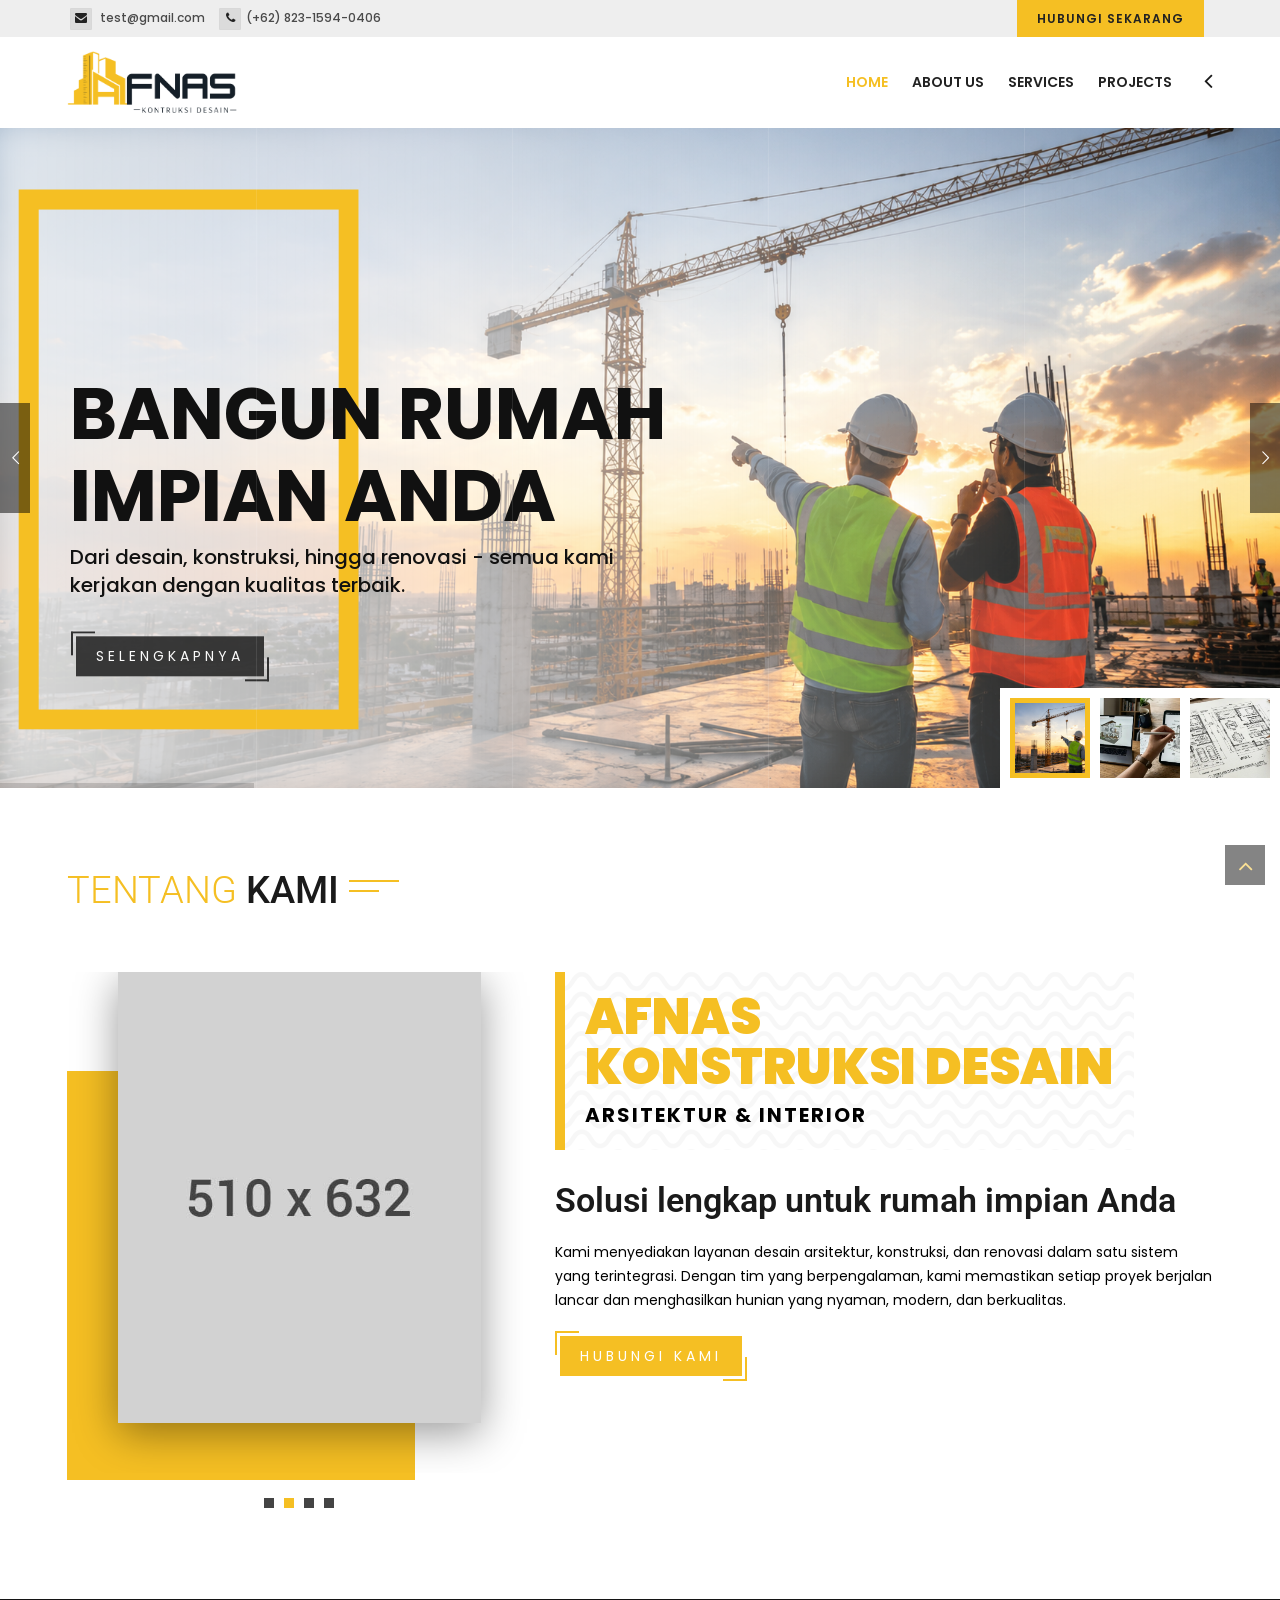
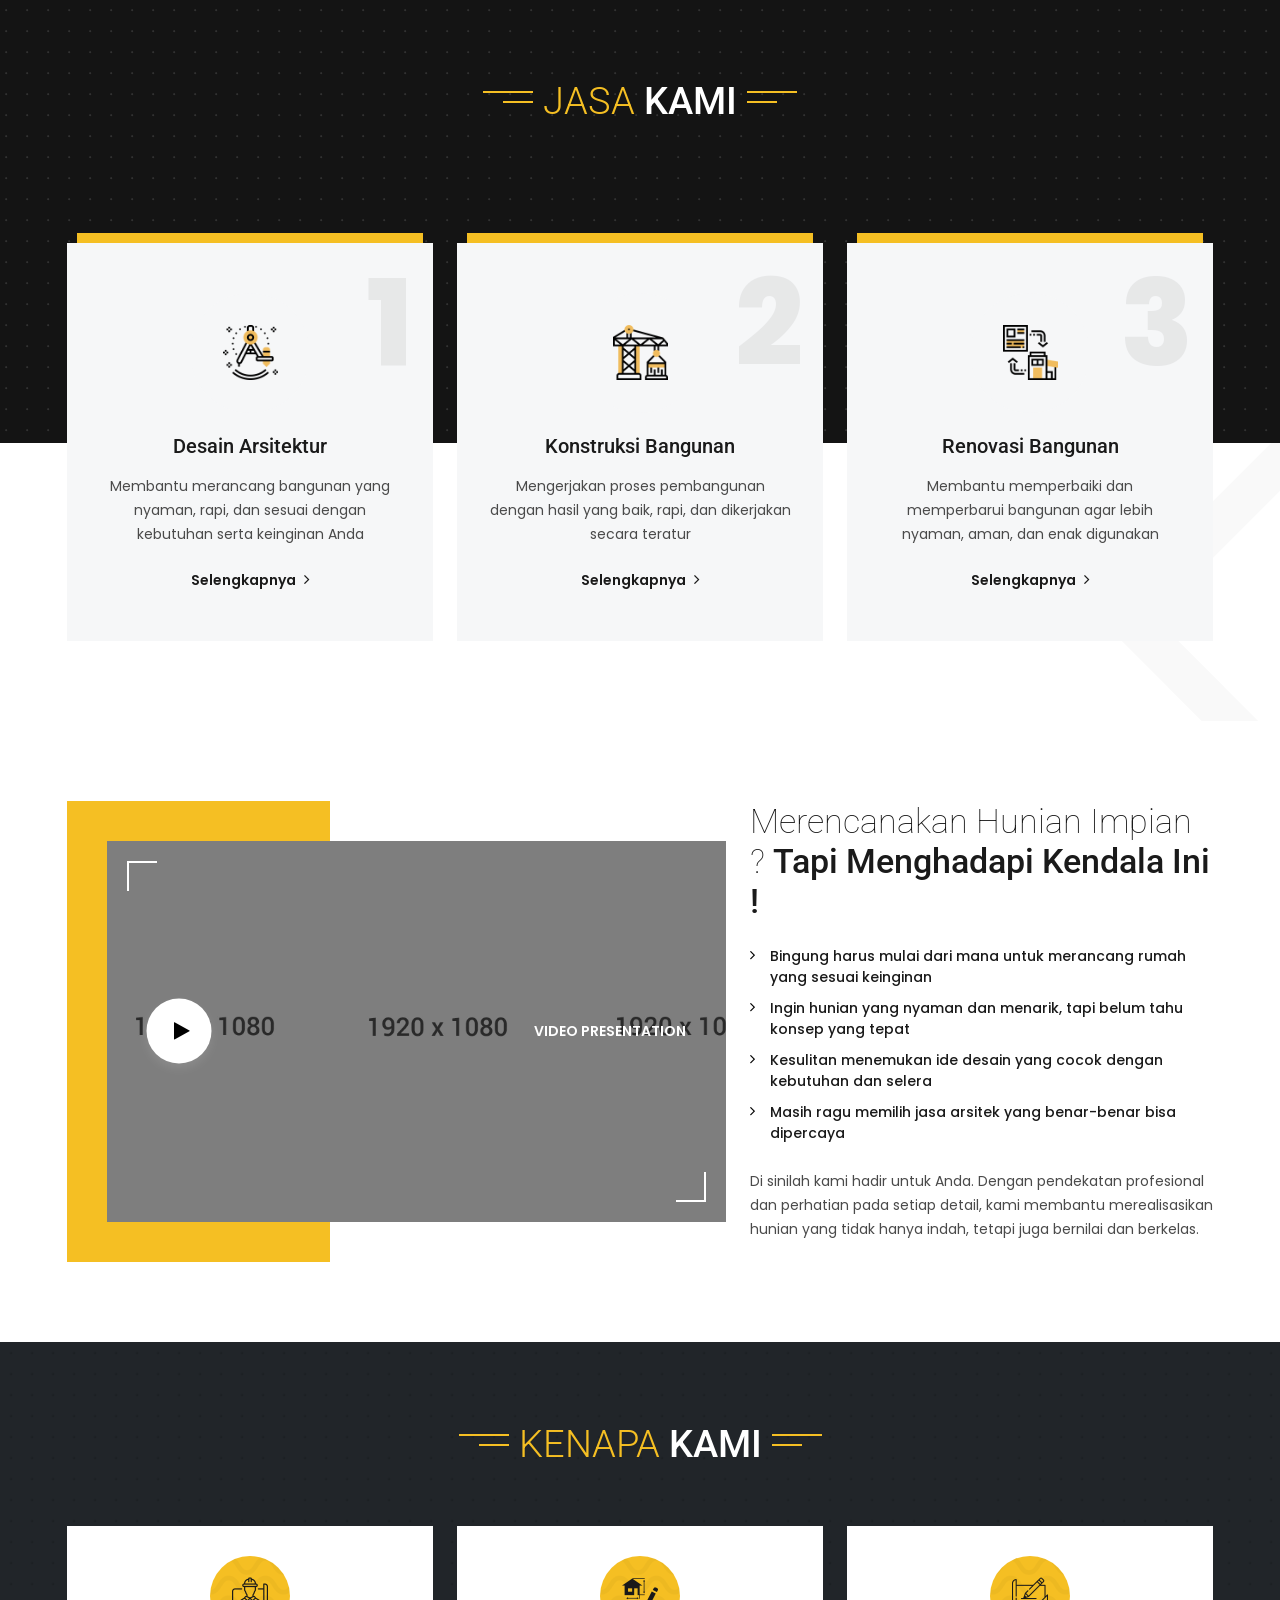
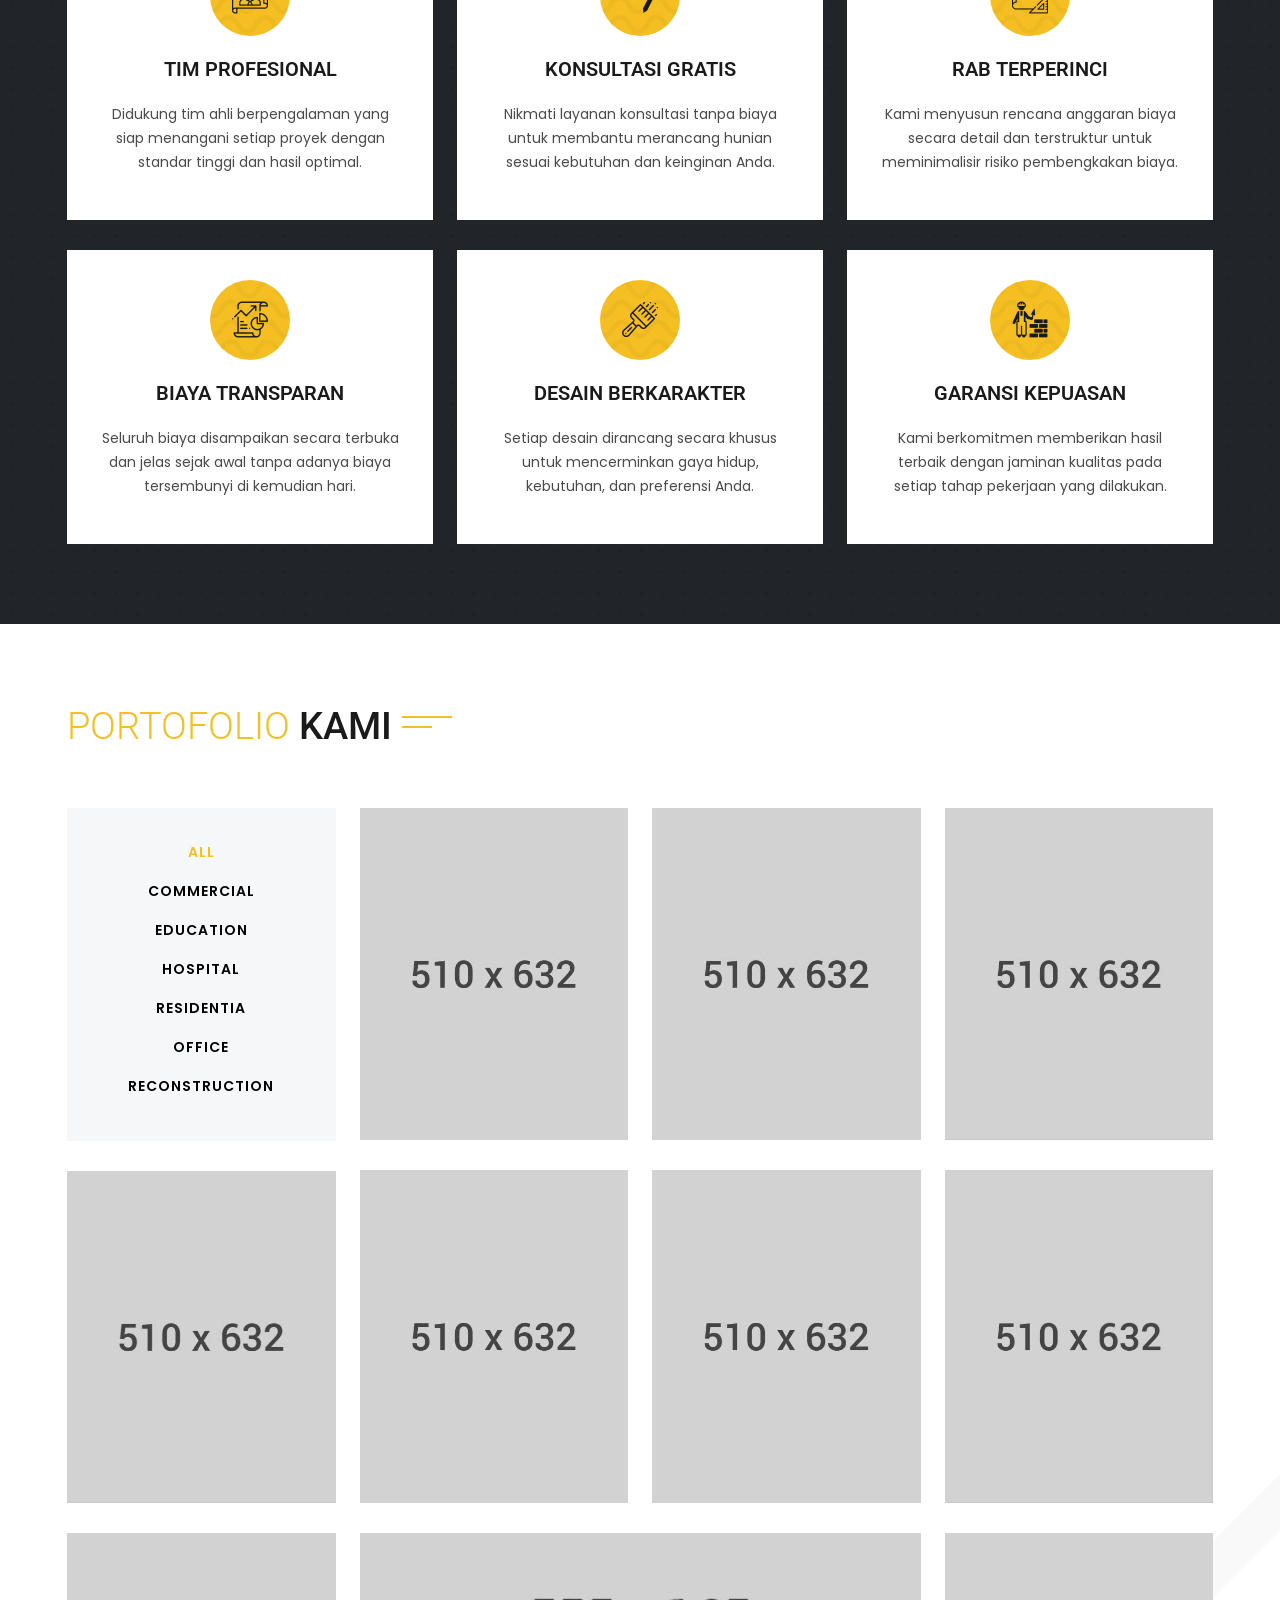
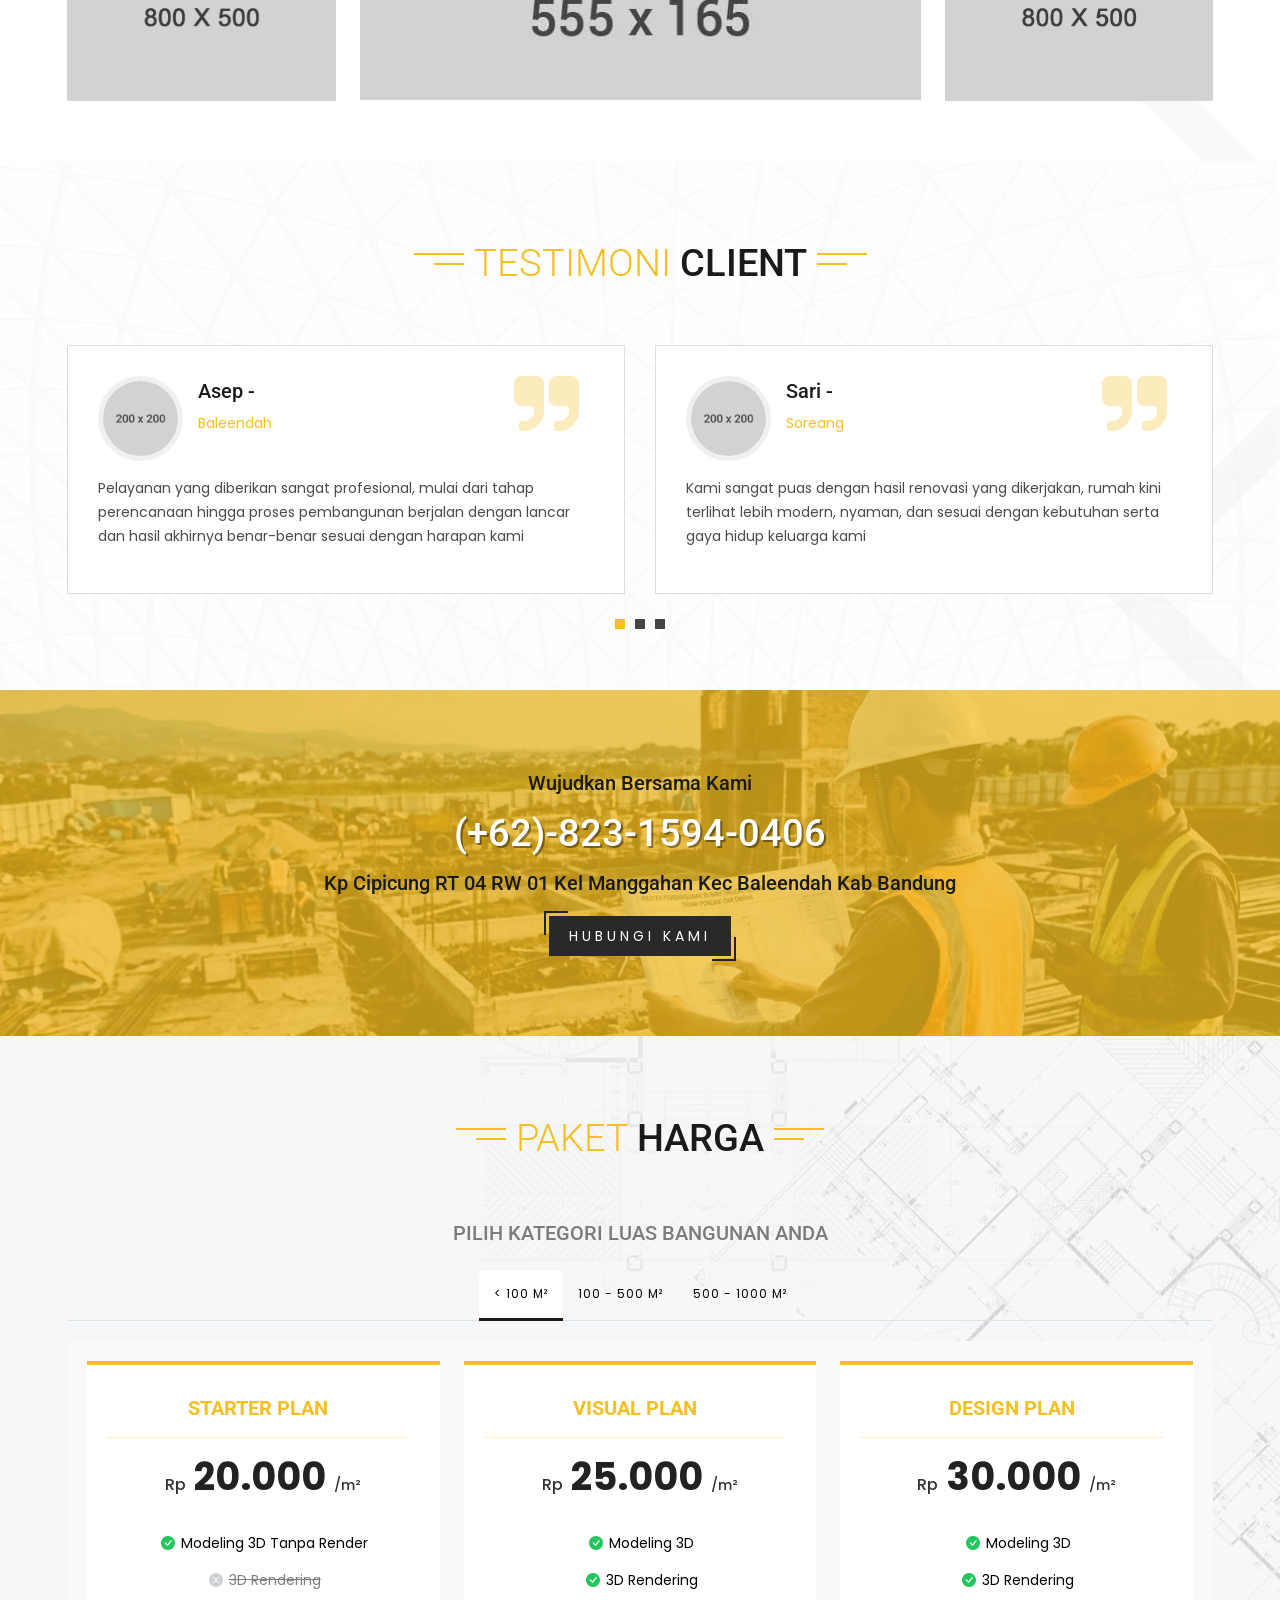
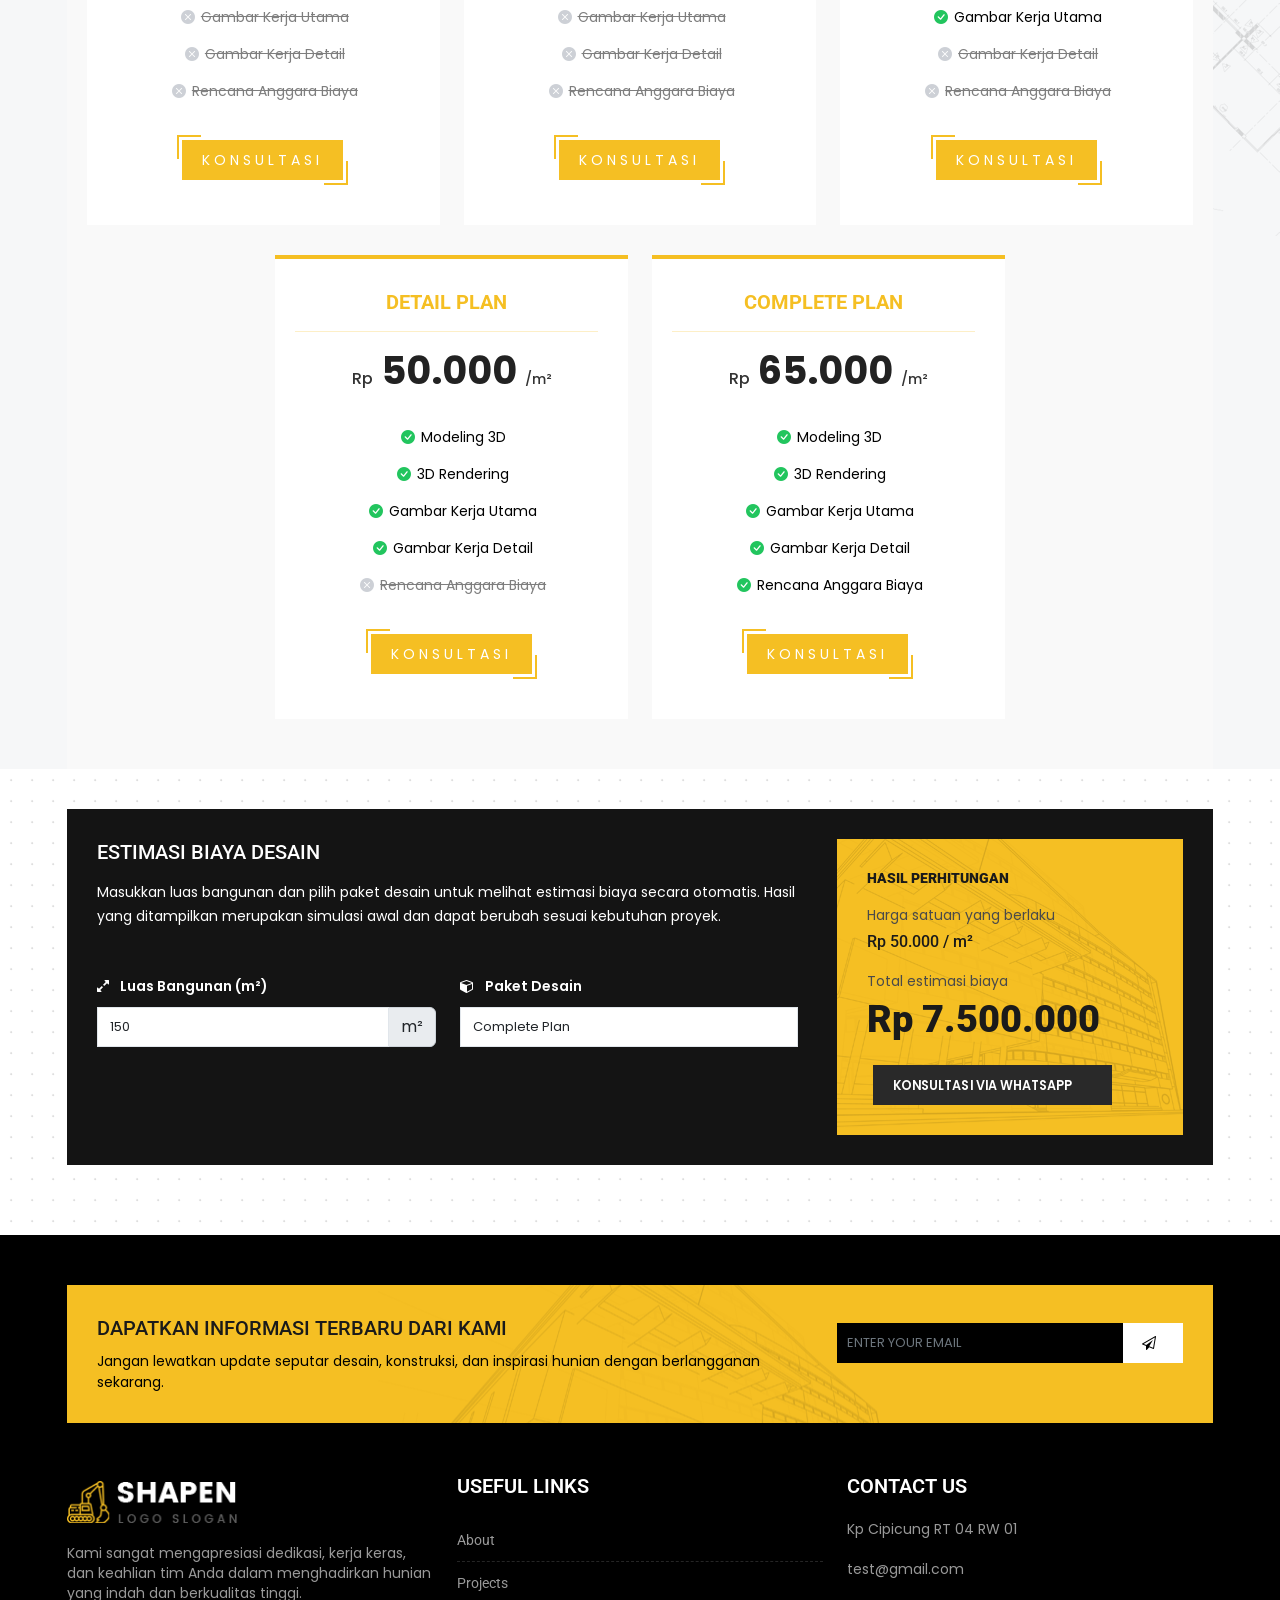
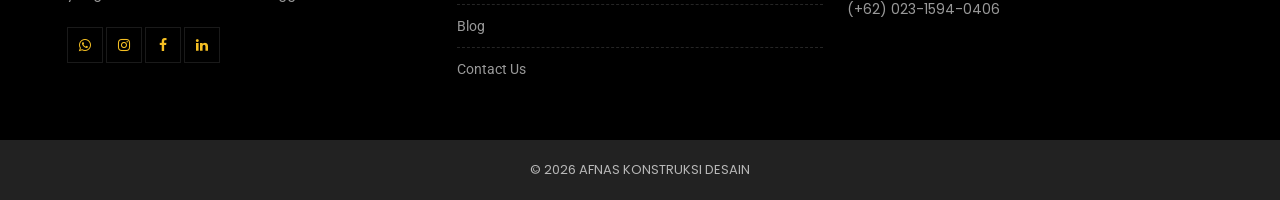
==== index.html @ 4125daf6 "add portofolio section" ====
<!doctype html>
<html lang="en">
  <head>
    <!-- META -->
    <meta charset="utf-8" />
    <meta http-equiv="X-UA-Compatible" content="IE=edge" />
    <meta
      name="title"
      content="Jasa Arsitek, Konstruksi & Renovasi Rumah Profesional"
    />
    <meta
      name="description"
      content="Layanan desain arsitektur, pembangunan, dan renovasi rumah dengan kualitas terbaik. Konsultasi gratis dan hasil sesuai kebutuhan Anda."
    />
    <meta
      name="keywords"
      content="jasa arsitek, konstruksi rumah, renovasi rumah, desain rumah modern, bangun rumah, jasa bangun rumah"
    />
    <meta name="author" content="Nama Brand Anda" />
    <meta name="robots" content="index, follow" />

    <!-- FAVICONS ICON -->
    <link rel="icon" href="images/favicon.ico" type="image/x-icon" />
    <link rel="shortcut icon" type="image/x-icon" href="images/favicon.png" />

    <!-- PAGE TITLE HERE -->
    <title>AFNAS | Jasa Arsitek, Konstruksi & Renovasi Rumah</title>

    <!-- MOBILE SPECIFIC -->
    <meta name="viewport" content="width=device-width, initial-scale=1" />

    <!-- BOOTSTRAP STYLE SHEET -->
    <link rel="stylesheet" type="text/css" href="css/bootstrap.min.css" />
    <!-- FONTAWESOME STYLE SHEET -->
    <link
      rel="stylesheet"
      type="text/css"
      href="css/fontawesome/css/font-awesome.min.css"
    />
    <!-- OWL CAROUSEL STYLE SHEET -->
    <link rel="stylesheet" type="text/css" href="css/owl.carousel.min.css" />
    <!-- MAGNIFIC POPUP STYLE SHEET -->
    <link rel="stylesheet" type="text/css" href="css/magnific-popup.min.css" />
    <!-- LOADER STYLE SHEET -->
    <link rel="stylesheet" type="text/css" href="css/loader.min.css" />
    <!-- FLATICON STYLE SHEET -->
    <link rel="stylesheet" type="text/css" href="css/flaticon.min.css" />
    <!-- BOOTSTRAP ICON -->
    <link
      rel="stylesheet"
      href="https://cdn.jsdelivr.net/npm/bootstrap-icons@1.11.3/font/bootstrap-icons.min.css"
    />
    <!-- MAIN STYLE SHEET -->
    <link rel="stylesheet" type="text/css" href="css/style.css" />
    <link
      rel="stylesheet"
      class="skin"
      type="text/css"
      href="css/skin/skin-1.css"
    />

    <!-- REVOLUTION SLIDER CSS -->
    <link
      rel="stylesheet"
      type="text/css"
      href="plugins/revolution/revolution/css/settings.css"
    />
    <!-- REVOLUTION NAVIGATION STYLE -->
    <link
      rel="stylesheet"
      type="text/css"
      href="plugins/revolution/revolution/css/navigation.css"
    />

    <!-- Google Fonts -->
    <link
      href="https://fonts.googleapis.com/css?family=Roboto:100,100i,300,300i,400,400i,500,500i,700,700i,900,900i"
      rel="stylesheet"
    />
    <link
      href="https://fonts.googleapis.com/css?family=Poppins:200,200i,300,300i,400,400i,500,500i,600,600i,700,700i,800,800i,900,900i"
      rel="stylesheet"
    />
  </head>

  <body>
    <div class="page-wraper">
      <!-- HEADER START -->
      <header class="site-header header-style-1 mobile-sider-drawer-menu">
        <div class="top-bar bg-gray">
          <div class="container">
            <div class="row">
              <div class="mt-topbar-left">
                <ul class="list-unstyled e-p-bx pull-right">
                  <li><i class="fa fa-envelope"></i> test@gmail.com</li>
                  <li><i class="fa fa-phone"></i>(+62) 823-1594-0406</li>
                </ul>
              </div>
              <div class="mt-topbar-right">
                <div class="appint-btn">
                  <a href="https://wa.link/vg26mh" class="site-button"
                    >Hubungi Sekarang</a
                  >
                </div>
              </div>
            </div>
          </div>
        </div>
        <div class="sticky-header main-bar-wraper">
          <div class="main-bar bg-white">
            <div class="container">
              <div class="logo-header">
                <div class="logo-header-inner logo-header-one">
                  <a href="index.html">
                    <img src="images/logo-1.png" alt="" />
                  </a>
                </div>
              </div>
              <!-- NAV Toggle Button -->
              <button
                id="mobile-side-drawer"
                data-target=".header-nav"
                data-toggle="collapse"
                type="button"
                class="navbar-toggler collapsed"
              >
                <span class="sr-only">Toggle navigation</span>
                <span class="icon-bar icon-bar-first"></span>
                <span class="icon-bar icon-bar-two"></span>
                <span class="icon-bar icon-bar-three"></span>
              </button>
              <!-- ETRA Nav -->
              <div class="extra-nav">
                <div class="extra-cell">
                  <a href="#" class="contact-slide-show"
                    ><i class="fa fa-angle-left arrow-animation"></i
                  ></a>
                </div>
              </div>
              <!-- ETRA Nav -->

              <!-- Contact Nav -->
              <div
                class="contact-slide-hide"
                style="background-image: url(images/background/bg-5.png)"
              >
                <div class="contact-nav">
                  <a href="javascript:void(0)" class="contact_close">&times;</a>
                  <div class="contact-nav-form p-a30">
                    <div class="contact-info m-b30">
                      <div class="mt-icon-box-wraper center p-b30">
                        <div class="icon-xs m-b20 scale-in-center">
                          <i class="fa fa-phone"></i>
                        </div>
                        <div class="icon-content">
                          <h5 class="m-t0 font-weight-500">No Telephone</h5>
                          <p>(+62) 823-1594-0406</p>
                        </div>
                      </div>

                      <div class="mt-icon-box-wraper center p-b30">
                        <div class="icon-xs m-b20 scale-in-center">
                          <i class="fa fa-envelope"></i>
                        </div>
                        <div class="icon-content">
                          <h5 class="m-t0 font-weight-500">Email</h5>
                          <p>test@gmail.com</p>
                        </div>
                      </div>

                      <div class="mt-icon-box-wraper center p-b30">
                        <div class="icon-xs m-b20 scale-in-center">
                          <i class="fa fa-map-marker"></i>
                        </div>
                        <div class="icon-content">
                          <h5 class="m-t0 font-weight-500">Alamat</h5>
                          <p>
                            Kp Cipicung RT 04 RW 01 Kel <br />
                            Manggahang Kec Baleendah Kab Bandung
                          </p>
                        </div>
                      </div>
                    </div>
                    <div class="full-social-bg">
                      <ul>
                        <li>
                          <a href="#" class="facebook"
                            ><i class="fa fa-facebook"></i
                          ></a>
                        </li>
                        <li>
                          <a href="#" class="instagram"
                            ><i class="fa fa-instagram"></i
                          ></a>
                        </li>
                        <li>
                          <a href="#" class="tiktok">
                            <svg
                              xmlns="http://www.w3.org/2000/svg"
                              width="16"
                              height="16"
                              viewBox="0 0 24 24"
                              fill="currentColor"
                            >
                              <path
                                d="M12.75 2h3.5c.2 1.8 1.5 3.3 3.25 3.75v3.5c-1.5-.05-2.95-.5-4.25-1.25v7.75a6.5 6.5 0 1 1-6.5-6.5c.3 0 .6.02.9.07v3.6a3 3 0 1 0 2.6 2.98V2z"
                              />
                            </svg>
                          </a>
                        </li>
                        <li>
                          <a href="#" class="youtube"
                            ><i class="fa fa-youtube"></i
                          ></a>
                        </li>
                      </ul>
                    </div>
                  </div>
                </div>
              </div>

              <!-- MAIN Vav -->
              <div class="header-nav navbar-collapse collapse">
                <ul class="nav navbar-nav">
                  <li class="active">
                    <a href="#">Home</a>
                  </li>

                  <li>
                    <a href="#">About us</a>
                  </li>
                  <li>
                    <a href="#">Services</a>
                  </li>
                  <li>
                    <a href="#">Projects</a>
                  </li>
                </ul>
              </div>
            </div>
          </div>
        </div>
      </header>
      <!-- HEADER END -->

      <!-- CONTENT START -->
      <div class="page-content">
        <!-- SLIDER START -->
        <div
          id="welcome_wrapper"
          class="rev_slider_wrapper fullscreen-container"
          data-alias="goodnews-header"
          data-source="gallery"
          style="background: #eeeeee; padding: 0px"
        >
          <div
            id="welcome"
            class="rev_slider fullscreenbanner"
            style="display: none"
            data-version="5.4.3.1"
          >
            <ul>
              <!-- SLIDE 1 -->
              <li
                data-index="rs-901"
                data-transition="fade"
                data-slotamount="default"
                data-hideafterloop="0"
                data-hideslideonmobile="off"
                data-easein="default"
                data-easeout="default"
                data-masterspeed="default"
                data-thumb="images/main-slider/slider1/slide1.png"
                data-rotate="0"
                data-fstransition="fade"
                data-fsmasterspeed="300"
                data-fsslotamount="7"
                data-saveperformance="off"
                data-title=""
                data-param1=""
                data-param2=""
                data-param3=""
                data-param4=""
                data-param5=""
                data-param6=""
                data-param7=""
                data-param8=""
                data-param9=""
                data-param10=""
                data-description=""
              >
                <!-- MAIN IMAGE -->
                <img
                  src="images/main-slider/slider1/slide1.png"
                  alt=""
                  data-lazyload="images/main-slider/slider1/slide1.png"
                  data-bgposition="center center"
                  data-bgfit="cover"
                  data-bgparallax="4"
                  class="rev-slidebg"
                  data-no-retina
                />
                <!-- LAYERS -->
                <!-- LAYER NR. 1 [ for overlay ] -->
                <div
                  class="tp-caption tp-shape tp-shapewrapper"
                  id="slide-901-layer-0"
                  data-x="['center','center','center','center']"
                  data-hoffset="['0','0','0','0']"
                  data-y="['middle','middle','middle','middle']"
                  data-voffset="['0','0','0','0']"
                  data-width="full"
                  data-height="full"
                  data-whitespace="nowrap"
                  data-type="shape"
                  data-basealign="slide"
                  data-responsive_offset="off"
                  data-responsive="off"
                  data-frames='[
                                {"from":"opacity:0;","speed":1000,"to":"o:1;","delay":0,"ease":"Power4.easeOut"},
                                {"delay":"wait","speed":1000,"to":"opacity:0;","ease":"Power4.easeOut"}
                                ]'
                  data-textAlign="['left','left','left','left']"
                  data-paddingtop="[0,0,0,0]"
                  data-paddingright="[0,0,0,0]"
                  data-paddingbottom="[0,0,0,0]"
                  data-paddingleft="[0,0,0,0]"
                  style="
                    z-index: 1;
                    background-color: rgba(255, 255, 255, 0.3);
                    border-color: rgba(0, 0, 0, 0);
                    border-width: 0px;
                  "
                ></div>

                <!-- LAYER NR. 4 [ for title ] -->
                <div
                  class="tp-caption tp-resizeme"
                  id="slide-901-layer-2"
                  data-x="['left','left','left','left']"
                  data-hoffset="['50','130','130','130']"
                  data-y="['top','top','top','top']"
                  data-voffset="['240','240','180','200']"
                  data-fontsize="['72','72','62','52']"
                  data-lineheight="['82','82','72','62']"
                  data-width="['700','700','700','500']"
                  data-height="['none','none','none','none']"
                  data-whitespace="['normal','normal','normal','normal']"
                  data-type="text"
                  data-responsive_offset="on"
                  data-frames='[{"delay":"+790","speed":1500,"sfxcolor":"#fff","sfx_effect":"blockfromleft","frame":"0","from":"z:0;","to":"o:1;","ease":"Power4.easeInOut"},{"delay":"wait","speed":300,"frame":"999","to":"opacity:0;","ease":"Power3.easeInOut"}]'
                  data-textAlign="['left','left','left','left']"
                  data-paddingtop="[5,5,5,5]"
                  data-paddingright="[0,0,0,0]"
                  data-paddingbottom="[0,0,0,0]"
                  data-paddingleft="[0,0,0,0]"
                  style="
                    z-index: 13;
                    white-space: normal;
                    font-weight: 700;
                    color: #111;
                    border-width: 0px;
                    font-family: &quot;Poppins&quot;, sans-serif;
                    text-transform: uppercase;
                  "
                >
                  <div>Bangun Rumah Impian Anda</div>
                </div>

                <!-- LAYER NR. 5 [ for block] -->

                <div
                  class="tp-caption rev-btn tp-resizeme slider-block"
                  id="slide-901-layer-3"
                  data-x="['left','left','left','left']"
                  data-hoffset="['0','80','80','60']"
                  data-y="['middle','middle','middle','middle']"
                  data-voffset="['0','0','0','0']"
                  data-width="none"
                  data-height="none"
                  data-whitespace="nowrap"
                  data-type="button"
                  data-responsive_offset="on"
                  data-frames='[{"from":"y:[-100%];z:0;rX:0deg;rY:0;rZ:0;sX:1;sY:1;skX:0;skY:0;","mask":"x:0px;y:0px;s:inherit;e:inherit;","speed":1500,"to":"o:1;","delay":1000,"ease":"Power3.easeInOut"},
                                    {"delay":"wait","speed":500,"to":"y:[-100%];","mask":"x:inherit;y:inherit;s:inherit;e:inherit;","ease":"Power1.easeIn"}]'
                  data-textAlign="['left','left','left','left']"
                  data-paddingtop="[250,250,250,200]"
                  data-paddingright="[150,150,150,150]"
                  data-paddingbottom="[250,250,250,200]"
                  data-paddingleft="[150,150,150,150]"
                  style="z-index: 8"
                >
                  <div
                    class="rs-wave"
                    data-speed="1"
                    data-angle="0"
                    data-radius="2px"
                  ></div>
                </div>

                <!-- LAYER NR. 5 [ for block] -->
                <div
                  class="tp-caption tp-resizeme"
                  id="slide-901-layer-4"
                  data-x="['left','left','left','left']"
                  data-hoffset="['50','130','130','130']"
                  data-y="['top','top','top','top']"
                  data-voffset="['410','410','350','340']"
                  data-fontsize="['20','20','30','30']"
                  data-lineheight="['28','28','48','38']"
                  data-width="['600','600','700','600']"
                  data-height="['none','none','none','none']"
                  data-whitespace="['normal','normal','normal','normal']"
                  data-type="text"
                  data-responsive_offset="on"
                  data-frames='[{"delay":"+790","speed":1500,"sfxcolor":"#fff","sfx_effect":"blockfromleft","frame":"0","from":"z:0;","to":"o:1;","ease":"Power4.easeInOut"},{"delay":"wait","speed":300,"frame":"999","to":"opacity:0;","ease":"Power3.easeInOut"}]'
                  data-textAlign="['left','left','left','left']"
                  data-paddingtop="[5,5,5,5]"
                  data-paddingright="[0,0,0,0]"
                  data-paddingbottom="[0,0,0,0]"
                  data-paddingleft="[0,0,0,0]"
                  style="
                    z-index: 13;
                    white-space: normal;
                    font-weight: 500;
                    color: #111;
                    border-width: 0px;
                    font-family: &quot;Poppins&quot;, sans-serif;
                  "
                >
                  Dari desain, konstruksi, hingga renovasi - semua kami kerjakan
                  dengan kualitas terbaik.
                </div>

                <!-- LAYER NR. 6 [ for see all service botton ] -->
                <div
                  class="tp-caption tp-resizeme"
                  id="slide-901-layer-5"
                  data-x="['left','left','left','left']"
                  data-hoffset="['50','130','130','130']"
                  data-y="['top','top','top','top']"
                  data-voffset="['500','520','500','480']"
                  data-lineheight="['none','none','none','none']"
                  data-width="['300','300','300','300']"
                  data-height="['none','none','none','none']"
                  data-whitespace="['normal','normal','normal','normal']"
                  data-type="text"
                  data-responsive_offset="on"
                  data-frames='[ 
                                {"from":"y:100px(R);opacity:0;","speed":2000,"to":"o:1;","delay":2000,"ease":"Power4.easeOut"},
                                {"delay":"wait","speed":1000,"to":"y:-50px;opacity:0;","ease":"Power2.easeInOut"}
                                ]'
                  data-textAlign="['left','left','left','left']"
                  data-paddingtop="[0,0,0,0]"
                  data-paddingright="[0,0,0,0]"
                  data-paddingbottom="[0,0,0,0]"
                  data-paddingleft="[0,0,0,0]"
                  style="z-index: 100; text-transform: uppercase"
                >
                  <a href="about-1.html" class="site-button-secondry btn-effect"
                    >Selengkapnya</a
                  >
                </div>
              </li>

              <!-- SLIDE 2 -->
              <li
                data-index="rs-902"
                data-transition="fade"
                data-slotamount="default"
                data-hideafterloop="0"
                data-hideslideonmobile="off"
                data-easein="default"
                data-easeout="default"
                data-masterspeed="default"
                data-thumb="images/main-slider/slider1/slide2-thumb.webp"
                data-rotate="0"
                data-fstransition="fade"
                data-fsmasterspeed="300"
                data-fsslotamount="7"
                data-saveperformance="off"
                data-title=""
                data-param1=""
                data-param2=""
                data-param3=""
                data-param4=""
                data-param5=""
                data-param6=""
                data-param7=""
                data-param8=""
                data-param9=""
                data-param10=""
                data-description=""
              >
                <!-- MAIN IMAGE -->
                <img
                  src="images/main-slider/slider1/slide2-thumb.webp"
                  alt=""
                  data-lazyload="images/main-slider/slider1/slide2-thumb.webp"
                  data-bgposition="center center"
                  data-bgfit="cover"
                  data-bgparallax="4"
                  class="rev-slidebg"
                  data-no-retina
                />
                <!-- LAYERS -->
                <!-- LAYER NR. 1 [ for overlay ] -->
                <div
                  class="tp-caption tp-shape tp-shapewrapper"
                  id="slide-902-layer-0"
                  data-x="['center','center','center','center']"
                  data-hoffset="['0','0','0','0']"
                  data-y="['middle','middle','middle','middle']"
                  data-voffset="['0','0','0','0']"
                  data-width="full"
                  data-height="full"
                  data-whitespace="nowrap"
                  data-type="shape"
                  data-basealign="slide"
                  data-responsive_offset="off"
                  data-responsive="off"
                  data-frames='[
                                    {"from":"opacity:0;","speed":1000,"to":"o:1;","delay":0,"ease":"Power4.easeOut"},
                                    {"delay":"wait","speed":1000,"to":"opacity:0;","ease":"Power4.easeOut"}
                                    ]'
                  data-textAlign="['left','left','left','left']"
                  data-paddingtop="[0,0,0,0]"
                  data-paddingright="[0,0,0,0]"
                  data-paddingbottom="[0,0,0,0]"
                  data-paddingleft="[0,0,0,0]"
                  style="
                    z-index: 1;
                    background-color: rgba(255, 255, 255, 0.3);
                    border-color: rgba(0, 0, 0, 0);
                    border-width: 0px;
                  "
                ></div>

                <!-- LAYER NR. 4 [ for title ] -->
                <div
                  class="tp-caption tp-resizeme"
                  id="slide-902-layer-2"
                  data-x="['left','left','left','left']"
                  data-hoffset="['50','130','130','130']"
                  data-y="['top','top','top','top']"
                  data-voffset="['240','240','180','200']"
                  data-fontsize="['72','72','62','52']"
                  data-lineheight="['82','82','72','62']"
                  data-width="['700','700','700','500']"
                  data-height="['none','none','none','none']"
                  data-whitespace="['normal','normal','normal','normal']"
                  data-type="text"
                  data-responsive_offset="on"
                  data-frames='[{"delay":"+790","speed":1500,"sfxcolor":"#fff","sfx_effect":"blockfromleft","frame":"0","from":"z:0;","to":"o:1;","ease":"Power4.easeInOut"},{"delay":"wait","speed":300,"frame":"999","to":"opacity:0;","ease":"Power3.easeInOut"}]'
                  data-textAlign="['left','left','left','left']"
                  data-paddingtop="[5,5,5,5]"
                  data-paddingright="[0,0,0,0]"
                  data-paddingbottom="[0,0,0,0]"
                  data-paddingleft="[0,0,0,0]"
                  style="
                    z-index: 13;
                    white-space: normal;
                    font-weight: 700;
                    color: #111;
                    border-width: 0px;
                    font-family: &quot;Poppins&quot;, sans-serif;
                    text-transform: uppercase;
                  "
                >
                  <div>Rumah Impian Dimulai di Sini</div>
                </div>

                <!-- LAYER NR. 5 [ for block] -->

                <div
                  class="tp-caption rev-btn tp-resizeme slider-block"
                  id="slide-902-layer-3"
                  data-x="['left','left','left','left']"
                  data-hoffset="['0','80','80','60']"
                  data-y="['middle','middle','middle','middle']"
                  data-voffset="['0','0','0','0']"
                  data-width="none"
                  data-height="none"
                  data-whitespace="nowrap"
                  data-type="button"
                  data-responsive_offset="on"
                  data-frames='[{"from":"y:[-100%];z:0;rX:0deg;rY:0;rZ:0;sX:1;sY:1;skX:0;skY:0;","mask":"x:0px;y:0px;s:inherit;e:inherit;","speed":1500,"to":"o:1;","delay":1000,"ease":"Power3.easeInOut"},
                                        {"delay":"wait","speed":500,"to":"y:[-100%];","mask":"x:inherit;y:inherit;s:inherit;e:inherit;","ease":"Power1.easeIn"}]'
                  data-textAlign="['left','left','left','left']"
                  data-paddingtop="[250,250,250,200]"
                  data-paddingright="[150,150,150,150]"
                  data-paddingbottom="[250,250,250,200]"
                  data-paddingleft="[150,150,150,150]"
                  style="z-index: 8"
                >
                  <div
                    class="rs-wave"
                    data-speed="1"
                    data-angle="0"
                    data-radius="2px"
                  ></div>
                </div>

                <!-- LAYER NR. 5 [ for block] -->
                <div
                  class="tp-caption tp-resizeme"
                  id="slide-902-layer-4"
                  data-x="['left','left','left','left']"
                  data-hoffset="['50','130','130','130']"
                  data-y="['top','top','top','top']"
                  data-voffset="['410','410','350','340']"
                  data-fontsize="['20','20','30','30']"
                  data-lineheight="['28','28','48','38']"
                  data-width="['600','600','700','600']"
                  data-height="['none','none','none','none']"
                  data-whitespace="['normal','normal','normal','normal']"
                  data-type="text"
                  data-responsive_offset="on"
                  data-frames='[{"delay":"+790","speed":1500,"sfxcolor":"#fff","sfx_effect":"blockfromleft","frame":"0","from":"z:0;","to":"o:1;","ease":"Power4.easeInOut"},{"delay":"wait","speed":300,"frame":"999","to":"opacity:0;","ease":"Power3.easeInOut"}]'
                  data-textAlign="['left','left','left','left']"
                  data-paddingtop="[5,5,5,5]"
                  data-paddingright="[0,0,0,0]"
                  data-paddingbottom="[0,0,0,0]"
                  data-paddingleft="[0,0,0,0]"
                  style="
                    z-index: 13;
                    white-space: normal;
                    font-weight: 500;
                    color: #111;
                    border-width: 0px;
                    font-family: &quot;Poppins&quot;, sans-serif;
                  "
                >
                  Mulai dari perencanaan yang matang hingga proses pembangunan
                  yang terarah dan profesional.
                </div>

                <!-- LAYER NR. 6 [ for see all service botton ] -->
                <div
                  class="tp-caption tp-resizeme"
                  id="slide-902-layer-5"
                  data-x="['left','left','left','left']"
                  data-hoffset="['50','130','130','130']"
                  data-y="['top','top','top','top']"
                  data-voffset="['500','520','500','480']"
                  data-lineheight="['none','none','none','none']"
                  data-width="['300','300','300','300']"
                  data-height="['none','none','none','none']"
                  data-whitespace="['normal','normal','normal','normal']"
                  data-type="text"
                  data-responsive_offset="on"
                  data-frames='[ 
                                    {"from":"y:100px(R);opacity:0;","speed":2000,"to":"o:1;","delay":2000,"ease":"Power4.easeOut"},
                                    {"delay":"wait","speed":1000,"to":"y:-50px;opacity:0;","ease":"Power2.easeInOut"}
                                    ]'
                  data-textAlign="['left','left','left','left']"
                  data-paddingtop="[0,0,0,0]"
                  data-paddingright="[0,0,0,0]"
                  data-paddingbottom="[0,0,0,0]"
                  data-paddingleft="[0,0,0,0]"
                  style="z-index: 100; text-transform: uppercase"
                >
                  <a href="about-1.html" class="site-button-secondry btn-effect"
                    >Selengkapnya</a
                  >
                </div>
              </li>

              <!-- SLIDE 3-->
              <li
                data-index="rs-903"
                data-transition="fade"
                data-slotamount="default"
                data-hideafterloop="0"
                data-hideslideonmobile="off"
                data-easein="default"
                data-easeout="default"
                data-masterspeed="default"
                data-thumb="images/main-slider/slider1/slide3-thumb.webp"
                data-rotate="0"
                data-fstransition="fade"
                data-fsmasterspeed="300"
                data-fsslotamount="7"
                data-saveperformance="off"
                data-title=""
                data-param1=""
                data-param2=""
                data-param3=""
                data-param4=""
                data-param5=""
                data-param6=""
                data-param7=""
                data-param8=""
                data-param9=""
                data-param10=""
                data-description=""
              >
                <!-- MAIN IMAGE -->
                <img
                  src="images/main-slider/slider1/slide3-thumb.webp"
                  alt=""
                  data-lazyload="images/main-slider/slider1/slide3-thumb.webp"
                  data-bgposition="center center"
                  data-bgfit="cover"
                  data-bgparallax="4"
                  class="rev-slidebg"
                  data-no-retina
                />
                <!-- LAYERS -->
                <!-- LAYER NR. 1 [ for overlay ] -->
                <div
                  class="tp-caption tp-shape tp-shapewrapper"
                  id="slide-903-layer-0"
                  data-x="['center','center','center','center']"
                  data-hoffset="['0','0','0','0']"
                  data-y="['middle','middle','middle','middle']"
                  data-voffset="['0','0','0','0']"
                  data-width="full"
                  data-height="full"
                  data-whitespace="nowrap"
                  data-type="shape"
                  data-basealign="slide"
                  data-responsive_offset="off"
                  data-responsive="off"
                  data-frames='[
                                    {"from":"opacity:0;","speed":1000,"to":"o:1;","delay":0,"ease":"Power4.easeOut"},
                                    {"delay":"wait","speed":1000,"to":"opacity:0;","ease":"Power4.easeOut"}
                                    ]'
                  data-textAlign="['left','left','left','left']"
                  data-paddingtop="[0,0,0,0]"
                  data-paddingright="[0,0,0,0]"
                  data-paddingbottom="[0,0,0,0]"
                  data-paddingleft="[0,0,0,0]"
                  style="
                    z-index: 1;
                    background-color: rgba(255, 255, 255, 0.3);
                    border-color: rgba(0, 0, 0, 0);
                    border-width: 0px;
                  "
                ></div>

                <!-- LAYER NR. 4 [ for title ] -->
                <div
                  class="tp-caption tp-resizeme"
                  id="slide-903-layer-2"
                  data-x="['left','left','left','left']"
                  data-hoffset="['50','130','130','130']"
                  data-y="['top','top','top','top']"
                  data-voffset="['240','240','180','200']"
                  data-fontsize="['72','72','62','52']"
                  data-lineheight="['82','82','72','62']"
                  data-width="['700','700','700','500']"
                  data-height="['none','none','none','none']"
                  data-whitespace="['normal','normal','normal','normal']"
                  data-type="text"
                  data-responsive_offset="on"
                  data-frames='[{"delay":"+790","speed":1500,"sfxcolor":"#fff","sfx_effect":"blockfromleft","frame":"0","from":"z:0;","to":"o:1;","ease":"Power4.easeInOut"},{"delay":"wait","speed":300,"frame":"999","to":"opacity:0;","ease":"Power3.easeInOut"}]'
                  data-textAlign="['left','left','left','left']"
                  data-paddingtop="[5,5,5,5]"
                  data-paddingright="[0,0,0,0]"
                  data-paddingbottom="[0,0,0,0]"
                  data-paddingleft="[0,0,0,0]"
                  style="
                    z-index: 13;
                    white-space: normal;
                    font-weight: 700;
                    color: #111;
                    border-width: 0px;
                    font-family: &quot;Poppins&quot;, sans-serif;
                    text-transform: uppercase;
                  "
                >
                  <div>Solusi Rumah Impian Anda</div>
                </div>

                <!-- LAYER NR. 5 [ for block] -->

                <div
                  class="tp-caption rev-btn tp-resizeme slider-block"
                  id="slide-903-layer-3"
                  data-x="['left','left','left','left']"
                  data-hoffset="['0','80','80','60']"
                  data-y="['middle','middle','middle','middle']"
                  data-voffset="['0','0','0','0']"
                  data-width="none"
                  data-height="none"
                  data-whitespace="nowrap"
                  data-type="button"
                  data-responsive_offset="on"
                  data-frames='[{"from":"y:[-100%];z:0;rX:0deg;rY:0;rZ:0;sX:1;sY:1;skX:0;skY:0;","mask":"x:0px;y:0px;s:inherit;e:inherit;","speed":1500,"to":"o:1;","delay":1000,"ease":"Power3.easeInOut"},
                                        {"delay":"wait","speed":500,"to":"y:[-100%];","mask":"x:inherit;y:inherit;s:inherit;e:inherit;","ease":"Power1.easeIn"}]'
                  data-textAlign="['left','left','left','left']"
                  data-paddingtop="[250,250,250,200]"
                  data-paddingright="[150,150,150,150]"
                  data-paddingbottom="[250,250,250,200]"
                  data-paddingleft="[150,150,150,150]"
                  style="z-index: 8"
                >
                  <div
                    class="rs-wave"
                    data-speed="1"
                    data-angle="0"
                    data-radius="2px"
                  ></div>
                </div>

                <!-- LAYER NR. 5 [ for block] -->
                <div
                  class="tp-caption tp-resizeme"
                  id="slide-903-layer-4"
                  data-x="['left','left','left','left']"
                  data-hoffset="['50','130','130','130']"
                  data-y="['top','top','top','top']"
                  data-voffset="['410','410','350','340']"
                  data-fontsize="['20','20','30','30']"
                  data-lineheight="['28','28','48','38']"
                  data-width="['600','600','700','600']"
                  data-height="['none','none','none','none']"
                  data-whitespace="['normal','normal','normal','normal']"
                  data-type="text"
                  data-responsive_offset="on"
                  data-frames='[{"delay":"+790","speed":1500,"sfxcolor":"#fff","sfx_effect":"blockfromleft","frame":"0","from":"z:0;","to":"o:1;","ease":"Power4.easeInOut"},{"delay":"wait","speed":300,"frame":"999","to":"opacity:0;","ease":"Power3.easeInOut"}]'
                  data-textAlign="['left','left','left','left']"
                  data-paddingtop="[5,5,5,5]"
                  data-paddingright="[0,0,0,0]"
                  data-paddingbottom="[0,0,0,0]"
                  data-paddingleft="[0,0,0,0]"
                  style="
                    z-index: 13;
                    white-space: normal;
                    font-weight: 500;
                    color: #111;
                    border-width: 0px;
                    font-family: &quot;Poppins&quot;, sans-serif;
                  "
                >
                  Kami hadir sebagai partner terpercaya untuk mewujudkan hunian
                  nyaman dan fungsional.
                </div>

                <!-- LAYER NR. 6 [ for see all service botton ] -->
                <div
                  class="tp-caption tp-resizeme"
                  id="slide-903-layer-5"
                  data-x="['left','left','left','left']"
                  data-hoffset="['50','130','130','130']"
                  data-y="['top','top','top','top']"
                  data-voffset="['500','520','500','480']"
                  data-lineheight="['none','none','none','none']"
                  data-width="['300','300','300','300']"
                  data-height="['none','none','none','none']"
                  data-whitespace="['normal','normal','normal','normal']"
                  data-type="text"
                  data-responsive_offset="on"
                  data-frames='[ 
                                        {"from":"y:100px(R);opacity:0;","speed":2000,"to":"o:1;","delay":2000,"ease":"Power4.easeOut"},
                                        {"delay":"wait","speed":1000,"to":"y:-50px;opacity:0;","ease":"Power2.easeInOut"}
                                        ]'
                  data-textAlign="['left','left','left','left']"
                  data-paddingtop="[0,0,0,0]"
                  data-paddingright="[0,0,0,0]"
                  data-paddingbottom="[0,0,0,0]"
                  data-paddingleft="[0,0,0,0]"
                  style="z-index: 100; text-transform: uppercase"
                >
                  <a href="about-1.html" class="site-button-secondry btn-effect"
                    >Selengkapnya</a
                  >
                </div>
              </li>
            </ul>
            <div
              class="tp-bannertimer tp-bottom"
              style="visibility: hidden !important"
            ></div>

            <div class="multi-line-animation">
              <div class="multi-line-one">
                <div class="animation-block1 bounce-1"></div>
              </div>
              <div class="multi-line-two">
                <div class="animation-block2 bounce-2"></div>
              </div>
              <div class="multi-line-three">
                <div class="animation-block1 bounce-1"></div>
              </div>
              <div class="multi-line-four">
                <div class="animation-block2 bounce-2"></div>
              </div>
            </div>
          </div>
        </div>
        <!-- SLIDER END -->

        <!-- ABOUT COMPANY SECTION START -->
        <div class="section-full p-t80 p-b80 bg-white inner-page-padding">
          <div class="container">
            <!-- TITLE START -->
            <div class="section-head">
              <div class="mt-separator-outer separator-left">
                <div class="mt-separator">
                  <h2 class="text-uppercase sep-line-one">
                    <span class="font-weight-300 site-text-primary"
                      >Tentang</span
                    >
                    Kami
                  </h2>
                </div>
              </div>
            </div>
            <!-- TITLE END -->
            <div class="section-content">
              <div class="row">
                <div class="col-lg-5 col-md-12">
                  <div class="m-about">
                    <div class="owl-carousel about-us-carousel">
                      <!-- COLUMNS 1 -->
                      <div class="item">
                        <div class="ow-img">
                          <a href="about-1.html"
                            ><img src="images/gallery/portrait/pic4.jpg" alt=""
                          /></a>
                        </div>
                      </div>
                      <!-- COLUMNS 2 -->
                      <div class="item">
                        <div class="ow-img">
                          <a href="about-1.html"
                            ><img src="images/gallery/portrait/pic5.jpg" alt=""
                          /></a>
                        </div>
                      </div>
                      <!-- COLUMNS 3 -->
                      <div class="item">
                        <div class="owl-img">
                          <a href="about-1.html"
                            ><img src="images/gallery/portrait/pic6.jpg" alt=""
                          /></a>
                        </div>
                      </div>
                      <!-- COLUMNS 4 -->
                      <div class="item">
                        <div class="ow-img">
                          <a href="about-1.html"
                            ><img src="images/gallery/portrait/pic7.jpg" alt=""
                          /></a>
                        </div>
                      </div>
                    </div>
                  </div>
                </div>
                <div class="col-lg-7 col-md-12">
                  <div class="m-about-containt text-black">
                    <div
                      class="m-about-years bg-moving"
                      style="background-image: url(images/background/line.png)"
                    >
                      <span class="site-text-primary large-title mb-2"
                        >AFNAS <br />
                        KONSTRUKSI DESAIN</span
                      >
                      <!-- <span class="site-text-primary large-title"
                        >KONSTRUKSI DESAIN</span
                      > -->
                      <span class="large-title-info"
                        >ARSITEKTUR & INTERIOR</span
                      >
                      <!-- <span class="large-title-info">Kami</span> -->
                    </div>
                    <h3 class="font-weight-600">
                      Solusi lengkap untuk rumah impian Anda
                    </h3>
                    <p>
                      Kami menyediakan layanan desain arsitektur, konstruksi,
                      dan renovasi dalam satu sistem yang terintegrasi. Dengan
                      tim yang berpengalaman, kami memastikan setiap proyek
                      berjalan lancar dan menghasilkan hunian yang nyaman,
                      modern, dan berkualitas.
                    </p>
                    <div class="author-info">
                      <a
                        href="contact-1.html"
                        class="site-button btn-effect m-b15"
                        ><span>Hubungi kami</span></a
                      >
                    </div>
                  </div>
                </div>
              </div>
            </div>
          </div>
        </div>
        <!-- ABOUT COMPANY SECTION END -->

        <!-- OUR SERVICES START -->
        <div
          class="section-full mobile-page-padding our-service-wrap p-b50 square_shape2"
        >
          <div class="section-content">
            <div
              class="Service-half-top p-t80 site-bg-dark bg-moving"
              style="background-image: url(images/background/bg-6.png)"
            >
              <div class="container">
                <!-- TITLE START -->

                <div class="section-head text-white">
                  <div class="mt-separator-outer separator-center">
                    <div class="mt-separator">
                      <h2 class="text-uppercase sep-line-one">
                        <span class="font-weight-300 site-text-primary"
                          >Jasa</span
                        >
                        Kami
                      </h2>
                    </div>
                  </div>
                </div>
                <!-- TITLE END -->
              </div>
            </div>
            <div class="services-half-bottom">
              <div class="container">
                <div class="row d-flex justify-content-center">
                  <div class="col-lg-4 col-md-6 m-b30">
                    <div class="half-blocks">
                      <div class="mt-icon-box-wraper center m-b30">
                        <div
                          class="half-block-content icon-count-2 p-a30 p-tb50"
                        >
                          <span class="icon-count-number">1</span>
                          <div
                            class="mt-icon-box-lg radius bg-gray m-b20 scale-in-center"
                          >
                            <span class="icon-cell"
                              ><img src="images/icon/compass.png" alt=""
                            /></span>
                          </div>
                          <div class="icon-content">
                            <h4 class="mt-tilte m-b25">Desain Arsitektur</h4>
                            <p>
                              Membantu merancang bangunan yang nyaman, rapi, dan
                              sesuai dengan kebutuhan serta keinginan Anda
                            </p>
                            <a
                              href="#"
                              class="site-button-link"
                              data-hover="Read More"
                              >Selengkapnya
                              <i class="fa fa-angle-right arrow-animation"></i
                            ></a>
                          </div>
                        </div>
                        <div
                          class="bg-cover half-blocks-bg"
                          style="background-image: url(images/services/1.jpg)"
                        ></div>
                      </div>
                    </div>
                  </div>
                  <div class="col-lg-4 col-md-6 m-b30">
                    <div class="half-blocks">
                      <div class="mt-icon-box-wraper center m-b30">
                        <div
                          class="half-block-content icon-count-2 bg-gray p-a30 p-tb50"
                        >
                          <span class="icon-count-number">2</span>
                          <div
                            class="mt-icon-box-lg radius bg-gray m-b20 scale-in-center"
                          >
                            <span class="icon-cell"
                              ><img src="images/icon/crane-1.png" alt=""
                            /></span>
                          </div>
                          <div class="icon-content">
                            <h4 class="mt-tilte m-b25">Konstruksi Bangunan</h4>
                            <p>
                              Mengerjakan proses pembangunan dengan hasil yang
                              baik, rapi, dan dikerjakan secara teratur
                            </p>
                            <a
                              href="#"
                              class="site-button-link"
                              data-hover="Read More"
                              >Selengkapnya
                              <i class="fa fa-angle-right arrow-animation"></i
                            ></a>
                          </div>
                        </div>
                        <div
                          class="bg-cover half-blocks-bg"
                          style="background-image: url(images/services/3.jpg)"
                        ></div>
                      </div>
                    </div>
                  </div>
                  <div class="col-lg-4 col-md-6 m-b0">
                    <div class="half-blocks">
                      <div class="mt-icon-box-wraper center m-b30">
                        <div
                          class="half-block-content icon-count-2 bg-gray p-a30 p-tb50"
                        >
                          <span class="icon-count-number">3</span>
                          <div
                            class="mt-icon-box-lg radius bg-gray m-b20 scale-in-center"
                          >
                            <span class="icon-cell"
                              ><img src="images/icon/renovation.png" alt=""
                            /></span>
                          </div>
                          <div class="icon-content">
                            <h4 class="mt-tilte m-b25">Renovasi Bangunan</h4>
                            <p>
                              Membantu memperbaiki dan memperbarui bangunan agar
                              lebih nyaman, aman, dan enak digunakan
                            </p>
                            <a
                              href="#"
                              class="site-button-link"
                              data-hover="Read More"
                              >Selengkapnya
                              <i class="fa fa-angle-right arrow-animation"></i
                            ></a>
                          </div>
                        </div>
                        <div
                          class="bg-cover half-blocks-bg"
                          style="background-image: url(images/services/2.jpg)"
                        ></div>
                      </div>
                    </div>
                  </div>
                </div>
              </div>
            </div>
          </div>
        </div>
        <!-- OUR SERVICES  END -->

        <!-- OUR VALUE START -->
        <div class="section-full p-t80 p-b50 bg-white mobile-page-padding">
          <div class="container">
            <div class="section-content">
              <div class="row">
                <div class="col-lg-7 col-md-12">
                  <div class="video-section-full-v2">
                    <div
                      class="video-section-full bg-no-repeat bg-cover overlay-wraper m-b30"
                      style="background-image: url(images/video-bg2.jpg)"
                    >
                      <div class="overlay-main bg-black opacity-04"></div>
                      <div class="video-section-inner">
                        <div class="video-section-content">
                          <div class="video-section-left">
                            <a
                              href="https://player.vimeo.com/video/34741214?color=ffffff&amp;title=0&amp;byline=0&amp;portrait=0"
                              class="mfp-video play-now"
                            >
                              <i class="icon fa fa-play"></i>
                              <span class="ripple"></span>
                            </a>
                          </div>
                          <div class="video-section-right">
                            <a
                              href="https://player.vimeo.com/video/34741214?color=ffffff&amp;title=0&amp;byline=0&amp;portrait=0"
                              class="mfp-video font-weight-600 text-uppercase"
                              >Video Presentation</a
                            >
                          </div>
                        </div>
                      </div>
                    </div>
                  </div>
                </div>
                <div class="col-lg-5 col-md-12">
                  <!-- TITLE START -->
                  <div class="video-part-2">
                    <h3>
                      <span class="font-weight-100"
                        >Merencanakan Hunian Impian ?
                      </span>
                      Tapi Menghadapi Kendala Ini !
                    </h3>
                    <ul class="list-angle-right anchor-line">
                      <li>
                        <a href="services.html"
                          >Bingung harus mulai dari mana untuk merancang rumah
                          yang sesuai keinginan</a
                        >
                      </li>
                      <li>
                        <a href="services.html"
                          >Ingin hunian yang nyaman dan menarik, tapi belum tahu
                          konsep yang tepat</a
                        >
                      </li>
                      <li>
                        <a href="services.html"
                          >Kesulitan menemukan ide desain yang cocok dengan
                          kebutuhan dan selera</a
                        >
                      </li>
                      <li>
                        <a href="services.html"
                          >Masih ragu memilih jasa arsitek yang benar-benar bisa
                          dipercaya</a
                        >
                      </li>
                    </ul>
                    <p>
                      Di sinilah kami hadir untuk Anda. Dengan pendekatan
                      profesional dan perhatian pada setiap detail, kami
                      membantu merealisasikan hunian yang tidak hanya indah,
                      tetapi juga bernilai dan berkelas.
                    </p>
                  </div>
                </div>
              </div>
            </div>
          </div>
        </div>
        <!-- OUR VALUE END -->

        <!-- WHY US START -->
        <div
          class="section-full our-service3-wrap mobile-page-padding p-t80 p-b50 bg-dark"
          style="background-image: url(images/background/bg-5.png)"
        >
          <div class="container">
            <!-- TITLE START -->
            <div class="section-head">
              <div class="mt-separator-outer separator-center">
                <div class="mt-separator text-white">
                  <h2 class="text-uppercase sep-line-one">
                    <span class="font-weight-300 site-text-primary"
                      >KENAPA</span
                    >
                    KAMI
                  </h2>
                </div>
              </div>
            </div>
            <!-- TITLE END -->

            <!-- IMAGE CAROUSEL START -->
            <div class="section-content">
              <div class="row">
                <div class="col-lg-4 col-md-6">
                  <div class="mt-icon-box-wraper p-a30 center m-b30 bg-white">
                    <div
                      class="mt-icon-box-sm inline-icon site-text-primary m-b20 radius site-bg-primary scale-in-center bg-moving"
                      style="background-image: url(images/background/line.png)"
                    >
                      <span class="icon-cell text-secondry"
                        ><i class="flaticon-worker"></i
                      ></span>
                    </div>
                    <div class="icon-content">
                      <h4 class="mt-tilte text-uppercase font-weight-600 m-b20">
                        Tim Profesional
                      </h4>
                      <p class="mb-3">
                        Didukung tim ahli berpengalaman yang siap menangani
                        setiap proyek dengan standar tinggi dan hasil optimal.
                      </p>
                    </div>
                  </div>
                </div>
                <div class="col-lg-4 col-md-6">
                  <div class="mt-icon-box-wraper p-a30 center m-b30 bg-white">
                    <div
                      class="mt-icon-box-sm inline-icon site-text-primary m-b20 radius site-bg-primary scale-in-center bg-moving"
                      style="background-image: url(images/background/line.png)"
                    >
                      <span class="icon-cell text-secondry"
                        ><i class="flaticon-project"></i
                      ></span>
                    </div>
                    <div class="icon-content">
                      <h4 class="mt-tilte text-uppercase font-weight-600 m-b20">
                        Konsultasi Gratis
                      </h4>
                      <p class="mb-3">
                        Nikmati layanan konsultasi tanpa biaya untuk membantu
                        merancang hunian sesuai kebutuhan dan keinginan Anda.
                      </p>
                    </div>
                  </div>
                </div>
                <div class="col-lg-4 col-md-6">
                  <div class="mt-icon-box-wraper p-a30 center m-b30 bg-white">
                    <div
                      class="mt-icon-box-sm inline-icon site-text-primary m-b20 radius site-bg-primary scale-in-center bg-moving"
                      style="background-image: url(images/background/line.png)"
                    >
                      <span class="icon-cell text-secondry"
                        ><i class="flaticon-sketch"></i
                      ></span>
                    </div>
                    <div class="icon-content">
                      <h4 class="mt-tilte text-uppercase font-weight-600 m-b20">
                        RAB Terperinci
                      </h4>
                      <p class="mb-3">
                        Kami menyusun rencana anggaran biaya secara detail dan
                        terstruktur untuk meminimalisir risiko pembengkakan
                        biaya.
                      </p>
                    </div>
                  </div>
                </div>
                <div class="col-lg-4 col-md-6">
                  <div class="mt-icon-box-wraper p-a30 center m-b30 bg-white">
                    <div
                      class="mt-icon-box-sm inline-icon site-text-primary m-b20 radius site-bg-primary scale-in-center bg-moving"
                      style="background-image: url(images/background/line.png)"
                    >
                      <span class="icon-cell text-secondry"
                        ><i class="flaticon-chart"></i
                      ></span>
                    </div>
                    <div class="icon-content">
                      <h4 class="mt-tilte text-uppercase font-weight-600 m-b20">
                        Biaya Transparan
                      </h4>
                      <p class="mb-3">
                        Seluruh biaya disampaikan secara terbuka dan jelas sejak
                        awal tanpa adanya biaya tersembunyi di kemudian hari.
                      </p>
                    </div>
                  </div>
                </div>
                <div class="col-lg-4 col-md-6">
                  <div class="mt-icon-box-wraper p-a30 center m-b30 bg-white">
                    <div
                      class="mt-icon-box-sm inline-icon site-text-primary m-b20 radius site-bg-primary scale-in-center bg-moving"
                      style="background-image: url(images/background/line.png)"
                    >
                      <span class="icon-cell text-secondry"
                        ><i class="flaticon-paint"></i
                      ></span>
                    </div>
                    <div class="icon-content">
                      <h4 class="mt-tilte text-uppercase font-weight-600 m-b20">
                        Desain Berkarakter
                      </h4>
                      <p class="mb-3">
                        Setiap desain dirancang secara khusus untuk mencerminkan
                        gaya hidup, kebutuhan, dan preferensi Anda.
                      </p>
                    </div>
                  </div>
                </div>
                <div class="col-lg-4 col-md-6">
                  <div class="mt-icon-box-wraper p-a30 center m-b30 bg-white">
                    <div
                      class="mt-icon-box-sm inline-icon site-text-primary m-b20 radius site-bg-primary scale-in-center bg-moving"
                      style="background-image: url(images/background/line.png)"
                    >
                      <span class="icon-cell text-secondry"
                        ><i class="flaticon-builder"></i
                      ></span>
                    </div>
                    <div class="icon-content">
                      <h4 class="mt-tilte text-uppercase font-weight-600 m-b20">
                        Garansi Kepuasan
                      </h4>
                      <p class="mb-3">
                        Kami berkomitmen memberikan hasil terbaik dengan jaminan
                        kualitas pada setiap tahap pekerjaan yang dilakukan.
                      </p>
                    </div>
                  </div>
                </div>
              </div>
            </div>
          </div>
        </div>
        <!-- WHY US END -->

        <!-- OUR PROJECT START -->
        <div
          class="section-full mobile-page-padding our-project-wrap p-t80 p-b30 square_shape2"
        >
          <div class="container">
            <!-- TITLE START -->
            <div class="section-head">
              <div class="mt-separator-outer separator-left">
                <div class="mt-separator">
                  <h2 class="text-uppercase sep-line-one">
                    <span class="font-weight-300 site-text-primary"
                      >Portofolio</span
                    >
                    Kami
                  </h2>
                </div>
              </div>
            </div>
            <!-- TITLE END -->

            <div class="section-content">
              <div
                class="portfolio-wrap row mfp-gallery product-stamp clearfix"
              >
                <!-- COLUMNS 1 -->
                <div class="stamp masonry-item col-lg-3 col-md-6 m-b30">
                  <div class="bg-gray p-a30">
                    <div class="filter-wrap">
                      <ul
                        class="filter-navigation masonry-filter text-uppercase"
                      >
                        <li class="active">
                          <a data-filter="*" data-hover="All" href="#">All</a>
                        </li>
                        <li>
                          <a
                            data-filter=".cat-1"
                            data-hover="Commercial"
                            href="javascript:;"
                            >Commercial</a
                          >
                        </li>
                        <li>
                          <a
                            data-filter=".cat-4"
                            data-hover="Education"
                            href="javascript:;"
                            >Education</a
                          >
                        </li>
                        <li>
                          <a
                            data-filter=".cat-2"
                            data-hover="Hospital"
                            href="javascript:;"
                            >Hospital
                          </a>
                        </li>
                        <li>
                          <a
                            data-filter=".cat-3"
                            data-hover="Residentia"
                            href="javascript:;"
                            >Residentia</a
                          >
                        </li>
                        <li>
                          <a
                            data-filter=".cat-5"
                            data-hover="Office"
                            href="javascript:;"
                            >Office</a
                          >
                        </li>
                        <li>
                          <a
                            data-filter=".cat-6"
                            data-hover="Reconstruction"
                            href="javascript:;"
                            >Reconstruction
                          </a>
                        </li>
                      </ul>
                    </div>
                  </div>
                </div>
                <!-- COLUMNS 2 -->
                <div class="masonry-item cat-2 col-lg-3 col-md-6 m-b30">
                  <div class="mt-box image-hover-block">
                    <div class="mt-thum-bx">
                      <img src="images/projects/portrait/pic1.jpg" alt="" />
                    </div>
                    <div class="mt-info p-t20 text-white">
                      <h4 class="mt-tilte m-b10 m-t0">Chair Furniture</h4>
                      <p class="m-b0">Muscat, Sultanate of Oman</p>
                    </div>
                    <a href="project-detail.html"></a>
                  </div>
                </div>

                <!-- COLUMNS 3 -->
                <div class="masonry-item cat-2 col-lg-3 col-md-6 m-b30">
                  <div class="mt-box image-hover-block">
                    <div class="mt-thum-bx">
                      <img src="images/projects/portrait/pic2.jpg" alt="" />
                    </div>
                    <div class="mt-info p-t20 text-white">
                      <h4 class="mt-tilte m-b10 m-t0">Furniture</h4>
                      <p class="m-b0">North House</p>
                    </div>
                    <a href="project-detail.html"></a>
                  </div>
                </div>

                <!-- COLUMNS 4 -->
                <div class="masonry-item cat-6 col-lg-3 col-md-6 m-b30">
                  <div class="mt-box image-hover-block">
                    <div class="mt-thum-bx">
                      <img src="images/projects/portrait/pic3.jpg" alt="" />
                    </div>
                    <div class="mt-info p-t20 text-white">
                      <h4 class="mt-tilte m-b10 m-t0">Living room</h4>
                      <p class="m-b0">Aqaba, Jordan</p>
                    </div>
                    <a href="project-detail.html"></a>
                  </div>
                </div>

                <!-- COLUMNS 5 -->
                <div class="masonry-item cat-6 col-lg-3 col-md-6 m-b30">
                  <div class="mt-box image-hover-block">
                    <div class="mt-thum-bx">
                      <img src="images/projects/portrait/pic4.jpg" alt="" />
                    </div>
                    <div class="mt-info p-t20 text-white">
                      <h4 class="mt-tilte m-b10 m-t0">Dream Workspace</h4>
                      <p class="m-b0">Perth, Australia</p>
                    </div>
                    <a href="project-detail.html"></a>
                  </div>
                </div>

                <!-- COLUMNS 6 -->
                <div class="masonry-item cat-3 col-lg-3 col-md-6 m-b30">
                  <div class="mt-box image-hover-block">
                    <div class="mt-thum-bx">
                      <img src="images/projects/portrait/pic5.jpg" alt="" />
                    </div>
                    <div class="mt-info p-t20 text-white">
                      <h4 class="mt-tilte m-b10 m-t0">Decore</h4>
                      <p class="m-b0">Aqaba, Jordan</p>
                    </div>
                    <a href="project-detail.html"></a>
                  </div>
                </div>

                <!-- COLUMNS 7 -->
                <div class="masonry-item cat-3 col-lg-3 col-md-6 m-b30">
                  <div class="mt-box image-hover-block">
                    <div class="mt-thum-bx">
                      <img src="images/projects/portrait/pic6.jpg" alt="" />
                    </div>
                    <div class="mt-info p-t20 text-white">
                      <h4 class="mt-tilte m-b10 m-t0">Modern Decoration</h4>
                      <p class="m-b0">Muscat, Sultanate of Oman</p>
                    </div>
                    <a href="project-detail.html"></a>
                  </div>
                </div>

                <!-- COLUMNS 8 -->
                <div class="masonry-item cat-1 col-lg-3 col-md-6 m-b30">
                  <div class="mt-box image-hover-block">
                    <div class="mt-thum-bx">
                      <img src="images/projects/portrait/pic7.jpg" alt="" />
                    </div>
                    <div class="mt-info p-t20 text-white">
                      <h4 class="mt-tilte m-b10 m-t0">Bathroom</h4>
                      <p class="m-b0">North House</p>
                    </div>
                    <a href="project-detail.html"></a>
                  </div>
                </div>

                <!-- COLUMNS 11 -->
                <div class="masonry-item cat-6 col-lg-6 col-md-6 m-b30">
                  <div class="mt-box image-hover-block">
                    <div class="mt-thum-bx">
                      <img src="images/projects/pic-l-5.jpg" alt="" />
                    </div>
                    <div class="mt-info p-t20 text-white">
                      <h4 class="mt-tilte m-b10 m-t0">Lamp decoration</h4>
                      <p class="m-b0">Aqaba, Jordan</p>
                    </div>
                    <a href="project-detail.html"></a>
                  </div>
                </div>

                <!-- COLUMNS 9 -->
                <div class="masonry-item cat-5 col-lg-3 col-md-6 m-b30">
                  <div class="mt-box image-hover-block">
                    <div class="mt-thum-bx">
                      <img src="images/projects/pic-1.jpg" alt="" />
                    </div>
                    <div class="mt-info p-t20 text-white">
                      <h4 class="mt-tilte m-b10 m-t0">Building house</h4>
                      <p class="m-b0">Ultanate of Oman</p>
                    </div>
                    <a href="project-detail.html"></a>
                  </div>
                </div>

                <!-- COLUMNS 10 -->
                <div class="masonry-item cat-4 col-lg-3 col-md-6 m-b30">
                  <div class="mt-box image-hover-block">
                    <div class="mt-thum-bx">
                      <img src="images/projects/pic-2.jpg" alt="" />
                    </div>
                    <div class="mt-info p-t20 text-white">
                      <h4 class="mt-tilte m-b10 m-t0">Spa residence</h4>
                      <p class="m-b0">Perth, Australia</p>
                    </div>
                    <a href="project-detail.html"></a>
                  </div>
                </div>
              </div>
            </div>
          </div>
        </div>
        <!-- OUR PROJECT END -->

        <!-- TESTIMONIALS SECTION START -->
        <div
          class="section-full mobile-page-padding p-t80 p-b50 square_shape2 bg-cover"
          style="background-image: url(images/background/bg6.jpg)"
        >
          <div class="container">
            <div class="section-content">
              <!-- TITLE START -->
              <div class="section-head">
                <div class="mt-separator-outer separator-center">
                  <div class="mt-separator">
                    <h2 class="text-uppercase sep-line-one">
                      <span class="font-weight-300 site-text-primary"
                        >Testimoni</span
                      >
                      Client
                    </h2>
                  </div>
                </div>
              </div>
              <!-- TITLE END -->

              <!-- TESTIMONIAL START -->
              <div class="owl-carousel testimonial-home">
                <div class="item">
                  <div class="testimonial-2 m-a30 hover-animation-1">
                    <div class="block-shadow bg-white p-a30">
                      <div class="testimonial-detail clearfix">
                        <div
                          class="testimonial-pic radius shadow scale-in-center"
                        >
                          <img
                            src="images/testimonials/pic1.jpg"
                            width="100"
                            height="100"
                            alt=""
                          />
                        </div>
                        <h4 class="testimonial-name m-b5">Asep -</h4>
                        <span class="testimonial-position">Baleendah</span>
                      </div>
                      <div class="testimonial-text">
                        <span class="fa fa-quote-right"></span>
                        <p>
                          Pelayanan yang diberikan sangat profesional, mulai
                          dari tahap perencanaan hingga proses pembangunan
                          berjalan dengan lancar dan hasil akhirnya benar-benar
                          sesuai dengan harapan kami
                        </p>
                      </div>
                    </div>
                  </div>
                </div>
                <div class="item">
                  <div class="testimonial-2 m-a30 hover-animation-1">
                    <div class="block-shadow bg-white p-a30">
                      <div class="testimonial-detail clearfix">
                        <div
                          class="testimonial-pic radius shadow scale-in-center"
                        >
                          <img
                            src="images/testimonials/pic2.jpg"
                            width="100"
                            height="100"
                            alt=""
                          />
                        </div>
                        <h4 class="testimonial-name m-b5">Sari -</h4>
                        <span class="testimonial-position">Soreang</span>
                      </div>
                      <div class="testimonial-text">
                        <span class="fa fa-quote-right"></span>
                        <p>
                          Kami sangat puas dengan hasil renovasi yang
                          dikerjakan, rumah kini terlihat lebih modern, nyaman,
                          dan sesuai dengan kebutuhan serta gaya hidup keluarga
                          kami
                        </p>
                      </div>
                    </div>
                  </div>
                </div>
                <div class="item">
                  <div class="testimonial-2 m-a30 hover-animation-1">
                    <div class="block-shadow bg-white p-a30">
                      <div class="testimonial-detail clearfix">
                        <div
                          class="testimonial-pic radius shadow scale-in-center"
                        >
                          <img
                            src="images/testimonials/pic3.jpg"
                            width="100"
                            height="100"
                            alt=""
                          />
                        </div>
                        <h4 class="testimonial-name m-b5">Andi -</h4>
                        <span class="testimonial-position">Rancamanyar</span>
                      </div>
                      <div class="testimonial-text">
                        <span class="fa fa-quote-right"></span>
                        <p>
                          Tim bekerja dengan sangat baik, komunikatif, dan
                          detail dalam setiap tahap pekerjaan sehingga seluruh
                          proses berjalan lancar dan hasilnya sesuai ekspektasi
                          kami
                        </p>
                      </div>
                    </div>
                  </div>
                </div>
                <div class="item">
                  <div class="testimonial-2 m-a30 hover-animation-1">
                    <div class="block-shadow bg-white p-a30">
                      <div class="testimonial-detail clearfix">
                        <div
                          class="testimonial-pic radius shadow scale-in-center"
                        >
                          <img
                            src="images/testimonials/pic4.jpg"
                            width="100"
                            height="100"
                            alt=""
                          />
                        </div>
                        <h4 class="testimonial-name m-b5">Agus -</h4>
                        <span class="testimonial-position">Bojongsoang</span>
                      </div>
                      <div class="testimonial-text">
                        <span class="fa fa-quote-right"></span>
                        <p>
                          Desain yang diberikan sangat sesuai dengan keinginan
                          kami, proses pengerjaan rapi dan terarah, serta hasil
                          akhir yang didapatkan terlihat sangat berkualitas
                        </p>
                      </div>
                    </div>
                  </div>
                </div>
                <div class="item">
                  <div class="testimonial-2 m-a30 hover-animation-1">
                    <div class="block-shadow bg-white p-a30">
                      <div class="testimonial-detail clearfix">
                        <div
                          class="testimonial-pic radius shadow scale-in-center"
                        >
                          <img
                            src="images/testimonials/pic5.jpg"
                            width="100"
                            height="100"
                            alt=""
                          />
                        </div>
                        <h4 class="testimonial-name m-b5">siti -</h4>
                        <span class="testimonial-position">Manggahang</span>
                      </div>
                      <div class="testimonial-text">
                        <span class="fa fa-quote-right"></span>
                        <p>
                          Konsultasi yang diberikan sangat membantu kami dalam
                          menentukan konsep rumah yang tepat hingga proses
                          pembangunan selesai.
                        </p>
                      </div>
                    </div>
                  </div>
                </div>
              </div>
            </div>
          </div>
        </div>
        <!-- TESTIMONIALS SECTION END -->

        <!-- CALL US SECTION START -->
        <div
          class="section-full mobile-page-padding p-tb80 overlay-wraper bg-cover bg-center"
          style="background-image: url(images/background/slide1-thumb.jpg)"
        >
          <div class="overlay-main site-bg-primary opacity-07"></div>
          <div class="container">
            <div class="section-content">
              <div class="call-us-section text-center">
                <h4 class="m-b15">Wujudkan Bersama Kami</h4>
                <h2 class="call-us-number m-b15 m-b0">(+62)-823-1594-0406</h2>
                <h4 class="call-us-address m-t0 m-b20">
                  Kp Cipicung RT 04 RW 01 Kel Manggahan Kec Baleendah Kab
                  Bandung
                </h4>
                <a
                  href="contact-1.html"
                  class="site-button-secondry btn-effect site-bg-dark"
                  >Hubungi Kami</a
                >
              </div>
            </div>
          </div>
        </div>
        <!-- CALL US SECTION END -->

        <!-- Our PRICING PLAN -->
        <div
          class="section-full text-center bg-gray bg-no-repeat p-t80 bg-top-right mobile-page-padding our-pricing-wrap"
          style="background-image: url(images/background/bg-4.png)"
        >
          <div class="container">
            <!-- TITLE START -->
            <div class="section-head">
              <div class="mt-separator-outer separator-center">
                <div class="mt-separator">
                  <h2 class="text-uppercase sep-line-one">
                    <span class="font-weight-300 site-text-primary"
                      >Paket
                    </span>
                    Harga
                  </h2>
                </div>
              </div>
            </div>
            <!-- TITLE END -->
            <div class="section-content">
              <h4 class="text-black-50 text-uppercase mb-4">
                Pilih Kategori Luas Bangunan Anda
              </h4>
              <div class="mt-tabs tabs-default">
                <ul class="nav nav-tabs">
                  <li class="nav-item">
                    <button
                      class="nav-link active"
                      data-bs-toggle="tab"
                      data-bs-target="#essential-plan"
                      type="button"
                    >
                      <span>< 100 m²</span>
                    </button>
                  </li>
                  <li class="nav-item">
                    <button
                      class="nav-link"
                      data-bs-toggle="tab"
                      data-bs-target="#standar-plan"
                      type="button"
                    >
                      <span>100 - 500 m²</span>
                    </button>
                  </li>
                  <li class="nav-item">
                    <button
                      class="nav-link"
                      data-bs-toggle="tab"
                      data-bs-target="#premium-plan"
                      type="button"
                    >
                      <span>500 - 1000 m²</span>
                    </button>
                  </li>
                </ul>
                <div class="tab-content">
                  <div class="tab-pane fade show active" id="essential-plan">
                    <div class="pricingtable-row">
                      <div class="row d-flex justify-content-center">
                        <div class="col-lg-4 col-md-6 m-b30">
                          <div
                            class="pricingtable-wrapper pricing-table-style-5 bg-white overflow-hide hover-shadow bdr-t-4 bdr-solid bdr-primary"
                          >
                            <div class="pricingtable-inner">
                              <div class="pricingtable-title">
                                <h4>Starter Plan</h4>
                                <hr class="mt-3" />
                              </div>

                              <div class="pricingtable-price">
                                <span class="pricingtable-bx">
                                  <span class="price-prefix">Rp</span>
                                  20.000
                                  <span class="price-suffix">/m²</span>
                                </span>
                              </div>

                              <ul class="pricingtable-features text-black">
                                <li>
                                  <i class="bi bi-check-circle-fill"></i
                                  >Modeling 3D Tanpa Render
                                </li>
                                <li class="pricingtable-disabled">
                                  <i class="bi bi-x-circle-fill"></i>3D
                                  Rendering
                                </li>
                                <li class="pricingtable-disabled">
                                  <i class="bi bi-x-circle-fill"></i>Gambar
                                  Kerja Utama
                                </li>
                                <li class="pricingtable-disabled">
                                  <i class="bi bi-x-circle-fill"></i>Gambar
                                  Kerja Detail
                                </li>
                                <li class="pricingtable-disabled">
                                  <i class="bi bi-x-circle-fill"></i>Rencana
                                  Anggara Biaya
                                </li>
                              </ul>

                              <div class="pricingtable-footer">
                                <a
                                  href="contact-1.html"
                                  class="site-button btn-effect"
                                  >Konsultasi</a
                                >
                              </div>

                              <div
                                class="overlay-main bg-white opacity-07"
                              ></div>
                            </div>
                          </div>
                        </div>
                        <div class="col-lg-4 col-md-6 m-b30">
                          <div
                            class="pricingtable-wrapper pricing-table-style-5 bg-white overflow-hide hover-shadow bdr-t-4 bdr-solid bdr-primary"
                          >
                            <div class="pricingtable-inner">
                              <div class="pricingtable-title">
                                <h4>Visual Plan</h4>
                                <hr class="mt-3" />
                              </div>

                              <div class="pricingtable-price">
                                <span class="pricingtable-bx">
                                  <span class="price-prefix">Rp</span>
                                  25.000
                                  <span class="price-suffix">/m²</span>
                                </span>
                              </div>

                              <ul class="pricingtable-features text-black">
                                <li>
                                  <i class="bi bi-check-circle-fill"></i
                                  >Modeling 3D
                                </li>
                                <li>
                                  <i class="bi bi-check-circle-fill"></i>3D
                                  Rendering
                                </li>
                                <li class="pricingtable-disabled">
                                  <i class="bi bi-x-circle-fill"></i>Gambar
                                  Kerja Utama
                                </li>
                                <li class="pricingtable-disabled">
                                  <i class="bi bi-x-circle-fill"></i>Gambar
                                  Kerja Detail
                                </li>
                                <li class="pricingtable-disabled">
                                  <i class="bi bi-x-circle-fill"></i>Rencana
                                  Anggara Biaya
                                </li>
                              </ul>

                              <div class="pricingtable-footer">
                                <a
                                  href="contact-1.html"
                                  class="site-button btn-effect"
                                  >Konsultasi</a
                                >
                              </div>

                              <div
                                class="overlay-main bg-white opacity-07"
                              ></div>
                            </div>
                          </div>
                        </div>
                        <div class="col-lg-4 col-md-6 m-b30">
                          <div
                            class="pricingtable-wrapper pricing-table-style-5 bg-white overflow-hide hover-shadow bdr-t-4 bdr-solid bdr-primary"
                          >
                            <div class="pricingtable-inner">
                              <div class="pricingtable-title">
                                <h4>Design Plan</h4>
                                <hr class="mt-3" />
                              </div>

                              <div class="pricingtable-price">
                                <span class="pricingtable-bx">
                                  <span class="price-prefix">Rp</span>
                                  30.000
                                  <span class="price-suffix">/m²</span>
                                </span>
                              </div>

                              <ul class="pricingtable-features text-black">
                                <li>
                                  <i class="bi bi-check-circle-fill"></i
                                  >Modeling 3D
                                </li>
                                <li>
                                  <i class="bi bi-check-circle-fill"></i>3D
                                  Rendering
                                </li>
                                <li>
                                  <i class="bi bi-check-circle-fill"></i>Gambar
                                  Kerja Utama
                                </li>
                                <li class="pricingtable-disabled">
                                  <i class="bi bi-x-circle-fill"></i>Gambar
                                  Kerja Detail
                                </li>
                                <li class="pricingtable-disabled">
                                  <i class="bi bi-x-circle-fill"></i>Rencana
                                  Anggara Biaya
                                </li>
                              </ul>

                              <div class="pricingtable-footer">
                                <a
                                  href="contact-1.html"
                                  class="site-button btn-effect"
                                  >Konsultasi</a
                                >
                              </div>

                              <div
                                class="overlay-main bg-white opacity-07"
                              ></div>
                            </div>
                          </div>
                        </div>
                        <div class="col-lg-4 col-md-6 m-b30">
                          <div
                            class="pricingtable-wrapper pricing-table-style-5 bg-white overflow-hide hover-shadow bdr-t-4 bdr-solid bdr-primary"
                          >
                            <div class="pricingtable-inner">
                              <div class="pricingtable-title">
                                <h4>Detail Plan</h4>
                                <hr class="mt-3" />
                              </div>

                              <div class="pricingtable-price">
                                <span class="pricingtable-bx">
                                  <span class="price-prefix">Rp</span>
                                  50.000
                                  <span class="price-suffix">/m²</span>
                                </span>
                              </div>

                              <ul class="pricingtable-features text-black">
                                <li>
                                  <i class="bi bi-check-circle-fill"></i
                                  >Modeling 3D
                                </li>
                                <li>
                                  <i class="bi bi-check-circle-fill"></i>3D
                                  Rendering
                                </li>
                                <li>
                                  <i class="bi bi-check-circle-fill"></i>Gambar
                                  Kerja Utama
                                </li>
                                <li>
                                  <i class="bi bi-check-circle-fill"></i>Gambar
                                  Kerja Detail
                                </li>
                                <li class="pricingtable-disabled">
                                  <i class="bi bi-x-circle-fill"></i>Rencana
                                  Anggara Biaya
                                </li>
                              </ul>

                              <div class="pricingtable-footer">
                                <a
                                  href="contact-1.html"
                                  class="site-button btn-effect"
                                  >Konsultasi</a
                                >
                              </div>

                              <div
                                class="overlay-main bg-white opacity-07"
                              ></div>
                            </div>
                          </div>
                        </div>
                        <div class="col-lg-4 col-md-6 m-b30">
                          <div
                            class="pricingtable-wrapper pricing-table-style-5 bg-white overflow-hide hover-shadow bdr-t-4 bdr-solid bdr-primary"
                          >
                            <div class="pricingtable-inner">
                              <div class="pricingtable-title">
                                <h4>Complete Plan</h4>
                                <hr class="mt-3" />
                              </div>

                              <div class="pricingtable-price">
                                <span class="pricingtable-bx">
                                  <span class="price-prefix">Rp</span>
                                  65.000
                                  <span class="price-suffix">/m²</span>
                                </span>
                              </div>

                              <ul class="pricingtable-features text-black">
                                <li>
                                  <i class="bi bi-check-circle-fill"></i
                                  >Modeling 3D
                                </li>
                                <li>
                                  <i class="bi bi-check-circle-fill"></i>3D
                                  Rendering
                                </li>
                                <li>
                                  <i class="bi bi-check-circle-fill"></i>Gambar
                                  Kerja Utama
                                </li>
                                <li>
                                  <i class="bi bi-check-circle-fill"></i>Gambar
                                  Kerja Detail
                                </li>
                                <li>
                                  <i class="bi bi-check-circle-fill"></i>Rencana
                                  Anggara Biaya
                                </li>
                              </ul>

                              <div class="pricingtable-footer">
                                <a
                                  href="contact-1.html"
                                  class="site-button btn-effect"
                                  >Konsultasi</a
                                >
                              </div>

                              <div
                                class="overlay-main bg-white opacity-07"
                              ></div>
                            </div>
                          </div>
                        </div>
                      </div>
                    </div>
                  </div>

                  <div class="tab-pane fade show" id="standar-plan">
                    <div class="pricingtable-row">
                      <div class="row d-flex justify-content-center">
                        <div class="col-lg-4 col-md-6 m-b30">
                          <div
                            class="pricingtable-wrapper pricing-table-style-5 bg-white overflow-hide hover-shadow bdr-t-4 bdr-solid bdr-primary"
                          >
                            <div class="pricingtable-inner">
                              <div class="pricingtable-title">
                                <h4>Starter Plan</h4>
                                <hr class="mt-3" />
                              </div>

                              <div class="pricingtable-price">
                                <span class="pricingtable-bx">
                                  <span class="price-prefix">Rp</span>
                                  12.500
                                  <span class="price-suffix">/m²</span>
                                </span>
                              </div>

                              <ul class="pricingtable-features text-black">
                                <li>
                                  <i class="bi bi-check-circle-fill"></i
                                  >Modeling 3D Tanpa Render
                                </li>
                                <li class="pricingtable-disabled">
                                  <i class="bi bi-x-circle-fill"></i>3D
                                  Rendering
                                </li>
                                <li class="pricingtable-disabled">
                                  <i class="bi bi-x-circle-fill"></i>Gambar
                                  Kerja Utama
                                </li>
                                <li class="pricingtable-disabled">
                                  <i class="bi bi-x-circle-fill"></i>Gambar
                                  Kerja Detail
                                </li>
                                <li class="pricingtable-disabled">
                                  <i class="bi bi-x-circle-fill"></i>Rencana
                                  Anggara Biaya
                                </li>
                              </ul>

                              <div class="pricingtable-footer">
                                <a
                                  href="contact-1.html"
                                  class="site-button btn-effect"
                                  >Konsultasi</a
                                >
                              </div>

                              <div
                                class="overlay-main bg-white opacity-07"
                              ></div>
                            </div>
                          </div>
                        </div>
                        <div class="col-lg-4 col-md-6 m-b30">
                          <div
                            class="pricingtable-wrapper pricing-table-style-5 bg-white overflow-hide hover-shadow bdr-t-4 bdr-solid bdr-primary"
                          >
                            <div class="pricingtable-inner">
                              <div class="pricingtable-title">
                                <h4>Visual Plan</h4>
                                <hr class="mt-3" />
                              </div>

                              <div class="pricingtable-price">
                                <span class="pricingtable-bx">
                                  <span class="price-prefix">Rp</span>
                                  17.500
                                  <span class="price-suffix">/m²</span>
                                </span>
                              </div>

                              <ul class="pricingtable-features text-black">
                                <li>
                                  <i class="bi bi-check-circle-fill"></i
                                  >Modeling 3D
                                </li>
                                <li>
                                  <i class="bi bi-check-circle-fill"></i>3D
                                  Rendering
                                </li>
                                <li class="pricingtable-disabled">
                                  <i class="bi bi-x-circle-fill"></i>Gambar
                                  Kerja Utama
                                </li>
                                <li class="pricingtable-disabled">
                                  <i class="bi bi-x-circle-fill"></i>Gambar
                                  Kerja Detail
                                </li>
                                <li class="pricingtable-disabled">
                                  <i class="bi bi-x-circle-fill"></i>Rencana
                                  Anggara Biaya
                                </li>
                              </ul>

                              <div class="pricingtable-footer">
                                <a
                                  href="contact-1.html"
                                  class="site-button btn-effect"
                                  >Konsultasi</a
                                >
                              </div>

                              <div
                                class="overlay-main bg-white opacity-07"
                              ></div>
                            </div>
                          </div>
                        </div>
                        <div class="col-lg-4 col-md-6 m-b30">
                          <div
                            class="pricingtable-wrapper pricing-table-style-5 bg-white overflow-hide hover-shadow bdr-t-4 bdr-solid bdr-primary"
                          >
                            <div class="pricingtable-inner">
                              <div class="pricingtable-title">
                                <h4>Design Plan</h4>
                                <hr class="mt-3" />
                              </div>

                              <div class="pricingtable-price">
                                <span class="pricingtable-bx">
                                  <span class="price-prefix">Rp</span>
                                  22.500
                                  <span class="price-suffix">/m²</span>
                                </span>
                              </div>

                              <ul class="pricingtable-features text-black">
                                <li>
                                  <i class="bi bi-check-circle-fill"></i
                                  >Modeling 3D
                                </li>
                                <li>
                                  <i class="bi bi-check-circle-fill"></i>3D
                                  Rendering
                                </li>
                                <li>
                                  <i class="bi bi-check-circle-fill"></i>Gambar
                                  Kerja Utama
                                </li>
                                <li class="pricingtable-disabled">
                                  <i class="bi bi-x-circle-fill"></i>Gambar
                                  Kerja Detail
                                </li>
                                <li class="pricingtable-disabled">
                                  <i class="bi bi-x-circle-fill"></i>Rencana
                                  Anggara Biaya
                                </li>
                              </ul>

                              <div class="pricingtable-footer">
                                <a
                                  href="contact-1.html"
                                  class="site-button btn-effect"
                                  >Konsultasi</a
                                >
                              </div>

                              <div
                                class="overlay-main bg-white opacity-07"
                              ></div>
                            </div>
                          </div>
                        </div>
                        <div class="col-lg-4 col-md-6 m-b30">
                          <div
                            class="pricingtable-wrapper pricing-table-style-5 bg-white overflow-hide hover-shadow bdr-t-4 bdr-solid bdr-primary"
                          >
                            <div class="pricingtable-inner">
                              <div class="pricingtable-title">
                                <h4>Detail Plan</h4>
                                <hr class="mt-3" />
                              </div>

                              <div class="pricingtable-price">
                                <span class="pricingtable-bx">
                                  <span class="price-prefix">Rp</span>
                                  42.500
                                  <span class="price-suffix">/m²</span>
                                </span>
                              </div>

                              <ul class="pricingtable-features text-black">
                                <li>
                                  <i class="bi bi-check-circle-fill"></i
                                  >Modeling 3D
                                </li>
                                <li>
                                  <i class="bi bi-check-circle-fill"></i>3D
                                  Rendering
                                </li>
                                <li>
                                  <i class="bi bi-check-circle-fill"></i>Gambar
                                  Kerja Utama
                                </li>
                                <li>
                                  <i class="bi bi-check-circle-fill"></i>Gambar
                                  Kerja Detail
                                </li>
                                <li class="pricingtable-disabled">
                                  <i class="bi bi-x-circle-fill"></i>Rencana
                                  Anggara Biaya
                                </li>
                              </ul>

                              <div class="pricingtable-footer">
                                <a
                                  href="contact-1.html"
                                  class="site-button btn-effect"
                                  >Konsultasi</a
                                >
                              </div>

                              <div
                                class="overlay-main bg-white opacity-07"
                              ></div>
                            </div>
                          </div>
                        </div>
                        <div class="col-lg-4 col-md-6 m-b30">
                          <div
                            class="pricingtable-wrapper pricing-table-style-5 bg-white overflow-hide hover-shadow bdr-t-4 bdr-solid bdr-primary"
                          >
                            <div class="pricingtable-inner">
                              <div class="pricingtable-title">
                                <h4>Complete Plan</h4>
                                <hr class="mt-3" />
                              </div>

                              <div class="pricingtable-price">
                                <span class="pricingtable-bx">
                                  <span class="price-prefix">Rp</span>
                                  50.000
                                  <span class="price-suffix">/m²</span>
                                </span>
                              </div>

                              <ul class="pricingtable-features text-black">
                                <li>
                                  <i class="bi bi-check-circle-fill"></i
                                  >Modeling 3D
                                </li>
                                <li>
                                  <i class="bi bi-check-circle-fill"></i>3D
                                  Rendering
                                </li>
                                <li>
                                  <i class="bi bi-check-circle-fill"></i>Gambar
                                  Kerja Utama
                                </li>
                                <li>
                                  <i class="bi bi-check-circle-fill"></i>Gambar
                                  Kerja Detail
                                </li>
                                <li>
                                  <i class="bi bi-check-circle-fill"></i>Rencana
                                  Anggara Biaya
                                </li>
                              </ul>

                              <div class="pricingtable-footer">
                                <a
                                  href="contact-1.html"
                                  class="site-button btn-effect"
                                  >Konsultasi</a
                                >
                              </div>

                              <div
                                class="overlay-main bg-white opacity-07"
                              ></div>
                            </div>
                          </div>
                        </div>
                      </div>
                    </div>
                  </div>

                  <div class="tab-pane fade show" id="premium-plan">
                    <div class="pricingtable-row">
                      <div class="row d-flex justify-content-center">
                        <div class="col-lg-4 col-md-6 m-b30">
                          <div
                            class="pricingtable-wrapper pricing-table-style-5 bg-white overflow-hide hover-shadow bdr-t-4 bdr-solid bdr-primary"
                          >
                            <div class="pricingtable-inner">
                              <div class="pricingtable-title">
                                <h4>Starter Plan</h4>
                                <hr class="mt-3" />
                              </div>

                              <div class="pricingtable-price">
                                <span class="pricingtable-bx">
                                  <span class="price-prefix">Rp</span>
                                  10.000
                                  <span class="price-suffix">/m²</span>
                                </span>
                              </div>

                              <ul class="pricingtable-features text-black">
                                <li>
                                  <i class="bi bi-check-circle-fill"></i
                                  >Modeling 3D Tanpa Render
                                </li>
                                <li class="pricingtable-disabled">
                                  <i class="bi bi-x-circle-fill"></i>3D
                                  Rendering
                                </li>
                                <li class="pricingtable-disabled">
                                  <i class="bi bi-x-circle-fill"></i>Gambar
                                  Kerja Utama
                                </li>
                                <li class="pricingtable-disabled">
                                  <i class="bi bi-x-circle-fill"></i>Gambar
                                  Kerja Detail
                                </li>
                                <li class="pricingtable-disabled">
                                  <i class="bi bi-x-circle-fill"></i>Rencana
                                  Anggara Biaya
                                </li>
                              </ul>

                              <div class="pricingtable-footer">
                                <a
                                  href="contact-1.html"
                                  class="site-button btn-effect"
                                  >Konsultasi</a
                                >
                              </div>

                              <div
                                class="overlay-main bg-white opacity-07"
                              ></div>
                            </div>
                          </div>
                        </div>
                        <div class="col-lg-4 col-md-6 m-b30">
                          <div
                            class="pricingtable-wrapper pricing-table-style-5 bg-white overflow-hide hover-shadow bdr-t-4 bdr-solid bdr-primary"
                          >
                            <div class="pricingtable-inner">
                              <div class="pricingtable-title">
                                <h4>Visual Plan</h4>
                                <hr class="mt-3" />
                              </div>

                              <div class="pricingtable-price">
                                <span class="pricingtable-bx">
                                  <span class="price-prefix">Rp</span>
                                  15.000
                                  <span class="price-suffix">/m²</span>
                                </span>
                              </div>

                              <ul class="pricingtable-features text-black">
                                <li>
                                  <i class="bi bi-check-circle-fill"></i
                                  >Modeling 3D
                                </li>
                                <li>
                                  <i class="bi bi-check-circle-fill"></i>3D
                                  Rendering
                                </li>
                                <li class="pricingtable-disabled">
                                  <i class="bi bi-x-circle-fill"></i>Gambar
                                  Kerja Utama
                                </li>
                                <li class="pricingtable-disabled">
                                  <i class="bi bi-x-circle-fill"></i>Gambar
                                  Kerja Detail
                                </li>
                                <li class="pricingtable-disabled">
                                  <i class="bi bi-x-circle-fill"></i>Rencana
                                  Anggara Biaya
                                </li>
                              </ul>

                              <div class="pricingtable-footer">
                                <a
                                  href="contact-1.html"
                                  class="site-button btn-effect"
                                  >Konsultasi</a
                                >
                              </div>

                              <div
                                class="overlay-main bg-white opacity-07"
                              ></div>
                            </div>
                          </div>
                        </div>
                        <div class="col-lg-4 col-md-6 m-b30">
                          <div
                            class="pricingtable-wrapper pricing-table-style-5 bg-white overflow-hide hover-shadow bdr-t-4 bdr-solid bdr-primary"
                          >
                            <div class="pricingtable-inner">
                              <div class="pricingtable-title">
                                <h4>Design Plan</h4>
                                <hr class="mt-3" />
                              </div>

                              <div class="pricingtable-price">
                                <span class="pricingtable-bx">
                                  <span class="price-prefix">Rp</span>
                                  20.000
                                  <span class="price-suffix">/m²</span>
                                </span>
                              </div>

                              <ul class="pricingtable-features text-black">
                                <li>
                                  <i class="bi bi-check-circle-fill"></i
                                  >Modeling 3D
                                </li>
                                <li>
                                  <i class="bi bi-check-circle-fill"></i>3D
                                  Rendering
                                </li>
                                <li>
                                  <i class="bi bi-check-circle-fill"></i>Gambar
                                  Kerja Utama
                                </li>
                                <li class="pricingtable-disabled">
                                  <i class="bi bi-x-circle-fill"></i>Gambar
                                  Kerja Detail
                                </li>
                                <li class="pricingtable-disabled">
                                  <i class="bi bi-x-circle-fill"></i>Rencana
                                  Anggara Biaya
                                </li>
                              </ul>

                              <div class="pricingtable-footer">
                                <a
                                  href="contact-1.html"
                                  class="site-button btn-effect"
                                  >Konsultasi</a
                                >
                              </div>

                              <div
                                class="overlay-main bg-white opacity-07"
                              ></div>
                            </div>
                          </div>
                        </div>
                        <div class="col-lg-4 col-md-6 m-b30">
                          <div
                            class="pricingtable-wrapper pricing-table-style-5 bg-white overflow-hide hover-shadow bdr-t-4 bdr-solid bdr-primary"
                          >
                            <div class="pricingtable-inner">
                              <div class="pricingtable-title">
                                <h4>Detail Plan</h4>
                                <hr class="mt-3" />
                              </div>

                              <div class="pricingtable-price">
                                <span class="pricingtable-bx">
                                  <span class="price-prefix">Rp</span>
                                  40.000
                                  <span class="price-suffix">/m²</span>
                                </span>
                              </div>

                              <ul class="pricingtable-features text-black">
                                <li>
                                  <i class="bi bi-check-circle-fill"></i
                                  >Modeling 3D
                                </li>
                                <li>
                                  <i class="bi bi-check-circle-fill"></i>3D
                                  Rendering
                                </li>
                                <li>
                                  <i class="bi bi-check-circle-fill"></i>Gambar
                                  Kerja Utama
                                </li>
                                <li>
                                  <i class="bi bi-check-circle-fill"></i>Gambar
                                  Kerja Detail
                                </li>
                                <li class="pricingtable-disabled">
                                  <i class="bi bi-x-circle-fill"></i>Rencana
                                  Anggara Biaya
                                </li>
                              </ul>

                              <div class="pricingtable-footer">
                                <a
                                  href="contact-1.html"
                                  class="site-button btn-effect"
                                  >Konsultasi</a
                                >
                              </div>

                              <div
                                class="overlay-main bg-white opacity-07"
                              ></div>
                            </div>
                          </div>
                        </div>
                        <div class="col-lg-4 col-md-6 m-b30">
                          <div
                            class="pricingtable-wrapper pricing-table-style-5 bg-white overflow-hide hover-shadow bdr-t-4 bdr-solid bdr-primary"
                          >
                            <div class="pricingtable-inner">
                              <div class="pricingtable-title">
                                <h4>Complete Plan</h4>
                                <hr class="mt-3" />
                              </div>

                              <div class="pricingtable-price">
                                <span class="pricingtable-bx">
                                  <span class="price-prefix">Rp</span>
                                  45.000
                                  <span class="price-suffix">/m²</span>
                                </span>
                              </div>

                              <ul class="pricingtable-features text-black">
                                <li>
                                  <i class="bi bi-check-circle-fill"></i
                                  >Modeling 3D
                                </li>
                                <li>
                                  <i class="bi bi-check-circle-fill"></i>3D
                                  Rendering
                                </li>
                                <li>
                                  <i class="bi bi-check-circle-fill"></i>Gambar
                                  Kerja Utama
                                </li>
                                <li>
                                  <i class="bi bi-check-circle-fill"></i>Gambar
                                  Kerja Detail
                                </li>
                                <li>
                                  <i class="bi bi-check-circle-fill"></i>Rencana
                                  Anggara Biaya
                                </li>
                              </ul>

                              <div class="pricingtable-footer">
                                <a
                                  href="contact-1.html"
                                  class="site-button btn-effect"
                                  >Konsultasi</a
                                >
                              </div>

                              <div
                                class="overlay-main bg-white opacity-07"
                              ></div>
                            </div>
                          </div>
                        </div>
                      </div>
                    </div>
                  </div>
                </div>
              </div>
            </div>
          </div>
        </div>
        <!-- Our PRICING PLAN -->
      </div>
      <!-- CONTENT END -->
      <!-- OUR All SERVICES START -->
      <div
        class="section-full our-service2-wrap p-t40 p-b40 bg-white mobile-page-padding"
        style="background-image: url(images/background/bg-5.png)"
      >
        <div class="container">
          <div class="section-content">
            <div class="row">
              <div class="m-b30">
                <div class="site-bg-dark p-a30">
                  <div class="row gy-4 gy-md-0">
                    <div class="col-md-8">
                      <div class="text-white p-r15">
                        <h4 class="mt-tilte">ESTIMASI BIAYA DESAIN</h4>
                        <p>
                          Masukkan luas bangunan dan pilih paket desain untuk
                          melihat estimasi biaya secara otomatis. Hasil yang
                          ditampilkan merupakan simulasi awal dan dapat berubah
                          sesuai kebutuhan proyek.
                        </p>

                        <div class="row">
                          <!-- Luas Bangunan -->
                          <div class="col-lg-6 mt-4">
                            <label class="custom-label">
                              <i class="fa fa-expand me-2"></i>
                              Luas Bangunan (m²)
                            </label>

                            <div class="input-group custom-input-group">
                              <input
                                type="number"
                                value="150"
                                min="20"
                                class="form-control custom-input"
                                id="calc-area"
                                placeholder="Contoh: 150"
                              />
                              <span class="input-group-text">m²</span>
                            </div>
                          </div>

                          <!-- Paket -->
                          <div class="col-lg-6 mt-4">
                            <label class="custom-label">
                              <i class="fa fa-cube me-2"></i>
                              Paket Desain
                            </label>

                            <select
                              class="form-control custom-input"
                              id="calc-package"
                            >
                              <option>Starter Plan</option>
                              <option>Visual Plan</option>
                              <option>Design Plan</option>
                              <option>Detail Plan</option>
                              <option selected>Complete Plan</option>
                            </select>
                          </div>
                        </div>
                      </div>
                    </div>
                    <div class="col-md-4">
                      <div
                        class="p-a30 site-bg-primary bg-bottom-right brochur-content"
                        style="
                          background-image: url(images/background/bg-site.png);
                        "
                      >
                        <div>
                          <h6 class="m-t0 font-weight-900 mb-3">
                            HASIL PERHITUNGAN
                          </h6>
                          <p class="mb-1">Harga satuan yang berlaku</p>
                          <h5 class="m-t0 mb-3" id="calc-rate-display">
                            Rp 42.500 / m²
                          </h5>
                          <p class="mb-1">Total estimasi biaya</p>
                          <h2 class="font-weight-900" id="calc-total-display">
                            Rp 42.500
                          </h2>
                          <a
                            href="about-1.html"
                            class="site-button-secondry btn-half"
                            ><span>Konsultasi via whatsapp</span></a
                          >
                        </div>
                      </div>
                    </div>
                  </div>
                </div>
              </div>
            </div>
          </div>
        </div>
      </div>
      <!-- OUR All SERVICES END -->

      <!-- FOOTER START -->
      <footer class="site-footer footer-large footer-dark footer-wide">
        <div class="container">
          <div
            class="p-a30 call-to-action-wrap bg-no-repeat bg-center site-bg-primary"
            style="background-image: url(images/background/bg-site.png)"
          >
            <div class="row">
              <div class="col-lg-8 col-md-6">
                <div class="call-to-action-left text-black">
                  <h4 class="text-uppercase m-b10 m-t0">
                    Dapatkan Informasi Terbaru dari Kami
                  </h4>
                  <span
                    >Jangan lewatkan update seputar desain, konstruksi, dan
                    inspirasi hunian dengan berlangganan sekarang.</span
                  >
                </div>
              </div>

              <div class="col-lg-4 col-md-6">
                <div class="call-to-action-right">
                  <div class="widget_newsletter">
                    <div class="newsletter-bx">
                      <form role="search" method="post">
                        <div class="input-group">
                          <input
                            name="news-letter"
                            class="form-control"
                            placeholder="ENTER YOUR EMAIL"
                            type="text"
                          />
                          <span class="input-group-btn">
                            <button type="submit" class="site-button">
                              <i class="fa fa-paper-plane-o"></i>
                            </button>
                          </span>
                        </div>
                      </form>
                    </div>
                  </div>
                </div>
              </div>
            </div>
          </div>
        </div>
        <!-- FOOTER BLOCKES START -->
        <div class="footer-top overlay-wraper">
          <div class="overlay-main"></div>
          <div class="container">
            <div class="row">
              <!-- ABOUT COMPANY -->
              <div class="col-lg-4 col-md-6 col-sm-6">
                <div class="widget widget_about">
                  <!--<h4 class="widget-title">About Company</h4>-->
                  <div class="logo-footer clearfix p-b15">
                    <a href="index.html"
                      ><img src="images/logo-dark.png" alt=""
                    /></a>
                  </div>
                  <p class="max-w400">
                    Kami sangat mengapresiasi dedikasi, kerja keras, dan
                    keahlian tim Anda dalam menghadirkan hunian yang indah dan
                    berkualitas tinggi.
                  </p>

                  <ul class="social-icons mt-social-links">
                    <li>
                      <a
                        href="https://www.facebook.com"
                        class="fa fa-whatsapp"
                      ></a>
                    </li>
                    <li>
                      <a
                        href="https://www.facebook.com"
                        class="fa fa-instagram"
                      ></a>
                    </li>
                    <li>
                      <a
                        href="https://www.facebook.com"
                        class="fa fa-facebook"
                      ></a>
                    </li>
                    <li>
                      <a
                        href="https://in.linkedin.com"
                        class="fa fa-linkedin"
                      ></a>
                    </li>
                  </ul>
                </div>
              </div>

              <!-- USEFUL LINKS -->
              <div class="col-lg-4 col-md-6 col-sm-6 footer-col-3">
                <div class="widget widget_services inline-links" z>
                  <h4 class="widget-title">Useful links</h4>
                  <ul>
                    <li><a href="#">About</a></li>
                    <li><a href="#">Projects</a></li>
                    <li><a href="#">Blog</a></li>
                    <li><a href="#">Contact Us</a></li>
                  </ul>
                </div>
              </div>

              <!-- RESENT POST -->
              <div class="col-lg-4 col-md-6 col-sm-6">
                <div class="widget widget_address_outer">
                  <h4 class="widget-title">Contact Us</h4>
                  <ul class="widget_address">
                    <li>Kp Cipicung RT 04 RW 01</li>
                    <li>test@gmail.com</li>
                    <li>(+62) 023-1594-0406</li>
                  </ul>
                </div>
              </div>
            </div>
          </div>
        </div>
        <!-- FOOTER COPYRIGHT -->
        <div class="footer-bottom overlay-wraper">
          <div class="overlay-main"></div>
          <div class="container">
            <div class="row">
              <div class="mt-footer-bot-center">
                <span class="copyrights-text"
                  >© 2026 AFNAS KONSTRUKSI DESAIN</span
                >
              </div>
            </div>
          </div>
        </div>
      </footer>
      <!-- FOOTER END -->

      <!-- BUTTON TOP START -->
      <button class="scroltop">
        <span class="fa fa-angle-up relative" id="btn-vibrate"></span>
      </button>
    </div>

    <!-- LOADING AREA START ===== -->
    <div class="loading-area">
      <div class="loading-box"></div>
      <div class="loading-pic">
        <div class="cssload-loader">Loading</div>
      </div>
    </div>
    <!-- LOADING AREA  END ====== -->

    <!-- JAVASCRIPT  FILES ========================================= -->
    <script src="js/jquery-3.6.1.min.js"></script>
    <!-- JQUERY.MIN JS -->
    <script src="js/bootstrap.min.js"></script>
    <!-- BOOTSTRAP.MIN JS -->
    <script src="js/popper.min.js"></script>
    <!-- POPPER.MIN JS -->
    <script src="js/magnific-popup.min.js"></script>
    <!-- MAGNIFIC-POPUP JS -->
    <script src="js/waypoints.min.js"></script>
    <!-- WAYPOINTS JS -->
    <script src="js/counterup.min.js"></script>
    <!-- COUNTERUP JS -->
    <script src="js/waypoints-sticky.min.js"></script>
    <!-- COUNTERUP JS -->
    <script src="js/isotope.pkgd.min.js"></script>
    <!-- MASONRY  -->
    <script src="js/imagesloaded.pkgd.min.js"></script>
    <!-- MASONRY  -->
    <script src="js/owl.carousel.min.js"></script>
    <!-- OWL  SLIDER  -->
    <script src="js/jquery.owl-filter.js"></script>
    <script src="js/custom.js"></script>
    <!-- CUSTOM FUCTIONS  -->
    <script src="js/shortcode.js"></script>
    <!-- SHORTCODE FUCTIONS  -->
    <script src="js/jquery.bgscroll.js"></script>
    <script src="js/calculate.js"></script>
    <!-- BACKGROUND SCROLL -->

    <!-- SWITCHER FUCTIONS  -->
    <!-- REVOLUTION JS FILES -->

    <script src="plugins/revolution/revolution/js/jquery.themepunch.tools.min.js"></script>
    <script src="plugins/revolution/revolution/js/jquery.themepunch.revolution.min.js"></script>

    <!-- SLIDER REVOLUTION 5.0 EXTENSIONS  (Load Extensions only on Local File Systems !  The following part can be removed on Server for On Demand Loading) -->
    <script src="plugins/revolution/revolution/js/extensions/revolution-plugin.js"></script>

    <!-- REVOLUTION SLIDER SCRIPT FILES -->
    <script src="js/rev-script-1.js"></script>
  </body>
</html>
---- css/loader.min.css ----
.cssload-loader {
  width: 244px;
  height: 49px;
  line-height: 49px;
  text-align: center;
  position: absolute;
  left: 50%;
  transform: translate(-50%, -50%);
  -o-transform: translate(-50%, -50%);
  -ms-transform: translate(-50%, -50%);
  -webkit-transform: translate(-50%, -50%);
  -moz-transform: translate(-50%, -50%);
  font-family: helvetica, arial, sans-serif;
  text-transform: uppercase;
  font-weight: 900;
  font-size: 18px;
  color: rgb(245, 192, 35);
  letter-spacing: 0.2em;
}
.cssload-loader::before,
.cssload-loader::after {
  content: "";
  display: block;
  width: 15px;
  height: 15px;
  background: rgb(34, 34, 34);
  position: absolute;
  animation: cssload-load 0.81s infinite alternate ease-in-out;
  -o-animation: cssload-load 0.81s infinite alternate ease-in-out;
  -ms-animation: cssload-load 0.81s infinite alternate ease-in-out;
  -webkit-animation: cssload-load 0.81s infinite alternate ease-in-out;
  -moz-animation: cssload-load 0.81s infinite alternate ease-in-out;
}
.cssload-loader::before {
  top: 0;
}
.cssload-loader::after {
  bottom: 0;
}

@keyframes cssload-load {
  0% {
    left: 0;
    height: 29px;
    width: 15px;
  }
  50% {
    height: 8px;
    width: 39px;
  }
  100% {
    left: 229px;
    height: 29px;
    width: 15px;
  }
}

@-o-keyframes cssload-load {
  0% {
    left: 0;
    height: 29px;
    width: 15px;
  }
  50% {
    height: 8px;
    width: 39px;
  }
  100% {
    left: 229px;
    height: 29px;
    width: 15px;
  }
}

@-ms-keyframes cssload-load {
  0% {
    left: 0;
    height: 29px;
    width: 15px;
  }
  50% {
    height: 8px;
    width: 39px;
  }
  100% {
    left: 229px;
    height: 29px;
    width: 15px;
  }
}

@-webkit-keyframes cssload-load {
  0% {
    left: 0;
    height: 29px;
    width: 15px;
  }
  50% {
    height: 8px;
    width: 39px;
  }
  100% {
    left: 229px;
    height: 29px;
    width: 15px;
  }
}

@-moz-keyframes cssload-load {
  0% {
    left: 0;
    height: 29px;
    width: 15px;
  }
  50% {
    height: 8px;
    width: 39px;
  }
  100% {
    left: 229px;
    height: 29px;
    width: 15px;
  }
}
---- css/style.css ----
/*
==========================
Template: 7xtheme - Construction & Architecture Template
Author: 7xtheme team
Version: 1.0  
==========================
*/

/*____GENERAL____
===============================
		|____HEADING & TITLE____	
		|____TEXT & PARAGRAPH____	
		|____TEXT ALIGN____		
		|____TEXT VERTICLE ALIGN____	
		|____TEXT NO LINE BRACK____		
		|____TEXT TRANSFORM____		
		|____TEXT SIZE____	
		|____TEXT BOLD____*/

/*=======================================
  || CSS TABLE CONTENT ||  
=======================================

/*____GENERAL 
=======================================

/*____HEADING & TITLE 
=======================================

/*____TEXT & PARAGRAPH 
=======================================

	|____text align
	|____text vertical align
	|____text no line brack
	|____text transform
	|____text size
	|____text bold

/*____LISTING STYLES 
======================================

	|____listing before icon color css
	|____listing before numbers

/*____ BOX SPACING (Padding & Margin)
======================================

	|____padding (around)
	|____Padding (top)
	|____Padding (bottom)
	|____Padding (left)
	|____Padding (right)
	|____Padding (left right)
	|____Padding (top bottom)
	|____margin (around)
	|____marging (top)
	|____marging (bottom)
	|____marging (left)
	|____marging (right)
	|____marging (left right)
	|____marging (top bottom)
	|____colum gap less


/*____ POSITIONS ( absolute , relative , statice & z-index)
======================================

	|____position
		|____relative		
		|____absolute		
		|____ static	
	|____z-index
	

/*____COLOR
======================================

	|____text
	|____background color
	|____background image
	

/*____OVERLAY ( transparient box style  )
======================================

	|____use for box
	|____left right part css

/*____ BOXES CSS 
======================================

	|____box content
	|____For icons with box
	|____Border
	|____For only icons
	|____place icon with box
	|____icon box left align
	|____icon box right align
	|____icon box center align
	|____media with content box css
	|____for images


/*____IMAGES OVERLAY EFFECTS (overly animation on images)  
======================================

	|____effect 1
		|____Gradient-black
		|____Gradient-white
	-------------------------------------

/*____shortcodeS 
======================================

	|____Buttons 
	------------------------------------- 
		|____theme default button 		
		|____button text uppercase		
		|____button size 		
		|____button rounded		
		|____white 		
		|____black 		
		|____Gray 		
		|____pink 		
		|____Blue		
		|____Green		
		|____Orange		
		|____Red 		
		|____Brown 
		|____Yellow 
		|____purple 
		|____Graphical 
		|____Outline 
		|____Outline white  
		|____Outline black 
		|____Outline gray 
		|____Outline pink 
		|____Outline blue 
		|____Outline green 
		|____Outline orange 
		|____Outline red 
		|____Outline brown 
		|____Outline yellow 
		|____Outline purple 
		|____Outline hover 
		|____button text link 
		|____text link white 
		|____text link black 
		|____text link Gray 
		|____text link pink 
		|____text link Blue 
		|____text link Green 
		|____text link Orange 
		|____text link Red 
		|____text link Brown 
		|____text link Yellow 
		|____text link purple 
		|____app strore 
		|____filter buttons css 
		|____Masonry filter alignment [Left-Right-Center] 
		|____Masonry filter link style 
		|____Masonry filter button style 
		|____Masonry filter button outline style 
		
		
	|____Title separators 
	-------------------------------------
		|____Separator defualt		
		|____Separator liner		
		|____Separator square		
		|____Separator icon
		
	|____Deviders 
	|____TABS 
	-------------------------------------
		|____tabs style 1 [ default ] 		
		|____tabs nav center 		
		|____tabs bg  [ tabs background ] 		
		|____tabs bg  [ tabs background ]		
		|____tabs bg & top border  [ tabs background & top border in active ]		
		|____tabs style 2 [ content with border outer ]		
		|____tabs style 3  [ left-nav ] 		
		|____tabs style 4  [ left-nav & content with border ] 		
		|____tabs style 5  [ right-nav ] 		
		|____tabs style 6  [ right-nav & content with border ]
		
		
	|____Accordians 
	-------------------------------------
	Accodian open close indicator css
		|____Accordion defult		
		|____Accordion outline		
		|____Accordion bg gray		
		|____Accordion bg primary		
		|____Accordion bg dark
		
	|____Carousals 
	|____Client carousal 1
	
	|____Testimonials 
	-------------------------------------
		|____testimonial with background image
		|____testimonial 6
	-------------------------------------
	|____Pricing table
	-------------------------------------
		|____Pricing table
		|____pricing table style 2
		
	|____Alert box 
	|____Image effects 
	-------------------------------------
		|____image-opacity 
		|____image-zoom 
		|____image-zoom-slow 
		|____image-shrink 
		|____image-side-pan 
		|____image-vertical-pan 
		|____image-fade-in 
		|____image-fade-out 
		|____image-rotate 
		|____image-sepia 
		|____image-blurr 
		|____image-blurr-invert 
		|____image off color 
		|____image on color 
		
	|____ Modal pop 
	|____ Social icons 
	-------------------------------------
		|____social icon default 
		|____social icon with border 
		|____social icon dark 
		|____social share icon style 1 
		
	|____ Breadcrumb 
	-------------------------------------
		|____breadcrumb-row-1
		|____Breadcrumb-1 
		
	|____Google map 
	|____Countdown clock 
	|____Form elements 
	
	-------------------------------------  
		|____input group 
		|____ radio & checkbox 
		|____Browse Button css   
		|____validation symbol 
		|____error for select box 
		|____ succes for select box 
		|____ textarea 
		
			|____resize-vertical
			|____resize-horizontal
			|____resize-none
			
	|____ Loading 
	-------------------------------------  
		|____ loading - 1
		|____loading - 2
		
	|____Widgets 
	------------------------------------- 
		|____widget listing		
		|____widget search custom		
		|____widget search wp-default		
		|____widget recent-posts		
		|____widget tags-list		
		|____widget gallery		
		|____widget client slider 
		
	|____Table 
	|____Video 
	-------------------------------------
	
/*____WP DEFAULT  
======================================

/*____BLOG  
====================================== 

	-------------------------------------
	|____if no image with blog post
	|____side bar
	|____Blog single
	|____comment list
	|____comment form
	-------------------------------------

/*____ HEADER (top part of page)
======================================

	|____header full screen
	|____without top bar
	|____map page header
	-------------------------------------

/*____LOGO ( company identify  symbol )
======================================

	|____logo for header 
	|____when header is sticky 
	
/*____MAIN BAR ( place logo & main-navigation )
======================================

	main bar with box view
	|____Top Part Search Bar

/*____NAVIGATIONS 
======================================

	|____mena-menu
	|____nav dark version
	|____when header is sticky
	|____when header is sticky
	|____header id Fixed
	|____header with bg primary color 1
	-------------------------------------
/*____BANNER
======================================

	|____inner page banner 
	-------------------------------------

/*____SLIDER
======================================

	|____ owl slider 
	-------------------------------------
		|____next pre btn
		|____owl dots button
		|____owl button top to center
		|____owl button top to left
		|____owl button top to right
		|____owl button bottom to center [it is default position ]
		|____owl button bottom to left
		|____owl button bottom to right
		|____owl button vertical to center
		|____owl button show on hover
		|____owl slider button
		|____owl dots nav position

/*____ PAGINATION 
======================================

	|____pagination style-1 

/*____FOOTER 
======================================

	|____ footer fixed on bottom css
	-------------------------------------
		|____footer fixed with fullscreen view
		|____footer fixed with boxed view
		
	|____widget Getintuch
	|____scroll top btn css
	-------------------------------------

/*____PAGE-CONTENT
======================================

	|____Section Head Part 
	|____Section Content Part 
	-------------------------------------

/*____ AFTER-LOGIN-CONTENT
======================================

	|____ Contact us page 
	-------------------------------------

/*____THEMEFOREST REQUIRED CLASSES
======================================

	|____Text meant only for screen readers
	-------------------------------------

/*____BOX MAX-WIDTH css (  )
======================================

/*____SHOP & PRODUCT DETAIL (Woocommerce)
======================================

	|____Product Box 
	-------------------------------------

/*____content show on image box () 
======================================

 	|____info box show 

/*____Customize  Grouping css 
======================================

	|____set-radius 
	|____transition 
	|____float-clearfix 
	-------------------------------------

/*____Inner pages 
======================================
	|____Out Team
	-------------------------------------
		|____Out Team six
	|____product block
	------------------------------------- 
/*____Background Effects
======================================

/*____Home Page
======================================

/*____Carousal overlay content
======================================

/*____Overlay Box 2
======================================

/*____ line-amiation-block
======================================

/*____latest-blog-dark
======================================

/*____background Square block
======================================

/*____About us
======================================

/*____ Our Services
======================================

/*____Contact Us
======================================

/*____Work carousal
======================================

/*____Work Masonry
======================================

/*____our-story
======================================
*/

/*____GENERAL 
======================================*/
@media (min-width: 1200px) {
  .container,
  .container-lg,
  .container-md,
  .container-sm,
  .container-xl {
    max-width: 1170px;
  }
}


body {
  background-color: #fff;
  font-family: "Poppins", sans-serif;
  font-size: 14px;
  font-weight: 400;
  color: #4a4a4a;
  padding: 0;
  margin: 0;
  overflow-x: hidden;
}

a {
  color: #1a1a1a;
  outline: 0 none;
  text-decoration: none;
}

a:hover,
a:focus {
  text-decoration: none;
  outline: 0 none;
}

a:active,
a:hover,
a:focus {
  color: #f5bf23;
}

p {
  font-family: "Poppins", sans-serif;
}

p a {
  color: #4c4c4c;
}

img {
  border-style: none;
  height: auto;
  max-width: 100%;
  vertical-align: middle;
}

hr {
  clear: both;
}

section,
article,
aside,
details,
figcaption,
figure,
footer,
header,
hgroup,
main,
menu,
nav,
summary {
  display: block;
}

address {
  font-style: italic;
}

table {
  background-color: transparent;
  width: 100%;
}

table thead th {
  padding: 12px 8px !important;
  background-color: #f2f2f2;
}

table td {
  padding: 15px 10px !important;
  word-break: break-all;
}

@media only screen and (max-width: 360px) {
  table td {
    word-break: break-all;
  }
}

p,
address,
pre,
hr,
ul,
ol,
dl,
dd,
table {
  margin-bottom: 24px;
}

.overflow-hide {
  overflow: hidden;
}

.overflow-auto {
  overflow: auto;
}

.clear {
  clear: both;
}

.pull-none {
  float: none;
}

::selection {
  background: #1a1a1a;
  color: #fff;
}

::-moz-selection {
  background: #1a1a1a;
  color: #fff;
}

::-webkit-selection {
  background: #1a1a1a;
  color: #fff;
}

@media only screen and (max-width: 600px) {
  .col-xs-100pc {
    width: 100%;
  }
}

/*____HEADING & TITLE 
======================================*/

h1,
h2,
h3,
h4,
h5,
h6 {
  margin-bottom: 24px;
}

h1 a,
h2 a,
h3 a,
h4 a,
h5 a,
h6 a {
  color: #1a1a1a;
}

h1 a:hover,
h2 a:hover,
h3 a:hover,
h4 a:hover,
h5 a:hover,
h6 a:hover {
  color: #f5bf23;
}

h1 {
  font-family: "Roboto", sans-serif;
  font-weight: 700;
  font-size: 46px;
  line-height: 52px;
  color: #1a1a1a;
}

h2 {
  font-family: "Roboto", sans-serif;
  font-weight: 500;
  font-size: 38px;
  line-height: 44px;
  color: #1a1a1a;
}

h3 {
  font-family: "Roboto", sans-serif;
  font-weight: 500;
  font-size: 34px;
  line-height: 40px;
  color: #1a1a1a;
  margin-bottom: 20px;
}

h4 {
  font-family: "Roboto", sans-serif;
  font-weight: 500;
  font-size: 20px;
  line-height: 26px;
  color: #1a1a1a;
  margin-bottom: 15px;
}

h5 {
  font-family: "Roboto", sans-serif;
  font-weight: 500;
  font-size: 16px;
  line-height: 22px;
  color: #1a1a1a;
  margin-bottom: 10px;
}

h6 {
  font-family: "Roboto", sans-serif;
  font-weight: 500;
  font-size: 14px;
  line-height: 18px;
  color: #1a1a1a;
  margin-bottom: 10px;
}

.display-inline {
  display: inline;
}

.display-inline-block {
  display: inline-block;
}

.display-block {
  display: block;
}

/*____TEXT & PARAGRAPH 
======================================*/

p {
  line-height: 24px;
  margin-bottom: 24px;
}

strong {
  font-weight: 600;
}

/*-------------------------------------
	text align
------------------------------------ */

.text-left {
  text-align: left;
}

.text-center {
  text-align: center;
}

.text-right {
  text-align: right;
}

.text-justify {
  text-align: justify;
}

/*-------------------------------------
	text vertical align
------------------------------------ */

.v-align-t {
  vertical-align: top;
}

.v-align-m {
  vertical-align: middle;
}

.v-align-b {
  vertical-align: bottom;
}

/*-------------------------------------
	text no line brack
------------------------------------ */

.text-nowrap {
  white-space: nowrap;
}

/*-------------------------------------
	text transform
------------------------------------ */

.text-lowercase {
  text-transform: lowercase;
}

.text-uppercase {
  text-transform: uppercase;
}

.text-capitalize {
  text-transform: capitalize;
}

/*-------------------------------------
	text size
------------------------------------ */

.font-12 {
  font-size: 12px;
  line-height: 18px;
}

.font-14 {
  font-size: 14px;
  line-height: 20px;
}

.font-16 {
  font-size: 16px;
  line-height: 22px;
}

.font-18 {
  font-size: 18px;
  line-height: 24px;
}

.font-20 {
  font-size: 20px;
  line-height: 26px;
}

.font-22 {
  font-size: 22px;
  line-height: 28px;
}

.font-24 {
  font-size: 24px;
  line-height: 30px;
}

.font-26 {
  font-size: 26px;
  line-height: 32px;
}

.font-28 {
  font-size: 28px;
  line-height: 34px;
}

.font-30 {
  font-size: 30px;
  line-height: 36px;
}

.font-32 {
  font-size: 32px;
  line-height: 38px;
}

.font-34 {
  font-size: 34px;
  line-height: 40px;
}

.font-36 {
  font-size: 36px;
  line-height: 42px;
}

.font-38 {
  font-size: 38px;
  line-height: 44px;
}

.font-40 {
  font-size: 40px;
  line-height: 46px;
}

.font-45 {
  font-size: 46px;
  line-height: 52px;
}

.font-50 {
  font-size: 50px;
  line-height: 56px;
}

.font-60 {
  font-size: 60px;
  line-height: 66px;
}

.font-70 {
  font-size: 70px;
  line-height: 76px;
}

.font-80 {
  font-size: 80px;
  line-height: 86px;
}

.font-90 {
  font-size: 90px;
  line-height: 96px;
}

.font-100 {
  font-size: 100px;
  line-height: 106px;
}

.font-120 {
  font-size: 120px;
  line-height: 126px;
}

.font-140 {
  font-size: 140px;
  line-height: 146px;
}

.font-160 {
  font-size: 160px;
  line-height: 166px;
}

.font-180 {
  font-size: 180px;
  line-height: 186px;
}

/*-------------------------------------
	text bold
------------------------------------ */

.font-weight-100 {
  font-weight: 100;
}

.font-weight-200 {
  font-weight: 200;
}

.font-weight-300 {
  font-weight: 300;
}

.font-weight-400 {
  font-weight: 400;
}

.font-weight-500 {
  font-weight: 500;
}

.font-weight-600 {
  font-weight: 600;
}

.font-weight-700 {
  font-weight: 700;
}

.font-weight-800 {
  font-weight: 800;
}

.font-weight-900 {
  font-weight: 900;
}

/*-------------------------------------
	Letter Spacing
------------------------------------ */

.letter-spacing-2 {
  letter-spacing: 2px;
}

.letter-spacing-3 {
  letter-spacing: 3px;
}

.letter-spacing-4 {
  letter-spacing: 4px;
}

.letter-spacing-5 {
  letter-spacing: 5px;
}

/*____LISTING STYLES 
======================================*/

dl,
ul,
ol {
  list-style-position: outside;
  padding: 0;
}

ul,
ol {
  margin-bottom: 24px;
}

ul li,
ol li {
  padding: 0;
}

dl {
  margin-left: 0;
  margin-bottom: 30px;
}

dl dd {
  margin-bottom: 10px;
}

.list-simple li {
  margin-bottom: 10px;
  line-height: 24px;
}

.list-simple li ul {
  margin-left: 15px;
  margin-top: 10px;
}

.list-simple.list-unstyled li ul {
  margin-left: 30px;
  margin-top: 10px;
}

.list-circle,
.list-angle-right,
.list-arrow,
.list-check,
.list-checked,
.list-check-circle,
.list-chevron-circle,
.list-arrow-circle,
.list-times-circle {
  margin: 0 0 20px 0;
  padding: 0;
  list-style: none;
}

.list-circle li,
.list-angle-right li,
.list-arrow li,
.list-check li,
.list-checked li,
.list-check-circle li,
.list-chevron-circle li,
.list-arrow-circle li,
.list-times-circle li {
  padding: 5px 5px 5px 20px;
  position: relative;
}

.list-circle li:before,
.list-angle-right li:before,
.list-arrow li:before,
.list-check li:before,
.list-checked li:before,
.list-check-circle li:before,
.list-chevron-circle li:before,
.list-arrow-circle li:before,
.list-times-circle li:before {
  font-family: "FontAwesome";
  position: absolute;
  left: 0;
  top: 3px;
  display: block;
  font-size: 15px;
  color: #000;
}

.list-circle li:before {
  top: 6px;
  font-size: 10px;
}

.list-circle li:before {
  content: "\f111";
}

.list-angle-right li:before {
  content: "\f105";
}

.list-arrow li:before {
  content: "\f0da";
}

.list-check li:before {
  content: "\f00c";
}

.list-checked li:before {
  content: "\f046";
}

.list-check-circle li:before {
  content: "\f058";
}

.list-chevron-circle li:before {
  content: "\f138";
}

.list-arrow-circle li:before {
  content: "\f0a9";
}

.list-times-circle li:before {
  content: "\f057";
}

/*-------------------------------------
	listing before icon color css
-------------------------------------*/

ul.primary li:before {
  color: #ffbc13;
}

ul.secondry li:before {
  color: #77c04b;
}

ul.black li:before {
  color: #000;
}

ul.white li:before {
  color: #fff;
}

ul.orange li:before {
  color: #ff6600;
}

ul.green li:before {
  color: #00cc00;
}

ul.red li:before {
  color: #ff3737;
}

dl.no-margin,
ul.no-margin,
ol.no-margin {
  margin: 0px !important;
  list-style: none;
}

/*-------------------------------------
	listing before numbers
-------------------------------------*/

ol.list-num-count {
  counter-reset: li;
  padding-left: 0;
}

ol.list-num-count > li {
  position: relative;
  margin: 0 0 6px 30px;
  padding: 4px 8px;
  list-style: none;
  line-height: 24px;
}

ol.list-num-count > li:before {
  content: counter(li, decimal);
  counter-increment: li;
  position: absolute;
  top: 3px;
  left: -28px;
  width: 28px;
  height: 28px;
  line-height: 28px;
  color: #fff;
  background: #1a1a1a;
  font-weight: 500;
  text-align: center;
  font-size: 12px;
}

ol.list-num-count.lower-alpha > li:before {
  content: counter(li, lower-alpha);
}

ol.list-num-count.upper-alpha > li:before {
  content: counter(li, upper-alpha);
}

ol.list-num-count.list-outline > li:before {
  border: 1px solid #000;
  background-color: transparent;
  color: #000;
}

ol.list-num-count.list-outline-none > li:before {
  background-color: transparent;
  color: #000;
}

/*____BOX SPACING (Padding & Margin)
======================================*/

/*-------------------------------------
	padding (around)
-------------------------------------*/

.p-a0 {
  padding: 0;
}

.p-a5 {
  padding: 5px;
}

.p-a10 {
  padding: 10px;
}

.p-a15 {
  padding: 15px;
}

.p-a20 {
  padding: 20px;
}

.p-a25 {
  padding: 25px;
}

.p-a30 {
  padding: 30px;
}

.p-a40 {
  padding: 40px;
}

.p-a50 {
  padding: 50px;
}

.p-a60 {
  padding: 60px;
}

.p-a70 {
  padding: 70px;
}

.p-a80 {
  padding: 80px;
}

.p-a90 {
  padding: 90px;
}

.p-a100 {
  padding: 100px;
}

.p-a110 {
  padding: 110px;
}

.p-a120 {
  padding: 120px;
}

.p-a130 {
  padding: 130px;
}

.p-a140 {
  padding: 140px;
}

.p-a150 {
  padding: 150px;
}

/*-------------------------------------
	Padding (top)
-------------------------------------*/

.p-t0 {
  padding-top: 0;
}

.p-t5 {
  padding-top: 5px;
}

.p-t10 {
  padding-top: 10px;
}

.p-t15 {
  padding-top: 15px;
}

.p-t20 {
  padding-top: 20px;
}

.p-t30 {
  padding-top: 30px;
}

.p-t40 {
  padding-top: 40px;
}

.p-t50 {
  padding-top: 50px;
}

.p-t60 {
  padding-top: 60px;
}

.p-t70 {
  padding-top: 70px;
}

.p-t80 {
  padding-top: 80px;
}

.p-t90 {
  padding-top: 90px;
}

.p-t100 {
  padding-top: 100px;
}

.p-t110 {
  padding-top: 110px;
}

.p-t120 {
  padding-top: 120px;
}

.p-t130 {
  padding-top: 130px;
}

.p-t140 {
  padding-top: 140px;
}

.p-t150 {
  padding-top: 150px;
}

/*-------------------------------------
    Padding (bottom)
-------------------------------------*/

.p-b0 {
  padding-bottom: 0;
}

.p-b5 {
  padding-bottom: 5px;
}

.p-b10 {
  padding-bottom: 10px;
}

.p-b15 {
  padding-bottom: 15px;
}

.p-b20 {
  padding-bottom: 20px;
}

.p-b30 {
  padding-bottom: 30px;
}

.p-b40 {
  padding-bottom: 40px;
}

.p-b50 {
  padding-bottom: 50px;
}

.p-b60 {
  padding-bottom: 60px;
}

.p-b70 {
  padding-bottom: 70px;
}

.p-b80 {
  padding-bottom: 80px;
}

.p-b90 {
  padding-bottom: 90px;
}

.p-b100 {
  padding-bottom: 100px;
}

.p-b110 {
  padding-bottom: 110px;
}

.p-b120 {
  padding-bottom: 120px;
}

.p-b130 {
  padding-bottom: 130px;
}

.p-b140 {
  padding-bottom: 140px;
}

.p-b150 {
  padding-bottom: 150px;
}

/*-------------------------------------
	Padding (left)
-------------------------------------*/

.p-l0 {
  padding-left: 0;
}

.p-l5 {
  padding-left: 5px;
}

.p-l10 {
  padding-left: 10px;
}

.p-l15 {
  padding-left: 15px;
}

.p-l20 {
  padding-left: 20px;
}

.p-l30 {
  padding-left: 30px;
}

.p-l40 {
  padding-left: 40px;
}

.p-l50 {
  padding-left: 50px;
}

.p-l60 {
  padding-left: 60px;
}

.p-l70 {
  padding-left: 70px;
}

.p-l80 {
  padding-left: 80px;
}

.p-l90 {
  padding-left: 90px;
}

.p-l100 {
  padding-left: 100px;
}

.p-l110 {
  padding-left: 110px;
}

.p-l120 {
  padding-left: 120px;
}

.p-l130 {
  padding-left: 130px;
}

.p-l140 {
  padding-left: 140px;
}

.p-l150 {
  padding-left: 150px;
}

/*-------------------------------------
	Padding (right)
-------------------------------------*/

.p-r0 {
  padding-right: 0;
}

.p-r5 {
  padding-right: 5px;
}

.p-r10 {
  padding-right: 10px;
}

.p-r15 {
  padding-right: 15px;
}

.p-r20 {
  padding-right: 20px;
}

.p-r30 {
  padding-right: 30px;
}

.p-r40 {
  padding-right: 40px;
}

.p-r50 {
  padding-right: 50px;
}

.p-r60 {
  padding-right: 60px;
}

.p-r70 {
  padding-right: 70px;
}

.p-r80 {
  padding-right: 80px;
}

.p-r90 {
  padding-right: 90px;
}

.p-r100 {
  padding-right: 100px;
}

.p-r110 {
  padding-right: 110px;
}

.p-r120 {
  padding-right: 120px;
}

.p-r130 {
  padding-right: 130px;
}

.p-r140 {
  padding-right: 140px;
}

.p-r150 {
  padding-right: 150px;
}

/*-------------------------------------
	Padding (left right)
-------------------------------------*/

.p-lr0 {
  padding-left: 0;
  padding-right: 0;
}

.p-lr5 {
  padding-left: 5px;
  padding-right: 5px;
}

.p-lr10 {
  padding-left: 10px;
  padding-right: 10px;
}

.p-lr15 {
  padding-left: 15px;
  padding-right: 15px;
}

.p-lr20 {
  padding-left: 20px;
  padding-right: 20px;
}

.p-lr30 {
  padding-left: 30px;
  padding-right: 30px;
}

.p-lr40 {
  padding-left: 40px;
  padding-right: 40px;
}

.p-lr50 {
  padding-left: 50px;
  padding-right: 50px;
}

.p-lr60 {
  padding-left: 60px;
  padding-right: 60px;
}

.p-lr70 {
  padding-left: 70px;
  padding-right: 70px;
}

.p-lr80 {
  padding-left: 80px;
  padding-right: 80px;
}

.p-lr90 {
  padding-left: 90px;
  padding-right: 90px;
}

.p-lr100 {
  padding-left: 100px;
  padding-right: 100px;
}

.p-lr120 {
  padding-left: 120px;
  padding-right: 120px;
}

.p-lr150 {
  padding-left: 150px;
  padding-right: 150px;
}

/*-------------------------------------
	Padding (top bottom)
-------------------------------------*/

.p-tb0 {
  padding-bottom: 0;
  padding-top: 0;
}

.p-tb5 {
  padding-bottom: 5px;
  padding-top: 5px;
}

.p-tb10 {
  padding-bottom: 10px;
  padding-top: 10px;
}

.p-tb15 {
  padding-bottom: 15px;
  padding-top: 15px;
}

.p-tb20 {
  padding-bottom: 20px;
  padding-top: 20px;
}

.p-tb30 {
  padding-bottom: 30px;
  padding-top: 30px;
}

.p-tb40 {
  padding-bottom: 40px;
  padding-top: 40px;
}

.p-tb50 {
  padding-bottom: 50px;
  padding-top: 50px;
}

.p-tb60 {
  padding-bottom: 60px;
  padding-top: 60px;
}

.p-tb70 {
  padding-bottom: 70px;
  padding-top: 70px;
}

.p-tb80 {
  padding-bottom: 80px;
  padding-top: 80px;
}

.p-tb90 {
  padding-bottom: 90px;
  padding-top: 90px;
}

.p-tb100 {
  padding-bottom: 100px;
  padding-top: 100px;
}

.p-tb120 {
  padding-bottom: 120px;
  padding-top: 120px;
}

.p-tb150 {
  padding-bottom: 150px;
  padding-top: 150px;
}

/*-------------------------------------
	margin (around)
-------------------------------------*/

.m-a-1 {
  margin: -1px;
}

.m-a0 {
  margin: 0;
}

.m-a5 {
  margin: 5px;
}

.m-a10 {
  margin: 10px;
}

.m-a15 {
  margin: 15px;
}

.m-a20 {
  margin: 20px;
}

.m-a30 {
  margin: 30px;
}

.m-a40 {
  margin: 40px;
}

.m-a50 {
  margin: 50px;
}

.m-a60 {
  margin: 60px;
}

.m-a70 {
  margin: 70px;
}

.m-a80 {
  margin: 80px;
}

.m-a90 {
  margin: 90px;
}

.m-a100 {
  margin: 100px;
}

.m-a110 {
  margin: 110px;
}

.m-a120 {
  margin: 120px;
}

.m-a130 {
  margin: 130px;
}

.m-a140 {
  margin: 140px;
}

.m-a150 {
  margin: 150px;
}

/*-------------------------------------
	marging (top)
-------------------------------------*/

.m-t0 {
  margin-top: 0;
}

.m-t5 {
  margin-top: 5px;
}

.m-t10 {
  margin-top: 10px;
}

.m-t15 {
  margin-top: 15px;
}

.m-t20 {
  margin-top: 20px;
}

.m-t30 {
  margin-top: 30px;
}

.m-t40 {
  margin-top: 40px;
}

.m-t50 {
  margin-top: 50px;
}

.m-t60 {
  margin-top: 60px;
}

.m-t70 {
  margin-top: 70px;
}

.m-t80 {
  margin-top: 80px;
}

.m-t90 {
  margin-top: 90px;
}

.m-t100 {
  margin-top: 100px;
}

.m-t110 {
  margin-top: 110px;
}

.m-t120 {
  margin-top: 120px;
}

.m-t130 {
  margin-top: 130px;
}

.m-t140 {
  margin-top: 140px;
}

.m-t150 {
  margin-top: 150px;
}

/*-------------------------------------
	marging (bottom)
-------------------------------------*/

.m-b0 {
  margin-bottom: 0;
}

.m-b5 {
  margin-bottom: 5px;
}

.m-b10 {
  margin-bottom: 10px;
}

.m-b15 {
  margin-bottom: 15px;
}

.m-b20 {
  margin-bottom: 20px;
}

.m-b30 {
  margin-bottom: 30px;
}

.m-b40 {
  margin-bottom: 40px;
}

.m-b50 {
  margin-bottom: 50px;
}

.m-b60 {
  margin-bottom: 60px;
}

.m-b70 {
  margin-bottom: 70px;
}

.m-b80 {
  margin-bottom: 80px;
}

.m-b90 {
  margin-bottom: 90px;
}

.m-b100 {
  margin-bottom: 100px;
}

.m-b110 {
  margin-bottom: 110px;
}

.m-b120 {
  margin-bottom: 120px;
}

.m-b130 {
  margin-bottom: 130px;
}

.m-b140 {
  margin-bottom: 140px;
}

.m-b150 {
  margin-bottom: 150px;
}

/*-------------------------------------
	marging (left)
-------------------------------------*/

.m-l0 {
  margin-left: 0;
}

.m-l5 {
  margin-left: 5px;
}

.m-l10 {
  margin-left: 10px;
}

.m-l15 {
  margin-left: 15px;
}

.m-l20 {
  margin-left: 20px;
}

.m-l30 {
  margin-left: 30px;
}

.m-l40 {
  margin-left: 40px;
}

.m-l50 {
  margin-left: 50px;
}

.m-l60 {
  margin-left: 60px;
}

.m-l70 {
  margin-left: 70px;
}

.m-l80 {
  margin-left: 80px;
}

.m-l90 {
  margin-left: 90px;
}

.m-l100 {
  margin-left: 100px;
}

.m-l110 {
  margin-left: 110px;
}

.m-l120 {
  margin-left: 120px;
}

.m-l130 {
  margin-left: 130px;
}

.m-l140 {
  margin-left: 140px;
}

.m-l150 {
  margin-left: 150px;
}

/*-------------------------------------
	marging (right)
-------------------------------------*/

.m-r0 {
  margin-right: 0;
}

.m-r5 {
  margin-right: 5px;
}

.m-r10 {
  margin-right: 10px;
}

.m-r15 {
  margin-right: 15px;
}

.m-r20 {
  margin-right: 20px;
}

.m-r30 {
  margin-right: 30px;
}

.m-r40 {
  margin-right: 40px;
}

.m-r50 {
  margin-right: 50px;
}

.m-r60 {
  margin-right: 60px;
}

.m-r70 {
  margin-right: 70px;
}

.m-r80 {
  margin-right: 80px;
}

.m-r90 {
  margin-right: 90px;
}

.m-r100 {
  margin-right: 100px;
}

.m-r110 {
  margin-right: 110px;
}

.m-r120 {
  margin-right: 120px;
}

.m-r130 {
  margin-right: 130px;
}

.m-r140 {
  margin-right: 140px;
}

.m-r150 {
  margin-right: 150px;
}

/*-------------------------------------
	marging (left right)
-------------------------------------*/

.m-lr0 {
  margin-left: 0;
  margin-right: 0;
}

.m-lr5 {
  margin-left: 5px;
  margin-right: 5px;
}

.m-lr10 {
  margin-left: 10px;
  margin-right: 10px;
}

.m-lr15 {
  margin-left: 15px;
  margin-right: 15px;
}

.m-lr20 {
  margin-left: 20px;
  margin-right: 20px;
}

.m-lr30 {
  margin-left: 30px;
  margin-right: 30px;
}

.m-lr40 {
  margin-left: 40px;
  margin-right: 40px;
}

.m-lr50 {
  margin-left: 50px;
  margin-right: 50px;
}

.m-lr60 {
  margin-left: 60px;
  margin-right: 60px;
}

.m-lr70 {
  margin-left: 70px;
  margin-right: 70px;
}

.m-lr80 {
  margin-left: 80px;
  margin-right: 80px;
}

.m-lr90 {
  margin-left: 90px;
  margin-right: 90px;
}

.m-lr100 {
  margin-left: 100px;
  margin-right: 100px;
}

.m-lr120 {
  margin-left: 120px;
  margin-right: 120px;
}

.m-lr150 {
  margin-left: 150px;
  margin-right: 150px;
}

/*-------------------------------------
	marging (top bottom)
-------------------------------------*/

.m-tb0 {
  margin-bottom: 0;
  margin-top: 0;
}

.m-tb5 {
  margin-bottom: 5px;
  margin-top: 5px;
}

.m-tb10 {
  margin-bottom: 10px;
  margin-top: 10px;
}

.m-tb15 {
  margin-bottom: 15px;
  margin-top: 15px;
}

.m-tb20 {
  margin-bottom: 20px;
  margin-top: 20px;
}

.m-tb30 {
  margin-bottom: 30px;
  margin-top: 30px;
}

.m-tb40 {
  margin-bottom: 40px;
  margin-top: 40px;
}

.m-tb50 {
  margin-bottom: 50px;
  margin-top: 50px;
}

.m-tb60 {
  margin-bottom: 60px;
  margin-top: 60px;
}

.m-tb70 {
  margin-bottom: 70px;
  margin-top: 70px;
}

.m-tb80 {
  margin-bottom: 80px;
  margin-top: 80px;
}

.m-tb90 {
  margin-bottom: 90px;
  margin-top: 90px;
}

.m-tb100 {
  margin-bottom: 100px;
  margin-top: 100px;
}

.m-tb120 {
  margin-bottom: 120px;
  margin-top: 120px;
}

.m-tb150 {
  margin-bottom: 150px;
  margin-top: 150px;
}

/*-------------------------------------
	colum gap less
-------------------------------------*/

.no-col-gap [class*="col-xs-"],
.no-col-gap [class*="col-sm-"],
.no-col-gap [class*="col-md-"],
.no-col-gap [class*="col-lg-"] {
  padding-left: 0;
  padding-right: 0;
}

/*____POSITIONS ( absolute , relative , statice & z-index)
======================================*/

/*-------------------------------------
	position
-------------------------------------*/

/*relative*/

.relative {
  position: relative;
}

/*absolute*/

.absolute {
  position: absolute;
}

/*static*/

.static {
  position: static;
}

/*-------------------------------------
	z-index
-------------------------------------*/

.z-index1 {
  z-index: 1;
}

.z-index2 {
  z-index: 2;
}

.z-index3 {
  z-index: 3;
}

.z-index4 {
  z-index: 4;
}

.z-index5 {
  z-index: 5;
}

.z-index6 {
  z-index: 6;
}

.z-index7 {
  z-index: 7;
}

.z-index8 {
  z-index: 8;
}

.z-index9 {
  z-index: 9;
}

.z-index10 {
  z-index: 10;
}

.z-index100 {
  z-index: 100;
}

.z-index999 {
  z-index: 999;
}

/*____COLOR
======================================*/

/*-------------------------------------
	text
-------------------------------------*/

.text-white {
  color: #fff;
}

.site-text-primary {
  color: #f5be23;
}

.text-secondry {
  color: #1a1a1a;
}

.text-black {
  color: #000;
}

.text-gray {
  color: #f5f6f6;
}

.text-gray-dark {
  color: #d3d3d3;
}

.text-red {
  color: #99090a;
}

.text-green {
  color: #557131;
}

.text-yellow {
  color: #d5dd02;
}

.text-light-blue {
  color: #004f83;
}

/*-------------------------------------
	background color
-------------------------------------*/

.bg-transparent {
  background-color: transparent;
}

.site-bg-primary {
  background-color: #f5bf23;
}

.bg-secondry {
  background-color: #1a1a1a;
}

.site-bg-dark {
  background-color: #141414;
}

.bg-dark-light {
  background-color: #2a2a2a;
}

.bg-white {
  background-color: #fff;
}

.bg-black {
  background-color: #000;
}

.bg-black-light {
  background-color: #212121;
}

.bg-gray {
  background-color: #f6f7f8;
}

.bg-gray-light {
  background-color: #f1f1f1;
}

.bg-gray-dark {
  background-color: #d3d3d3;
}

.bg-red {
  background-color: #fb5455;
}

.bg-green {
  background-color: #a5de5c;
}

.bg-yellow {
  background-color: #fff000;
}

.bg-dark-blue {
  background-color: #161b23;
}

.bg-light-blue {
  background-color: #3097db;
}

/*-------------------------------------
	background image
-------------------------------------*/

/* .bg-parallax {
	background-attachment: fixed;
	background-position: center;
	background-repeat: no-repeat;
	background-size: cover;
} */

@media only screen and (max-width: 768px) {
  .bg-parallax {
    background-attachment: fixed !important;
    background-position: center !important;
    background-repeat: no-repeat;
    background-size: cover;
  }
}

/*____OVERLAY ( transparient box style  )
======================================*/

.overlay-wraper {
  position: relative;
}

.overlay-main {
  position: absolute;
  left: 0;
  top: 0;
  width: 100%;
  height: 100%;
  opacity: 0.5;
}

.opacity-01 {
  opacity: 0.1;
}

.opacity-02 {
  opacity: 0.2;
}

.opacity-03 {
  opacity: 0.3;
}

.opacity-04 {
  opacity: 0.4;
}

.opacity-05 {
  opacity: 0.5;
}

.opacity-06 {
  opacity: 0.6;
}

.opacity-07 {
  opacity: 0.7;
}

.opacity-08 {
  opacity: 0.8;
}

.opacity-09 {
  opacity: 0.9;
}

.overlay-light .overlay-main {
  opacity: 0.3;
}

.overlay-dark .overlay-main {
  opacity: 0.9;
}

.overlay-wraper > .container,
.overlay-wraper > .container-fluid,
.overlay-wraper > .mt-icon-box-wraper,
.overlay-wraper > .mt-left-part,
.overlay-wraper > .mt-right-part {
  position: relative;
  z-index: 1;
}

/*left right part css*/

.mt-left-part,
.mt-right-part {
  width: 570px;
}

.mt-left-part {
  float: right;
}

@media only screen and (max-width: 1200px) {
  .mt-left-part,
  .mt-right-part {
    width: 100%;
  }
  .mt-left-part {
    clear: both;
    float: none;
    padding-left: 30px;
  }
  .mt-right-part {
    padding-right: 30px;
  }
}

@media only screen and (max-width: 768px) {
  .mt-left-part,
  .mt-right-part {
    width: 100%;
    padding: 0px 15px;
  }
  .mt-left-part {
    clear: both;
    float: none;
  }
}

/*use for box*/

.overlay-bx {
  position: absolute;
  left: 0;
  bottom: 0;
  width: 100%;
  height: 100%;
  text-align: center;
  z-index: 1;
  opacity: 0;
  visibility: hidden;
}

.overlay-icon {
  list-style: none;
  position: absolute;
  left: 0%;
  top: 50%;
  width: 100%;
  z-index: 1 !important;
  transform: translateX(-50%) translateY(-50%);
}

.overlay-icon a {
  display: inline-block;
  padding: 0;
  margin: 0px;
}

.overlay-icon .mt-icon-box-xs {
  line-height: 40px;
}

.overlay-icon a:hover {
  color: #fff;
}

.overlay-bx:hover a > i,
.mt-thum-bx:hover .overlay-bx a > i,
.mt-box:hover .overlay-bx a > i {
  opacity: 1;
  visibility: visible;
  transition: all 0.5s ease-in-out;
}

.overlay-bx:hover,
.mt-thum-bx:hover .overlay-bx,
.mt-box:hover .overlay-bx,
.ow-img:hover .overlay-bx,
.ow-portfolio-img:hover .overlay-bx {
  opacity: 1;
  visibility: visible;
}

/*____BOXES CSS 
======================================*/

.rounded-bx,
.mt-box,
.mt-icon-box,
.mt-icon-box-small,
.mt-thum-bx,
.mt-post-thum {
  position: relative;
}

/*-------------------------------------
	box content
-------------------------------------*/

.mt-box {
  position: relative;
}

.mt-box.no-margin {
  margin-bottom: 0;
}

/*-------------------------------------
	For icons with box
-------------------------------------*/

.mt-icon-box-xld,
.mt-icon-box-xl,
.mt-icon-box-lg,
.mt-icon-box-md,
.mt-icon-box-sm,
.mt-icon-box-xs {
  display: inline-block;
  text-align: center;
}

.mt-icon-box-xld {
  width: 180px;
  height: 180px;
}

.mt-icon-box-xl {
  width: 150px;
  height: 150px;
}

.mt-icon-box-lg {
  width: 120px;
  height: 120px;
}

.mt-icon-box-md {
  width: 100px;
  height: 100px;
}

.mt-icon-box-sm {
  width: 80px;
  height: 80px;
}

.mt-icon-box-xs {
  width: 40px;
  height: 40px;
}

.mt-icon-box-xld.radius,
.mt-icon-box-xl.radius,
.mt-icon-box-lg.radius,
.mt-icon-box-md.radius,
.mt-icon-box-sm.radius,
.mt-icon-box-xs.radius {
  border-radius: 100%;
}

.mt-icon-box-xld i,
.mt-icon-box-xl i,
.mt-icon-box-lg i,
.mt-icon-box-md i,
.mt-icon-box-sm i,
.mt-icon-box-xs i {
  vertical-align: middle;
}

.mt-icon-box-xld i {
  font-size: 100px;
}

.mt-icon-box-xl i {
  font-size: 80px;
}

.mt-icon-box-lg i {
  font-size: 60px;
}

.mt-icon-box-md i {
  font-size: 45px;
}

.mt-icon-box-sm i {
  font-size: 30px;
}

.mt-icon-box-xs i {
  font-size: 20px;
}

.mt-icon-box-xld img,
.mt-icon-box-xl img,
.mt-icon-box-lg img,
.mt-icon-box-md img,
.mt-icon-box-sm img,
.mt-icon-box-xs img {
  vertical-align: middle;
  max-width: 100%;
  width: auto;
}

.mt-icon-box-xld img {
  height: 90px;
}

.mt-icon-box-xl img {
  height: 80px;
}

.mt-icon-box-lg img {
  height: 55px;
}

.mt-icon-box-md img {
  height: 40px;
}

.mt-icon-box-sm img {
  height: 30px;
}

.mt-icon-box-xs img {
  height: 20px;
}

/*-------------------------------------
	Border
-------------------------------------*/

.bdr-white {
  border-color: #ffffff;
}

.bdr-black {
  border-color: #000000;
}

.bdr-primary {
  border-color: #ffbc13;
}

.bdr-gray {
  border-color: #dddddd;
}

.bdr-gray-light {
  border-color: #eeeeee;
}

.bdr-gray-dark {
  border-color: #333333;
}

.bdr-solid {
  border-style: solid;
}

.bdr-dot {
  border-style: dotted;
}

.bdr-dash {
  border-style: dashed;
}

.bdr-1 {
  border-width: 1px;
}

.bdr-2 {
  border-width: 2px;
}

.bdr-3 {
  border-width: 3px;
}

.bdr-4 {
  border-width: 4px;
}

.bdr-5 {
  border-width: 5px;
}

.bdr-l-1 {
  border-width: 0px 0px 0px 1px;
}

.bdr-r-1 {
  border-width: 0px 1px 0px 0px;
}

.bdr-t-1 {
  border-width: 1px 0px 0px 0px;
}

.bdr-b-1 {
  border-width: 0px 0px 1px 0px;
}

.bdr-l-2 {
  border-width: 0px 0px 0px 2px;
}

.bdr-r-2 {
  border-width: 0px 2px 0px 0px;
}

.bdr-t-2 {
  border-width: 2px 0px 0px 0px;
}

.bdr-b-2 {
  border-width: 0px 0px 2px 0px;
}

.bdr-l-3 {
  border-width: 0px 0px 0px 3px;
}

.bdr-r-3 {
  border-width: 0px 3px 0px 0px;
}

.bdr-t-3 {
  border-width: 3px 0px 0px 0px;
}

.bdr-b-3 {
  border-width: 0px 0px 1px 0px;
}

.bdr-l-4 {
  border-width: 0px 0px 0px 4px;
}

.bdr-r-4 {
  border-width: 0px 4px 0px 0px;
}

.bdr-t-4 {
  border-width: 4px 0px 0px 0px;
}

.bdr-b-4 {
  border-width: 0px 0px 4px 0px;
}

.bdr-l-4 {
  border-width: 0px 0px 0px 1px;
}

.bdr-r-4 {
  border-width: 0px 4px 0px 0px;
}

.bdr-t-4 {
  border-width: 4px 0px 0px 0px;
}

.bdr-b-4 {
  border-width: 0px 0px 4px 0px;
}

/*-------------------------------------
	For only icons
-------------------------------------*/

.icon-xld,
.icon-xl,
.icon-lg,
.icon-md,
.icon-sm,
.icon-xs {
  display: inline-block;
  text-align: center;
}

.icon-xld i,
.icon-xl i,
.icon-lg i,
.icon-md i,
.icon-sm i,
.icon-xs i {
  vertical-align: middle;
}

.icon-xld {
  width: 120px;
}

.icon-xld i {
  font-size: 100px;
}

.icon-xld.inline-icon {
  width: auto;
}

.icon-xl {
  width: 100px;
}

.icon-xl i {
  font-size: 80px;
}

.icon-xl.inline-icon {
  width: auto;
}

.icon-lg {
  width: 80px;
}

.icon-lg i {
  font-size: 60px;
}

.icon-lg.inline-icon {
  width: auto;
}

.icon-md {
  width: 60px;
}

.icon-md i {
  font-size: 45px;
}

.icon-md.inline-icon {
  width: auto;
}

.icon-sm {
  width: 40px;
}

.icon-sm i {
  font-size: 30px;
}

.icon-sm.inline-icon {
  width: auto;
}

.icon-xs {
  width: 30px;
}

.icon-xs i {
  font-size: 20px;
}

.icon-xs.inline-icon {
  width: auto;
}

.icon-xld img,
.icon-xl img,
.icon-lg img,
.icon-md img,
.icon-sm img,
.icon-xs img {
  vertical-align: middle;
  max-width: 100%;
  width: auto;
}

.icon-xld img {
  height: 90px;
}

.icon-xl img {
  height: 80px;
}

.icon-lg img {
  height: 70px;
}

.icon-md img {
  height: 60px;
}

.icon-sm img {
  height: 30px;
}

.icon-xs img {
  height: 20px;
}

/*-------------------------------------
	place icon with box
-------------------------------------*/

.about-types .mt-icon-box-wraper {
  border-width: 0px 0px 0px 3px;
}

.mt-icon-box-wraper {
  position: relative;
}

.mt-icon-box-wraper .mt-tilte {
  margin-top: 0;
}

.mt-icon-box-wraper .after-titile-line {
  margin-bottom: 10px;
}

.mt-icon-box-wraper p:last-child {
  margin: 0px;
}

.icon-content {
  overflow: hidden;
}

.mt-icon-box-xld,
.mt-icon-box-xl,
.mt-icon-box-lg,
.mt-icon-box-md,
.mt-icon-box-sm,
.mt-icon-box-xs {
  display: table;
}

.mt-icon-box-xld .icon-cell,
.mt-icon-box-xl .icon-cell,
.mt-icon-box-lg .icon-cell,
.mt-icon-box-md .icon-cell,
.mt-icon-box-sm .icon-cell,
.mt-icon-box-xs .icon-cell {
  display: table-cell;
  vertical-align: middle;
}

/*-------------------------------------
	icon box left align
-------------------------------------*/

.mt-icon-box-wraper.left .mt-icon-box-xld,
.mt-icon-box-wraper.left .mt-icon-box-xl,
.mt-icon-box-wraper.left .mt-icon-box-lg,
.mt-icon-box-wraper.left .mt-icon-box-md,
.mt-icon-box-wraper.left .mt-icon-box-sm,
.mt-icon-box-wraper.left .mt-icon-box-xs {
  float: left;
  margin-right: 20px;
}

.mt-icon-box-wraper.left .icon-xld,
.mt-icon-box-wraper.left .icon-xl,
.mt-icon-box-wraper.left .icon-lg,
.mt-icon-box-wraper.left .icon-md,
.mt-icon-box-wraper.left .icon-sm,
.mt-icon-box-wraper.left .icon-xs {
  float: left;
  margin-right: 10px;
}

/*-------------------------------------
	icon box right align
-------------------------------------*/

.mt-icon-box-wraper.right {
  text-align: right;
}

.mt-icon-box-wraper.right .mt-icon-box-xld,
.mt-icon-box-wraper.right .mt-icon-box-xl,
.mt-icon-box-wraper.right .mt-icon-box-lg,
.mt-icon-box-wraper.right .mt-icon-box-md,
.mt-icon-box-wraper.right .mt-icon-box-sm,
.mt-icon-box-wraper.right .mt-icon-box-xs {
  float: right;
  display: table;
  margin-left: 20px;
}

.mt-icon-box-wraper.right .icon-xld,
.mt-icon-box-wraper.right .icon-xl,
.mt-icon-box-wraper.right .icon-lg,
.mt-icon-box-wraper.right .icon-md,
.mt-icon-box-wraper.right .icon-sm,
.mt-icon-box-wraper.right .icon-xs {
  float: right;
  margin-left: 10px;
}

/*-------------------------------------
	icon box center align
-------------------------------------*/

.mt-icon-box-wraper.center {
  text-align: center;
}

.mt-icon-box-wraper.center .mt-icon-box-xld,
.mt-icon-box-wraper.center .mt-icon-box-xl,
.mt-icon-box-wraper.center .mt-icon-box-lg,
.mt-icon-box-wraper.center .mt-icon-box-md,
.mt-icon-box-wraper.center .mt-icon-box-sm,
.mt-icon-box-wraper.center .mt-icon-box-xs {
  margin-left: auto;
  margin-right: auto;
}

.mt-icon-box-wraper.bx-style-1,
.mt-icon-box-wraper.bx-style-2 {
  border-width: 1px;
  border-style: solid;
  border-color: #ddd;
}

.mt-icon-box-wraper.bx-style-2.center [class*="mt-icon-box-"],
.mt-icon-box-wraper.bx-style-2.left [class*="mt-icon-box-"],
.mt-icon-box-wraper.bx-style-2.right [class*="mt-icon-box-"] {
  position: absolute;
}

.mt-icon-box-wraper.bx-style-2.center [class*="mt-icon-box-"] {
  position: absolute;
  top: 0;
  left: 50%;
  transform: translateY(-50%);
}

.mt-icon-box-wraper.bx-style-2.center .mt-icon-box-xl {
  margin-left: -75px;
}

.mt-icon-box-wraper.bx-style-2.center .mt-icon-box-lg {
  margin-left: -60px;
}

.mt-icon-box-wraper.bx-style-2.center .mt-icon-box-md {
  margin-left: -50px;
}

.mt-icon-box-wraper.bx-style-2.center .mt-icon-box-sm {
  margin-left: -40px;
}

.mt-icon-box-wraper.bx-style-2.center .mt-icon-box-xs {
  margin-left: -20px;
}

.mt-icon-box-wraper.bx-style-2.left [class*="mt-icon-box-"] {
  position: absolute;
  top: auto;
  left: 0;
  transform: translateX(-50%);
}

.mt-icon-box-wraper.bx-style-2.right [class*="mt-icon-box-"] {
  position: absolute;
  top: auto;
  right: 0;
  transform: translateX(50%);
}

/*-------------------------------------
	media with content box css
-------------------------------------*/

.mt-box,
.mt-info,
.mt-tilte,
.mt-tilte-inner {
  position: relative;
}

.mt-tilte-inner {
  display: inline-block;
}

.mt-tilte-inner.skew-title:after {
  content: "";
  position: absolute;
  right: -15px;
  top: 0;
  width: 50px;
  height: 100%;
  z-index: -1;
  transform: skewX(20deg);
}

.mt-box[class*="border-"],
.mt-info[class*="border-"],
.mt-icon-box-wraper[class*="border-"] {
  border-color: #eee;
}

.mt-info.border-1,
.mt-info.border-2,
.mt-info.border-3,
.mt-info.border-4,
.mt-info.border-5 {
  border-top: none;
}

/*-------------------------------------
	for images
-------------------------------------*/

.mt-thum-bx,
.mt-post-thum {
  background-color: #000;
}

.mt-thum-bx img,
.mt-post-thum img {
  width: 100%;
  height: auto;
}

/*____IMAGES OVERLAY EFFECTS (overly animation on images)  
======================================*/

.mt-img-overlay1,
.mt-img-overlay2,
.mt-img-overlay7 {
  position: relative;
}

.mt-img-overlay1:before,
.mt-img-overlay1:after,
.mt-img-overlay2:before,
.mt-img-overlay2:after,
.mt-img-overlay7:before,
.mt-img-overlay7:after {
  content: "";
  background: #000;
  position: absolute;
  left: 0;
  top: 0;
  width: 0;
  height: 0;
  opacity: 0.4;
  z-index: 0;
  transition: all 0.3s linear;
}

.gradi-black:before,
.gradi-black:after,
.gradi-white:before,
.gradi-white:after {
  content: "";
  background: #000;
  position: absolute;
  left: 0;
  top: 0;
  width: 0;
  height: 0;
  opacity: 0.4;
  z-index: 1;
  transition: all 0.3s linear;
}

/*-------------------------------------
	effect 1
-------------------------------------*/

.mt-img-overlay1:before {
  width: 100%;
  height: 100%;
  opacity: 0;
}

.mt-img-overlay1:hover:before,
.mt-box:hover .mt-img-overlay1:before {
  opacity: 0.5;
}

/*-------------------------------------
	effect 2
-------------------------------------*/

.mt-img-overlay2:before {
  width: 100%;
  height: 100%;
  opacity: 0;
  /* FF3.6-15 */
  /* Chrome10-25,Safari5.1-6 */
  background: linear-gradient(
    to bottom,
    rgba(0, 0, 0, 0) 0%,
    rgba(0, 0, 0, 0.65) 100%
  );
  /* W3C, IE10+, FF16+, Chrome26+, Opera12+, Safari7+ */
  /*filter: progid:DXImageTransform.Microsoft.gradient( startColorstr='#00000000', endColorstr='#a6000000',GradientType=0 );*/
  /* IE6-9 */
}

.mt-img-overlay2:hover:before,
.mt-box:hover .mt-img-overlay2:before {
  opacity: 0.9;
}

/*-------------------------------------
	7. effect 7
-------------------------------------*/

.mt-img-overlay7:before,
.mt-img-overlay7:after {
  height: 100%;
}

.mt-img-overlay7:after {
  left: auto;
  right: 0;
}

.mt-img-overlay7:hover:before,
.mt-img-overlay7:hover:after,
.mt-box:hover .mt-img-overlay7:before,
.mt-box:hover .mt-img-overlay7:after {
  width: 50%;
}

/*-------------------------------------
	Gradient-black
-------------------------------------*/

.gradi-black:before {
  width: 100%;
  height: 100%;
  opacity: 1;
  /* FF3.6-15 */
  /* Chrome10-25,Safari5.1-6 */
  background: linear-gradient(
    to bottom,
    rgba(0, 0, 0, 0) 0%,
    rgba(0, 0, 0, 0.9) 90%,
    rgba(0, 0, 0, 1) 100%
  );
  /* W3C, IE10+, FF16+, Chrome26+, Opera12+, Safari7+ */
  filter: progid:DXImageTransform.Microsoft.gradient( startColorstr='#00000000', endColorstr='#000000', GradientType=0);
  /* IE6-9 */
}

/*-------------------------------------
	Gradient-white
-------------------------------------*/

.gradi-white:before {
  width: 100%;
  height: 100%;
  opacity: 1;
  /* FF3.6-15 */
  /* Chrome10-25,Safari5.1-6 */
  background: linear-gradient(
    to bottom,
    rgba(0, 0, 0, 0) 0%,
    rgba(255, 255, 255, 0.9) 90%,
    rgba(255, 255, 255, 1) 100%
  );
  /* W3C, IE10+, FF16+, Chrome26+, Opera12+, Safari7+ */
  filter: progid:DXImageTransform.Microsoft.gradient( startColorstr='#00000000', endColorstr='#ffffff', GradientType=0);
  /* IE6-9 */
}

/*____shortcodeS 
======================================*/

/*-------------------------------------
	Buttons 
--------------------------------------- */

/* 1.1 theme default button */

.btn {
  padding-top: 9px;
  padding-bottom: 9px;
}

.site-button,
.site-button-secondry {
  padding: 10px 20px;
  margin: 0px 6px;
  display: inline-block;
  font-size: 14px;
  outline: none;
  cursor: pointer;
  outline: none;
  border-width: 0;
  border-style: solid;
  border-color: transparent;
  line-height: 1.42857;
  text-decoration: none !important;
}

.site-button.btn-effect {
  margin-left: 5px;
  margin-bottom: 5px;
}

.site-button {
  background-color: #f5bf23;
  color: #fff;
}

.site-button:active,
.site-button:hover,
.site-button:focus,
.active > .site-button {
  background-color: #f5bf23;
  color: #fff;
}

.site-button:hover {
  background-color: #222;
  color: #fff;
}

.site-button-secondry {
  background-color: #222;
  color: #fff;
}

.site-button-secondry:active,
.site-button-secondry:hover,
.site-button-secondry:focus,
.active > .site-button-secondry {
  background-color: #222;
  color: #fff;
}

.mfp-video.video-play-btn {
  position: absolute;
  top: 50%;
  left: 50%;
  width: 60px;
  height: 40px;
  line-height: 40px;
  text-align: center;
  margin: -25px;
  color: #fff;
  display: block;
  z-index: 10;
  font-size: 14px;
  border-radius: 8px;
}

.mfp-video.video-play-btn:hover {
  background-color: #000;
  color: #fff;
  border: 1px solid transparent;
}

.mfp-video.video-play-btn i {
  margin-right: -5px;
}

/* button text uppercase */

.site-button.text-uppercase {
  text-transform: uppercase;
}

/*button size */

.button-sm {
  padding: 5px 10px;
  font-size: 12px;
}

.button-lg {
  padding: 10px 20px;
  font-size: 16px;
}

.button-xl {
  padding: 30px 50px;
  font-size: 24px;
}

/* button rounded */

.radius-no {
  border-radius: 0;
  -webkit-border-radius: 0;
  -moz-border-radius: 0;
}

.radius-sm {
  border-radius: 3px;
  -webkit-border-radius: 3px;
  -moz-border-radius: 3px;
}

.radius-xl {
  border-radius: 100px;
  -webkit-border-radius: 100px;
  -moz-border-radius: 100px;
}

.radius-bx {
  border-radius: 100%;
  -webkit-border-radius: 100%;
  -moz-border-radius: 100%;
}

/* white */

.site-button.white {
  background-color: #fff;
  color: #777;
}

.site-button.white:hover,
.site-button.white:active,
.site-button.white:focus {
  background-color: #f4f4f4;
  color: #555;
}

/* black */

.site-button.black {
  background-color: #000;
  color: #fff;
}

.site-button.black:hover,
.site-button.black:active,
.site-button.black:focus {
  background-color: #171717 !important;
  color: #fff !important;
}

.site-button i {
  padding-right: 5px;
}

/* Gray */

.site-button.gray {
  background-color: #666666;
  color: #fff;
}

.site-button.gray:hover,
.site-button.gray:active,
.site-button.gray:focus {
  background-color: #555555;
  color: #fff;
}

/* pink */

.site-button.pink {
  background-color: #e63f75;
  color: #fff;
}

.site-button.pink:hover,
.site-button.pink:active,
.site-button.pink:focus {
  background-color: #d22b61;
  color: #fff;
}

/* Blue */

.site-button.blue {
  background-color: #42b8d4;
  color: #fff;
}

.site-button.blue:hover,
.site-button.blue:active,
.site-button.blue:focus {
  background-color: #2ca2be;
  color: #fff;
}

/* Green */

.site-button.green {
  background-color: #35b494;
  color: #fff;
}

.site-button.green:hover,
.site-button.green:active,
.site-button.green:focus {
  background-color: #26a585;
  color: #fff;
}

/* Orange */

.site-button.orange {
  background-color: #e56713;
  color: #fff;
}

.site-button.orange:hover,
.site-button.orange:active,
.site-button.orange:focus {
  background-color: #d55703;
  color: #fff;
}

/* Red */

.site-button.red {
  background-color: #d93223;
  color: #fff;
}

.site-button.red:hover,
.site-button.red:active,
.site-button.red:focus {
  background-color: #c51e0f;
  color: #fff;
}

/*Brown */

.site-button.brown {
  background-color: #69441f;
  color: #fff;
}

.site-button.brown:hover,
.site-button.brown:active,
.site-button.brown:focus {
  background-color: #5f3a15;
  color: #fff;
}

/* Yellow */

.site-button.yellow {
  background-color: #ecc731;
  color: #fff;
}

.site-button.yellow:hover,
.site-button.yellow:active,
.site-button.yellow:focus {
  background-color: #d4af19;
  color: #fff;
}

/* purple */

.site-button.purple {
  background-color: #ae1af7;
  color: #fff;
}

.site-button.purple:hover,
.site-button.purple:active,
.site-button.purple:focus {
  background-color: #9804e1;
  color: #fff;
}

/* Graphical */

.site-button.graphical {
  color: #fff;
  text-shadow: 0 -1px rgba(0, 0, 0, 0.4);
  box-shadow:
    inset 0 1px 1px rgba(255, 255, 255, 0.3),
    0 1px 3px -1px rgba(45, 60, 72, 0.5);
  -webkit-box-shadow:
    inset 0 1px 1px rgba(255, 255, 255, 0.3),
    0 1px 3px -1px rgba(45, 60, 72, 0.5);
  -moz-box-shadow:
    inset 0 1px 1px rgba(255, 255, 255, 0.3),
    0 1px 3px -1px rgba(45, 60, 72, 0.5);
  border: 1px solid rgba(0, 0, 0, 0.15);
}

.site-button.graphical:active {
  box-shadow: 0 2px 2px rgba(0, 0, 0, 0.25) inset;
  -webkit-box-shadow: 0 2px 2px rgba(0, 0, 0, 0.25) inset;
  -moz-box-shadow: 0 2px 2px rgba(0, 0, 0, 0.25) inset;
}

/* Outline */

.site-button.outline {
  color: #888;
  background: none;
  border-width: 2px;
  border-style: solid;
  border-color: #eee;
}

/* Outline white  */

.site-button.outline.white {
  color: #e7e7e7;
  border-color: #e7e7e7;
}

.site-button.outline.white:hover {
  color: #666666;
}

/* Outline black */

.site-button.outline.black {
  color: #171717;
  border-color: #171717;
}

/* Outline gray */

.site-button.outline.gray {
  color: #666666;
  border-color: #666666;
}
.site-button.outline.gray:hover {
  color: #b4b4b4;
}

/* Outline pink */

.site-button.outline.pink {
  color: #e63f75;
  border-color: #e63f75;
}
.site-button.outline.pink:hover {
  color: #ffaac6;
}

/* Outline blue */

.site-button.outline.blue {
  color: #42b8d4;
  border-color: #42b8d4;
}
.site-button.outline.blue:hover {
  color: #84e7ff;
}

/* Outline green */

.site-button.outline.green {
  color: #35b494;
  border-color: #35b494;
}
.site-button.outline.green:hover {
  color: #6affd9;
}

/* Outline orange */

.site-button.outline.orange {
  color: #e56713;
  border-color: #e56713;
}
.site-button.outline.orange:hover {
  color: #ffa86e;
}

/* Outline red */

.site-button.outline.red {
  color: #d93223;
  border-color: #d93223;
}

.site-button.outline.red:hover {
  color: #ffaca4;
}

/* Outline brown */

.site-button.outline.brown {
  color: #69441f;
  border-color: #69441f;
}

.site-button.outline.brown:hover {
  color: #d6924e;
}

/* Outline yellow */

.site-button.outline.yellow {
  color: #ffbc13;
  border-color: #ffbc13;
}

.site-button.outline.yellow:hover {
  color: #ffeab5;
}

/* Outline purple */

.site-button.outline.purple {
  color: #ae1af7;
  border-color: #ae1af7;
}
.site-button.outline.purple:hover {
  color: #e5b0ff;
}

/* Outline hover */

.site-button.outline.black:hover {
  border-color: rgba(0, 0, 0, 0);
  color: #fff;
}

/* button text link */

.site-button-link {
  display: inline-block;
  font-weight: 600;
  position: relative;
  padding-left: 0;
}

.site-button-link i {
  display: inline-block;
  margin: -4px 0px 0px 5px;
  font-size: 16px;
  vertical-align: middle;
  line-height: 24px;
}

/*----------------------
	HOVER Animation
------------------------*/

.arrow-animation {
  position: relative;
  -webkit-animation: linear infinite alternate;
  -webkit-animation-name: run;
  -webkit-animation-duration: 1s;
  animation: linear infinite alternate;
  animation-name: run;
  animation-duration: 1s;
}

@keyframes run {
  0% {
    left: 0;
  }
  50% {
    left: 5px;
  }
  100% {
    left: 0;
  }
}

/*text link white */

.site-button-link.white {
  color: #e7e7e7;
}

.site-button-link.white:hover,
.site-button-link.white:active,
.site-button-link.white:focus {
  color: #ccc;
}

/* text link black */

.site-button-link.black {
  color: #171717;
}

.site-button-link.black:hover,
.site-button-link.black:active,
.site-button-link.black:focus {
  color: #000;
}

/* text link Gray */

.site-button-link.gray {
  color: #666666;
}

.site-button-link.gray:hover,
.site-button-link.gray:active,
.site-button-link.gray:focus {
  color: #555555;
}

/* text link pink */

.site-button-link.pink {
  color: #e63f75;
}

.site-button-link.pink:hover,
.site-button-link.pink:active,
.site-button-link.pink:focus {
  color: #2ca2be;
}

/* text link Blue */

.site-button-link.blue {
  color: #42b8d4;
}

.site-button-link.blue:hover,
.site-button-link.blue:active,
.site-button-link.blue:focus {
  color: #2ca2be;
}

/* text link Green */

.site-button-link.green {
  color: #35b494;
}

.site-button-link.green:hover,
.site-button-link.green:active,
.site-button-link.green:focus {
  color: #26a585;
}

/*  text link Orange */

.site-button-link.orange {
  color: #e56713;
}

.site-button-link.orange:hover,
.site-button-link.orange:active,
.site-button-link.orange:focus {
  color: #d55703;
}

/* text link Red */

.site-button-link.red {
  color: #d93223;
}

.site-button-link.red:hover,
.site-button-link.red:active,
.site-button-link.red:focus {
  color: #c51e0f;
}

/* text link Brown */

.site-button-link.brown {
  color: #69441f;
}

.site-button-link.brown:hover,
.site-button-link.brown:active,
.site-button-link.brown:focus {
  color: #5f3a15;
}

/* text link Yellow */

.site-button-link.yellow {
  color: #f5bf23;
}

.site-button-link.yellow:hover,
.site-button-link.yellow:active,
.site-button-link.yellow:focus {
  color: #d4af19;
}

/* text link purple */

.site-button-link.purple {
  color: #ae1af7;
}

.site-button-link.purple:hover,
.site-button-link.purple:active,
.site-button-link.purple:focus {
  color: #9804e1;
}

/* app strore */

.site-button.button-app {
  text-align: left;
  padding: 5px 10px;
}

.site-button.button-app i {
  display: inline-block;
  font-size: 45px;
  margin-right: 15px;
}

.site-button.button-app strong {
  display: block;
  font-size: 16px;
}

/* filter buttons css */

.masonry-filter {
  display: table;
  margin-bottom: 0;
}

.masonry-filter > li {
  display: inline-block;
  margin-right: 30px;
  margin-bottom: 20px;
  position: relative;
}

.masonry-filter > li a {
  color: #000;
  font-size: 14px;
  font-weight: 600;
}

.masonry-filter > li.active a,
.masonry-filter > li a:hover,
.masonry-filter > li a:active,
.masonry-filter > li a:focus {
  color: #f5bf23;
}

@media only screen and (max-width: 600px) {
  .masonry-filter > li {
    margin-bottom: 10px;
  }
  .masonry-filter > li a {
    font-size: 14px !important;
  }
}

/* Masonry filter alignment [Left-Right-Center] */

.filter-wrap.right > .masonry-filter {
  float: right;
}

@media only screen and (max-width: 991px) {
  .filter-wrap.right > .masonry-filter {
    float: none;
  }
}

.filter-wrap.center > .masonry-filter {
  margin-left: auto;
  margin-right: auto;
}

/* Masonry filter link style */

.masonry-filter.link-style > li a {
  font-size: 14px;
}

.masonry-filter.link-style > li:after {
  content: "|";
  position: relative;
  right: -18px;
  opacity: 0.3;
}

.masonry-filter.link-style.white > li:after {
  color: #fff;
}

.masonry-filter.link-style > li:last-child:after {
  display: none;
}

.masonry-filter.link-style.white > li a {
  color: #fff;
}

.masonry-filter.link-style.white > li.active a,
.masonry-filter.link-style.white > li a:hover,
.masonry-filter.link-style.white > li a:active,
.masonry-filter.link-style.white > li a:focus {
  color: #f7c20a;
}

.masonry-filter.has-bg > li a {
  color: #fff;
}

.masonry-filter.link-style.has-bg > li.active a,
.masonry-filter.link-style.has-bg > li:hover a,
.masonry-filter.link-style.has-bg > li:active a,
.masonry-filter.link-style.has-bg > li:focus a {
  color: #ffbc13;
}

/* Masonry filter button style */

.masonry-filter.button-style > li {
  margin-right: 10px;
}

@media only screen and (max-width: 767px) {
  .masonry-filter.button-style > li {
    margin-bottom: 10px;
  }
}

.masonry-filter.button-style > li a {
  background-color: #666666;
  color: #fff;
  padding: 10px 20px;
  font-weight: 600;
  display: inline-block;
}

.masonry-filter.button-style > li.active a,
.masonry-filter.button-style > li a:hover,
.masonry-filter.button-style > li a:active,
.masonry-filter.button-style > li a:focus {
  background-color: #000;
  color: #fff;
}

.masonry-filter.button-style.has-bg > li a {
  background-color: #fff;
  color: #666;
}

.masonry-filter.button-style.has-bg > li.active a,
.masonry-filter.button-style.has-bg > li a:hover,
.masonry-filter.button-style.has-bg > li a:active,
.masonry-filter.button-style.has-bg > li a:focus {
  background-color: #000;
  color: #fff;
}

/* Masonry filter button outline style */

.masonry-filter.outline-style > li {
  margin-right: 10px;
}

.masonry-filter.outline-style > li a {
  border-width: 2px;
  border-style: solid;
  border-color: #666666;
  color: #666666;
  padding: 10px 20px;
  font-weight: 600;
  display: inline-block;
}

.masonry-filter.outline-style.rounded-corner > li a {
  border-radius: 100px;
  -webkit-border-radius: 100px;
  -moz-border-radius: 100px;
}

.masonry-filter.outline-style > li.active a,
.masonry-filter.outline-style > li a:hover,
.masonry-filter.outline-style > li a:active,
.masonry-filter.outline-style > li a:focus {
  border-color: #000;
  color: #000;
}

.masonry-filter.outline-style.has-bg > li a {
  border-color: #fff;
  color: #fff;
}

.masonry-filter.outline-style.has-bg > li.active a,
.masonry-filter.outline-style.has-bg > li a:hover,
.masonry-filter.outline-style.has-bg > li a:active,
.masonry-filter.outline-style.has-bg > li a:focus {
  border-color: #000;
  color: #000;
}

@media only screen and (max-width: 767px) {
  .masonry-item {
    width: 100%;
  }
}

/* half effect button outline style */

.btn-half {
  cursor: pointer;
  z-index: 0;
  display: inline-block;
  position: relative;
}

.btn-half span {
  color: #000;
  display: block;
  padding-left: 0%;
  text-transform: uppercase;
  font-weight: 600;
  transform: scaleX(0.9);
  transform-origin: center left;
  transition: color 0.3s ease;
  position: relative;
  z-index: 1;
}

.btn-half.site-button span {
  color: #000;
}

.btn-half.site-button-secondry span {
  color: #fff;
}

.btn-half:before,
.btn-half:after {
  content: "";
  background-color: rgba(255, 255, 255, 0.2);
  height: 50%;
  width: 0;
  position: absolute;
  transition: 0.3s cubic-bezier(0.785, 0.135, 0.15, 0.86);
}

.btn-half:before {
  top: 0;
  left: 0;
  right: auto;
}

.btn-half:after {
  bottom: 0;
  right: 0;
  left: auto;
}

.btn-half.site-button:hover {
  background-color: #000;
}

.btn-half:hover:before {
  width: 100%;
  right: 0;
  left: auto;
}

.btn-half:hover:after {
  width: 100%;
  left: 0;
  right: auto;
}

.btn-half:hover span {
  color: #fff;
}

.btn-half:hover em {
  background: #fff;
  transform: scaleX(1);
}

/*-------------------------------------
	Title separators 
-------------------------------------*/

.mt-separator-outer {
  overflow: hidden;
}

/*Separator defualt*/

.mt-separator-outer.separator-left {
  text-align: left;
}

.mt-separator-outer.separator-right {
  text-align: right;
}

.mt-separator-outer.separator-center {
  text-align: center;
}

.mt-separator-outer.separator-left .mt-separator .sep-line-one {
  margin-bottom: 0px;
}

.mt-separator-outer.separator-center .mt-separator .sep-line-one {
  margin-bottom: 0px;
}

/* .mt-separator-outer.separator-left .mt-separator{margin-left:60px;} */

/* .mt-separator-outer.separator-left .mt-separator::after {display:none;} */

/* .mt-separator-outer.separator-left .mt-separator .sep-line-one::after {display:none;} */

/* .mt-separator-outer.separator-right .mt-separator{margin-right:60px;} */

/* .mt-separator-outer.separator-right .mt-separator::before {display:none;} */

/* .mt-separator-outer.separator-right .mt-separator .sep-line-one::before {display:none;} */

.mt-separator {
  display: inline-block;
  margin-top: 0px;
  font-family: "Poppins", sans-serif;
  font-weight: 500;
  font-size: 18px;
  margin-bottom: 30px;
  transition: all 0.5s linear;
}

@media only screen and (max-width: 768px) {
  .mt-separator {
    margin-bottom: 0px;
  }
  .section-head.left .mt-separator {
    margin-bottom: 20px;
  }
  .section-head.text-center .mt-separator {
    margin-bottom: 20px;
  }
  .section-head h2 {
    font-size: 20px;
    line-height: 28px;
  }
}

.mt-separator,
.sep-line-one,
.sep-line-two {
  position: relative;
}

.mt-separator:after,
.sep-line-one:after,
.mt-separator:before,
.sep-line-one:before {
  transition: width 0.3s ease-in-out;
}

.mt-separator:after,
.sep-line-one:after {
  position: absolute;
  content: "";
  background-color: #f5be23;
  height: 2px;
}

.mt-separator:after {
  width: 50px;
  right: -60px;
  top: 12px;
}

.sep-line-one:after {
  width: 30px;
  right: -40px;
  top: 22px;
}

/*.sep-line-two:after{	width: 30px;	right: -40px;	top: 8px;}*/

.mt-separator:before,
.sep-line-one:before {
  position: absolute;
  content: "";
  background-color: #f5be23;
  height: 2px;
}

.mt-separator:before {
  width: 50px;
  left: -60px;
  top: 12px;
}

.sep-line-one:before {
  width: 30px;
  left: -40px;
  top: 22px;
}

/*.sep-line-two:before{ 	width: 30px;	left: -40px;	top: 8px;}*/

.section-head:hover .mt-separator:after {
  width: 30px;
}

.section-head:hover .sep-line-one:after {
  width: 35px;
}

.section-head:hover .mt-separator:before {
  width: 30px;
}

.section-head:hover .sep-line-one:before {
  width: 35px;
}

@media only screen and (max-width: 768px) {
  .mt-separator h1,
  .mt-separator h2,
  .mt-separator h3 {
    font-size: 24px;
    margin-bottom: 0px;
  }
  .our-exp h3 {
    font-size: 24px;
  }
  h3 {
    font-size: 20px;
    line-height: 28px;
  }
  h4 {
    font-size: 16px;
    line-height: 22px;
  }
  h3 .font-weight-100 {
    font-weight: 300;
  }
}

/*-------------------------------------
	Deviders 
-------------------------------------*/

.mt-divider {
  height: 1px;
  position: relative;
  margin: 30px 0;
}

.mt-divider.divider-2px {
  height: 2px;
}

.mt-divider.divider-3px {
  height: 3px;
}

.mt-divider.divider-4px {
  height: 4px;
}

.mt-divider i {
  position: absolute;
  width: 30px;
  height: 30px;
  text-align: center;
  line-height: 30px;
  display: block;
  border-radius: 100%;
  -webkit-border-radius: 100%;
  -moz-border-radius: 100%;
  transform: translateY(-50%);
}

.mt-divider.icon-left {
  margin-left: 40px;
}

.mt-divider.icon-left i {
  left: -40px;
}

.mt-divider.icon-right {
  margin-right: 40px;
}

.mt-divider.icon-right i {
  left: auto;
  right: -40px;
}

.mt-divider.icon-center i {
  left: 50%;
  margin-left: -5px;
}

/*-------------------------------------
	TABS 
-------------------------------------*/

.mt-tabs:after {
  visibility: hidden;
  display: block;
  font-size: 0;
  content: " ";
  clear: both;
  height: 0;
}

.nav-tabs{
  display: flex;
  justify-content: center;
  align-items: center;
  margin-bottom: 20px;
}

@media only screen and (max-width: 767px) {
  .mt-tabs .nav-tabs > li {
    float: none;
  }
}

.mt-tabs p:last-child {
  margin-bottom: 0;
}

/*tabs style 1 [ default ] */

.mt-tabs .tab-pane {
  padding: 20px;
  background-color: #f9f9f9;
}

.mt-tabs .nav-tabs > li > .nav-link {
  color: #000;
  font-size: 12px;
  padding: 15px;
  letter-spacing: 1px;
  text-transform: uppercase;
  border: 0px;
  border-bottom: 3px solid transparent;
}

.mt-tabs .nav-tabs > li .nav-link.active,
.mt-tabs .nav-tabs > li .nav-link.active:focus,
.mt-tabs .nav-tabs > li .nav-link.active:hover {
  background-color: #fff;
  border-bottom: 3px solid #1a1a1a;
  color: #000;
}

.mt-tabs .nav > li > .nav-link:focus,
.mt-tabs .nav > li > .nav-link:hover {
  background-color: transparent;
  border: 0px;
}

.mt-tabs .nav li .nav-link:hover {
  border: 1px;
}

.mt-tabs .nav-tabs > li > .nav-link i {
  margin-right: 5px;
}

.mt-tabs.tabs-default.has-bg .nav-tabs > li > .nav-link {
  color: #fff;
}

.mt-tabs.tabs-default.has-bg .nav-tabs > li .nav-link.active,
.mt-tabs.tabs-default.has-bg .nav-tabs > li .nav-link.active:focus,
.mt-tabs.tabs-default.has-bg .nav-tabs > li .nav-link.active:hover {
  color: #000;
  border-color: #ddd #ddd #fff;
}

.mt-tabs.tabs-default.has-bg .tab-pane {
  color: #fff;
}

/* tabs nav center */

.mt-tabs.nav-center > .nav-tabs {
  display: table;
  margin-left: auto;
  margin-right: auto;
}

/*tabs bg  [ tabs background ] */

.mt-tabs.bg-tabs .nav-tabs > li > .nav-link {
  border: 0px;
  margin-right: -1px;
  border-bottom: 4px solid transparent;
}

.mt-tabs.bg-tabs .nav-tabs > li .nav-link.active {
  border-bottom: 0px;
  background-color: #f5bf23;
  color: #000;
  border-bottom: 4px solid #f5bf23;
}

.mt-tabs.bg-tabs.has-bg .tab-pane {
  color: #fff;
}

/*tabs bg  [ tabs background ] */

.mt-tabs.vertical.bg-tabs .nav-tabs > li > .nav-link {
  border-bottom: 4px solid transparent;
}

.mt-tabs.vertical.bg-tabs .nav-tabs > li .nav-link.active {
  border-bottom: 1px solid transparent;
  background-color: #f9f9f9;
  color: #000;
  border-bottom: 4px solid #c3c3c3;
}

.mt-tabs.vertical.right.bg-tabs .nav-tabs > li > .nav-link {
  border: 1px solid #ddd;
}

.mt-tabs.vertical.right.bg-tabs .nav-tabs > li .nav-link.active {
  border-left: 1px solid transparent;
}

/*tabs bg & top border  [ tabs background & top border in active ] */

.mt-tabs.border-top .nav-tabs > li .nav-link.active {
  color: #1a1a1a;
}

.mt-tabs.border-top .nav-tabs > li .nav-link.active:after {
  content: "";
  position: absolute;
  top: -1px;
  left: 0;
  width: 100%;
  height: 3px;
  background-color: #000;
}

.mt-tabs.border-top.vertical .nav-tabs > li .nav-link.active:after {
  top: 0px;
  left: -1px;
  width: 3px;
  height: 100%;
}

/*tabs style 2 [ content with border outer ] */

.mt-tabs.border .tab-pane {
  padding: 10px;
  border: 1px solid #ddd;
  margin-top: -1px;
}

/*tabs style 3  [ left-nav ] */

.mt-tabs.vertical .nav-tabs {
  float: left;
  width: 170px;
  border-bottom: none;
  border-right: 0px;
}

@media only screen and (max-width: 720px) {
  .mt-tabs.vertical .nav-tabs {
    width: 100%;
    float: none;
    border-right: 0px;
  }
  .mt-tabs.vertical .tab-content {
    width: 100%;
    margin-left: 0px !important;
  }
}

.mt-tabs.vertical .tab-pane {
  padding: 10px 10px 10px 20px;
}

.mt-tabs.vertical .nav-tabs li {
  float: none;
  margin-right: 0px;
  display: block;
  width: 100%;
}

.mt-tabs.vertical .nav-tabs li .nav-link {
  margin-right: 0;
  border-right: none;
  border-radius: 0px;
  color: #000;
  border-bottom: 3px solid transparent;
  display: block;
  text-align: left;
  width: 100%;
}

.mt-tabs.vertical .nav-tabs li .nav-link.active {
  border-bottom: 3px solid #1a1a1a;
  background-color: #fff;
}

.mt-tabs.vertical .tab-content {
  border-left: 0px;
  margin-left: 169px;
}

@media only screen and (max-width: 720px) {
  .mt-tabs.vertical .tab-pane {
    padding: 10px 0 10px 0px;
  }
}

/*tabs style 4  [ left-nav & content with border ] */

.mt-tabs.vertical.border .tab-pane {
  padding: 20px;
  margin-left: -1px;
}

/*tabs style 5  [ right-nav ] */

.mt-tabs.vertical.right .nav-tabs {
  border-left: 1px solid #ddd;
  border-right: none;
  float: right;
}

.mt-tabs.vertical.right .nav-tabs li {
  margin-right: 0;
  margin-left: -1px;
}

.mt-tabs.vertical.right .nav-tabs li .nav-link {
  border-right: 1px solid transparent;
  border-left: none;
}

.mt-tabs.vertical.right .nav-tabs li .nav-link.active {
  border-right: 1px solid #ddd;
  border-left: none;
}

.mt-tabs.vertical.right .tab-content {
  border-left: none;
  border-right: 1px solid #ddd;
  margin-right: 169px;
  margin-left: 0;
}

.mt-tabs.vertical.right .tab-pane {
  padding: 10px 20px 10px 0;
}

/*tabs style 6  [ right-nav & content with border ]*/

.mt-tabs.vertical.right.border .tab-pane {
  padding: 20px;
  margin-right: -1px;
}

/*-------------------------------------
	Accordians 
-------------------------------------*/

.mt-accordion .mt-panel {
  background-color: transparent;
  border: none;
  margin-bottom: 10px;
  border-radius: 0;
  -webkit-border-radius: 0px;
  -moz-border-radius: 0;
  box-shadow: none;
  -webkit-box-shadow: none;
  -moz-box-shadow: none;
  max-width: 730px;
  width: 100%;
}

.mt-tabs {
  width: 100%;
}

.acod-head {
  position: relative;
}

.acod-title {
  margin-top: 0;
  margin-bottom: 0;
}

.acod-title a {
  position: relative;
  z-index: 1;
  overflow: hidden;
}

.acod-head .fa {
  margin-right: 5px;
}

.acod-head a {
  display: block;
  padding: 15px 50px 15px 15px;
  font-size: 16px;
  font-weight: 500;
}

.acod-head a,
.acod-head a:hover,
.acod-head a:active,
.acod-head a:focus {
  color: #000;
}

.acod-body {
  color: #000;
}

/*Accodian open close indicator css*/

.acod-head .indicator {
  padding: 15px;
  color: #000;
  position: absolute;
  right: 0;
  top: 0;
  height: 100%;
}

.acod-head .indicator .fa {
  position: relative;
}

.acod-content p:last-child {
  margin-bottom: 0px;
}

/*.acod-head .indicator .fa:after,
.acod-head .indicator .fa:before{	position:absolute;	content:"";	right:0px;	top:-4px;	height:1px;	width:13px;	background-color:#000;}*/

.acc-bg-dark .acod-head .indicator .fa:after,
.acc-bg-dark .acod-head .indicator .fa:before {
  color: #000;
}

.acod-head.acc-actives .indicator .fa:before,
.acod-head [aria-expanded="false"] .indicator .fa:before {
  content: "\f067";
  font-family: "FontAwesome";
}

.acod-head.acc-actives .indicator .fa:before,
.acod-head [aria-expanded="true"] .indicator .fa:before {
  font-family: "FontAwesome";
  content: "\f068";
}

.acod-head .collapsed .indicator .fa:before,
.acod-head .collapsed [aria-expanded="false"] .indicator .fa:before {
  content: "\f067";
  font-family: "FontAwesome";
}

.acod-head .indicator .fa:before,
.acod-head [aria-expanded="true"] .indicator .fa:before {
  font-family: "FontAwesome";
  content: "\f068";
}

/* Accordion defult */

.acc-default .acod-title a {
  padding: 10px 30px 10px 20px;
  border-bottom: 1px solid #ececec;
  position: relativel;
}

.acc-default .acod-title a i {
  position: absolute;
  left: 0px;
  top: 10px;
}

.acc-default .acod-head .indicator {
  padding: 0;
}

.acc-default.acc-has-bg .acod-head a,
.acc-default.acc-has-bg .acod-head a:hover,
.acc-default.acc-has-bg .acod-head a:active,
.acc-default.acc-has-bg .acod-head a:focus,
.acc-default.acc-has-bg .acod-head .indicator,
.acc-default.acc-has-bg .acod-body {
  color: #fff;
}

/* Accordion outline */

.acc-outline .acod-title a {
  border: 1px solid #ddd;
}

.acc-outline.acc-has-bg .acod-head a,
.acc-outline.acc-has-bg .acod-head a:hover,
.acc-outline.acc-has-bg .acod-head a:active,
.acc-outline.acc-has-bg .acod-head a:focus,
.acc-outline.acc-has-bg .acod-head .indicator,
.acc-outline.acc-has-bg .acod-body {
  color: #fff;
}

/* Accordion bg gray */

.acc-bg-gray a {
  background-color: #f5f5f5;
}

.acc-bg-gray .acod-head .indicator {
  color: #000;
}

.acc-bg-gray.acc-has-bg .acod-body {
  color: #fff;
}

/* Accordion bg primary */

.acc-site-bg-primary a {
  background-color: #f5be23;
}

.acc-site-bg-primary .acod-head a,
.acc-site-bg-primary .acod-head a:hover,
.acc-site-bg-primary .acod-head a:active,
.acc-site-bg-primary .acod-head a:focus {
  color: #fff;
}

.acc-site-bg-primary .acod-head .indicator {
  color: #fff;
}

.acc-site-bg-primary.acc-has-bg .acod-body {
  color: #fff;
}

/* Accordion bg white */

.acc-bg-white a {
  background-color: #fff;
}

.acc-bg-white .acod-head a,
.acc-bg-white .acod-head a:hover,
.acc-bg-white .acod-head a:active,
.acc-bg-white .acod-head a:focus {
  color: #222;
}

.acc-bg-white .acod-head .indicator {
  color: #222;
}

.acc-bg-white.acc-has-bg .acod-body {
  color: #222;
}

/* Accordion bg dark */

.acc-bg-dark a {
  background-color: #000;
}

.acc-bg-dark .acod-head a,
.acc-bg-dark .acod-head a:hover,
.acc-bg-dark .acod-head a:active,
.acc-bg-dark .acod-head a:focus {
  color: #fff;
}

.acc-bg-dark .acod-head .indicator {
  color: #000;
  background-color: #f8f8f8;
}

.acc-bg-dark .acod-head .fa {
  color: #f5bf23;
}

.acc-bg-dark.acc-has-bg .acod-body {
  color: #fff;
}

/*-------------------------------------
	Carousals
-------------------------------------*/

/* Client carousal 1*/

.ow-client-logo {
  display: table;
  width: 100%;
}

.client-logo {
  display: table-cell;
  text-align: center;
  vertical-align: middle;
  padding: 10px;
}

.owl-carousel .owl-item .client-logo img {
  max-height: 100%;
  width: auto;
  display: inline-block;
}

.client-logo-media img {
  max-width: 100% !important;
  margin: 0px auto !important;
  width: 50% !important;
}

/*-------------------------------------
	7. Testimonials 
-------------------------------------*/

.testimonial-pic {
  background: #fff;
  width: 100px;
  height: 100px;
  position: relative;
  display: inline-block;
  border: 5px solid #fff;
}

.quote-left,
.quote-right {
  position: relative;
}

.quote-left:before,
.quote-right:after {
  font-family: "FontAwesome";
  position: absolute;
  z-index: 10;
  top: 15px;
}

.quote-left:before {
  content: "\f10d";
  left: 0;
}

.quote-right:after {
  content: "\f10e";
  left: auto;
  right: 0;
}

.testimonial-text {
  padding: 15px;
  position: relative;
}

.testimonial-text p:last-child {
  margin: 0;
}

.testimonial-detail {
  padding: 5px;
}

.testimonial-name,
.testimonial-position {
  display: block;
}

.testimonial-text p {
  margin: 0;
}

/*testimonial 2*/

.testimonial-1 .testimonial-text {
  padding: 30px 0px 15px 0px;
  font-size: 16px;
  font-style: italic;
}

.testimonial-1 .testimonial-text .fa-quote-right {
  font-size: 48px;
  color: rgba(245, 190, 25, 0.3);
  padding-bottom: 20px;
}

.testimonial-1 .testimonial-detail {
  padding: 0px;
}

.testimonial-1 .testimonial-pic {
  width: 85px;
  height: 85px;
  border: 5px solid #f0f0f0;
  border-radius: 50%;
}

.testimonial-1 .testimonial-pic img {
  border-radius: 50%;
}

.testimonial-1 .testimonial-name,
.testimonial-1 .testimonial-position {
  padding: 2px 0;
}

.testimonial-1 .testimonial-name {
  color: #1a1a1a;
}

.testimonial-1 .testimonial-position {
  color: #1a1a1a;
}

.testimonial-1 .quote-left:before {
  top: 50px;
}

/*testimonial 1 with background image*/

.testimonial-1.testimonial-bg .testimonial-name,
.testimonial-1.testimonial-bg .testimonial-position {
  color: #f5bf23;
}

@media only screen and (max-width: 768px) {
  .testimonial-1.no-bg-testimonial {
    margin: 0px;
    border: 1px solid #f0f0f0;
  }
  .testimonial-1 {
    padding: 0px;
    margin: 0px;
  }
}

/*testimonial 2*/

.testimonial-2 {
  margin: 0px;
}

.testimonial-2 .testimonial-text {
  background-color: #fff;
  padding: 15px 0px;
}

.testimonial-2 .testimonial-text .fa-quote-right {
  position: absolute;
  right: 15px;
  top: -90px;
  font-size: 70px;
  color: rgba(245, 190, 25, 0.3);
}

.testimonial-2 .testimonial-detail {
  padding: 0px;
}

.testimonial-2 .testimonial-pic,
.testimonial-grid-2 .testimonial-pic {
  float: left;
  margin-right: 15px;
  width: 85px;
  height: 85px;
  border: 5px solid #f0f0f0;
  border-radius: 50%;
}

.testimonial-2 .testimonial-pic img,
.testimonial-grid-2 .testimonial-pic img {
  border-radius: 50%;
}

.testimonial-2 .testimonial-name,
.testimonial-2 .testimonial-position {
  padding: 2px 0;
}

.testimonial-2 .testimonial-name {
  color: #1a1a1a;
}

.testimonial-2 .testimonial-position {
  color: #1a1a1a;
  font-size: 14px;
}

.testimonial-2 .quote-left:before {
  top: 50px;
}

/*testimonial 2 with background image*/

.testimonial-2.testimonial-bg .testimonial-name,
.testimonial-2.testimonial-bg .testimonial-position {
  color: #f5bf23;
}

@media only screen and (max-width: 768px) {
  .testimonial-2.no-bg-testimonial {
    margin: 0px;
    border: 1px solid #f0f0f0;
  }
  .testimonial-2 {
    padding: 0px;
    margin: 0px;
  }
}

.testimonial-home .owl-prev,
.testimonial-home .owl-next {
  background-color: transparent;
  color: #ffffff;
  padding: 8px 10px;
  width: 35px;
  height: 35px;
  text-align: center;
  font-size: 13px;
  display: inline-block;
  cursor: pointer;
}

.testimonial-home .owl-prev i,
.testimonial-home .owl-next i {
  font-size: 24px;
  font-weight: 800;
}

.block-shadow {
  border: 1px solid #ddd;
  transition: all 0.5s linear;
}

/*-------------------------------------
	Pricing table
 -------------------------------------*/

.pricingtable-inner {
  text-align: center;
}

.pricingtable-price {
  padding: 10px;
  background-color: #ffbc13;
}

.pricing-table-style-5 .pricingtable-bx {
    font-size: 38px;
    font-weight: 700;
    color: #222;
    display: flex;
    align-items: baseline;
    justify-content: center;
    gap: 4px;
}

.pricing-table-style-5 .price-prefix {
    font-size: 16px;
    color: #333;
    font-weight: 500;
}

.pricing-table-style-5 .price-suffix {
    font-size: 14px;
    color: #333;
    font-weight: 500;
}

.pricingtable-type {
  font-size: 20px;
  text-transform: uppercase;
  font-size: 24px;
  color: #fff;
}

.pricingtable-type:before {
  content: "/";
  margin-right: 3px;
}

.pricingtable-title {
  background-color: #1a1a1a;
  padding: 0px;
  text-transform: uppercase;
}

.pricingtable-title * {
  margin: 0;
  color: #fff;
}

.pricingtable-disabled{
  text-decoration: line-through;
  opacity: 0.5;
}

.pricingtable-features .bi-check-circle-fill {
    color: #22c55e; 
    margin-right: 6px;
}

.pricingtable-features .bi-x-circle-fill {
     color: #9ca3af;
    margin-right: 6px;
}

.pricingtable-disabled{
  opacity: 0.5;
  text-decoration: line-through;
}

.pricing-table-style-5 .pricingtable-wrapper {
    height: 100%;
}

.pricing-table-style-5 .pricingtable-inner {
    display: flex;
    flex-direction: column;
    height: 100%;
}

.pricing-table-style-5 .pricingtable-features {
    flex: 1;
}

.pricing-table-style-5 .pricingtable-footer {
    margin-top: auto;
}

.pricingtable-features {
  margin: 0;
  padding: 10px 0px;
  list-style: none;
  border: 1px solid #e9e9e9;
}

.pricingtable-features li {
  padding: 8px;
  border-bottom: 1px solid #e9e9e9;
}

.pricingtable-features li i {
  margin: 0 3px;
}

.pricingtable-features li:nth-child(even) {
  background-color: #f4f7f8;
}

.pricingtable-features li:last-child {
  border-bottom: none;
}

.pricingtable-footer {
  margin-top: -1px;
  padding: 20px 20px 40px 20px;
  background-color: #1a1a1a;
}

.pricingtable-highlight {
  margin: -20px 0;
  box-shadow: 0 0 10px 5px rgba(0, 0, 0, 0.2);
  position: relative;
  z-index: 99;
}

.pricingtable-highlight .pricingtable-price {
  padding: 20px 10px;
}

.pricingtable-highlight .pricingtable-footer {
  padding: 30px 20px;
}

.no-col-gap .pricingtable-wrapper {
  margin-left: -1px;
}

@media only screen and (max-width: 420px) {
  .pricingtable-bx {
    font-size: 40px;
  }
  .pricingtable-type {
    font-size: 18px;
  }
}

/* pricing table style 4*/

/*8.2 pricing table style 5*/

.pricing-table-style-5 .pricingtable-inner {
  position: relative;
  z-index: 1;
  overflow: hidden;
}

.pricing-table-style-3 .pricingtable-inner.radius {
  border-radius: 40px 40px 40px 40px;
}

.pricing-table-style-5 .pricingtable-inner.pricingtable-highlight {
  z-index: 2;
}

.pricing-table-style-5 .pricingtable-type {
  color: #1a1a1a;
  display: block;
  font-size: 14px;
  font-weight: 600;
  text-transform: capitalize;
}


.pricing-table-style-5 .pricingtable-type::before {
  display: none;
}

.pricing-table-style-5 .pricingtable-title {
  background-color: inherit;
  padding: 30px 30px 0px 20px;
}

.pricing-table-style-5 .pricingtable-title * {
  color: #222;
  font-weight: 700;
}

.pricing-table-style-5 .pricingtable-price {
  background-color: #fff;
}

.pricing-table-style-5 .pricingtable-features li:nth-child(2n) {
  background-color: inherit;
}

.pricing-table-style-5 .pricingtable-footer {
  background-color: inherit;
}

.pricing-table-style-5 .pricingtable-features {
  border: none;
}

.pricing-table-style-5 .pricingtable-features li {
  border-bottom: 0px;
}

.pricing-table-style-5 .overlay-main {
  z-index: -1;
}

.pricing-table-style-5 .pricingtable-bx {
  font-size: 38px;
  display: block;
}

/*-------------------------------------
	Alert box 
-------------------------------------*/

.alert.alert-sm {
  padding: 5px 15px;
  font-size: 12px;
}

.alert.alert-lg {
  padding: 25px 15px;
  font-size: 16px;
}

.alert.alert-xl {
  padding: 35px 15px;
  font-size: 18px;
}

.alert[class*="alert-"] i {
  margin-right: 8px;
}

.alert.no-radius {
  border-radius: 0;
  -webkit-border-radius: 0;
  -moz-border-radius: 0;
}

.alert.no-bg {
  background-color: transparent;
  border-width: 2px;
}

.alert[class*="alert-"] ul {
  padding-left: 25px;
  margin-top: 10px;
}

.alert[class*="alert-"] ul li:before {
  color: #a94442;
}

/*-------------------------------------
	Image effects 
-------------------------------------*/

.mt-img-effect {
  position: relative;
  overflow: hidden;
  display: block;
}

.mt-img-effect img {
  display: block;
  margin: 0;
  width: 100%;
  height: auto;
  box-shadow: 0 0 0 rgba(0, 0, 0, 0);
  -webkit-box-shadow: 0 0 0 rgba(0, 0, 0, 0);
  -moz-box-shadow: 0 0 0 rgba(0, 0, 0, 0);
  transition: all 0.25s;
  -moz-transition: all 0.25s;
  -webkit-transition: all 0.25s;
  -o-transition: all 0.25s;
}

/* 10.1 image-opacity */

.mt-img-effect.opacity img:hover {
  opacity: 0.8;
  -moz-opacity: 0.8;
  -webkit-opacity: 0.8;
}

/*image-zoom */

.mt-img-effect.zoom-slow img {
  transition: all 10s;
  -moz-transition: all 10s;
  -webkit-transition: all 10s;
  -o-transition: all 10s;
}

.mt-img-effect.zoom-slow:hover img {
  transform: scale(2);
}

/*image-zoom-slow */

.mt-img-effect.zoom:hover img {
  transform: scale(1.5);
}

/*image-shrink */

.mt-img-effect.shrink:hover img {
  transform: scale(0.8);
  -ms-transform: scale(0.8);
  -webkit-transform: scale(0.8);
  -o-transform: scale(0.8);
  -moz-transform: scale(0.8);
}

/*image-side-pan */

.mt-img-effect.side-pan:hover img {
  margin-left: -9%;
  transform: scale(1.2);
  -ms-transform: scale(1.2);
  -webkit-transform: scale(1.2);
  -o-transform: scale(1.2);
  -moz-transform: scale(1.2);
}

/*image-vertical-pan */

.mt-img-effect.vertical-pan:hover img {
  margin-top: -10%;
  transform: scale(1.2);
  -ms-transform: scale(1.2);
  -webkit-transform: scale(1.2);
  -o-transform: scale(1.2);
  -moz-transform: scale(1.2);
}

/*image-fade-in */

.mt-img-effect.fade-in {
  background: #000;
}

.mt-img-effect.fade-in img {
  opacity: 0.65;
  -moz-opacity: 0.65;
  -webkit-opacity: 0.65;
}

.mt-img-effect.fade-in:hover img {
  opacity: 1;
  -moz-opacity: 1;
  -webkit-opacity: 1;
}

/*image-fade-out */

.mt-img-effect.fade-out {
  background: #000;
}

.mt-img-effect.fade-out:hover img {
  opacity: 0.7;
  -moz-opacity: 0.7;
  -webkit-opacity: 0.7;
}

/*image-rotate */

.mt-img-effect.rotate:hover img {
  transform: scale(1.5) rotate(-20deg);
}

/*image-sepia */

.mt-img-effect.sepia img {
  filter: sepia(100%);
}

.algo-image-hover.sepia:hover img {
  filter: sepia(0);
}

/*image-blurr */

.mt-img-effect.blurr img {
  transition: all 0.2s;
  -moz-transition: all 0.2s;
  -webkit-transition: all 0.2s;
  -o-transition: all 0.2s;
}

.mt-img-effect.blurr:hover img {
  filter: blur(3px);
  -webkit-filter: blur(3px);
  -moz-filter: blur(3px);
  -o-filter: blur(3px);
  -ms-filter: blur(3px);
}

/*image-blurr-invert */

.mt-img-effect.blurr-invert img {
  transition: all 0.2s;
  -moz-transition: all 0.2s;
  -webkit-transition: all 0.2s;
  -o-transition: all 0.2s;
}

.mt-img-effect.blurr-invert img {
  filter: blur(3px);
  -webkit-filter: blur(3px);
  -moz-filter: blur(3px);
  -o-filter: blur(3px);
  -ms-filter: blur(3px);
}

.mt-img-effect.blurr-invert:hover img {
  filter: blur(0px);
  -webkit-filter: blur(0px);
  -moz-filter: blur(0px);
  -o-filter: blur(0px);
  -ms-filter: blur(0px);
}

/*image off color */

.mt-img-effect.off-color img {
  filter: grayscale(0);
  -webkit-filter: grayscale(0);
  -moz-filter: grayscale(0);
  -o-filter: grayscale(0);
  -ms-filter: grayscale(0);
}

.mt-img-effect.off-color:hover img {
  filter: grayscale(1);
  -webkit-filter: grayscale(1);
  -moz-filter: grayscale(1);
  -o-filter: grayscale(1);
  -ms-filter: grayscale(1);
}

/*image on color */

.mt-img-effect.on-color img {
  filter: grayscale(1);
  -webkit-filter: grayscale(1);
  -moz-filter: grayscale(1);
  -o-filter: grayscale(1);
  -ms-filter: grayscale(1);
}

.mt-img-effect.on-color:hover img {
  filter: grayscale(0);
  -webkit-filter: grayscale(0);
  -moz-filter: grayscale(0);
  -o-filter: grayscale(0);
  -ms-filter: grayscale(0);
}

/*-------------------------------------
	Modal pop 
-------------------------------------*/

.modal-xlg {
  width: 1000px;
}

.provider_registration .bootstrap-select div.dropdown-menu ul li a {
  font-weight: 600;
}

.provider_registration
  .bootstrap-select
  div.dropdown-menu
  ul
  li
  a
  span.childcat {
  font-weight: 400;
  color: #7c7c7c;
}

@media only screen and (max-width: 1024px) {
  .modal-xlg {
    width: auto;
    margin-left: 15px;
    margin-right: 15px;
  }
}

/*-------------------------------------
	Social icons 
-------------------------------------*/

.social-icons {
  list-style: none;
  margin-left: -3px;
  margin-right: -3px;
  font-size: 12px;
  margin: 0px;
}

.social-icons li {
  display: inline-block;
  text-align: center;
}

.social-icons li a {
  display: block;
  padding: 3px;
}

.social-icons.social-md {
  font-size: 18px;
}

.social-icons.social-lg li a {
  font-size: 24px;
}

.social-icons.has-bg li a:hover {
  color: #fff;
}

.social-icons.social-light a {
  color: #fff;
}

.social-icons.social-light.has-bg li a:hover {
  color: #777;
}

.social-icons.social-dark a {
  color: #000000;
}

.social-icons.social-dark a:hover {
  color: #fff;
}

.social-icons.social-dark.has-bg li a:hover {
  color: #777;
}

.social-icons.social-square a,
.social-icons.social-radius a {
  width: 24px;
  height: 24px;
  line-height: 24px;
  padding: 0;
}

.social-icons.social-square.social-md a,
.social-icons.social-radius.social-md a {
  width: 36px;
  height: 36px;
  line-height: 36px;
  padding: 0;
  border: 1px solid #ececec;
  margin-right: 2px;
}

.social-icons.social-square.social-lg a,
.social-icons.social-radius.social-lg a {
  width: 40px;
  height: 40px;
  line-height: 40px;
  padding: 0;
}

.social-icons.social-square.social-primary a,
.social-icons.social-radius.social-primary a {
  background-color: #000;
  color: #fff;
}

.social-icons.social-square.social-primary a:hover,
.social-icons.social-radius.social-primary a:hover {
  background-color: #1a1a1a;
}

.social-icons.social-square.social-dark a,
.social-icons.social-radius.social-dark a {
  background-color: #fff;
}

.social-icons.social-square.social-dark a:hover,
.social-icons.social-radius.social-dark a:hover {
  background-color: #1a1a1a;
  color: #fff;
}

.social-icons.social-square.social-dark.has-bg a:hover,
.social-icons.social-radius.social-dark.has-bg a:hover {
  border: 1px solid #777;
}

.social-icons.social-darkest a {
  color: #454747;
}

.social-icons.social-square.social-darkest a:hover,
.social-icons.social-radius.social-darkest a:hover {
  background-color: #000;
  color: #fff;
}

.social-icons.social-radius a {
  border-radius: 100px;
}

.social-icons.social-square.social-dark.white-border a,
.social-icons.social-radius.social-dark.white-border a {
  background: none;
  color: #fff;
  border: 1px solid rgba(255, 255, 255, 1);
}

/*social icon default */

.mt-social-icon {
  display: inline-block;
  margin: 0 -3px;
  padding: 0;
}

.mt-social-icon li {
  display: inline-block;
  padding: 0;
  font-size: 12px;
}

.mt-social-icon li a {
  display: inline-block;
  width: 24px;
  height: 24px;
  padding: 4px;
}

.mt-social-icon li .fa {
  vertical-align: middle;
}

/*social icon with border */

.mt-social-icon.border li {
  padding: 0 3px;
}

.mt-social-icon.border li a {
  border: 1px solid #efeded;
  border-radius: 2px;
  -webkit-border-radius: 2px;
  -moz-border-radius: 2px;
}

/*social icon dark */

.mt-social-links.dark li {
  padding: 0 3px;
}

.mt-social-icon.dark li a {
  border: 1px solid #777777;
  color: #777777;
  border-radius: 2px;
  -webkit-border-radius: 2px;
  -moz-border-radius: 2px;
}

/*social share icon style 1 */

.mt-share-icon li {
  border: none;
  width: 36px;
  display: block;
  float: left;
  white-space: nowrap;
  overflow: hidden;
  margin-right: 0;
}

.mt-share-icon li a {
  color: #fff;
}

.mt-share-icon li i {
  border-right: none;
  font-size: 14px;
  color: #fff;
  width: 36px;
  height: 34px;
  line-height: 34px;
  padding: 0;
  text-align: center;
}

.mt-share-icon li.fb {
  background: #354d89;
}

.mt-share-icon li.fb i {
  background: #3a5799;
}

.mt-share-icon li.gp {
  background: #d34b2b;
}

.mt-share-icon li.gp i {
  background: #e35736;
}

.mt-share-icon li.tw {
  background: #029fdf;
}

.mt-share-icon li.tw i {
  background: #00abf0;
}

.mt-share-icon li.dig {
  background: #1d61aa;
}

.mt-share-icon li.dig i {
  background: #2b6fb8;
}

.mt-share-icon li.lin {
  background: #0176be;
}

.mt-share-icon li.lin i {
  background: #0082ca;
}

.mt-share-icon li.pin {
  background: #ac0104;
}

.mt-share-icon li.pin i {
  background: #bd0e15;
}

.mt-share-icon li:hover {
  width: 90px;
}

/*-------------------------------------
	Breadcrumb 
-------------------------------------*/

/*breadcrumb-row-1*/

.mt-breadcrumb {
  margin: 0;
  list-style: none;
}

.mt-breadcrumb li {
  padding: 0;
  margin-right: 7px;
  color: #fff;
  position: relative;
  display: inline-block;
  font-size: 12px;
}

.mt-breadcrumb li a {
  color: #f5be23;
}

.mt-breadcrumb li a:hover {
  color: #f5be23;
}

.mt-breadcrumb li:last-child {
  color: #fff;
}

.mt-breadcrumb li:first-child a i {
  font-size: 18px;
  vertical-align: text-top;
}

.mt-breadcrumb li:last-child:after {
  display: none;
}

/*Breadcrumb-1*/

.breadcrumb-style-2 li:after {
  content: "\f101";
  margin-left: 7px;
  font-family: "FontAwesome";
  color: #fff;
  font-size: 16px;
  font-weight: normal;
}

/*-------------------------------------
	Google map 
-------------------------------------*/

.google-map {
  width: 100%;
  height: 460px;
}
.google-map iframe {
  width: 100%;
  border: 0px;
  filter: grayscale(100%);
}

/*-------------------------------------
	Countdown clock 
-------------------------------------*/

.count-row {
  background: #333;
}

#countdown-clock {
  display: table;
  text-align: center;
  width: 80%;
  margin-left: -15px;
  border: 1px solid #3f3f3f;
  margin: 17px 0;
}

#countdown-clock span {
  display: table-cell;
  width: 1%;
  color: #fff;
  padding: 5px 15px;
  text-transform: uppercase;
  font-weight: 600;
  color: #999;
  border-right: 1px solid #3f3f3f;
}

#countdown-clock span:last-child {
  border-right: none;
}

#countdown-clock span b {
  display: block;
  font-size: 25px;
  font-weight: 900;
  color: #fff;
}

@media only screen and (max-width: 991px) {
  #countdown-clock {
    width: 100%;
  }
}

/*-------------------------------------
	Form elements 
-------------------------------------*/

label {
  font-weight: 600;
  margin-bottom: 10px;
}

.panel-default,
.panel-default > .panel-heading {
  border-color: #e7ecf1;
  color: inherit;
}

.panel-default > .panel-heading + .panel-collapse > .panel-body {
  border-top-color: #e7ecf1;
}

.form-group {
  margin-bottom: 25px;
}

.form-control {
  border-color: #e1e6eb;
  box-shadow: none;
  -webkit-box-shadow: none;
  -moz-box-shadow: none;
  height: 40px;
  font-size: 13px;
  line-height: 20px;
  padding: 9px 12px 9px 12px;
}

.form-control:focus {
  border-color: #e1e1e1;
  outline: 0;
}

.form-control:focus,
.has-error .form-control:focus {
  box-shadow: none;
}

.form-control.kv-fileinput-caption {
  height: 39px;
}

.form-group.form-inline .radio,
.form-group.form-inline .checkbox {
  margin-right: 15px;
}

/* input group */

.input-group {
  width: 100%;
}

.input-group .form-control,
.input-group-addon,
.input-group-btn {
  display: table-cell;
}

.input-group-addon {
  background: #fff;
  border-color: #e1e1e1;
  padding: 6px 14px;
  font-size: 16px;
}

.input-group-addon.font-size-20 {
  font-size: 20px;
}

.input-group-addon.fixed-w {
  text-align: center;
  padding: 6px 0;
  width: 40px;
}

.input-group-addon.v-align-t {
  line-height: 30px;
}

/* radio & checkbox */

input[type="checkbox"],
input[type="radio"] {
  opacity: 0;
  margin-left: 1px !important;
}

input[type="checkbox"] + label,
input[type="radio"] + label {
  display: block;
  padding-left: 20px !important;
  position: relative;
}

input[type="checkbox"] + label:hover:before,
input[type="radio"] + label:hover:before {
  border-color: #3396d1;
}

input[type="checkbox"] + label:before,
input[type="radio"] + label:before {
  background-color: #fff;
  border: 2px solid #b6b7b8;
  border-radius: 0px;
  content: "";
  display: inline-block;
  height: 16px;
  line-height: 1;
  margin-left: -20px;
  position: absolute;
  top: 2px;
  transition: all linear 0.1s;
  width: 16px;
}

input[type="checkbox"] + label:after {
  color: #fff;
  content: "\f00c";
  font-family: FontAwesome;
  font-size: 0px;
  -webkit-font-smoothing: antialiased;
  left: 6px;
  position: absolute;
  top: 7px;
  transition: all linear 0.1s;
}

input[type="checkbox"]:checked + label:before {
  border-width: 7px;
  border-color: #3396d1;
}

input[type="checkbox"]:checked + label:after {
  font-size: 10px;
  left: 2px;
  top: 2px;
}

input[type="radio"] + label:before {
  border-radius: 50%;
  -webkit-border-radius: 50%;
  -moz-border-radius: 50%;
  content: "";
}

input[type="radio"]:checked + label:before {
  border-color: #3396d1;
  border-width: 5px;
}

.form-inline .checkbox input[type="checkbox"],
.form-inline .radio input[type="radio"] {
  position: absolute;
  left: 0;
  bottom: 0;
}

/*Browse Button css */

.btn-file {
  overflow: hidden;
  position: relative;
}

.btn-file input[type="file"] {
  background: rgba(0, 0, 0, 0) none repeat scroll 0 0;
  cursor: inherit;
  display: block;
  min-height: 100%;
  min-width: 100%;
  opacity: 0;
  position: absolute;
  right: 0;
  text-align: right;
  top: 0;
}

/*validation symbol */

.has-feedback label ~ .form-control-feedback {
  top: 31px;
}

/*error for select box */

.has-error .bootstrap-select .dropdown-toggle,
.has-error .bootstrap-select .dropdown-toggle:hover,
.has-error .bootstrap-select .dropdown-toggle:focus {
  border-color: #a94442 !important;
}

/*succes for select box */

.has-success .bootstrap-select .dropdown-toggle,
.has-success .bootstrap-select .dropdown-toggle:hover,
.has-success .bootstrap-select .dropdown-toggle:focus {
  border-color: #3c763d !important;
}

/*textarea */

/* resize-vertical*/

.resize-vertical {
  resize: vertical;
}

/*resize-horizontal*/

.resize-horizontal {
  resize: horizontal;
}

/*resize-none*/

.resize-none {
  resize: none;
}

/*-------------------------------------
	 Loading 
-------------------------------------*/

/*loading - 1*/

.loading-area {
  width: 100%;
  height: 100%;
  position: fixed;
  left: 0;
  top: 0;
  z-index: 9999;
  overflow: hidden;
}

.loading-box {
  width: 100%;
  height: 100%;
  background-color: #fff;
  position: absolute;
  left: 0;
  top: 0;
  opacity: 1;
  z-index: 9999;
}

.loading-pic {
  width: 100%;
  position: absolute;
  top: 50%;
  z-index: 99999;
  text-align: center;
  transform: translateY(-50%);
}

/*loading - 2*/

.loading-cover,
.loading-srh-bar,
.loading-map {
  background: rgba(255, 255, 255, 0.8);
  position: absolute;
  left: 0;
  top: 0;
  width: 100%;
  height: 100%;
  z-index: 2;
}

.loading-cover .fa-spinner,
.loading-srh-bar .fa-spinner,
.loading-map .fa-spinner {
  position: absolute;
  left: 50%;
  top: 50%;
  margin: -10px;
  font-size: 25px;
  color: #333;
}

/*-------------------------------------
	Widgets 
-------------------------------------*/

.widget {
  margin-bottom: 40px;
}

.widget-title {
  margin: 0 0 25px;
}

.widget-title {
  margin-bottom: 20px;
}

.recent-posts-entry ul {
  margin: 0;
  list-style: none;
  padding: 0;
}

/* widget listing*/

.widget_services ul {
  list-style: none;
  padding-left: 0;
  margin-bottom: 0;
  border: 1px solid #e7e7e7;
}

.widget_services ul li {
  margin-bottom: 13px;
  border-bottom: 1px solid #e7e7e7;
  position: relative;
  padding: 15px 10px 15px 20px;
  margin-bottom: 0;
  line-height: 20px;
}

.widget_services ul li:last-child {
  border-bottom: 0px;
}

.widget_services ul li {
  transition: all 0.1s linear;
}

.widget_services ul li:hover {
  border-left: 5px solid #f5bf23;

  box-shadow: 0px 4px 7px 0px #ededed;
}

.widget_services ul li a {
  color: #000;
  font-family: "Roboto", sans-serif;
  font-size: 14px;
  font-weight: 400;
}

.widget_services ul li a:hover {
  color: #f5bf23;
}

.widget_services li {
  border-bottom: none;
  line-height: 28px;
}

.widget_services li:before {
  top: 0;
  left: 1px;
}

.widget_services.inline-links li {
  display: block;
  border-bottom: none;
}

/* widget listing*/

.site-footer .widget_services ul {
  list-style: none;
  padding-left: 0;
  margin-bottom: 0;
  border: 0px;
}

.site-footer .widget_services ul li {
  margin-bottom: 13px;
  border-bottom: 1px dashed rgba(74, 74, 74, 0.5);
  position: relative;
  padding: 11px 10px 11px 0px;
  margin-bottom: 0;
  line-height: 20px;
}

.site-footer .widget_services ul li:last-child {
  border-bottom: 0px;
}

.site-footer .widget_services ul li {
  font-size: 14px;
  background: none;
  transition: all 0.1s linear;
}

.site-footer .widget_services ul li:hover {
  border-left: 0px solid #f5bf23;
  box-shadow: none;
}

.site-footer .widget_services ul li a {
  color: #1a1a1a;
  font-size: 14px;
}

.site-footer .widget_services ul li a:hover {
  color: #f5bf23;
}

.site-footer .widget_services li {
  border-bottom: none;
  line-height: 28px;
}

.site-footer .widget_services li:before {
  top: 0;
  left: 1px;
}

.site-footer .newsletter-bx .input-group-btn .site-button {
  margin: 0px;
}

.widget_services.inline-links li {
  display: block;
  border-bottom: none;
}

/*widget search custom*/

.search-bx .site-button {
  border-left-color: #fff;
  padding: 10px 15px;
  color: #000;
  background-color: #fff;
  border: none;
}

.search-bx .input-group .form-control {
  border: none;
}

/*widget search wp-default*/

.widget_search .screen-reader-text {
  display: block;
}

.searchform {
  position: relative;
}

.searchform input[type="text"] {
  width: 100%;
  height: 40px;
  padding: 10px 90px 10px 15px;
  border: 1px solid #cccccc;
}

.searchform input[type="submit"] {
  height: 40px;
  padding: 10px 15px;
  background-color: #ffbc13;
  position: absolute;
  right: 0;
  bottom: 0;
  color: #ffffff;
  border-left: none;
  border-right: none;
  border-top: none;
  border-bottom: none;
}

.searchform input[type="submit"]:hover,
.searchform input[type="submit"]:focus,
.searchform input[type="submit"]:active {
  background-color: #6ab33e;
  color: #ffffff !important;
  border-bottom-color: #5a9e2f;
}

/*widget recent-posts*/

.recent-posts-entry .post-date,
.tweets-feed-entry .tweet-date {
  color: #3396d1;
  font-style: normal;
}

.widget .post-title {
  font-size: 14px;
  margin-bottom: 0px;
  margin-top: 0px;
  font-weight: normal;
  font-family: "Roboto", sans-serif;
}

.recent-posts-entry .widget-post {
  margin-bottom: 5px;
  padding: 5px;
}

.recent-posts-entry .widget-post-bx:last-child {
  border-bottom: none;
}

.recent-posts-entry .widget-post:last-child {
  margin-bottom: 0px;
}

.recent-posts-entry .mt-post-media {
  float: left;
  width: 90px;
}

.recent-posts-entry .mt-post-info {
  background: transparent;
  padding: 0;
  margin-left: 105px;
  border: none;
}

.recent-posts-entry .post-meta span {
  margin-right: 10px;
}

/*widget tags-list*/

.widget_tag_cloud a {
  padding: 8px 14px;
  font-size: 12px;
  display: inline-block;
  margin: 0px 3px 5px 0px;
  text-transform: uppercase;
  font-weight: 600;
  color: #000;
  position: relative;
  background: #f6f7f8;
}

.widget_tag_cloud a:after {
  position: absolute;
  right: 1px;
  top: 16px;
  content: "";
  width: 10px;
  height: 1px;
  background-color: #000;
  transition: all 0.5s ease;
}

.widget_tag_cloud a:hover {
  color: #f5bf23;
}

.widget_tag_cloud a:hover:after {
  transform: rotate(90deg);
  width: 10px;
  right: -5px;
}

/* widget gallery */

.widget_gallery ul {
  padding-left: 0;
}

.widget_gallery li {
  display: inline-block;
  margin-bottom: 5px;
  width: 23%;
  background-color: #000;
}

.widget_gallery li a {
  position: relative;
}

.widget_gallery li:hover img {
  margin-bottom: 0;
  opacity: 0.3;
}

.widget_gallery li:hover a:after {
  opacity: 1;
}

.widget_gallery a {
  display: block;
}

@media only screen and (max-width: 991px) {
  .widget_gallery li {
    width: 24.333%;
  }
}

@media only screen and (max-width: 480px) {
  .widget_gallery li {
    width: 32.1%;
  }
}

.widget_newsletter-2 .newsletter-bx {
  background-color: #f6f7f8;
  text-align: center;
}

.widget_newsletter-2 .newsletter-bx .newsletter-icon {
  background-color: #f5bf23;
  display: block;
  width: 100px;
  height: 100px;
  margin: 0px auto 15px;
  text-align: center;
}

.widget_newsletter-2 .newsletter-bx .newsletter-icon i {
  font-size: 32px;
  color: #fff;
  line-height: 100px;
}

/*widget client slider */

.widget-client {
  border: 1px solid #f6f7f8;
}

/*-------widget service-------*/

.widget_address li {
  margin-bottom: 20px;
}

.widget_address_outer .social-icons li {
  padding-right: 10px;
}

/*-------widget newsletter-------*/

.widget_newsletter .newsletter-bx .form-control {
  background-color: #000;
  border: 0px;
  color: #fff;
}

.footer-dark .social-icons {
  margin-top: 50px;
}

.footer-dark .social-icons li a {
  color: #f5bf23;
  font-size: 14px;
  text-align: center;
  width: 36px;
  height: 36px;
  line-height: 28px;
  border: 1px solid rgba(255, 255, 255, 0.1);
}

.footer-dark .social-icons li a:hover {
  color: #000;
  background-color: #f5bf23;
  border: 1px solid rgba(255, 255, 255, 0.1);
}

.footer-light .social-icons {
  margin-top: 50px;
}

.footer-light .social-icons li a {
  color: #000;
  font-size: 14px;
  text-align: center;
  width: 36px;
  height: 36px;
  line-height: 28px;
  border: 1px solid rgba(0, 0, 0, 0.1);
}

.footer-light .social-icons li a:hover {
  color: #000;
  background-color: #f5bf23;
  border: 1px solid rgba(255, 255, 255, 0.1);
}

.footer-light .widget_newsletter .newsletter-bx {
  text-align: left;
}

.footer-light .widget_newsletter .newsletter-bx input {
  padding: 10px;
}

.footer-light .widget_newsletter .newsletter-bx button {
  background-color: #fff;
  color: #000;
  text-transform: uppercase;
  font-weight: 600;
  letter-spacing: 2px;
}

.footer-dark .widget_newsletter .newsletter-bx {
  text-align: left;
}

.footer-dark .widget_newsletter .newsletter-bx input {
  padding: 10px;
}

.footer-dark .widget_newsletter .newsletter-bx button {
  background-color: #fff;
  color: #000;
  text-transform: uppercase;
  font-weight: 600;
  letter-spacing: 2px;
}

.call-to-action-wrap {
  position: relative;
  z-index: 1;
  top: 50px;
}

.call-to-action-right {
  padding-top: 8px;
}

@media only screen and (max-width: 768px) {
  .call-to-action-wrap > .p-a30 {
    padding: 20px 5px;
  }
  .call-to-action-left span {
    padding-bottom: 20px;
    display: block;
  }
}

/*-------------------------------------
	Table 
-------------------------------------*/

/* Full-responsive */

.mt-responsive-table td,
.mt-responsive-table th {
  padding: 8px !important;
}

@media only screen and (max-width: 800px) {
  #no-more-tables table,
  #no-more-tables thead,
  #no-more-tables tbody,
  #no-more-tables th,
  #no-more-tables td,
  #no-more-tables tr {
    display: block;
  }
  #no-more-tables thead tr {
    position: absolute;
    top: -9999px;
    left: -9999px;
    display: none;
  }
  #no-more-tables tr {
    border: 1px solid #ccc;
  }
  #no-more-tables td {
    border: none;
    border-bottom: 1px solid #eee;
    position: relative;
    padding-left: 50% !important;
    white-space: normal;
    text-align: left;
  }
  #no-more-tables td:before {
    position: absolute;
    top: 6px;
    left: 6px;
    width: 45%;
    padding-right: 10px;
    white-space: nowrap;
    text-align: left;
    font-weight: bold;
  }
  #no-more-tables td:before {
    content: attr(data-title);
  }
}

/*-------------------------------------
	Video 
-------------------------------------*/

.yt-thum-box img {
  margin: -1% 0%;
}

.embed-responsive.embed-responsive-16by9 iframe {
  width: 100%;
}
.embed-responsive.embed-responsive-16by9 .player {
  max-width: 100%;
}

.embed-responsive {
  position: relative;
  display: block;
  height: 0;
  padding: 0;
  padding-bottom: 0px;
  overflow: hidden;
}
.embed-responsive-16by9 {
  padding-bottom: 56.25%;
}
.embed-responsive .ytp-impression-link {
  opacity: 0;
}
.ytp-impression-link {
  opacity: 0;
}

.embed-responsive .embed-responsive-item,
.embed-responsive embed,
.embed-responsive iframe,
.embed-responsive object,
.embed-responsive video {
  position: absolute;
  top: 0;
  bottom: 0;
  left: 0;
  width: 100%;
  height: 100%;
  border: 0;
}
/*======================================
1WP DEFAULT  
======================================*/

.alignnone {
  margin: 0;
}

.aligncenter,
div.aligncenter {
  display: block;
  margin: 5px auto 15px;
}

.alignright {
  float: right;
  margin: 5px 0 25px 25px;
}

.alignleft {
  float: left;
  margin: 5px 25px 25px 0;
}

a img.alignright {
  float: right;
  margin: 5px 0 25px 25px;
}

a img.alignnone {
  margin: 5px 0 25px 0;
}

a img.alignleft {
  float: left;
  margin: 5px 25px 25px 0;
}

a img.aligncenter {
  display: block;
  margin: 5px auto 15px;
}

.wp-caption {
  max-width: 100%;
  text-align: center;
}

.wp-caption img[class*="wp-image-"] {
  display: block;
  margin: 0;
}

.wp-caption.alignnone {
  margin: 5px 0 25px 0;
}

.wp-caption.alignleft {
  margin: 5px 25px 25px 0;
}

.wp-caption.alignright {
  margin: 5px 0 25px 25px;
}

.wp-caption img {
  border: 0 none;
  height: auto;
  margin: 0;
  max-width: 100%;
  padding: 0;
  width: auto;
}

.wp-caption p.wp-caption-text {
  color: #9d9d9d;
  font-size: 13px;
  line-height: 18px;
  margin: 0;
  padding: 10px 0;
  text-align: left;
}

blockquote.author-quote {
  padding: 30px 75px 30px 60px;
  color: #000;
  margin: 40px 0;
  position: relative;
  clear: both;
  border: none;
}

blockquote.author-quote p {
  font-size: 24px;
  line-height: 32px;
}

blockquote.author-quote strong {
  font-size: 18px;
  display: block;
}

blockquote.author-quote span {
  font-size: 12px;
  line-height: 30px;
  margin-bottom: 0px;
  font-style: normal;
  text-transform: uppercase;
}

blockquote.author-quote:before {
  content: "";
  color: #555555;
  position: absolute;
  left: 0px;
  top: 15%;
  font-style: normal;
  width: 15px;
  height: 70%;
  background-color: #f5bf23;
}

blockquote.author-quote {
  position: relative;
}

blockquote.author-quote .fa-quote-right {
  font-size: 50px;
  position: absolute;
  bottom: 30px;
  right: 30px;
  color: #f5bf23;
  padding-left: 20px;
}

@media only screen and (max-width: 640px) {
  blockquote.author-quote {
    padding: 30px;
  }
}

.size-auto,
.size-full,
.size-large,
.size-medium,
.size-thumbnail {
  max-width: 100%;
  height: auto;
}

/*____BLOG  
======================================*/

.blog-post {
  position: relative;
  margin-bottom: 30px;
}

.mt-post-title {
  margin-bottom: 20px;
}

.mt-post-title .post-title {
  margin: 0;
}

.mt-post-meta {
  margin-bottom: 20px;
}

.mt-post-meta ul {
  margin: 0px;
  list-style: none;
}

.mt-post-meta li {
  padding: 0;
  display: inline-block;
  font-size: 12px;
  font-weight: 600;
  color: #1a1a1a;
}

.mt-post-meta i {
  margin: 0 5px;
}

.mt-post-meta li:after {
  content: "-";
  display: inline-block;
  font-weight: normal;
  margin-left: 5px;
  opacity: 0.5;
}

.mt-post-meta li:last-child:after {
  display: none;
}

.mt-post-text {
  margin-bottom: 20px;
}

.mt-post-text p a {
  text-transform: uppercase;
  font-weight: 600;
  display: inline-block;
}

.mt-post-text p:last-child {
  margin: 0;
}

.mt-post-readmore {
  margin-bottom: 0px;
}

@media only screen and (max-width: 420px) {
  .masonry-item .mt-post-info {
    padding-bottom: 0px;
  }
  .masonry-item .mt-post-title h2.post-title {
    line-height: 14px;
  }
  .masonry-item .mt-post-title h2.post-title a {
    font-size: 14px;
    line-height: none;
  }
  .news-grid .mt-post-text {
    display: none;
  }
}

.blog-single-wrap-width {
  position: relative;
  max-width: 750px;
  margin: 0px auto;
}

@media only screen and (max-width: 768px) {
  .blog-single-wrap-width {
    margin: 0px;
    max-width: 100%;
  }
}

/*-------------------------------------
	side bar
-------------------------------------*/

.side-bar .widget {
  margin-bottom: 30px;
}

@media only screen and (max-width: 991px) {
  .side-bar .widget:last-child {
    margin-bottom: 0px;
  }
}

.widget .widget-post img {
  width: 100%;
}

@media only screen and (max-width: 768px) {
  .side-bar {
    margin-top: 30px;
  }
}

/*-------------------------------------
	comment list
-------------------------------------*/

.comments-area {
  padding: 0;
}

@media only screen and (max-width: 768px) {
  .comments-area .p-tb30 {
    padding: 0px;
  }
}

.comments-area .comments-title {
  text-transform: uppercase;
  font-size: 20px;
}

ol.comment-list {
  list-style: none;
}

ol.comment-list li.comment {
  position: relative;
  padding: 0;
}

ol.comment-list li.comment .comment-body {
  position: relative;
  padding: 20px 30px 20px 130px;
  margin-left: 0px;
  color: #000;
  position: relative;
  background-color: #fff;
  margin-bottom: 10px;
  border: 1px solid #eee;
}

ol.comment-list li.comment .comment-author {
  display: block;
  margin-bottom: 10px;
}

ol.comment-list li.comment .comment-author .avatar {
  position: absolute;
  top: 20px;
  left: 30px;
  width: 80px;
  height: 80px;
  background-color: #fff;
  border-radius: 50%;
  -webkit-border-radius: 50%;
}

ol.comment-list li.comment .comment-author .fn {
  display: inline-block;
  color: #000;
  font-size: 16px;
  font-weight: 600;
  font-style: normal;
}
@media only screen and (max-width: 500px) {
  ol.comment-list li.comment .comment-author .fn {
    margin: 10px 0px 0px 0px;
  }
}

ol.comment-list li.comment .comment-author .says {
  display: none;
  color: #999999;
  font-weight: 600;
}

ol.comment-list li.comment .comment-meta {
  margin-bottom: 5px;
  font-size: 12px;
}

ol.comment-list li.comment .comment-meta a {
  color: #949292;
}

ol.comment-list li.comment .comment-meta:before,
ol.comment-list li.comment .reply a:before {
  font-family: "FontAwesome";
  font-size: 16px;
  vertical-align: top;
}

ol.comment-list li.comment p {
  margin: 0 0 10px;
  font-weight: 400;
  font-size: 13px;
}

@media only screen and (max-width: 420px) {
  ol.comment-list li.comment p {
    margin: 0 0 15px;
  }
}

ol.comment-list li.comment .reply {
  text-align: right;
}

ol.comment-list li.comment .reply a {
  font-size: 12px;
  color: #000;
  text-transform: uppercase;
  font-weight: 600;
  background-color: #f7f7f7;
  padding: 3px 8px;
  border: 1px solid #ddd;
}

ol.comment-list li.comment .reply a:hover {
  background-color: transparent;
}

ol.comment-list li .children {
  list-style: none;
  margin-left: 80px;
}

ol.comment-list li .children li {
  padding: 0;
}

@media only screen and (max-width: 640px) {
  ol.comment-list li .children {
    list-style: none;
    margin-left: 0px;
  }
}

@media only screen and (max-width: 500px) {
  ol.comment-list li.comment .comment-body {
    padding: 20px 30px 20px 20px;
    text-align: center;
  }
  ol.comment-list li.comment .comment-author .avatar {
    left: -15px;
    top: 12px;
    width: 60px;
    height: 60px;
    position: inherit;
    display: block;
    margin: 0px auto;
  }

  ol.comment-list li.comment .reply {
    text-align: center;
  }
}

@media only screen and (max-width: 380px) {
  ol.comment-list {
    padding: 0px;
  }
  ol.comment-list li.comment .comment-author .avatar {
    position: inherit;
    left: inherit;
    right: inherit;
    margin: 0px auto 20px;
    width: 50%;
    height: 20%;
    padding: 2%;
  }
  ol.comment-list li.comment {
    position: relative;
    padding: 0;
    margin-bottom: 10px;
  }
}

/*-------------------------------------
	comment form
-------------------------------------*/

.comment-respond .comment-reply-title {
  text-transform: uppercase;
  font-size: 20px;
}

.comment-form {
  padding: 15px 15px 30px 15px;
}

.comments-area .comment-form .comment-notes {
  display: none;
}

.comments-area .comment-form p {
  width: 33.333%;
  float: left;
  padding: 0 15px;
  margin-bottom: 30px;
  position: relative;
  font-weight: 600;
}

.comments-area .comment-form p.form-allowed-tags {
  width: 100%;
}

ol.comment-list li.comment .comment-respond .comment-form p {
  padding: 0 15px !important;
}

.comments-area .comment-form p label {
  display: none;
  line-height: 18px;
  margin-bottom: 10px;
}

.comments-area .comment-form p input[type="text"],
.comments-area .comment-form p textarea {
  width: 100%;
  height: 40px;
  padding: 10px 0px;
  border: none;
  background-color: transparent;
  border-bottom: 1px solid #cccccc;
}

.comments-area .comment-form p.comment-form-comment {
  width: 100%;
  display: block;
  clear: both;
}

.comments-area .comment-form p textarea {
  height: 120px;
  resize: none;
}

.comments-area .comment-form p.form-submit {
  clear: both;
  float: none;
  width: 100%;
  margin: 0;
}

.comments-area .comment-form p input[type="submit"] {
  background-color: #77c04b;
  border-radius: 3px;
  -webkit-border-radius: 3px;
  -moz-border-radius: 3px;
  border-width: 0;
  color: #fff;
  display: inline-block;
  font-weight: 600;
  padding: 10px 20px;
  text-transform: uppercase;
}

.comments-area .comment-form p input[type="submit"]:hover,
.comments-area .comment-form p input[type="submit"]:focus,
.comments-area .comment-form p input[type="submit"]:active {
  background-color: #6ab33e;
  border-color: #6ab33e;
  color: #fff;
}

.comment-respond .form-submit .site-button {
  font-weight: 300;
  padding: 15px 30px;
}

.comment-form .form-control::-webkit-input-placeholder {
  /* Chrome/Opera/Safari */
  color: #000;
  font-size: 12px;
  text-transform: uppercase;
}

.comment-form .form-control::-moz-placeholder {
  /* Firefox 19+ */
  color: #000;
  font-size: 12px;
  text-transform: uppercase;
}

.comment-form .form-control:-ms-input-placeholder {
  /* IE 10+ */
  color: #000;
  font-size: 12px;
  text-transform: uppercase;
}

.comment-form .form-control:-moz-placeholder {
  /* Firefox 18- */
  color: #000;
  font-size: 12px;
  text-transform: uppercase;
}

@media only screen and (max-width: 767px) {
  .comments-area .comment-form p {
    width: 100%;
    float: none;
    margin-bottom: 20px;
  }
}

@media only screen and (max-width: 1280px) {
  .mt-post-info-inner {
    padding: 20px;
  }
}

@media only screen and (max-width: 767px) {
  .mt-post-info-inner {
    height: auto;
  }
}

/*-------------------------------------
	blog grid-post
-------------------------------------*/

.blog-post .grid-post li {
  float: left;
  width: 50%;
  border-right: 4px solid #fff;
  border-bottom: 4px solid #fff;
  list-style: none;
}

.blog-post .grid-post li:first-child {
  width: 100%;
}

.blog-post .grid-post li .portfolio-item {
  width: 100%;
}

.portfolio-item {
  width: 100%;
  position: relative;
  overflow: hidden;
  color: #fff;
  width: 100%;
  border: 0;
  position: relative;
}

@media only screen and (max-width: 768px) {
  .portfolio-item iframe {
    width: 100%;
    background-color: #000;
  }
}

.blog-post .grid-post li img {
  width: 100%;
}

/*-------------------------------------
	if no image with blog post Latest-blog-3
-------------------------------------*/

.date-style-2 .post-date {
  color: #fff;
  position: absolute;
  right: 20px;
  top: 20px;
  text-align: center;
  text-transform: uppercase;
  background-color: #f5bf23;
  z-index: 1;
  padding: 15px;
}

.date-style-2 .post-date strong,
.date-style-2 .post-date span {
  display: block;
  padding: 10px 5px;
}

.date-style-2 .post-date strong {
  font-size: 30px;
  line-height: 36px;
  padding: 0px;
  position: relative;
}

.date-style-2 .post-date span {
  font-size: 12px;
  font-weight: 500;
  padding: 0px;
}

.date-style-2 .post-date:after,
.date-style-2 .post-date .fa,
.date-style-outline .post-date:after,
.date-style-outline2 .post-date:after {
  display: none;
}

@media only screen and (max-width: 380px) {
  .date-style-2 .post-date strong {
    font-size: 22px;
    line-height: 26px;
  }
}

/*____date style outline========*/

.date-style-outline {
  margin-bottom: 30px;
}

.date-style-outline .post-date {
  color: #000;
  position: absolute;
  left: 20px;
  top: 20px;
  text-align: center;
  text-transform: uppercase;
  background-color: #f5bf23;
  z-index: 1;
  padding: 10px 15px;
}

.date-style-outline .post-date strong {
  font-size: 32px;
  line-height: 28px;
  padding: 0px;
  position: relative;
}

.date-style-outline .post-date i {
  display: none;
}

.date-style-outline .post-date span {
  font-size: 12px;
  font-weight: 500;
  padding: 0px;
  display: block;
}

.date-style-outline2 {
  padding: 0px 0px 0px 90px;
  margin-bottom: 60px;
}

.date-style-outline2 .post-date {
  color: #000;
  position: absolute;
  left: 0px;
  top: 0px;
  text-align: center;
  text-transform: uppercase;
  background-color: #f1f1f1;
  z-index: 1;
  padding: 10px 15px;
}

.date-style-outline2 .post-date strong {
  font-size: 32px;
  line-height: 28px;
  padding: 0px;
  position: relative;
}

.date-style-outline2 .post-date i {
  display: none;
}

.date-style-outline2 .post-date span {
  font-size: 12px;
  font-weight: 500;
  padding: 0px;
  display: block;
}

.date-style-outline2 .mt-post-meta a {
  color: #000;
}

@media only screen and (max-width: 360px) {
  .date-style-outline {
    padding-top: 70px;
  }
  .date-style-outline .post-date span {
    display: inline;
  }
  .date-style-outline .post-date {
    left: 0px;
    top: 20px;
  }
}

/*____date style outline End========*/

.recent-posts-entry-date .widget-post:last-child {
  border: none;
}

.recent-posts-entry-date .mt-post-date {
  background-color: #0e0e0e;
  width: 50px;
  float: left;
}

.recent-posts-entry-date .mt-post-date strong {
  display: block;
  font-size: 24px;
}

.recent-posts-entry-date .mt-post-date span {
  display: block;
  font-size: 9px;
  text-transform: uppercase;
  font-weight: 600;
}

.recent-posts-entry-date .mt-post-info {
  margin-left: 70px;
}

.recent-posts-entry-date .mt-post-info .post-title {
  margin-bottom: 10px;
}

.recent-posts-entry-date .mt-post-info .mt-post-meta ul {
  margin-bottom: 0px;
}

.recent-posts-entry-date .mt-post-info .mt-post-meta ul li {
  font-weight: normal;
  font-size: 12px;
  padding: 0px;
  display: inline-block;
  color: inherit;
}

.recent-posts-entry-date .mt-post-info .mt-post-meta ul li i {
  color: #7b7b7b;
  margin: 0 5px;
}

recent-posts-entry-date .mt-post-info .post-title {
  font-weight: bold;
  margin-top: 0px;
}

/*-------------------------------------
	if no image with blog post Latest-blog-3
-------------------------------------*/

.date-style-1.post-overlay .mt-post-info {
  position: absolute;
  top: 0px;
  left: 0px;
  width: 100%;
  height: 100%;
  display: table;
}

.date-style-1.post-overlay {
  height: 498px;
}

.date-style-1.post-overlay .mt-post-info .post-overlay-position {
  display: table-cell;
  vertical-align: bottom;
}

.date-style-1.post-overlay .mt-post-meta a {
  color: #fff;
}

.date-style-1.post-overlay .mt-post-meta li {
  color: #fff;
}

.date-style-1.post-overlay .mt-post-meta i {
  color: #fff;
}

.date-style-1 .mt-post-media img {
  width: 100%;
}

.date-style-1 .mt-post-meta .post-date strong {
  font-size: 38px;
  line-height: 38px;
  border-bottom: 3px solid;
  min-height: 56px;
  display: inline-block;
  margin-right: 10px;
}

/*=====================================*/

.latest-blog-4.post-overlay .mt-post-info {
  position: absolute;
  top: 0px;
  left: 0px;
  width: 100%;
  height: 100%;
  display: table;
}

.latest-blog-4.post-overlay {
  height: 360px;
}

.latest-blog-4.post-overlay .mt-post-info .post-overlay-position {
  display: table-cell;
  vertical-align: bottom;
}

.latest-blog-4.post-overlay .mt-post-meta a {
  color: #fff;
}

.latest-blog-4.post-overlay .mt-post-meta i {
  color: #fff;
}

.latest-blog-4.blog-md .mt-post-media {
  width: 230px;
  float: left;
  margin-right: 30px;
}

.latest-blog-4.blog-md .mt-post-info {
  border: none;
}

.latest-blog-4.blog-md .mt-post-tags {
  border: none;
  display: inline-block;
  padding: 0;
}

.latest-blog-4.blog-md .mt-post-meta i {
  color: #222222;
}

@media only screen and (max-width: 991px) {
  .latest-blog-4.post-overlay {
    height: 360px;
  }
}

@media only screen and (max-width: 640px) {
  .latest-blog-4.blog-md .mt-post-media {
    width: 100%;
  }
}

.black-gradient {
  /* Permalink - use to edit and share this gradient: http://colorzilla.com/gradient-editor/#000000+50,000000+50&0+50,0.65+92 */
  /* FF3.6-15 */
  /* Chrome10-25,Safari5.1-6 */
  background: linear-gradient(
    to bottom,
    rgba(0, 0, 0, 0) 40%,
    rgba(0, 0, 0) 92%
  );
  /* W3C, IE10+, FF16+, Chrome26+, Opera12+, Safari7+ */
  filter: progid:DXImageTransform.Microsoft.gradient( startColorstr='#00000000', endColorstr='#a6000000', GradientType=0);
  /* IE6-9 */
}

/*======================================
HEADER (top part of page)
======================================*/

.site-header {
  position: relative;
  z-index: 999;
}

@media only screen and (max-width: 1200px) {
  .site-header .container {
    width: auto;
  }
}

.site-header ul,
.site-header ol {
  margin-bottom: 0;
}

@media only screen and (max-width: 991px) {
  .sticky-wrapper {
    height: auto !important;
  }
}

/*-------------------------------------
	header full screen
-------------------------------------*/

.nav-wide .container {
  width: 100%;
}

/*-------------------------------------
	without top bar
-------------------------------------*/

.extra-nav {
  display: table;
  float: right;
  height: 70px;
  position: relative;
  z-index: 9;
}

.extra-nav .extra-cell {
  display: table-cell;
  padding-left: 20px;
  vertical-align: middle;
}

.extra-nav .extra-cell > a {
  font-size: 18px;
}

.extra-nav .extra-cell > a i.arrow-animation {
  font-size: 24px;
}

/*-------------------------------------
	map page header
-------------------------------------*/

#header-part.fix-map-header {
  height: 90px;
}

#header-part.fix-map-header .main-bar {
  position: fixed;
  top: 0;
  left: 0;
  z-index: 1;
}

@media only screen and (max-width: 480px) {
  #header-part.fix-map-header {
    height: 160px;
  }
}

/*____ LOGO ( company identify  symbol )
======================================*/

/*-------------------------------------
	logo for header 
-------------------------------------*/

.logo-header {
  display: table;
  float: left;
  width: 170px;
  height: 70px;
  vertical-align: middle;
  padding: 0;
  font-size: 36px;
  color: #1bbce8;
  margin-top: 0;
  margin-bottom: 0;
  margin-left: 0;
  margin-right: 0;
  position: relative;
  z-index: 11;
}

.logo-header-inner {
  display: table-cell;
  vertical-align: middle;
  height: 100%;
}

.logo-header-inner img {
  max-width: 100%;
  max-height: 100%;
}

@media only screen and (max-width: 991px) {
  .logo-header {
    width: 120px;
  }
}

@media only screen and (max-width: 480px) {
  .logo-header {
    width: 100px;
  }
}

.logo-footer {
  display: table;
  width: 170px;
  height: 70px;
  vertical-align: middle;
  padding: 0;
  font-size: 36px;
  color: #1bbce8;
  margin-top: 0;
  margin-bottom: 0;
  margin-left: 0;
  margin-right: 0;
  position: relative;
  z-index: 9;
}

.logo-footer-inner {
  display: table-cell;
  vertical-align: middle;
  height: 100%;
}

.logo-footer-inner img {
  max-width: 100%;
  max-height: 100%;
}

/*-------------------------------------
	when header is sticky 
-------------------------------------*/

.is-fixed .logo-header {
  height: 70px;
}

/*____MAIN BAR ( place logo & main-navigation )
======================================*/

.appint-btn a {
  font-size: 12px;
  color: #222;
  text-transform: uppercase;
  font-weight: 600;
  letter-spacing: 1px;
}

.appint-btn a:hover {
  background-color: #222;
  color: #fff;
}

.header-style-1.header-dark-1 .appint-btn a {
  border: 1px solid #000;
}

/*-------------------------------------
	eamil-phone (left) 
-------------------------------------*/

.e-p-bx {
  padding: 7px 0px;
}

.e-p-bx li {
  display: inline;
  font-size: 12px;
  padding-right: 10px;
  font-weight: 500;
}

.e-p-bx li a {
  color: #fff;
}

.e-p-bx li i {
  margin-right: 5px;
  vertical-align: middle;
}

/*-------------------------------------
	social-links (right) 
-------------------------------------*/

.social-bx,
.login-bx {
  margin: 0 0 0 15px;
  float: right;
}

@media only screen and (max-width: 480px) {
  .social-bx,
  .e-p-bx,
  .login-bx {
    margin-top: 5px;
    margin-bottom: 5px !important;
  }
}

.social-bx li,
.login-bx li {
  font-size: 12px;
  margin: 0;
  position: relative;
}

.social-bx li {
  padding-left: 2px;
  padding-right: 2px;
}

.social-bx li a,
.login-bx li a {
  color: #000;
  font-size: 14px;
}

.social-bx li i,
.login-bx li i {
  vertical-align: baseline;
  margin: 0 5px 0 0;
}

.social-bx li span,
.login-bx li span {
  vertical-align: baseline;
  margin: 0 2px 0;
  font-size: 8px;
}

.login-bx li ul {
  top: 25px;
  left: auto;
  right: 0;
  border: none;
  padding: 0;
}

.login-bx li ul li {
  border-bottom: 1px solid #f7f7f7;
}

.login-bx li ul li a {
  color: #767676;
  padding: 9px 15px;
}

.arrow-up-border:before,
.arrow-up:after {
  position: absolute;
  display: inline-block;
  content: "";
}

.arrow-up-border:before {
  top: -7px;
  right: 19px;
  border-right: 7px solid transparent;
  border-bottom: 7px solid #f00;
  border-left: 7px solid transparent;
  border-bottom-color: rgba(0, 0, 0, 0.2);
}

.arrow-up:after {
  top: -6px;
  right: 20px;
  border-right: 6px solid transparent;
  border-bottom: 6px solid #ffffff;
  border-left: 6px solid transparent;
}

.arrow-left:before {
  position: absolute;
  top: -7px;
  left: 9px;
  display: inline-block;
  border-right: 7px solid transparent;
  border-bottom: 7px solid #ccc;
  border-left: 7px solid transparent;
  border-bottom-color: rgba(0, 0, 0, 0.2);
  content: "";
}

.arrow-left:after {
  position: absolute;
  top: -6px;
  left: 10px;
  display: inline-block;
  border-right: 6px solid transparent;
  border-bottom: 6px solid #ffffff;
  border-left: 6px solid transparent;
  content: "";
}

/*------------- top share icon block ----------------------*/

.share-icon-btn {
  display: block;
}

.share-icon-btn .dropdown-menu {
  padding: 0px 20px;
  min-width: 60px;
  top: 53px;
  left: -10px;
}

.share-icon-btn .social-bx {
  clear: both;
  float: none;
  margin-left: 0px;
}

.share-icon-btn .social-bx.list-inline > li {
  display: block;
  margin: 10px 0px 15px 0px;
}

.share-icon-btn2 {
  display: block;
}

.share-icon-btn2 .dropdown-menu {
  padding: 0px 20px;
  min-width: 60px;
  top: 53px;
  left: -10px;
}

.share-icon-btn2 .social-bx {
  clear: both;
  float: none;
  margin-left: 0px;
}

.share-icon-btn2 .social-bx.list-inline > li {
  display: block;
  margin: 10px 0px;
}

@media only screen and (max-width: 991px) {
  .header-top-info .mt-topbar-right {
    padding-left: 0px;
    padding-right: 0px;
  }
  .header-top-info .social-bx {
    margin-left: 0px;
  }
}

@media only screen and (max-width: 480px) {
  .header-top-info {
    display: none;
  }
}

/*-----------------------------------*/

.main-bar {
  position: relative;
  width: 100%;
  padding: 10px 0px;
  transition: all 0.5s ease;
}

.main-bar::after,
.main-bar::after {
  clear: both;
  content: "";
  display: table;
}

/*main bar with box view*/

@media only screen and (max-width: 480px) {
  .main-bar {
    padding-left: 0px;
    padding-right: 0px;
  }
}

/*header info css*/

.header-style-2 .header-info {
  float: none;
}
.header-info {
  float: right;
  padding: 10px 0;
}

.header-info > ul {
  list-style: none;
  display: table;
}

.header-info > ul li {
  display: table-cell;
  padding: 15px 10px;
  vertical-align: middle;
}

.header-info > ul li .icon-sm {
  float: left;
  margin-right: 15px;
}

.header-info > ul li strong {
  display: block;
  font-size: 16px;
  text-transform: uppercase;
  color: #1a1a1a;
}

@media only screen and (max-width: 767px) {
  .header-info > ul li.btn-col-last,
  .header-info {
    display: none;
  }
}

.header-botton {
  background-color: #222;
}

.header-botton .header-nav .nav {
  float: none;
}

.header-botton .header-nav .nav > li > a {
  padding: 20px 12px;
  color: #fff;
}

.header-botton .extra-nav {
  padding: 13px 0;
}

.header-botton .extra-nav .site-search-btn {
  color: #fff;
  padding: 7px 15px;
}

.header-botton .extra-nav .mt-cart .woo-cart-count {
  border: 2px solid #fff;
  color: #fff;
  min-width: 36px;
  padding: 5px 5px 5px;
}

.header-botton .extra-nav .mt-cart .woo-cart-count::before {
  border-color: #fff;
}

.header-style-1 .is-fixed.color-fill .main-bar {
  background: #fff;
}

.top-bar.bg-gray {
  color: inherit;
  padding: 0px 0;
  background-color: #eeeeee;
}

.top-bar.bg-gray .fa {
  color: #222;
}

.top-bar .fa {
  color: #ffffff;
  vertical-align: middle;
  background-color: rgba(0, 0, 0, 0.08);
  border: 1px solid rgba(0, 0, 0, 0.01);
  padding: 3px;
  width: 22px;
  height: 22px;
  text-align: center;
  border-radius: 1px;
  -webkit-border-radius: 1px;
  -moz-border-radius: 1px;
}

.mt-topbar-left,
.mt-topbar-right,
.mt-topbar-center {
  padding-left: 15px;
  padding-right: 15px;
  width: auto;
}

.mt-topbar-center {
  text-align: center;
}
.site-header .navbar-toggler {
  display: none;
}

.header-style-1 .top-bar .row {
  display: flex;
  justify-content: space-between;
}

.header-style-1 .header-nav .nav {
  float: right;
  display: flex;
  justify-content: flex-end;
  flex-direction: inherit;
}
.header-style-1 .header-nav .nav > li > a {
  display: block;
}
.header-style-1 .header-middle .container {
  display: flex;
  align-items: center;
  justify-content: space-between;
}
.header-style-1 .navbar-toggler .icon-bar {
  background: #010e2a;
  height: 3px;
  border-radius: 0;
  display: block;
  width: 22px;
}
.header-style-1 .navbar-toggler .icon-bar + .icon-bar {
  margin-top: 4px;
}
.header-style-1
  .header-nav
  .has-child.nav-active
  > a
  + .submenu-toogle.fa.fa-angle-right:before {
  content: "\f107";
}

@media only screen and (max-width: 991px) {
  .header-style-1 .mt-topbar-left,
  .header-style-1 .mt-topbar-right {
    padding-top: 0px;
    padding-bottom: 0px;
  }
  .header-style-1 .mt-topbar-left ul li:last-child {
    display: none;
  }
  .site-header .navbar-toggler {
    display: block;
  }
  .site-header .navbar-toggler {
    float: right;
    padding: 0px 0px 0px 30px;
    position: relative;
    margin: 26px 0px;
  }
  .header-style-1 .is-fixed .navbar-toggler {
    margin: 26px 0px;
  }
}

@media only screen and (max-width: 767px) {
  .header-style-1 .mt-topbar-left ul li {
    display: block;
    padding-bottom: 1px;
  }
  .header-style-1 .mt-topbar-left ul li:last-child {
    padding-bottom: 0px;
  }
  .header-style-1 .top-bar .row {
    display: table;
    width: 100%;
    float: none;
    margin: 0px;
  }
  .header-style-1 .top-bar .row .mt-topbar-left,
  .header-style-1 .top-bar .row .mt-topbar-right {
    display: table-cell;
    vertical-align: middle;
    float: none;
    padding: 0px;
  }

  .header-style-1 .top-bar .row .mt-topbar-left {
    text-align: left;
  }
  .header-style-1 .top-bar .row .mt-topbar-left .e-p-bx {
    float: none !important;
  }

  .header-style-1 .top-bar .row .mt-topbar-right {
    text-align: right;
  }
}

@media only screen and (max-width: 480px) {
  .header-style-1 .top-bar .row .mt-topbar-left {
    display: none;
  }
}

@media only screen and (max-width: 480px) {
  .header-style-1 .top-bar .row .mt-topbar-right {
    display: block;
    float: none;
    padding: 0px;
    margin-bottom: 10px;
  }

  .header-style-1 .top-bar .row .mt-topbar-right {
    text-align: left;
    margin-top: 10px;
  }
}

.top-bar.bg-gray {
  color: inherit;
}

/*____ NAVIGATIONS 
======================================*/

/*-------------------------------------
	mega-menu
-------------------------------------*/

.navbar-toggler {
  border: none;
  margin-top: 24px;
  margin-bottom: 24px;
  margin-left: 15px;
  margin-right: -10px;
  padding: 12px 10px;
}

.navbar-toggler .icon-bar {
  background: #000;
  height: 3px;
  border-radius: 0;
  -webkit-border-radius: 0;
}

@media only screen and (max-width: 480px) {
  .navbar-toggler {
    margin-left: 10px;
  }
  .extra-nav .extra-cell {
    margin-left: 0;
  }
}

.is-fixed .navbar-toggler {
  margin-top: 14px;
  margin-bottom: 14px;
}

.header-nav {
  position: relative;
  padding: 0px;
  z-index: 7;
  display: flex !important;
  justify-content: end;
}

.header-nav .nav {
  float: right;
  display: flex;
  justify-content: flex-end;
  flex-direction: inherit;
}

.header-nav .nav i {
  font-size: 9px;
  margin-left: 3px;
  margin-top: -3px;
  vertical-align: middle;
  opacity: 0.7;
}

.header-nav .nav > li {
  font-weight: 500;
  position: relative;
  text-transform: uppercase;
  margin: -10px 0;
  padding: 10px 0;
}

.header-nav .nav > li > a {
  border-radius: 0;
  -webkit-border-radius: 0;
  -moz-border-radius: 0;
  color: #222;
  font-size: 14px;
  padding: 35px 12px;
  cursor: pointer;
  margin: -10px 0;
  font-weight: 600;
}

.header-nav .nav > li > a:hover {
  background-color: transparent;
  color: #212427;
}

.header-nav .nav > li > a:active,
.header-nav .nav > li > a:focus {
  background-color: transparent;
}

.header-nav .nav > li.active > a,
.header-nav .nav > li.current-menu-item > a {
  background-color: transparent;
  color: #f5bf23;
}

.header-nav .nav > li:hover > a {
  color: #f5bf23;
}

.header-nav .nav > li:hover > .sub-menu,
.header-nav .nav > li:hover > .mega-menu {
  opacity: 1;
  visibility: visible;
  margin-top: 0;
  transition: all 0.3s ease;
}

.header-nav .nav > li .sub-menu {
  background-color: #ffffff;
  border: 1px solid #f4f4f4;
  display: block;
  left: 0;
  top: 100%;
  list-style: none;
  margin: 20px 0 0;
  opacity: 0;
  padding: 0px;
  position: absolute;
  visibility: hidden;
  width: 220px;
  z-index: 10;
}

.header-nav .nav > li .sub-menu li {
  position: relative;
  text-transform: none;
}

.header-nav .nav > li .sub-menu li a {
  color: #000;
  display: block;
  font-size: 14px;
  padding: 14px 20px;
  font-weight: 400;
  border-left: 0px solid transparent;
  transition: all 0.2s linear;
}

.header-nav .nav > li .sub-menu li a:hover {
  color: #000;
  text-decoration: none;
  border-left: 10px solid #f5bf23;
}

.header-nav .nav > li .sub-menu li a:hover:after {
  width: 4px;
  left: -1px;
}

.header-nav .nav > li .sub-menu li:hover > a {
  color: #000;
  background-color: #f6f6f6;
}

.header-nav .nav > li .sub-menu li:last-child {
  border-bottom: 0px;
}

.header-nav .nav > li .sub-menu li .fa {
  color: #000;
  display: block;
  float: right;
  position: absolute;
  right: 0px;
  top: 10px;
  width: 40px;
  height: 30px;
  text-align: center;
  line-height: 10px;
  z-index: -1;
}

.header-nav .nav > li .sub-menu li:hover .fa {
  color: #000;
}

.header-nav .nav > li .sub-menu li > .sub-menu {
  left: 220px;
  top: 0px;
  margin: 0 0 0 20px;
  transition: all 0.3s ease;
}

.header-nav .nav > li .sub-menu li:hover > .sub-menu {
  left: 220px;
  margin: 0px;
  opacity: 1;
  top: -1px;
  visibility: visible;
}

.header-nav .nav > li .sub-menu li:hover > .sub-menu:before {
  background-color: transparent;
  bottom: 0px;
  content: "";
  display: block;
  height: 100%;
  left: -6px;
  position: absolute;
  top: 0px;
  width: 6px;
}

.header-nav .nav > li.has-mega-menu {
  position: inherit;
}

.header-nav .nav > li .mega-menu li a > i {
  font-size: 13px;
  margin-right: 5px;
  min-width: 20px;
}

.header-nav .nav > li .mega-menu {
  background-color: #ffffff;
  border: 1px solid #e9e9e9;
  display: table;
  left: 0px;
  list-style: none;
  opacity: 0;
  position: absolute;
  right: 0px;
  visibility: hidden;
  width: 100%;
  margin-top: 20px;
  z-index: 10;
}

.header-nav .nav > li .mega-menu > li {
  display: table-cell;
  padding: 10px 0;
  position: relative;
  vertical-align: top;
  width: 25%;
  text-transform: none;
}

.header-nav .nav > li .mega-menu > li:after {
  content: "";
  background-color: rgba(204, 204, 204, 0.4);
  position: absolute;
  right: 0px;
  top: 0px;
  display: block;
  width: 1px;
  height: 100%;
}

.header-nav .nav > li .mega-menu > li:last-child:after {
  display: none;
}

.header-nav .nav > li .mega-menu > li > a {
  color: #555555;
  display: block;
  font-size: 14px;
  padding: 0 20px;
}

.header-nav .nav > li .mega-menu > li ul {
  list-style: none;
  margin: 10px 0px 0px 0px;
  padding: 0px;
}

.header-nav .nav > li .mega-menu > li ul a {
  color: #474747;
  display: block;
  font-size: 13px;
  line-height: 34px;
  padding: 2px 20px;
}

.header-nav .nav > li .mega-menu > li ul a:hover {
  color: #1bbce8;
  background-color: #f2f2f2;
}

.header-nav .nav > li.menu-item-has-children:before {
  content: "\f078";
  display: block;
  font-family: "FontAwesome";
  right: 4px;
  position: absolute;
  top: 50%;
  color: #999;
  margin-top: -8px;
  font-size: 8px;
}

/*-- Submenu direction---*/

.header-nav .nav > li.submenu-direction .sub-menu {
  left: auto;
  right: 0;
}

.header-nav .nav > li.submenu-direction .sub-menu li > .sub-menu {
  left: auto;
  right: 220px;
  margin: 0 20px 0 0;
}

.header-nav .nav > li.submenu-direction .sub-menu li:hover > .sub-menu {
  left: auto;
  right: 220px;
  margin: 0 0 0 0;
}

.has-child .submenu-toogle {
  position: absolute;
  right: 4px;
  top: 4px;
  color: #000;
  background-color: transparent;
  z-index: 900;
  cursor: pointer;
  padding: 10px;
  font-size: 18px;
  display: none;
}

.header-nav .has-child li .submenu-toogle {
  opacity: 0.9;
}

.header-nav
  .has-child.nav-active
  > a
  + .submenu-toogle.fa.fa-angle-right:before {
  content: "\f107";
}

/*.header-nav .nav > li:last-child{display:none;}*/

@media only screen and (max-width: 991px) {
  header .logo {
    display: block;
    padding: 4px 0;
  }
  .header-nav .nav i {
    margin-top: 6px;
  }
  .header-nav .nav li.has-child.nav-active > a {
    color: #f5bf23;
  }
}

@media only screen and (max-width: 991px) {
  /* responsive strat when media screen [991px] css START*/
  .navbar-header {
    float: none;
  }
  .navbar-toggler {
    display: block;
    margin-top: 14px;
    margin-bottom: 14px;
  }

  /* Responsive strat when medai screen [991px] css END*/
  .header-nav {
    clear: both;
    border-bottom: 1px solid #e9e9e9;
  }
  .header-nav .nav {
    float: none;
    margin: 0;
    background: #fff;
  }
  .header-nav .nav li {
    float: none;
  }
  .header-nav .nav > li .sub-menu > li,
  .header-nav .nav > li .mega-menu > li {
    float: none;
    display: block;
    width: auto;
  }
  .header-nav .nav li .sub-menu > li a {
    padding-left: 30px;
  }
  .header-nav .nav > li > a {
    padding: 12px 15px;
    border-top: 1px solid #e9e9e9;
    color: #777;
  }
  .header-nav .nav > li.active > a,
  .header-nav .nav > li.current-menu-item > a {
    color: #000;
  }
  .header-nav .nav i {
    float: right;
  }
  .header-nav .nav > li > a:hover,
  .header-nav .nav > li > a:active,
  .header-nav .nav > li > a:focus {
    background-color: #f0f0f0;
    text-decoration: none;
  }
  .header-nav .nav > li .mega-menu > li:after {
    display: none;
  }
  .header-nav .nav > li ul,
  .header-nav .nav > li .sub-menu,
  .header-nav .nav > li .mega-menu {
    display: none;
    position: static;
    visibility: visible;
    width: auto;
    background: #f9f9f9;
  }
  .header-nav .nav > li ul.mega-menu ul {
    display: block;
  }
  .header-nav .nav > li .mega-menu > li {
    padding: 0px;
  }
  .header-nav .nav > li ul.mega-menu li:hover ul {
    display: block;
  }
  .header-nav .nav li.has-child {
    position: relative;
  }
  .header-nav .nav li .sub-menu,
  .header-nav .nav li .mega-menu {
    opacity: 1;
    margin: 0 !important;
  }
  .has-child .submenu-toogle {
    display: block;
  }
}

.right-nav-header {
  display: table-header-group;
  vertical-align: top;
}

.right-nav-header .r-nav-h-content {
  vertical-align: middle;
  display: table-cell;
}

.right-nav-footer {
  display: table-footer-group;
}

.right-nav-footer .r-nav-f-content {
  vertical-align: bottom;
  display: table-cell;
}

.social-rounded {
  text-align: center;
}

.social-rounded li a {
  font-size: 12px;
  color: #000;
  width: 20px;
  height: 20px;
  line-height: 20px;
  text-align: center;
}

.social-rounded li a:hover {
  background-color: #000;
  color: #fff;
}

@media only screen and (max-width: 360px) {
  .social-rounded.list-inline > li {
    padding-right: 0px;
  }
}

.vertical-content-wrap .right-nav-header,
.vertical-content-wrap .vertical-content-area,
.vertical-content-wrap .right-nav-footer {
  position: relative;
  top: 20px;
  opacity: 0;
}

.vertical-content-wrap .right-nav-header {
  transition: all 0.5s ease-in;
}

.vertical-content-wrap .vertical-content-area {
  transition: all 1s ease-in;
}

.vertical-content-wrap .right-nav-footer {
  transition: all 1.5s ease-in;
}

/*-------------------------------------
	header dark
-------------------------------------*/

.header-dark-1 .main-bar {
  background-color: #1a1a1a;
}

.header-dark-1 .main-bar .header-nav .nav > li.active > a {
  color: #f5bf23;
}

.header-dark-1 .main-bar .header-nav .nav > li > a {
  color: #fff;
}

.header-dark-1 .main-bar .header-nav .nav > li:hover > a {
  color: #f5bf23;
}

.header-dark-1 .main-bar .header-nav .nav > li .sub-menu li .fa {
  color: #fff;
}

@media only screen and (max-width: 991px) {
  .header-dark-1 .main-bar .header-nav .nav > li > a {
    color: #000;
  }
  .header-dark-1 .main-bar .header-nav .nav > li .sub-menu li .fa {
    color: #000;
  }
}

.header-dark-1 .main-bar .header-nav .nav > li .sub-menu li:hover > a {
  background-color: #121212;
}

.header-dark-1 .main-bar .extra-cell a {
  color: #fff;
}

.header-dark-1 .main-bar .navbar-toggler .icon-bar {
  background-color: #fff;
}

.header-style-1.header-dark-1 .is-fixed.color-fill .main-bar {
  background: #1a1a1a !important;
}

/*-------------------------------------
	nav dark version
-------------------------------------*/

.nav-dark.header-nav .nav > li .sub-menu,
.nav-dark.header-nav .nav > li .mega-menu {
  background-color: #1a1a1a;
  border: 1px solid rgba(0, 0, 0, 0.2);
}

.nav-dark.header-nav .nav > li .sub-menu li {
  border-bottom: 1px solid #23282f;
}

.nav-dark.header-nav .nav > li .sub-menu li:last-child {
  border-bottom: 0px;
}

.nav-dark.header-nav .nav > li .sub-menu li a,
.nav-dark.header-nav .nav > li .mega-menu > li ul a,
.nav-dark.header-nav .nav > li .mega-menu > li > a {
  color: #fff;
}

/*.nav-dark.header-nav .nav > li .sub-menu li a:hover {
	background-color: #F5BF23;
	color: #000;
}*/

.nav-dark.header-nav .nav > li .mega-menu > li ul a:hover {
  background-color: #23282f;
  color: #ffbc13;
}

.nav-dark.header-nav .nav > li .mega-menu > li:after {
  background-color: rgba(0, 0, 0, 0.2);
}

@media only screen and (max-width: 991px) {
  .nav-dark.header-nav {
    border-bottom: 1px solid rgba(0, 0, 0, 0.8);
  }
  .nav-dark.header-nav .nav {
    background-color: #0f0f0f;
  }
  .nav-dark.header-nav .nav > li > a {
    border-top: 1px solid rgba(0, 0, 0, 0.2);
  }
  .nav-dark.header-nav .nav > li > a {
    color: #fff;
  }
  .nav-dark.header-nav .nav > li > a:hover,
  .nav-dark.header-nav .nav > li > a:active,
  .nav-dark.header-nav .nav > li > a:focus {
    background-color: #1a1a1a;
    color: #ffbc13;
  }
  .nav-dark.header-nav .nav > li ul,
  .nav-dark.header-nav .nav > li .sub-menu,
  .nav-dark.header-nav .nav > li .mega-menu {
    background-color: #1a1a1a;
  }

  .nav-dark .has-child .submenu-toogle {
    color: #000;
  }
}

/*-------------------------------------
	when header is sticky
-------------------------------------*/

.sticky-no .main-bar {
  position: static !important;
}

/*-------------------------------------
	when header is sticky
-------------------------------------*/

.is-fixed .main-bar {
  position: fixed;
  top: 0;
  left: 0;
}

/*-------------------------------------
 header id Fixed
-------------------------------------*/

/*.is-fixed.color-fill .main-bar {    padding:0px 64px;}*/

.is-fixed.color-fill .header-nav .nav > li {
  margin: 0;
  padding: 0;
}

.is-fixed.color-fill .header-nav .nav > li > a {
  margin: 0;
  padding: 25px 12px;
}

@media only screen and (max-width: 767px) {
  .main-bar,
  .is-fixed .main-bar,
  .is-fixed.color-fill .main-bar {
    padding: 0px;
  }
}

/*-------------------------------------
	header with bg primary color 1
-------------------------------------*/

.site-bg-primary .header-nav .nav > li > a {
  color: #fff;
}

.site-bg-primary .header-nav .nav > li:hover > a,
.site-bg-primary .header-nav .nav > li.active > a,
.site-bg-primary .header-nav .nav > li.current-menu-item > a {
  color: #1a1a1a;
}

.site-bg-primary .site-search-btn,
.site-bg-primary .mt-cart .woo-cart-total,
.site-bg-primary .mt-cart .woo-cart-count {
  color: #fff;
}

.site-bg-primary .mt-cart .woo-cart-count,
.site-bg-primary .mt-cart .woo-cart-count::before {
  border-color: #fff;
}

.site-bg-primary .navbar-toggler .icon-bar {
  background-color: #fff;
}

@media only screen and (max-width: 991px) {
  .site-bg-primary .header-nav .nav > li > a {
    color: #777;
  }
  .site-bg-primary .header-nav .nav > li:hover > a,
  .site-bg-primary .header-nav .nav > li.active > a,
  .site-bg-primary .header-nav .nav > li.current-menu-item > a {
    color: #ffbc13;
  }
  .header-nav .nav > li {
    margin: 0;
    padding: 0;
  }
  .header-nav .nav > li > a {
    margin: 0;
    padding: 10px 12px;
    font-weight: 600;
  }
  .is-fixed.color-fill .header-nav .nav > li {
    margin: 0;
    padding: 0;
  }
  .is-fixed.color-fill .header-nav .nav > li > a {
    margin: 0;
    padding: 10px 12px;
  }
}

/*-------------------------------------
	 header style 2 
-------------------------------------*/

.header-style-2 .top-bar {
  padding: 10px 0;
}

.header-style-2 .top-bar .e-p-bx {
  padding: 0px;
}

.header-style-2 .main-bar {
  max-width: 1146px;
  margin: 0 auto -60px;
}
.header-style-2 .header-nav .nav > li .sub-menu {
  top: calc(100% + 8px);
}
.header-style-2 .is-fixed .header-nav .nav > li .sub-menu {
  top: calc(100% + 18px);
}

.header-style-2 .is-fixed .header-nav .nav > li > a {
  padding: 20px 12px;
}

.header-style-2 .is-fixed .navbar-toggler {
  margin-top: 10px;
  margin-bottom: 10px;
}

.header-style-2 .main-bar .container {
  width: 100%;
  max-width: 100%;
  display: flex;
  justify-content: space-between;
  flex-direction: row-reverse;
}

.header-style-2 .main-bar .container .header-nav {
  justify-content: inherit;
}
.header-style-2 .header-middle {
  position: relative;
  display: block;
}
.header-style-2 .header-middle .container {
  display: flex;
  justify-content: space-between;
}
@media only screen and (max-width: 991px) {
  .header-style-2 .header-middle .container {
    display: block;
    max-width: 100%;
  }
}

.header-style-2 .is-fixed .main-bar {
  margin: 0px -573px;
  left: 50%;
  padding: 0px;
}

.header-style-2 .is-fixed .extra-nav {
  padding: 15px 0px;
}

.header-style-2 .logo-header {
  height: 90px;
}

.header-style-2 .logo-header a {
  display: table-cell;
  vertical-align: middle;
}

.header-style-2 .extra-nav .extra-cell {
  display: table-cell;
  padding: 0px 15px;
  vertical-align: middle;
}

.header-style-2 .extra-nav {
  padding: 5px 0px;
  display: table;
  float: right;
  height: auto;
  position: relative;
  z-index: 9;
}

.header-style-2 .extra-cell > a {
  color: #fff;
}

.header-style-2 .extra-cell > a {
  color: #fff;
}

@media only screen and (max-width: 1200px) {
  .header-style-2 .main-bar,
  .header-style-2 .is-fixed .main-bar {
    max-width: 100%;
    margin: 0;
    left: 0;
  }
}

@media only screen and (max-width: 991px) {
  .header-style-2 .logo-header {
    float: none;
    text-align: center;
    width: 100%;
    height: 60px;
    padding: 10px 0px;
  }

  .header-style-2 .logo-header a img {
    max-width: 160px;
  }
  .header-style-2 .header-info {
    float: none;
    padding: 0px 0px 10px 0px;
  }

  .header-style-2 .header-info > ul {
    list-style: none;
    display: table;
    width: 100%;
  }
}

.header-style-2 .navbar-toggler .icon-bar {
  background: #010e2a;
  height: 3px;
  border-radius: 0;
  display: block;
  width: 22px;
}
.header-style-2 .navbar-toggler .icon-bar + .icon-bar {
  margin-top: 4px;
}
.header-style-2
  .header-nav
  .has-child.nav-active
  > a
  + .submenu-toogle.fa.fa-angle-right:before {
  content: "\f107";
}

@media only screen and (max-width: 991px) {
  .header-style-2 .header-botton .navbar-toggler {
    float: left;
    margin: 0px 0px;
  }
  .header-style-2 .header-botton .navbar-toggler span {
    background-color: #fff;
    width: 22px;
    display: block;
    height: 3px;
  }

  .header-style-2 .header-botton .header-nav .nav > li > a {
    padding: 12px 12px;
    color: #777;
  }
  .header-style-2 .is-fixed .header-botton .navbar-toggler {
    margin-top: 10px;
    margin-bottom: 10px;
  }

  .header-style-2 .header-info > ul li.btn-col-last {
    text-align: right;
  }
  .header-style-2
    .header-info
    > ul
    li.btn-col-last
    .site-button-secondry.btn-effect {
    font-size: 12px;
  }
}

@media only screen and (max-width: 767px) {
  .header-middle .logo-header {
    float: none;
    margin: 9px auto;
  }
  .header-style-2 .main-bar {
    padding: 10px 0px;
  }
}

/*===cart btn===*/

.cart-right-btn {
  background: none;
  border: none;
  outline: none;
  color: #000;
  font-size: 14px;
  height: 40px;
  line-height: 40px;
  width: 40px;
  display: inline-block;
  text-align: center;
}

/*===cart box ===*/

.cart-box-inner {
  width: 220px;
  border: 2px solid #666;
  position: fixed;
  right: -250px;
  background-color: #fff;
}

/*===cart box inner ===*/

.nav-cart-items {
  position: relative;
}

.nav-cart-items:before {
  border-bottom: 8px solid #efefef;
  border-left: 8px solid transparent;
  border-right: 8px solid transparent;
  content: "";
  height: 0;
  position: absolute;
  right: 15px;
  top: -12px;
  width: 0;
}

.nav-cart-title {
  border-bottom: 1px solid #eee;
}

.nav-cart-title h4 {
  font-size: 15px;
  font-weight: 700;
  letter-spacing: 1px;
  margin: 0px;
  text-transform: uppercase;
}

.nav-cart-item {
  border-top: 1px solid #f5f5f5;
  margin-top: 15px;
  padding-top: 15px;
}

.nav-cart-item:first-child {
  border-top: 0 none;
  margin-top: 0;
  padding-top: 0;
}

.nav-cart-item-image {
  border: 2px solid #eee;
  float: left;
  height: 48px;
  margin-right: 15px;
  transition: border-color 0.2s linear 0s;
  width: 48px;
}

.nav-cart-item-image a,
.nav-cart-item-image img {
  display: block;
  height: 44px;
  width: 44px;
}

.nav-cart-item-image:hover {
  border-color: #243447;
}

.nav-cart-item-desc {
  overflow: hidden;
  position: relative;
}

.nav-cart-item-desc a {
  font-size: 12px;
  height: auto;
  text-align: left;
  width: auto;
  color: #000;
}

.nav-cart-item-desc a:hover {
  color: #243447;
}

.nav-cart-item-desc span.nav-cart-item-price {
  color: #999;
  display: block;
  font-size: 12px;
  line-height: 20px;
}

.nav-cart-item-desc a.nav-cart-item-quantity {
  color: #444;
  display: block;
  font-size: 12px;
  position: absolute;
  right: 0;
  top: 2px;
  padding: 0px 5px 2px 5px;
}

.nav-cart-item-desc a:hover.nav-cart-item-quantity {
  background-color: #000;
  color: #fff;
}

.nav-cart-action {
  border-top: 1px solid #eee;
}

/*____BANNER
======================================*/

/*-------------------------------------
	inner page banner 
-------------------------------------*/

.mt-bnr-inr {
  height: 360px;
  background-size: cover;
  background-position: center center;
  display: table;
  width: 100%;
}

.mt-bnr-inr .container {
  display: table;
  height: 100%;
}

.mt-bnr-inr-entry {
  display: table-cell;
  vertical-align: bottom;
  text-align: center;
  position: relative;
  z-index: 1;
  vertical-align: middle;
  width: 600px;
}

.mt-bnr-inr-entry .banner-title-outer {
  position: relative;
  margin-bottom: 20px;
  border-left: 10px solid #f5be23;
  border-right: 10px solid #f5be23;
  position: relative;
  max-width: 600px;
  margin: 0px auto;
}

.mt-bnr-inr-entry .banner-title-outer:after,
.mt-bnr-inr-entry .banner-title-outer:before,
.mt-bnr-inr-entry .banner-title-outer .banner-title-name:after,
.mt-bnr-inr-entry .banner-title-outer .banner-title-name:before {
  content: "";
  position: absolute;
  background-color: #f5be23;
}

.mt-bnr-inr-entry .banner-title-outer:after {
  width: 30px;
  height: 10px;
  top: 0px;
  left: 0px;
}

.mt-bnr-inr-entry .banner-title-outer:before {
  width: 30px;
  height: 10px;
  bottom: 0px;
  left: 0px;
}

.mt-bnr-inr-entry .banner-title-outer .banner-title-name:after {
  width: 30px;
  height: 10px;
  top: 0px;
  right: 0px;
}

.mt-bnr-inr-entry .banner-title-outer .banner-title-name:before {
  width: 30px;
  height: 10px;
  bottom: 0px;
  right: 0px;
}

.mt-bnr-inr-entry .banner-title-outer .banner-title-name {
  padding: 20px 20px;
}

.mt-bnr-inr-entry .banner-title-outer h2 {
  margin-top: 0px;
  color: #fff;
  font-size: 22px;
  line-height: 32px;
  text-transform: uppercase;
  font-weight: 400;
  letter-spacing: 1px;
}

@media only screen and (max-width: 991px) {
  .mt-bnr-inr {
    height: 330px;
  }
}

@media only screen and (max-width: 540px) {
  .mt-bnr-inr-entry .banner-title-name h1,
  .mt-bnr-inr-entry .banner-title-name h2,
  .mt-bnr-inr-entry .banner-title-name h3 {
    font-size: 16px;
    line-height: normal;
  }
}

.banner-inner-row h1,
.banner-inner-row h2,
.banner-inner-row h3,
.banner-inner-row h4,
.banner-inner-row h5,
.banner-inner-row h6 {
  color: #fff;
}

/*____SLIDER
======================================*/

/*-------------------------------------
	owl slider 
-------------------------------------*/

/*-------------------------------------
	next pre btn
-------------------------------------*/

.owl-carousal .owl-nav {
  margin-top: 40px;
  text-align: center;
}

.owl-carousal .owl-nav .disabled {
  opacity: 0.5;
  cursor: default;
}

/*-------------------------------------
	owl dots button
-------------------------------------*/

.owl-carousel button.owl-dot .owl-carousal .owl-dots {
  text-align: center;
  margin-top: 20px;
}

.owl-carousel button.owl-dot {
  display: inline-block;
}

.owl-carousel button.owl-dot span {
  width: 10px;
  height: 10px;
  margin: 5px 5px;
  background: #444;
  display: block;
  -webkit-backface-visibility: visible;
  backface-visibility: visible;
  transition: opacity 200ms ease;
  transition: all 0.5s linear;
}

.owl-carousel button.owl-dot.active span,
.owl-carousel button.owl-dot:hover span {
  background: #f5bf23;
}
.owl-carousel .owl-dots {
  text-align: center;
  margin-top: 20px;
}

/*-------------------------------------
	owl button top to center
-------------------------------------*/

.owl-btn-top-center .owl-nav,
.owl-btn-top-left .owl-nav,
.owl-btn-top-right .owl-nav {
  position: absolute;
  top: 0;
  left: 0;
  width: 100%;
  margin: 0;
}

.owl-btn-top-center .owl-stage-outer,
.owl-btn-top-left .owl-stage-outer,
.owl-btn-top-right .owl-stage-outer {
  padding-top: 40px;
}

.owl-btn-top-center .owl-nav {
  text-align: center;
}

/*-------------------------------------
	owl button top to left
-------------------------------------*/

.owl-btn-top-left .owl-nav {
  text-align: left;
}

/*-------------------------------------
	owl button top to right
-------------------------------------*/

.owl-btn-top-right .owl-nav {
  text-align: right;
}

/*-------------------------------------
	owl button bottom to center [it is default position ]
-------------------------------------*/

.owl-btn-bottom-center .owl-nav {
  text-align: center;
}

/*-------------------------------------
	owl button bottom to left
-------------------------------------*/

.owl-btn-bottom-left .owl-nav {
  text-align: left;
}

/*-------------------------------------
	owl button bottom to right
-------------------------------------*/

.owl-btn-bottom-right .owl-nav {
  text-align: right;
}

/*-------------------------------------
	 owl button vertical to center
-------------------------------------*/

.owl-btn-vertical-center .owl-nav {
  margin: 0px;
}

.owl-btn-vertical-center .owl-nav .owl-prev,
.owl-btn-vertical-center .owl-nav .owl-next {
  position: absolute;
  top: 50%;
  margin: -15px 0;
}

.owl-btn-vertical-center .owl-nav .owl-prev {
  left: 0;
}

.owl-btn-vertical-center .owl-nav .owl-next {
  right: 0;
}

/*-------------------------------------
	owl button show on hover
-------------------------------------*/

.owl-btn-hover .owl-nav {
  opacity: 0;
}

.owl-btn-hover:hover .owl-nav {
  opacity: 1;
}

.owl-carousal .owl-item img {
  transform-style: inherit;
}

/*-------------------------------------
    owl slider button
-------------------------------------*/

.owl-prev,
.owl-next {
  background-color: #000 !important;
  color: #ffffff !important;
  padding: 8px 10px;
  width: 28px;
  height: 35px;
  text-align: center;
  font-size: 13px;
  display: inline-block;
  cursor: pointer;
}

.owl-prev {
  margin-right: 5px;
}

.owl-next {
  margin-left: 5px;
}

.owl-prev:hover,
.owl-prev:active,
.owl-prev:focus,
.owl-next:hover,
.owl-next:active,
.owl-next:focus {
  background-color: #212121;
  border-color: #212121;
  color: #ffffff;
  opacity: 0.9;
}

/*-------------------------------------
	owl dots nav position
-------------------------------------*/

.owl-dots-bottom-left .owl-dots,
.owl-dots-bottom-right .owl-dots,
.owl-dots-bottom-center .owl-dots {
  bottom: 0px;
  padding: 15px 20px;
  position: absolute;
  width: 100%;
}

.owl-dots-bottom-left .owl-dots {
  text-align: left;
}

.owl-dots-bottom-right .owl-dots {
  text-align: right;
}

/*____PAGINATION 
======================================*/

/*pagination style-1 */

.pagination-1-bx .pagination-1,
.cvf-universal-pagination-1 .pagination-1 {
  margin: 0;
}

.pagination-1 {
  padding: 10px 0;
  display: flex;
}
.pagination-1 li {
  display: block;
}
.pagination-1 li a {
  display: block;
  width: 40px;
  height: 40px;
  line-height: 40px;
  text-align: center;
}

.pagination-1 > li:first-child > a,
.pagination-1 > li:first-child > span {
  border-bottom-left-radius: 0;
  border-top-left-radius: 0;
  margin-left: 0;
}

.pagination-1 > li:last-child > a,
.pagination-1 > li:last-child > span {
  border-bottom-right-radius: 0;
  border-top-right-radius: 0;
}

.pagination-1 > li > a,
.pagination-1 > li > span {
  background-color: #fff;
  border: 1px solid #e0e0e0;
  border-right: 0px;
  color: #000;
  font-weight: 600;
  font-size: 16px;
}
.pagination-1 > li:last-child > a,
.pagination-1 > li:last-child > span {
  border-right: 1px solid #e0e0e0;
}

.pagination-1 > li > a:hover,
.pagination-1 > li > span:hover,
.pagination-1 > li > a:focus,
.pagination-1 > li > span:focus {
  background-color: #000;
  border-color: transparent;
  color: #fff;
}

.pagination-1 > .active > a,
.pagination-1 > .active > span,
.pagination-1 > .active > a:hover,
.pagination-1 > .active > span:hover,
.pagination-1 > .active > a:focus,
.pagination-1 > .active > span:focus {
  background-color: #000;
  border-color: transparent;
}

.pagination-1 > .previous > a,
.pagination-1 > .next > a {
  font-size: 12px;
}

/*____FOOTER 
======================================*/

/*-------------------------------------
	 footer Large css
-------------------------------------*/

.footer-large .footer-bottom {
  padding: 20px 0px;
  color: #787878;
  font-size: 13px;
}

/*-------------------------------------
	footer fixed on bottom css
-------------------------------------*/

/*footer fixed with fullscreen view*/

.footer-fixed .site-footer {
  position: fixed;
  width: 100%;
  bottom: 0;
  border: none;
  z-index: 0;
}

.footer-fixed .page-content {
  position: relative;
  z-index: 1;
  background-color: #fff;
}

@media only screen and (max-width: 1200px) {
  .footer-fixed .site-footer {
    position: static;
  }
  .footer-fixed .page-wraper {
    padding-bottom: 0 !important;
  }
}

/*footer fixed with boxed view*/

.site-footer .widget > .widget-title {
  text-transform: uppercase;
  font-weight: 600;
}

.site-footer p,
.site-footer li {
  line-height: 20px;
}

.site-footer {
  background-position: center;
  background-size: cover;
  position: relative;
}

.site-footer p {
  line-height: 20px;
}

.site-footer .widget ul {
  list-style: none;
  margin-top: 0px;
}

.footer-dark .footer-bottom .copyrights-text {
  color: #b7b7b7;
}

.footer-dark .footer-bottom .copyrights-nav {
  list-style: none;
  display: inline-block;
  margin-bottom: 0px;
}

.footer-dark .footer-bottom .copyrights-nav li {
  display: inline-block;
  margin-left: 8px;
  margin-right: 8px;
}

.footer-dark .footer-bottom .copyrights-nav li:first-child {
  margin-left: 0;
}

.footer-dark .footer-bottom .copyrights-nav li:last-child {
  margin-right: 0;
}

.footer-dark .footer-bottom .copyrights-nav li:last-child:after {
  display: none;
}

.footer-dark .footer-bottom .copyrights-nav li:after {
  content: "/";
  position: relative;
  right: -8px;
}

.footer-dark .footer-bottom .copyrights-nav li a {
  color: #b7b7b7;
}

.footer-dark .footer-bottom .copyrights-nav li a:hover,
.footer-dark .footer-bottom .copyrights-nav li a:active,
.footer-dark .footer-bottom .copyrights-nav li a:focus,
.footer-dark .footer-bottom .copyrights-nav li.active a {
  color: #fff;
}

.footer-dark .widget_services ul li a {
  color: #999;
}

.footer-bottom {
  padding: 100px 0px;
  color: #787878;
  font-size: 13px;
}

.footer-bottom .copyrights-text {
  color: #000;
}

.footer-bottom .copyrights-nav {
  list-style: none;
  display: inline-block;
}

.footer-bottom .copyrights-nav li {
  display: inline-block;
  margin-left: 8px;
  margin-right: 8px;
}

.footer-bottom .copyrights-nav li:first-child {
  margin-left: 0;
}

.footer-bottom .copyrights-nav li:last-child {
  margin-right: 0;
}

.footer-bottom .copyrights-nav li:last-child:after {
  display: none;
}

.footer-bottom .copyrights-nav li:after {
  content: "/";
  position: relative;
  right: -8px;
}

.footer-bottom .copyrights-nav li a {
  color: #000;
}

.footer-bottom .copyrights-nav li a:hover,
.footer-bottom .copyrights-nav li a:active,
.footer-bottom .copyrights-nav li a:focus,
.footer-bottom .copyrights-nav li.active a {
  color: #333333;
}

@media only screen and (max-width: 991px) {
  .site-footer {
    padding: 0px;
  }
  .copyright-block {
    padding-top: 5px;
  }
}

.footer-bottom .container {
  width: 100%;
}

/*-------------------------------------
	Footer dark version css
-------------------------------------*/

.footer-dark.site-footer {
  border-top: 0px solid #212121;
  background-color: #000;
}

.footer-dark .footer-top {
  background-color: #000;
}

.footer-dark .footer-bottom {
  background-color: #222222;
}

.footer-dark .footer-top h1,
.footer-dark .footer-top h2,
.footer-dark .footer-top h3,
.footer-dark .footer-top h4,
.footer-dark .footer-top h5,
.footer-dark .footer-top h6,
.footer-dark .footer-top h1 a,
.footer-dark .footer-top h2 a,
.footer-dark .footer-top h3 a,
.footer-dark .footer-top h4 a,
.footer-dark .footer-top h5 a,
.footer-dark .footer-top h6 a {
  color: #fff;
}

.footer-dark .footer-top .widget-title::before {
  border-color: #fff;
}

.footer-dark .footer-top p,
.footer-dark .footer-top strong,
.footer-dark .footer-top b,
.footer-dark .footer-top {
  color: #999;
}

.footer-dark .site-button {
  background-color: #0e0e0e;
}

.footer-dark .site-button:hover {
  background-color: #fff;
  color: #000;
}

.footer-dark .footer-top a:active,
.footer-dark .footer-top a:focus,
.footer-dark .footer-top a:hover {
  color: #ffbc13;
}

.footer-dark .footer-top p a {
  color: #fff;
}

.footer-dark .footer-top .widget_newsletter .form-control {
  background-color: #0e0e0e;
  border-color: #2d2d2d;
}

.footer-light {
  background-color: #eee;
}

.footer-light .footer-top {
  background-color: #eee;
}

.footer-light .footer-bottom {
  background-color: #c8c8c8;
}

.footer-top {
  padding: 100px 0px 10px 0px;
}

.footer-wide .container-fluid {
  width: 100%;
  max-width: 1170;
}

@media only screen and (max-width: 1366px) {
  .footer-wide .container-fluid {
    width: 100%;
    max-width: 1170;
  }
}

@media only screen and (max-width: 991px) {
  .footer-wide .container-fluid {
    padding: 0px 80px;
  }
}

@media only screen and (max-width: 800px) {
  .footer-wide .container-fluid {
    padding: 0px 15px;
  }
}

@media only screen and (max-width: 768px) {
  .footer-top {
    padding: 90px 0px 10px 0px;
  }
}

/*-------------------------------------
	widget Getintuch
-------------------------------------*/

.footer-bottom ul {
  margin: 0;
}

.mt-footer-bot-left,
.mt-footer-bot-right,
.mt-footer-bot-center {
  padding-left: 15px;
  padding-right: 15px;
}

.mt-footer-bot-left {
  float: left;
}

.mt-footer-bot-right {
  float: right;
}

.mt-footer-bot-center {
  text-align: center;
}

@media only screen and (max-width: 1200px) {
  .footer-col-3 {
    clear: both;
  }
}

@media only screen and (max-width: 991px) {
  .mt-footer-bot-left,
  .mt-footer-bot-right {
    float: none;
    text-align: center;
    padding-top: 5px;
    padding-bottom: 5px;
  }
  .mt-footer-bot-right .copyrights-nav {
    float: none !important;
  }
}

@media only screen and (max-width: 767px) {
  .footer-clear {
    display: block !important;
    clear: both;
  }
  #footer .footer-4-col {
    width: 100%;
  }
  .footer-bottom [class*="clo-"] {
    width: 100%;
  }
}

/*-------------------------------------
	scroll top btn css
-------------------------------------*/

button.scroltop {
  height: 40px;
  width: 40px;
  background: #000;
  border: none;
  position: fixed;
  right: 15px;
  bottom: 15px;
  text-transform: uppercase;
  margin: 0;
  padding: 0;
  cursor: pointer;
  display: none;
  text-align: center;
  z-index: 999;
  color: #fff;
}

button.scroltop span {
  display: block;
  font-size: 24px;
  line-height: 24px;
}

.string {
  position: relative;
}

#btn-vibrate {
  animation: vibrate 2s linear 0s infinite;
  -moz-animation: vibrate 2s linear 0s infinite;
  /* Firefox */
  -webkit-animation: vibrate 2s linear 0s infinite;
  /* Safari and Chrome */
  -o-animation: vibrate 2s linear 0s infinite;
  /* Opera */
}

@keyframes vibrate {
  0% {
    top: 0px;
  }
  25% {
    top: -3px;
  }
  50% {
    top: 0px;
  }
  75% {
    top: 3px;
  }
  100% {
    top: 0px;
  }
}

/* Firefox */

/* Safari and Chrome */

/* Opera */

@media only screen and (max-width: 480px) {
  button.scroltop {
    font-size: 7px;
    height: 30px;
    width: 30px;
    line-height: 16px;
  }
  button.scroltop span {
    font-size: 10px;
    line-height: 10px;
  }
}

/*____PAGE-CONTENT
======================================*/

#bg {
  background-attachment: fixed;
  background-size: cover;
}

.page-wraper {
  background: #fff;
}

.page-content {
  position: relative;
}

/*-------------------------------------
	Section Head Part 
-------------------------------------*/

.section-head {
  margin-bottom: 30px;
}

.section-head.left {
  max-width: 768px;
}

.section-head.no-margin {
  margin-bottom: 0;
}

@media only screen and (max-width: 768px) {
  .section-head.no-margin {
    margin-bottom: 30px;
  }
}

.section-head h1,
.section-head h2,
.section-head h3 {
  margin-top: 0;
  font-family: "Roboto", sans-serif;
}

.title-small {
  display: block;
  color: #7a959d;
  margin-bottom: 15px;
}

.section-head p {
  font-size: 14px;
}

.section-head p:last-child {
  margin-bottom: 0;
}

.text-center.section-head p {
  max-width: 500px;
  margin-left: auto;
  margin-right: auto;
}

.text-white {
  color: #fff;
}

.text-white h1,
.text-white h2,
.text-white h3,
.text-white h4,
.text-white h5,
.text-white h6,
.text-white p,
.text-white .title-small {
  color: #fff;
}

/*-------------------------------------
	Section Content Part 
-------------------------------------*/

@media only screen and (max-width: 1024px) {
  .section-full {
    background-attachment: scroll !important;
  }
}

@media only screen and (max-width: 480px) {
  .section-head h1,
  .section-head h2,
  .section-head h3 {
    font-size: 22px;
    line-height: inherit;
  }
  .mt-post-title h2.post-title {
    font-size: 22px;
    line-height: inherit;
  }
}

/*____AFTER-LOGIN-CONTENT
======================================*/

/*-------------------------------------
	Contact us page 
-------------------------------------*/

ul.contact-info li {
  padding: 0 0 15px 25px;
  margin-bottom: 15px;
  border-bottom: 1px solid #e1e1e1;
  position: relative;
  line-height: 20px;
}

ul.contact-info li:last-child {
  padding-bottom: 0;
  margin-bottom: 0;
  border-bottom: none;
}

ul.contact-info li h4 ul.contact-info li h5,
ul.contact-info li h6 {
  margin: 0 0 10px;
}

ul.contact-info li p {
  line-height: 20px;
  margin: 0;
}

ul.contact-info li .fa {
  position: absolute;
  left: 0;
  top: 2px;
  color: #3396d1;
  font-size: 16px;
}

/*____THEMEFOREST REQUIRED CLASSES
======================================*/

.sticky {
  clear: both;
}

.gallery-caption {
  clear: both;
}

.bypostauthor {
  clear: both;
}

/*-------------------------------------
	Text meant only for screen readers
-------------------------------------*/

.screen-reader-text {
  clip: rect(1px, 1px, 1px, 1px);
  position: absolute !important;
  height: 1px;
  width: 1px;
  overflow: hidden;
}

.screen-reader-text:focus {
  background-color: #f1f1f1;
  border-radius: 3px;
  -webkit-border-radius: 3px;
  -moz-border-radius: 3px;
  box-shadow: 0 0 2px 2px rgba(0, 0, 0, 0.6);
  clip: auto !important;
  color: #21759b;
  display: block;
  font-size: 14px;
  font-size: 0.875rem;
  font-weight: bold;
  height: auto;
  left: 5px;
  line-height: normal;
  padding: 15px 23px 14px;
  text-decoration: none;
  top: 5px;
  width: auto;
  z-index: 100000;
}

/*____ BOX MAX-WIDTH css (  )
======================================*/

.max-w100 {
  max-width: 100px;
}

.max-w200 {
  max-width: 200px;
}

.max-w300 {
  max-width: 300px;
}

.max-w400 {
  max-width: 400px;
}

.max-w500 {
  max-width: 500px;
}

.max-w600 {
  max-width: 600px;
}

.max-w700 {
  max-width: 700px;
}

.max-w800 {
  max-width: 800px;
}

.max-w900 {
  max-width: 900px;
}

.max-w1000 {
  max-width: 1000px;
}

/*____ SHOP & PRODUCT DETAIL (Woocommerce)
======================================*/

/*-------------------------------------
	Product Box 
-------------------------------------*/

.mt-product-box .price {
  margin-bottom: 10px;
}

.mt-product-box .price del {
  font-size: 16px;
  color: #999999;
  margin: 4px 4px;
  font-weight: 600;
}

.mt-product-box .price ins {
  font-size: 16px;
  color: #111111;
  text-decoration: none;
  margin: 4px 4px;
  font-weight: 600;
}

.mt-product-box .rating-bx {
  padding-top: 10px;
  color: #ffa000;
}

.comment-reply-title {
  margin-top: 0;
}

.comment-form [class*="comment-form"] {
  width: 50%;
}

@media only screen and (max-width: 767px) {
  .comment-form [class*="comment-form"] {
    width: 100%;
  }
}

.comment-form [class*="-form-author"],
.comment-form [class*="-form-email"] {
  float: left;
}

.comment-form [class*="-form-comment"] {
  width: 100%;
}

.comment-form label {
  display: block;
}

.star-Rating-input i {
  font-size: 18px;
}

.star-Rating-input .fa-star {
  color: #ffbc13;
}

.star-Rating-input i:hover {
  color: #ffbc13;
}

.comment-form [class*="comment-form"] input,
.comment-form [class*="comment-form"] textarea {
  border: 1px solid #ccc;
  padding: 8px 10px;
  width: 100%;
}

.comment-form [class*="comment-form"],
.comment-form .form-submit {
  margin-bottom: 20px;
  padding: 0 15px;
}

.comment-form .form-submit input:active,
.comment-form .form-submit input:focus,
.comment-form .form-submit input:hover {
  background: #037a85;
}

/*____content show on image box () 
======================================*/

@media only screen and (max-width: 768px) {
  .mt-media > img,
  .mt-media a > img {
    width: 100%;
  }
}

/*____Customize  Grouping css 
======================================*/

/*-------------------------------------
	set-radius 
-------------------------------------*/

.btn,
.panel,
.form-control,
.img-thumbnail,
.panel-head ing,
.dropdown-menu,
.panel-group .panel,
.nav-tabs > li > a,
.modal-content,
.navbar-toggler,
.nav-pills > li > a,
.pager li > a,
.pager li > span,
.well,
.alert,
.list-group-item:first-child,
.list-group-item:last-child,
.input-group-addon,
.btn-group-divides
  > .btn:not(:first-child):not(:last-child):not(.dropdown-toggle),
.btn-group-divides > .btn:last-child:not(:first-child),
.btn-group > .dropdown-toggle:not(:first-child),
.mt-booking-form .mt-extra-services li .mt-icon-box-lg,
.mt-booking-form .mt-extra-services li.active .mt-icon-box-lg:after,
.searchform input[type="text"],
.searchform input[type="submit"],
ol.comment-list li.comment .comment-body {
  border-radius: 0px;
}

/*------------------------------------- 
	transition 
-------------------------------------*/

a,
.btn,
.form-control,
.overlay-bx,
.overlay-icon li a i,
.mt-icon-box-xld,
.mt-icon-box-xl,
.mt-icon-box-lg,
.mt-icon-box-md,
.mt-icon-box-sm,
.mt-icon-box-xs,
.share-social-bx li,
.indicator,
.profile-menu ul li,
.staff-member .member-done,
.how-mt-work .mt-box .shadow-bx img,
.how-mt-work .mt-box .step-no-bx,
.mt-info-has,
.mt-we-find .mt-box,
.navbar-toggler,
.logo-header,
.header-nav .nav > li > a,
.extra-nav,
.acod-head .indicator .fa {
  transition: all 0.2s linear;
}

.animate-slow {
  transition: all 0.3s ease-out;
}

.animate-mid {
  transition: all 0.5s ease-out;
}

.animate-fast {
  transition: all 0.8s ease-out;
}

/*------------------------------------- 
	float-clearfix 
-------------------------------------*/

.clearfix::after,
.filter-wrap::after,
.filter-wrap::after,
.mt-icon-box-wraper::after,
ol.commentlist li::after {
  content: "";
  display: table;
  clear: both;
}

/*____Inner pages 
======================================*/

/*------------------------------------- 
	Out Team
-------------------------------------*/

/*------------------------------------- 
	Product block
-------------------------------------*/

.product-block p {
  margin-bottom: 0px;
}

/*======================================
Background Effects
======================================*/

.bg-center {
  background-position: center;
}

.bg-top-left {
  background-position: top left;
}

.bg-top-right {
  background-position: top right;
}

.bg-top-center {
  background-position: top center;
}

.bg-bottom-left {
  background-position: bottom left;
}

.bg-bottom-right {
  background-position: bottom right;
}

.bg-bottom-center {
  background-position: bottom center;
}

.bg-left-center {
  background-position: left;
}

.bg-right-center {
  background-position: right;
}

.bg-auto {
  background-size: auto;
}

.bg-contain {
  background-size: contain;
}

.bg-cover {
  background-size: cover;
}

.bg-full-width {
  background-size: 100% auto;
}

.bg-full-height {
  background-size: auto 100%;
}

.bg-repeat {
  background-repeat: repeat;
}

.bg-no-repeat {
  background-repeat: no-repeat;
}

.bg-repeat-x {
  background-repeat: repeat-x;
}

.bg-repeat-y {
  background-repeat: repeat-y;
}

.bg-fixed {
  background-attachment: fixed;
}

.bg-scroll {
  background-attachment: scroll;
}

/*____Home Page
======================================*/

.carousal-bg-img {
  position: absolute;
  right: -65px;
  top: -50px;
  width: 100%;
}

@media only screen and (max-width: 768px) {
  .m-carousal-2 {
    margin-right: 65px;
  }
}

@media only screen and (max-width: 620px) {
  .carousal-bg-img {
    display: none;
  }
}

@media only screen and (max-width: 460px) {
  .m-carousal-2 .carousal-hover .carousal-line h2 {
    font-size: 18px;
  }
  .m-carousal-2 .carousal-hover .carousal-line p {
    text-overflow: ellipsis;
    overflow: hidden;
    white-space: nowrap;
  }
  .m-carousal-2 .mt-carousal-info {
    width: 100%;
    padding: 25px;
  }
}

/*____Carousal overlay content
======================================*/

.mt-carousal-block {
  position: relative;
}

.mt-carousal-info {
  position: absolute;
  bottom: 0px;
  z-index: 2;
}

.carousal-line {
  position: relative;
}

.carousal-line:after,
.carousal-line:before {
  position: absolute;
  content: "";
  background-color: #fff;
}

.carousal-line:after {
  width: 100px;
  height: 6px;
  left: -40px;
  bottom: -20px;
}

.carousal-line:before {
  width: 6px;
  height: 100px;
  left: -20px;
  bottom: -40px;
}

.carousal-hover .owl-item .gradi-black:before {
  opacity: 0;
}

.carousal-hover .owl-item.active .gradi-black:before {
  opacity: 1;
  transition: all 1s linear;
}

.carousal-hover .mt-carousal-info {
  bottom: -300px;
  opacity: 0px;
}

.carousal-hover .owl-item.active .mt-carousal-info {
  bottom: 0px;
  opacity: 1px;
  transition: all 1.5s linear;
}

@media only screen and (max-width: 460px) {
  .carousal-line::after {
    width: 80px;
    height: 4px;
    left: -17px;
    bottom: -10px;
  }
  .carousal-line::before {
    width: 4px;
    height: 80px;
    left: -12px;
    bottom: -16px;
  }
}

/*____Overlay Box 2
===========================*/

.overlay-bx-2 {
  position: absolute;
  left: 0;
  bottom: 0px;
  width: 100%;
  height: 100%;
  z-index: 1;
  background-color: #000;
  opacity: 0;
  transition: all 0.5s linear;
}

.overlay-bx-2:hover {
  opacity: 0.9;
  bottom: 0px;
}

/*____ line-filter-block
===========================*/

.line-filter {
  position: relative;
  width: 100%;
  height: 100%;
}

.line-filter .filter-content {
  position: relative;
  z-index: 10;
  top: 50%;
  transform: translateY(-50%);
}

.line-filter2 {
  position: relative;
  width: 100%;
  height: 100%;
}

.line-filter2 .filter-content {
  position: relative;
  z-index: 10;
}

@media only screen and (max-width: 420px) {
  .line-filter a.v-button {
    bottom: 70px;
  }
}

/*____latest-blog-dark
===========================*/

.latest-blog-dark-outer {
  height: 250px;
}

.latest-blog-dark {
  position: absolute;
  left: -20px;
  bottom: 20px;
  width: 260px;
  min-height: 120px;
  background-color: #000;
  padding-left: 40px;
}

.latest-blog-dark .v-date {
  position: absolute;
  left: -25px;
  top: 50px;
  transform: rotate(-90deg);
}

/*latest-blog-dark2*/

/*=========================*/

.latest-blog-dark-outer2 {
  height: 530px;
}

.latest-blog-square {
  position: absolute;
  right: -60px;
  bottom: 60px;
  width: 400px;
  min-height: 400px;
  padding: 25px 70px 25px 25px;
  border: 15px solid #000;
}

.latest-blog-square .v-date {
  position: absolute;
  left: -90px;
  top: 50px;
  font-size: 16px;
  transform: rotate(-90deg);
}

@media only screen and (max-width: 1024px) {
  .latest-blog-square {
    right: 15px;
    width: 80%;
  }
  .latest-blog-dark {
    left: 20px;
  }
}

@media only screen and (max-width: 480px) {
  .latest-blog-square {
    padding: 15px;
  }
}

/*=========================*/

.some-facts {
  position: relative;
  padding: 60px 30px 60px 50px;
  border: 15px solid #fff;
  border-right: 0px;
}

.some-facts:after,
.some-facts:before {
  content: "";
  position: absolute;
  background-color: #fff;
  right: -15px;
  width: 15px;
  height: 140px;
}

.some-facts:after {
  bottom: -15px;
}

.some-facts:before {
  top: -15px;
}

.some-facts-counter {
  padding-top: 130px;
}

@media only screen and (max-width: 991px) {
  .some-facts {
    margin-right: 15px;
  }
  .some-facts-counter {
    padding-top: 40px;
  }
}

@media only screen and (max-width: 768px) {
  .some-facts:after,
  .some-facts:before {
    height: 100px;
  }
}

@media only screen and (max-width: 480px) {
  .some-facts {
    padding: 20px;
  }
  .some-facts span {
    font-size: 24px;
    line-height: inherit;
  }
  .some-facts h2 {
    font-size: 24px;
    line-height: inherit;
  }
  .some-facts p {
    font-size: 14px;
    line-height: inherit;
  }
}

/*=========================*/

.home-client-carousal.owl-btn-center-v.owl-carousal .owl-nav {
  position: absolute;
  margin-top: 0px;
  top: -10px;
  left: -80px;
}

.home-client-carousal.owl-btn-center-v.owl-carousal .owl-nav .owl-prev {
  left: 40px;
  position: relative;
  background-color: #1a1a1a;
  margin: 0px;
}

.home-client-carousal.owl-btn-center-v.owl-carousal .owl-nav .owl-next {
  left: 5px;
  position: relative;
  top: 40px;
  background-color: #1a1a1a;
  margin: 0px;
}

@media only screen and (max-width: 800px) {
  .home-client-carousal.owl-btn-center-v.owl-carousal .owl-nav {
    left: auto;
    right: 5px;
    top: auto;
    bottom: -47px;
  }
  .home-client-carousal.owl-btn-center-v.owl-carousal .owl-nav .owl-prev {
    left: 0px;
  }
  .home-client-carousal.owl-btn-center-v.owl-carousal .owl-nav .owl-next {
    left: 5px;
    top: 0px;
  }
}

.brochur-content {
  margin-bottom: 0px;
}
@media only screen and (max-width: 767px) {
  .brochur-content {
    margin-bottom: 20px;
  }
}
/*____background Square block
=========================*/

/*____About us
=========================*/

.m-about {
  position: relative;
  z-index: 2;
}

.m-about:after {
  content: "";
  position: absolute;
  width: 75%;
  height: 75%;
  background-color: #f5be23;
  left: 0px;
  top: 18%;
  z-index: -1;
}

.m-about-years {
  display: inline-block;
  padding: 20px;
  margin-bottom: 30px;
  border-left: 10px solid #f5be23;
}

.m-about .item {
  box-shadow: 0 10px 40px 0 rgba(0, 0, 0, 0.4);
  margin: 0px 50px 50px 50px;
}

.large-title-info {
  font-size: 20px;
  text-transform: uppercase;
  font-weight: 700;
  letter-spacing: 2px;
  display: block;
}

@media only screen and (max-width: 991px) {
  .m-about-years {
    display: block;
  }
}

@media only screen and (max-width: 768px) {
  .m-about .item {
    margin: 0px 3px 0px 0px;
  }
}

@media only screen and (max-width: 767px) {
  .m-about {
    margin: 0px 0px 0px 50px;
  }
  .m-about-containt {
    margin-top: 60px;
  }
}

.m-about-containt .large-title {
  font-size: 50px;
  font-weight: 900;
  display: inline-block;
  line-height: 50px;
}

@media only screen and (max-width: 480px) {
  .m-about-containt h1,
  .m-about-containt h2,
  .m-about-containt h3 {
    font-size: 22px;
    line-height: inherit;
  }
}

/*____Contact Us
======================================*/

.contact-one {
  position: relative;
}

.contact-one .contact-one-inner {
  background-color: #f3f3f3;
  padding: 30px;
}

.contact-one .form-control {
  border: 0px;
  border: 1px solid #ddd;
  height: 60px;
}
.contact-one-inner-right {
  padding: 44px 30px;
}

.contact-one .form-control::-webkit-input-placeholder {
  /* Chrome/Opera/Safari */
  color: #1a1a1a;
  font-size: 12px;
  text-transform: uppercase;
}

.contact-one .form-control::-moz-placeholder {
  /* Firefox 19+ */
  color: #1a1a1a;
  font-size: 12px;
  text-transform: uppercase;
}

.contact-one .form-control:-ms-input-placeholder {
  /* IE 10+ */
  color: #1a1a1a;
  font-size: 12px;
  text-transform: uppercase;
}

.contact-one .form-control:-moz-placeholder {
  /* Firefox 18- */
  color: #1a1a1a;
  font-size: 12px;
  text-transform: uppercase;
}

.contact-info .icon-content p {
  word-break: normal;
}

/*____Work carousal
======================================*/

/*====preview inner pages ====*/

.work-carousal .owl-item.active.center {
  opacity: 1;
  z-index: 1;
  transition: all 1s linear;
}

.work-carousal {
  position: relative;
  z-index: 1;
}

.work-carousal .owl-item.active.center {
  box-shadow: 0 0 30px rgba(0, 0, 0, 0.5);
}

.work-carousal .mt-info {
  margin: 20px;
  background-color: #fff;
  position: relative;
  top: -50px;
  margin-bottom: -50px;
}

/*====Similar Projects pages ====*/

.similar-projects {
  position: relative;
  z-index: 1;
}

.similar-projects .mt-info {
  margin: 20px;
  background-color: #fff;
  position: relative;
  top: -50px;
}

@media only screen and (max-width: 768px) {
  .similar-projects .mt-info {
    margin-bottom: -50px;
  }
}

/*____our-story
=========================*/

.our-story .our-story-detail {
  padding: 15px 0px;
}

.our-story .row {
  margin-top: 30px;
  margin-bottom: 30px;
  position: relative;
}

.our-story .row:nth-child(odd) {
  text-align: left;
}

.our-story .row:nth-child(even) {
  text-align: right;
  flex-direction: row-reverse;
}

.our-story .row:nth-child(even) [class*="col-"] {
  float: right;
}

.our-story .row:nth-child(odd) .our-story-detail {
  margin-left: 50px;
  background-color: #222;
  color: #fff;
  padding: 30px;
}
@media only screen and (max-width: 991px) {
  .our-story .row:nth-child(odd) .our-story-detail {
    margin-left: 10px;
  }
}

.our-story .row:nth-child(odd) .our-story-detail h4 {
  color: #fff;
}

.our-story .row:nth-child(even) .our-story-detail {
  margin-right: 50px;
  background-color: #fff;
  color: #222;
  padding: 30px;
}
@media only screen and (max-width: 991px) {
  .our-story .row:nth-child(even) .our-story-detail {
    margin-right: 10px;
  }
}

.our-story .row:nth-child(even) .our-story-detail h4 {
  color: #222;
}

.our-story .row:nth-child(odd) .our-story-pic {
  margin-right: 50px;
}

.our-story .row:nth-child(even) .our-story-pic {
  margin-left: 50px;
}

/*| line=====================*/

.our-story {
  position: relative;
  z-index: 0;
}

.our-story:after {
  left: 50%;
  top: 0px;
}

.our-story .row:last-child:nth-child(even) .our-story-pic:after {
  height: 100%;
}

/*_ line=====================*/

.our-story .row:nth-child(odd) .our-story-pic-block:before,
.our-story .row:nth-child(even) .our-story-pic-block:before {
  content: "";
  position: absolute;
  height: 100px;
  width: 2px;
  background-color: #fff;
  top: 0px;
  z-index: -1;
  transform: rotate(90deg);
}

.our-story .row:nth-child(odd) .our-story-pic-block:before {
  right: 50px;
}

.our-story .row:nth-child(even) .our-story-pic-block:before {
  left: 50px;
}

/* line circle O=================*/
.our-story-pic-block {
  position: relative;
}

.our-story .row:nth-child(odd) .our-story-pic-block:after,
.our-story .row:nth-child(even) .our-story-pic-block:after {
  content: "";
  position: absolute;
  height: 30px;
  width: 30px;
  border: 2px solid #000;
  background-color: #f5be23;
  z-index: 3;
  border-radius: 50%;
}

.our-story .row:nth-child(odd) .our-story-pic-block:after {
  right: -15px;
  top: 35px;
}

.our-story .row:nth-child(even) .our-story-pic-block:after {
  left: -15px;
  top: 35px;
}

@media only screen and (max-width: 767px) {
  .our-story .row:nth-child(even) [class*="col-"] {
    float: left;
  }
  .our-story .row:nth-child(odd) .our-story-pic {
    margin-right: 0px;
    margin-left: 50px;
  }
  .our-story .row:nth-child(even) .our-story-detail {
    margin-right: 0px;
    margin-left: 50px;
  }
  .our-story .row:nth-child(even) {
    text-align: left;
  }
  .our-story:after {
    left: 20px;
  }
  .our-story .row:nth-child(odd) .our-story-pic-block:after {
    left: 0px;
    right: auto;
  }
  .our-story .row:nth-child(even) .our-story-pic-block:after {
    left: 0px;
  }
  .our-story .row:nth-child(odd) .our-story-pic-block:before {
    left: 80px;
  }
  .our-story .row:nth-child(even) .our-story-pic-block:before {
    right: auto;
    left: 80px;
  }
}

/* line circle O blink =================*/

.blink-circle {
  width: 60px;
  height: 60px;
  background: #fff;
  border-radius: 50%;
  position: relative;
  display: block;
  margin: 20px auto;
}

/* triangle */

.blink-circle::after {
  content: "";
  position: absolute;
  left: 50%;
  top: 50%;
  transform: translateX(-40%) translateY(-50%);
  transform-origin: center center;
  width: 0;
  height: 0;
  border-top: 10px solid transparent;
  border-bottom: 10px solid transparent;
  border-left: 15px solid #ff0000;
  z-index: 100;
  transition: all 400ms cubic-bezier(0.55, 0.055, 0.675, 0.19);
}

/* pulse wave */

.blink-circle:before {
  content: "";
  position: absolute;
  width: 150%;
  height: 150%;
  animation-delay: 0s;
  animation: pulsate1 2s;
  animation-direction: forwards;
  animation-iteration-count: infinite;
  animation-timing-function: steps;
  opacity: 1;
  border-radius: 50%;
  top: -25%;
  left: -25%;
  background: #fff;
}

@keyframes pulsate1 {
  0% {
    transform: scale(0.7);
    opacity: 0.3;
  }
  100% {
    transform: scale(0.9);
    opacity: 0.3;
    box-shadow: none;
  }
}

/*===============================*/

.filter-content-left {
  width: 25%;
  float: left;
  margin-top: 20px;
  padding-right: 15px;
  border-left: 3px solid #000;
}

.filter-content-left .btn-filter-wrap {
  float: left;
}

.filter-content-left .btn-filter-wrap li {
  display: block;
  font-size: 18px;
  padding: 0px 0px 10px 20px;
}

.filter-content-left .btn-filter-wrap li::after {
  display: none;
}

.btn-filter-wrap,
.btn-filter-wrap2 {
  list-style: none;
  margin: 0px 0 0;
  float: right;
}

.btn-filter-wrap li {
  position: relative;
  display: inline-block;
  font-size: 14px;
  font-weight: 600;
  text-transform: uppercase;
  color: #000;
  padding: 0 20px;
  cursor: pointer;
}

.btn-filter-wrap2 li {
  position: relative;
  display: inline-block;
  font-size: 14px;
  font-weight: 700;
  text-transform: uppercase;
  color: #fff;
  padding: 0 20px;
  cursor: pointer;
}

.btn-filter-wrap li:last-child,
.btn-filter-wrap2 li:last-child {
  padding-right: 0;
}

.btn-filter-wrap li.btn-active,
.btn-filter-wrap2 li.btn-active {
  color: #f5bf23;
}

.btn-filter-wrap li:after,
.btn-filter-wrap2 li:after {
  content: "/";
  position: absolute;
  left: -2px;
  top: 4px;
  font-size: 14px;
  opacity: 0.2;
  color: #000;
}

.btn-filter-wrap li:first-child:after,
.btn-filter-wrap2 li:first-child:after {
  display: none;
}

@media only screen and (max-width: 540px) {
  .btn-filter-wrap li,
  .btn-filter-wrap2 li {
    border: 1px solid #fff;
    padding: 5px 16px;
    margin-bottom: 5px;
  }
  .btn-filter-wrap li:after,
  .btn-filter-wrap li:after {
    display: none;
  }
  .btn-filter-wrap,
  .btn-filter-wrap2 {
    float: left;
  }
  .btn-filter-wrap li:last-child,
  .btn-filter-wrap2 li:last-child {
    padding-right: 15px;
  }
  .btn-filter-wrap li::after,
  .btn-filter-wrap2 li::after {
    display: none;
  }
}

@media only screen and (max-width: 768px) {
  .filter-content-left,
  .filter-content-right {
    width: 100%;
    float: none;
    clear: both;
  }
  .filter-content-left .btn-filter-wrap li {
    display: block;
    font-size: 14px;
    padding: 0px 20px 10px 0px;
    float: left;
  }
}

/*===============
	PARTICLE CANVAS
=================*/

.particles-canvas {
  position: absolute;
  width: 100%;
  height: 100%;
  left: 0px;
  top: 0px;
}

#particles-js {
  position: absolute;
  width: 50%;
  height: 100%;
  background-color: #b61924;
  /* background-image: url(""); */
  background-repeat: no-repeat;
  background-size: cover;
  background-position: 50% 50%;
}

#particles-js2 {
  position: absolute;
  right: 0px;
  width: 50%;
  height: 100%;
  background-color: #888;
  /* background-image: url(""); */
  background-repeat: no-repeat;
  background-size: cover;
  background-position: 50% 50%;
}

/*____after before slider
========================*/

.rs-addon-beforeafter-btn i {
  color: #000;
}

/* cursor blink animation*/

.typewrite > .wrap:after {
  content: "|";
  animation: blink 0.7s infinite;
  position: relative;
  right: 10px;
}

@keyframes blink {
  0% {
    opacity: 1;
  }
  50% {
    opacity: 0;
  }
  100% {
    opacity: 1;
  }
}

/* ===============Team==================*/

/* ===============Line corner ==================*/

.line-corner-outer {
  position: relative;
  z-index: 1;
}

.line-corner {
  width: 20px;
  height: 20px;
  position: absolute;
}

.line-corner.top-left {
  left: 10px;
  top: 10px;
  border-style: solid;
  border-width: 1px 0px 0px 1px;
  border-color: #000;
}

.line-corner.top-right {
  right: 10px;
  top: 10px;
  border-style: solid;
  border-width: 1px 1px 0px 0px;
  border-color: #000;
}

.line-corner.bottom-left {
  left: 10px;
  bottom: 10px;
  border-style: solid;
  border-width: 0px 0px 1px 1px;
  border-color: #000;
}

.line-corner.bottom-right {
  right: 10px;
  bottom: 10px;
  border-style: solid;
  border-width: 0px 1px 1px 0px;
  border-color: #000;
}

/* =============== Img center icon ==================*/

.img-center-icon .overlay-bx .overlay-icon {
  right: 0px;
  bottom: 0px;
  left: auto;
  top: auto;
  transform: none;
}

.img-center-icon .overlay-bx .overlay-icon a {
  color: #fff;
  background-color: #f5bf23;
}

.img-center-icon .overlay-bx .overlay-icon a:hover {
  color: #000;
}

/* =============== Project Detail ==================*/

.project-detail-outer {
  max-width: 991px;
  margin-left: auto;
  margin-right: auto;
}

.project-detail-outer .project-detail-pic .mt-media img {
  width: 100%;
}

@media only screen and (max-width: 768px) {
  .project-detail-containt p {
    columns: inherit;
    column-gap: inherit;
  }
}

/* =============== Fixed  ==================*/

.mt-full-screen-left {
  background-color: #ddd;
  height: 100%;
  left: 245px;
  padding-left: 0;
  position: fixed;
  top: 0;
  width: calc(50% - 245px);
}

.mt-full-screen-right {
  position: fixed;
  right: 0;
  top: 0;
  width: 50%;
  height: 100%;
  padding: 30px 15px;
  overflow-x: hidden;
}

.mt-thum-spacial {
  width: 100%;
  height: 100%;
  left: 0;
  position: absolute;
  top: 0;
  border: 20px solid #fff;
  background-position: center center;
  background-repeat: no-repeat;
  background-size: cover;
}

.mt-thum-spacial.mt-wide-gallery {
  border: none;
}

.mt-gallery-listing {
  list-style: none;
  margin: 0;
  padding: 0;
}

.mt-gallery-listing li {
  margin: 0 0 30px;
}

.mt-full-screen-right.mt-wide-gallery {
  padding: 0;
}

.mt-full-screen-right.mt-wide-gallery .mt-gallery-listing li {
  margin-bottom: 0;
}

/*____left shortcodes
=============================================== */

.shortcodes_panel ul {
  list-style: none;
  padding-left: 0;
  margin-bottom: 0;
}

.shortcodes_panel ul li {
  margin-bottom: 13px;
  border-bottom: 1px solid #e1e1e1;
  position: relative;
  padding: 5px 10px 5px 0px;
  margin-bottom: 0;
  line-height: 20px;
}

.shortcodes_panel ul li {
  text-transform: uppercase;
  font-size: 12px;
}

.shortcodes_panel ul li a {
  color: #000;
}

.shortcodes_panel ul li a:hover {
  color: #f5bf23;
}

.shortcodes_panel li {
  border-bottom: none;
  line-height: 28px;
}

.shortcodes_panel li:before {
  top: 0;
  left: 1px;
}

.shortcodes_panel.inline-links li {
  display: block;
  border-bottom: none;
}

/*____Modal
=============================================== */

.button-model {
  display: inline-block;
}
.custom-model .modal-header {
  border-radius: 0px;
}

.button-model > button {
  min-width: 200px;
  text-align: center !important;
  text-transform: uppercase;
  color: #fff;
  opacity: 1;
  background-color: transparent;
  padding: 0px;
  border: none;
}

.modal-footer button {
  min-width: inherit;
}

.button-model button.close {
  min-width: inherit;
  background: transparent;
  border: none;
  font-size: 26px;
  line-height: 26px;
  color: #fff;
}

@media only screen and (max-width: 640px) {
  h2.font-45 {
    font-size: 32px;
    line-height: 38px;
  }
  h2 a.font-45 {
    font-size: 32px;
    line-height: 38px;
  }
}

@media only screen and (max-width: 360px) {
  h2.font-45 {
    font-size: 22px;
    line-height: 28px;
  }
  h2 a.font-45 {
    font-size: 22px;
    line-height: 28px;
  }
}

/*____Responsive container
=============================================== */

.outer-box-specing {
  padding-left: 80px;
  padding-right: 80px;
}

@media only screen and (max-width: 1366px) {
  .outer-box-specing .container {
    width: 100%;
    max-width: 1170px;
  }
}

@media only screen and (max-width: 800px) {
  .outer-box-specing {
    padding-left: 0px;
    padding-right: 0px;
  }
  .aside-right-item {
    position: absolute;
    right: -20px;
    top: 0px;
    bottom: auto;
  }
}

@media only screen and (max-width: 800px) {
  .counter.font-60 {
    font-size: 36px;
  }
}

@media only screen and (max-width: 768px) {
  .counter.font-60 {
    font-size: 28px;
  }
  .counter.font-50 {
    font-size: 28px;
  }
  .testimonial-6 {
    margin: 20px 10px;
  }
}

@media only screen and (max-width: 420px) {
  .testimonial-6 {
    text-align: center;
  }
  .testimonial-6 .testimonial-pic-block {
    float: none;
    margin-bottom: 20px;
  }
  .testimonial-6 .testimonial-text {
    padding-left: 0px;
  }
}

/*-------------------------------------
	Top Part Search Bar
-------------------------------------*/

.site-search-btn {
  background: none;
  border: none;
  outline: none;
  color: #fff;
  font-size: 16px;
  width: 40px;
  display: inline-block;
  text-align: center;
}

.left-side-search a {
  font-size: 16px;
  display: block;
  width: 40px;
  line-height: 40px;
  text-align: center;
}

#search {
  position: fixed;
  top: 0px;
  left: 0px;
  width: 100%;
  height: 100%;
  background-color: rgba(255, 255, 255, 0.97);
  transition: all 0.5s ease-in-out;
  transform: translate(0px, -100%) scale(0, 0);
  opacity: 0;
  display: none;
}

#search.open {
  transform: translate(0px, 0px) scale(1, 1);
  opacity: 1;
  z-index: 999;
  display: block;
}

#search form {
  position: absolute;
  top: 50%;
  left: 50%;
  transform: translate(-50%, -50%);
  width: calc(100% - 20px);
  max-width: 650px;
  color: #222;
  border: 1px solid #222;
  font-size: 40px;
  font-weight: 300;
  text-align: left;
  outline: none;
  padding: 10px;
  border-radius: 0px;
}

#search input[type="search"] {
  width: 100%;
  background: none;
  border: none;
  padding: 0px 12px;
  outline: none;
}

#search .input-group {
  display: flex;
  flex-wrap: nowrap;
}

#search .search-btn {
  border: none;
  background: none;
  padding: 0px 30px;
  outline: none;
}

#search .search-btn i {
  font-size: 36px;
}

#search .close {
  position: fixed;
  top: 15px;
  right: 15px;
  opacity: 1;
  font-size: 27px;
  color: #fff;
  width: 30px;
  height: 30px;
}

#search .close:after,
#search .close:before {
  content: "";
  position: absolute;
  width: 2px;
  height: 32px;
  background-color: #222;
  right: 20px;
  top: 0px;
}

#search .close:after {
  /* IE 9 */
  /* Safari */
  transform: rotate(45deg);
}

#search .close:before {
  /* IE 9 */
  /* Safari */
  transform: rotate(-45deg);
}

#search .close:hover:after,
#search .close:hover:before {
  cursor: pointer;
}

@media only screen and (max-width: 768px) {
  #search form {
    font-size: 26px;
  }
  #search input[type="search"] {
    padding: 0px 0px 0px 30px;
  }
  #search .search-btn {
    padding: 0px 15px;
  }
  #search .search-btn i {
    font-size: 24px;
  }
}

@media only screen and (max-width: 400px) {
  #search form {
    font-size: 16px;
  }
  #search input[type="search"] {
    padding: 0px 0px 0px 10px;
  }
  #search .search-btn {
    padding: 0px 15px;
  }
  #search .search-btn i {
    font-size: 18px;
  }
}

#contact_us_popup {
  position: fixed;
  top: 0px;
  left: 0px;
  width: 100%;
  height: 100%;
  background-color: rgba(255, 255, 255, 0.9);
  transition: all 0.5s ease-in-out;
  transform: translate(0px, -100%) scale(0, 0);
  opacity: 0;
  display: none;
}

#contact_us_popup.open {
  transform: translate(0px, 0px) scale(1, 1);
  opacity: 1;
  z-index: 999;
  display: block;
}

#contact_us_popup form {
  position: absolute;
  top: 50%;
  left: 0;
  margin-top: -51px;
  width: 60%;
  margin-left: 20%;
  color: #000;
  border-bottom: 5px solid rgb(0, 0, 0);
  font-size: 40px;
  font-weight: 300;
  text-align: left;
  outline: none;
  padding: 10px;
  border-radius: 0px;
}

#contact_us_popup input[type="search"] {
  width: 100%;
  background: none;
  border: none;
  padding: 0px 30px;
}

#contact_us_popup .search-btn {
  border: none;
  background: none;
  padding: 0px 30px;
}

#contact_us_popup .search-btn i {
  font-size: 36px;
}

#contact_us_popup .close {
  position: fixed;
  top: 15px;
  right: 15px;
  opacity: 1;
  font-size: 27px;
  color: #fff;
  width: 30px;
  height: 30px;
}

#contact_us_popup .close:after,
#contact_us_popup .close:before {
  content: "";
  position: absolute;
  width: 2px;
  height: 32px;
  background-color: #000;
  right: 20px;
  top: 0px;
}

#contact_us_popup .close:after {
  /* IE 9 */
  /* Safari */
  transform: rotate(45deg);
}

#contact_us_popup .close:before {
  /* IE 9 */
  /* Safari */
  transform: rotate(-45deg);
}

#contact_us_popup .close:hover:after,
#contact_us_popup .close:hover:before {
  cursor: pointer;
}

@media only screen and (max-width: 768px) {
  #contact_us_popup form {
    width: 90%;
    margin-left: 5%;
    font-size: 26px;
  }
  #contact_us_popup input[type="search"] {
    padding: 0px 0px 0px 30px;
  }
  #contact_us_popup .search-btn {
    padding: 0px 15px;
  }
  #contact_us_popup .search-btn i {
    font-size: 24px;
  }
}

@media only screen and (max-width: 400px) {
  #contact_us_popup form {
    font-size: 16px;
  }
  #contact_us_popup input[type="search"] {
    padding: 0px 0px 0px 10px;
  }
  #contact_us_popup .search-btn {
    padding: 0px 15px;
  }
  #contact_us_popup .search-btn i {
    font-size: 18px;
  }
}

.mt-quik-search .form-control::-moz-placeholder {
  color: #fff;
}

.mt-quik-search .form-control:-moz-placeholder {
  color: #fff;
}

.mt-quik-search .form-control:-ms-input-placeholder {
  color: #fff;
}

.mt-quik-search .form-control::-webkit-input-placeholder {
  color: #fff;
}

@media only screen and (max-width: 767px) {
  .site-search {
    width: 100%;
  }
  .site-search .site-button {
    padding: 0;
  }
  .site-search form {
    padding-left: 0;
  }
}

/*____animated play btn
======================================*/

/*____ANIMATED PLAY BTN____*/

.play-now {
  position: absolute;
  left: 50%;
  top: 50%;
  display: block;
  border-radius: 50%;
  z-index: 10;
  width: 60px;
  height: 60px;
  transform: translateX(-50%) translateY(-50%);
  transform-origin: center center;
}

.play-now .icon {
  position: absolute;
  left: 50%;
  top: 50%;
  height: 65px;
  width: 65px;
  text-align: center;
  line-height: 65px;
  background-color: #fff;
  color: #000;
  z-index: 1;
  font-size: 20px;
  padding-left: 5px;
  display: block;
  transform: translateX(-50%) translateY(-50%);
  transform-origin: center center;
  border-radius: 50%;
  -ms-box-shadow: 0 5px 10px 0 rgba(255, 255, 255, 0.1);
  -o-box-shadow: 0 5px 10px 0 rgba(255, 255, 255, 0.1);
  box-shadow: 0 5px 10px 0 rgba(255, 255, 255, 0.1);
}

.play-now .ripple,
.play-now .ripple:before,
.play-now .ripple:after {
  position: absolute;
  top: 50%;
  left: 50%;
  height: 65px;
  width: 65px;
  transform: translateX(-50%) translateY(-50%);
  transform-origin: center center;
  border-radius: 50%;
  -ms-box-shadow: 0 0 0 0 rgba(255, 255, 255, 0.3);
  -o-box-shadow: 0 0 0 0 rgba(255, 255, 255, 0.3);
  box-shadow: 0 0 0 0 rgba(255, 255, 255, 0.3);
  animation: ripple 3s infinite;
}

.play-now .ripple:before {
  animation-delay: 0.9s;
  content: "";
  position: absolute;
}

.play-now .ripple:after {
  animation-delay: 0.6s;
  content: "";
  position: absolute;
}

@keyframes ripple {
  70% {
    box-shadow: 0 0 0 20px rgba(255, 255, 255, 0);
  }
  100% {
    box-shadow: 0 0 0 0 rgba(255, 255, 255, 0);
  }
}

.slider-play-icon .play-now {
  right: 30%;
  left: auto;
  top: 45%;
}

/*================inner pages css=======*/

@media only screen and (max-width: 991px) {
  .m-about-containt {
    padding-top: 0px;
    margin-top: 0px;
  }
  .m-about-containt h2 {
    font-size: 36px;
    line-height: normal;
    margin-top: 0px;
  }
}

@media only screen and (max-width: 768px) {
  .m-about {
    padding: 0px;
    margin: 0px;
  }
  .m-about::after {
    display: none;
  }
}

/*-------------------------------------
	7. extra cell position
-------------------------------------*/

/*=============contact Popup =================*/

.contact-slide-hide {
  position: fixed;
  right: -500px;
  top: 0px;
  height: 100%;
  max-width: 3000px;
  background: #fff;
  color: #000;
  z-index: 12;
  overflow-x: hidden;
  border-left: 1px solid #ddd;
}

.contact-nav {
  display: table;
  width: 100%;
  height: 100%;
}

.contact-nav .contact-nav-form {
  padding-top: 60px;
  display: table-cell;
  vertical-align: middle;
}

.contact-nav .contact_close {
  position: absolute;
  right: 20px;
  top: 20px;
  width: 100%;
  border: none;
  text-align: right;
  font-size: 36px;
}

@media only screen and (max-width: 540px) {
  .is-fixed .navbar-toggler {
    margin-bottom: 0px;
  }
}

@media only screen and (max-width: 991px) {
  .is-fixed .header-nav .nav {
    overflow: auto;
    height: 275px;
  }
  .is-fixed .header-nav .nav > li > a {
    padding: 12px 15px;
  }
  .is-fixed#header-part .navbar-toggler {
    margin: 15px 0;
  }
}

@media only screen and (max-width: 768px) {
  .is-fixed .extra-nav {
    padding: 13px 7px;
  }
}

@media only screen and (max-width: 767px) {
  .is-fixed .extra-nav {
    padding: 13px 0px;
  }
}

.full-social-bg {
  text-align: center;
}

.full-social-bg ul {
  list-style: none;
}

.full-social-bg li {
  text-align: center;
}

.full-social-bg li {
  display: inline-block;
}

.full-social-bg li a {
  margin: 5px 2px;
  background-color: #efefef;
  position: relative;
  top: 0px;
  width: 24px;
  height: 24px;
  line-height: 24px;
  display: inline-block;
  color: #222;
}

.full-social-bg li a:hover i {
  color: #fff;
}

.facebook:hover {
  background: #3b5998 !important;
}

.google:hover {
  background: #dd4b39 !important;
}

.instagram:hover {
  background: #e4405f !important;
}

.tumblr:hover {
  background: #32506d !important;
}

.tiktok:hover {
  background: #000000 !important;
  color: #fff !important;
}

.youtube:hover {
  background: #bb0000 !important;
}

/*====our ability counter=======*/

.our-ability [class*="col-"] .mt-icon-box-wraper {
  position: relative;
}

.our-ability [class*="col-"] .mt-icon-box-wraper:after {
  content: "";
  position: absolute;
  height: 30px;
  width: 1px;
  top: 0px;
  right: -15px;
  background-color: #000;
}

.our-ability [class*="col-"]:last-child .mt-icon-box-wraper:after {
  display: none;
}

@media only screen and (max-width: 991px) {
  .our-ability [class*="col-"] .mt-icon-box-wraper:after {
    display: none;
  }
}

/*-------------------------
	Our Team 1
----------------------------*/

.our-team-1 {
  position: relative;
  overflow: hidden;
  background-color: #ffffff;
  text-align: center;
  margin-top: 10px;
  box-shadow: 0 0 5px rgba(0, 0, 0, 0.15);
  transition: all 0.5s linear;
}

.our-team-1:hover {
  margin-top: -10px;
  box-shadow: 0px 0px 40px rgba(0, 0, 0, 0.15);
}

.our-team-1 * {
  box-sizing: border-box;
}

.our-team-1 .profile-image {
  padding: 15% 10% 0;
}

.our-team-1 .profile-image img {
  max-width: 100%;
  vertical-align: top;
  position: relative;
  border-radius: 50%;
  -webkit-border-radius: 50%;
  max-width: 60%;
}

.our-team-1 .figcaption {
  padding: 5% 10% 15%;
}

.our-team-1 h5 {
  font-weight: 400;
  color: #222;
}

.our-team-1 .icons i {
  color: #999;
  display: inline-block;
  margin-right: 10px;
  font-size: 14px;
}

.our-team-1 .icons i:hover {
  color: #555;
}

.our-team-1 .icons i a {
  text-decoration: none;
}

/*-------------------------
	Our Team 2
----------------------------*/

.our-team-2 {
  position: relative;
  overflow: hidden;
  text-align: center;
  margin-top: 10px;
  box-shadow: 0 0 5px rgba(0, 0, 0, 0.15);
  transition: all 0.5s linear;
}

.our-team-2:hover {
  margin-top: -10px;
  box-shadow: 0px 0px 40px rgba(0, 0, 0, 0.15);
}

.our-team-2 * {
  box-sizing: border-box;
}

.our-team-2 .profile-image {
  padding: 20px 20px 0px 20px;
}

.our-team-2 .profile-image img {
  max-width: 100%;
  vertical-align: top;
  position: relative;
  width: 100%;
}

.our-team-2 .figcaption {
  padding: 115px 20px 20px;
  background-color: #fff;
  margin-top: -100px;
}

.our-team-2 h5 {
  font-weight: 400;
}

.our-team-2 .icons i {
  color: #000;
  display: inline-block;
  font-size: 14px;
  text-align: center;
  background-color: #fff;
  width: 30px;
  height: 30px;
  line-height: 30px;
}

.our-team-2 .icons i:hover {
  color: #fff;
  background-color: #222;
}

.our-team-2 .icons i a {
  text-decoration: none;
}

@media only screen and (max-width: 991px) {
  .our-team-2:hover {
    margin-top: 10px;
  }
}

/*=========== Flat Icons ============*/

.icon-font-block {
  display: inline-block;
  width: 24%;
  margin-bottom: 4px;
  text-align: center;
  vertical-align: top;
  background: #fff;
  padding: 1%;
  height: 100px;
  border: 1px solid #e7e7e7;
  transition: all 0.5s linear;
}

.icon-font-block:hover {
  box-shadow: 0 10px 30px 0 rgba(50, 50, 50, 0.16);
  position: relative;
  z-index: 10;
}

.icon-font-block .flat-icon {
  padding: 10px;
  display: block;
  font-size: 32px;
  line-height: 1;
}

@media only screen and (max-width: 1200px) {
  .icon-font-block {
    width: 32%;
  }
}

@media only screen and (max-width: 767px) {
  .icon-font-block {
    width: 49.6%;
  }
}

@media only screen and (max-width: 620px) {
  .icon-font-block {
    width: 100%;
  }
}

/*=========== bg-change-section ============*/

.bg-change-section {
  position: relative;
}

.bg-changer {
  position: absolute;
  left: 0px;
  top: 0px;
  width: 100%;
  height: 100%;
  overflow: hidden;
}

.section-bg {
  position: absolute;
  left: 0px;
  top: 0px;
  width: 100%;
  height: 100%;
  background-size: cover;
  background-position: center;
  z-index: -1;
}

.bg-changer .section-bg:first-child {
  opacity: 1;
}

.bg-changer .section-bg {
  opacity: 0;
  will-change: opacity, transform;
  transform: scale(1);
  transition:
    opacity 0.5s 0.2s ease,
    transform 5s 0.2s ease;
}

.bg-changer .section-bg.active {
  opacity: 1;
  transform: scale(1.05);
}

.bgcall-block {
  cursor: pointer;
}

/*____Clients logo grid
======================================*/

.client-grid {
  overflow: hidden;
}

.client-grid [class*="col-"] {
  position: relative;
  z-index: 1;
}

.client-grid [class*="col-"] a {
  display: block;
  padding: 10px 20px;
  text-align: center;
}

.client-grid [class*="col-"]:after {
  content: "";
  position: absolute;
  border-bottom: 1px dashed #dcdcdc;
  border-left: 1px dashed #dcdcdc;
  position: absolute;
  left: -1px;
  bottom: -1px;
  height: 100%;
  width: 100%;
  z-index: -1;
}

.client-logo-media + .tooltip {
  bottom: auto !important;
  top: 50px !important;
  z-index: 10;
}

.grid-5 [class*="col-"] {
  width: 20%;
}

.grid-4 [class*="col-"] {
  width: 25%;
}

.grid-3 [class*="col-"] {
  width: 33.33%;
}

.grid-2 [class*="col-"] {
  width: 50%;
}

@media only screen and (max-width: 991px) {
  .grid-5 [class*="col-"] {
    width: 25%;
  }
}

@media only screen and (max-width: 767px) {
  .grid-5 [class*="col-"],
  .grid-4 [class*="col-"],
  .grid-3 [class*="col-"] {
    width: 50%;
  }
}

@media only screen and (max-width: 360px) {
  .grid-5 [class*="col-"],
  .grid-4 [class*="col-"],
  .grid-3 [class*="col-"] {
    width: 100%;
  }
}

.slider-half-part {
  margin-top: -90px;
}

.half-blocks .half-block-content {
  position: relative;
  z-index: 1;
  background-color: #f6f7f8;
}

.half-blocks .half-block-content.icon-count-2 {
  margin-bottom: 0px;
}

.half-blocks .mt-icon-box-wraper.m-b30 {
  margin-bottom: 0px;
}

.half-blocks .half-block-content .mt-tilte {
  word-spacing: normal;
}

.half-blocks-bg {
  position: absolute;
  left: 0px;
  top: 0px;
  width: 100%;
  height: 100%;
  z-index: 0;
}

.half-blocks:hover .half-block-content {
  background-color: rgba(0, 0, 0, 0.8);
  color: #fff;
}

.half-blocks:hover .half-block-content .mt-tilte {
  color: #fff !important;
}

.half-blocks:hover .half-block-content .site-button-link {
  color: #fff !important;
}

@media only screen and (max-width: 991px) {
  .slider-half-part {
    margin-top: 80px;
  }
  .slider-half-part .no-col-gap [class*="col-xs-"],
  .slider-half-part .no-col-gap [class*="col-sm-"],
  .slider-half-part .no-col-gap [class*="col-md-"],
  .slider-half-part .no-col-gap [class*="col-lg-"] {
    padding: 0px 15px;
  }
}

@media only screen and (max-width: 768px) {
  .slider-half-part {
    margin-top: 40px;
  }
}

/*====our-speciallization====*/

.our-speciallization {
  position: relative;
  z-index: 1;
}

/*____scale images
======================================*/

.scale-bg-top,
.scale-bg-bottom {
  position: relative;
}

.scale-bg-top:before,
.scale-bg-bottom:after {
  content: "";
  position: absolute;
  left: 0px;
  width: 100%;
  height: 50px;
  opacity: 0.4;
}

.scale-bg-top:before {
  /* background-image: url("../images/background/scale-top.png"); */
  background-position: top;
  background-repeat: repeat-x;
  top: 0px;
}

.scale-bg-bottom:after {
  /* background-image: url("../images/background/scale-bottom.png"); */
  background-position: bottom;
  background-repeat: repeat-x;
  bottom: 0px;
}

.onhover-box-shadow {
  transition: all 0.5s ease-in-out;
}

.onhover-box-shadow:hover {
  box-shadow: 0 10px 40px 0 rgba(0, 0, 0, 0.4);
}

/*____Progress Bar 
-------------------------------------*/
.progress-bar,
.progress {
  height: 6px;
}

.progress .tooltip {
  position: relative;
  float: right;
  margin-top: 7px;
  z-index: 1;
}

.progress .tooltip > .tooltip-inner {
  background-color: transparent;
  padding: 3px 14px;
  color: #000;
  font-weight: bold;
  font-size: 14px;
  border-radius: 0;
  -webkit-border-radius: 5px;
  -moz-border-radius: 0;
}

.progress .popOver + .tooltip > .tooltip-arrow {
  border-left: 5px solid transparent;
  border-right: 5px solid transparent;
  border-top: 5px solid #212121;
}

.progress {
  border-radius: 0;
  -webkit-border-radius: 0;
  -moz-border-radius: 0;
  overflow: visible;
  position: relative;
}
.progress-bar span {
  position: absolute;
  right: 0px;
  bottom: 4px;
  font-weight: 600;
}

.progress-bar {
  transition: width 1.5s ease-in-out;
  overflow: visible;
}

.mt-probar-1 {
  height: 4px;
}

@media only screen and (max-width: 768px) {
  .our-exp > div:last-child .progress {
    margin-bottom: 10px;
  }
}

.with-overlay.progress .tooltip > .tooltip-inner {
  background-color: #fff;
  color: #000;
}

.with-overlay.progress .popOver + .tooltip > .tooltip-arrow {
  border-top: 5px solid #fff;
}

/*========block-sahdow====*/

.box-shadow {
  box-shadow: 0px 0px 5px 0px #dcdcdc;
}

/*====multiline-animation====*/

.multi-line-animation {
  position: absolute;
  width: 100%;
  bottom: 0px;
  height: 100vh;
}

@media only screen and (max-width: 991px) {
  .multi-line-animation {
    display: none;
  }
}

.multi-line-one,
.multi-line-two,
.multi-line-three,
.multi-line-four {
  position: absolute;
  bottom: 0px;
  height: 100vh;
  width: 4px;
  z-index: 20;
  border-left: 1px solid rgba(255, 255, 255, 0.1);
}

.multi-line-one {
  left: 20%;
}

.multi-line-two {
  left: 40%;
}

.multi-line-three {
  left: 60%;
}

.multi-line-four {
  left: 80%;
}

.animation-block1 {
  animation-duration: 40s;
  animation-iteration-count: infinite;
  background-color: #2a2a2a;
  height: 10px;
  margin: 0px 0px 0px -5px;
  transform-origin: bottom;
  width: 10px;
}

.bounce-1 {
  animation-name: bounce-1;
  animation-timing-function: linear;
}

@keyframes bounce-1 {
  0% {
    transform: translateY(0);
  }
  50% {
    transform: translateY(100vh);
  }
  100% {
    transform: translateY(0);
  }
}

.animation-block2 {
  animation-duration: 80s;
  animation-iteration-count: infinite;
  background-color: #2a2a2a;
  height: 10px;
  width: 10px;
  margin: 0px 0px 0px -5px;
  transform-origin: bottom;
}

.bounce-2 {
  animation-name: bounce-2;
  animation-timing-function: linear;
}

@keyframes bounce-2 {
  100% {
    transform: translateY(0);
  }
  50% {
    transform: translateY(100vh);
  }
  0% {
    transform: translateY(0);
  }
}

/*====multiline-animation End====*/

.slider-block {
  border: 20px solid #f5bf23;
}

/*====background Square block====*/

/*shape1*/

.square_shape1,
.square_shape2 {
  position: relative;
  overflow: hidden;
  z-index: 0;
}

.square_shape1:after,
.square_shape2:before {
  position: absolute;
  content: "";
  border: 40px solid rgba(191, 191, 191, 0.1);
  z-index: -1;
  /*====Wave Animation====*/
  animation: shake 1.5s ease-in-out 1.5s infinite alternate;
}

@keyframes shake {
  from {
    -webkit-transform: rotate(45deg);
  }
  to {
    -webkit-transform-origin: center center;
    -webkit-transform: rotate(35deg);
  }
}

/*shape1*/

.square_shape1:after {
  width: 450px;
  height: 250px;
  left: -300px;
  bottom: -20px;
  transform: rotate(45deg);
}

/*shape2*/

.square_shape2:before {
  width: 250px;
  height: 450px;
  right: -190px;
  bottom: -50px;
  transform: rotate(45deg);
}

.hilite-title {
  border: 0px;
}

.hilite-title.hilite-dark strong {
  color: rgba(191, 191, 191, 0.2);
}

.hilite-title strong {
  display: block;
  font-size: 80px;
  line-height: 80px;
  color: #efefef;
  font-family: "Poppins", sans-serif;
  font-weight: 900;
}

@media only screen and (max-width: 768px) {
  .hilite-title {
    display: none;
  }
}

.text-pop-up-top {
  animation: text-pop-up-top 2s cubic-bezier(0.25, 0.46, 0.45, 0.94) infinite
    alternate both;
}

@keyframes text-pop-up-top {
  0% {
    transform: translateY(0);
    transform-origin: 50% 50%;
    text-shadow: none;
  }
  100% {
    transform: translateY(-50px);
    transform-origin: 50% 50%;
    text-shadow:
      0 1px 0 #cccccc,
      0 2px 0 #cccccc,
      0 3px 0 #cccccc,
      0 4px 0 #cccccc,
      0 5px 0 #cccccc,
      0 6px 0 #cccccc,
      0 7px 0 #cccccc,
      0 8px 0 #cccccc,
      0 9px 0 #cccccc,
      0 50px 30px rgba(0, 0, 0, 0.3);
  }
}

/*-------------------------------------
	2. Count Section 
-------------------------------------*/

.icon-count-2 {
  position: relative;
  margin-bottom: 10px;
  transition: all 0.5s linear;
}

.icon-count-2 .mt-tilte {
  word-spacing: 100vw;
}

@media only screen and (max-width: 991px) {
  .icon-count-2 {
    margin-bottom: 10px;
  }
}

@media only screen and (max-width: 768px) {
  .mt-icon-box-wraper .mt-tilte {
    font-size: 16px;
    line-height: 22px;
  }
  .icon-count-2 .mt-tilte {
    word-spacing: inherit;
  }
}

.icon-count-2:after {
  position: absolute;
  content: "";
  left: 10px;
  right: 10px;
  top: -10px;
  height: 10px;
  background-color: #f5be23;
  transition: all 0.5s linear;
}

.icon-count-2 span.icon-count-number {
  position: absolute;
  right: 20px;
  top: 20px;
  font-size: 120px;
  font-weight: 800;
  color: rgba(177, 177, 177, 0.7);
  opacity: 0.3;
  line-height: 120px;
  font-family: "Poppins", sans-serif;
  transition: all 0.5s linear;
}

.icon-count-2:hover {
  background-color: #fff;
  box-shadow: 0 10px 30px 0 rgba(50, 50, 50, 0.16);
}

.icon-count-2:hover span.icon-count-number {
  color: #f5be23;
  opacity: 1;
}

.icon-count-2:hover:after {
  top: 0px;
  left: 0px;
  right: 0px;
}

/*====service half section====*/

.Service-half-top {
  padding-bottom: 260px;
}

.services-half-bottom {
  margin-top: -200px;
}

@media only screen and (max-width: 768px) {
  .Service-half-top {
    padding-top: 30px;
  }
  .Service-half-top {
    padding-bottom: 210px;
  }
}

/*====site button effect====*/

.btn-effect {
  letter-spacing: 4px;
  position: relative;
  text-transform: uppercase;
}

.btn-effect:before,
.btn-effect:after {
  border-color: transparent;
  transition: all 0.25s;
  border-style: solid;
  border-width: 0;
  content: "";
  height: 24px;
  position: absolute;
  width: 24px;
}

.btn-effect:before {
  border-color: #c47135;
  border-left-width: 2px;
  border-top-width: 2px;
  left: -5px;
  top: -5px;
}

.btn-effect:after {
  border-bottom-width: 2px;
  border-color: #c47135;
  border-right-width: 2px;
  bottom: -5px;
  right: -5px;
}

.btn-effect:hover:before,
.btn-effect:hover:after {
  height: 100%;
  width: 100%;
}

.site-button-secondry.btn-effect:before,
.site-button-secondry.btn-effect:after {
  border-color: #222;
}

.site-button.btn-effect:before,
.site-button.btn-effect:after {
  border-color: #f5bf23;
}

.site-button:hover.btn-effect:before,
.site-button:hover.btn-effect:after {
  border-color: #222;
}

/*====Our Product Section ====*/

.product-stamp .filter-navigation li {
  display: block;
}

/*====Filter Hover Navigation====*/

.filter-navigation {
  text-transform: uppercase;
  margin-bottom: 0px;
  display: block;
  text-align: center;
}

@media only screen and (max-width: 767px) {
  .filter-navigation {
    text-align: left;
  }
}

.filter-navigation * {
  box-sizing: border-box;
  transition: all 0.35s ease;
}

.filter-navigation li {
  display: inline-block;
  list-style: outside none none;
  margin: 0px 0px 10px 0px;
  overflow: hidden;
}

.filter-navigation li:first-child {
  padding-left: 0px;
  margin-left: 0px;
}

.filter-navigation a {
  padding: 4px 0px;
  color: #000;
  position: relative;
  display: inline-block;
  letter-spacing: 1px;
  margin: 0px;
  text-decoration: none;
  font-weight: 600;
}

.filter-navigation a:before,
.filter-navigation a:after {
  position: absolute;
  transition: all 0.35s ease;
}

.filter-navigation a:before {
  bottom: 100%;
  display: block;
  height: 2px;
  width: 100%;
  content: "";
  /* background-color: #f5be23;*/
}

.filter-navigation a:after {
  padding: 0.3em 0;
  position: absolute;
  bottom: 100%;
  left: 0;
  content: attr(data-hover);
  color: #f5be23;
  white-space: nowrap;
}

.filter-navigation li:hover a {
  transform: translateY(100%);
}

.filter-navigation.inline-navigation li {
  margin: 0px;
  overflow: hidden;
}

.filter-navigation.inline-navigation a {
  padding: 4px 5px;
  display: inline-block;
}

.filter-navigation.inline-navigation a:after {
  padding: 0.3em 10px;
}

/*------------------------
	Hover Image Block
---------------------------*/

.image-hover-block {
  position: relative;
  overflow: hidden;
  width: 100%;
  background: #000;
}

.image-hover-block *,
.image-hover-block:before,
.image-hover-block:after {
  box-sizing: border-box;
  transition: all 0.4s ease;
}

.image-hover-block img {
  max-width: 100%;
  -webkit-backface-visibility: hidden;
  backface-visibility: hidden;
  vertical-align: top;
}

.image-hover-block .mt-info {
  position: absolute;
  left: 0;
  bottom: 0;
  padding: 15px 20px;
}

.image-hover-block .mt-info .mt-tilte,
.image-hover-block .mt-info p {
  margin: 0;
  opacity: 0;
}

.image-hover-block a {
  position: absolute;
  top: 0;
  bottom: 0;
  left: 0;
  right: 0;
  z-index: 1;
}

.image-hover-block:hover img {
  zoom: 1;
  filter: alpha(opacity=20);
  -webkit-opacity: 0.2;
  opacity: 0.2;
}

.image-hover-block:hover .mt-info .mt-tilte,
.image-hover-block:hover .mt-info p {
  opacity: 1;
}

.image-hover-block:hover .mt-info .mt-tilte {
  transition-delay: 0.3s;
}

.image-hover-block:hover .mt-info p {
  transition-delay: 0.35s;
}

.image-hover-block:before,
.image-hover-block:after {
  position: absolute;
  top: 20px;
  right: 20px;
  content: "";
  background-color: #fff;
  z-index: 1;
  opacity: 0;
}

.image-hover-block:before {
  width: 0;
  height: 1px;
}

.image-hover-block:after {
  height: 0;
  width: 1px;
}

.image-hover-block:hover:before,
.image-hover-block:hover:after {
  opacity: 1;
  transition-delay: 0.25s;
}

.image-hover-block:hover:before {
  width: 40px;
}

.image-hover-block:hover:after {
  height: 40px;
}

/*------------------------
	Mission Section
---------------------------*/

.mission-mid {
  background-origin: border-box;
  height: 462px;
  position: relative;
}

.mission-mid:after,
.mission-mid:before {
  content: "";
  position: absolute;
}

@media only screen and (max-width: 991px) {
  .mission-outer-section {
    background-image: none !important;
  }
}

@media only screen and (max-width: 768px) {
  .mission-mid {
    height: 447px;
  }
}

.call-us-number {
  color: #fff;
  text-shadow: 2px 2px rgba(0, 0, 0, 0.4);
}

@media only screen and (max-width: 640px) {
  .call-us-number {
    font-size: 28px;
  }
}

/*____CONTACT SECTION____*/

.contact-home1-left {
  position: relative;
}

.contact-home1-left-v2 {
  padding-left: 0px;
}

.contact-home1-left .form-control {
  background-color: transparent;
  border: none;
  border-bottom: 1px solid rgb(135, 135, 135);
  color: #fff;
  padding-left: 0px;
  text-transform: uppercase;
}

.contact-home1-left .form-control::-webkit-input-placeholder {
  /* Chrome/Opera/Safari */
  color: #878787;
}

.contact-home1-left .form-control::-moz-placeholder {
  /* Firefox 19+ */
  color: #878787;
}

.contact-home1-left .form-control:-ms-input-placeholder {
  /* IE 10+ */
  color: #878787;
}

.contact-home1-left .form-control:-moz-placeholder {
  /* Firefox 18- */
  color: #878787;
}

/*------------------------
    about-home-right
---------------------------*/

.about-home {
  position: relative;
  margin-left: 90px;
}

.about-home:after {
  content: "";
  position: absolute;
  top: 90px;
  left: -90px;
  width: 75%;
  height: 90%;
  background-color: transparent;
  border: 30px solid rgba(191, 191, 191, 0.1);
  z-index: -1;
}

.about-home-v2 {
  margin-left: 0px;
}

.about-home-v2:after {
  display: none;
}

.about-home .owl-carousal .owl-dots {
  position: absolute;
  right: 20px;
  margin-top: 0px;
  top: 50%;
  width: 0px;
  transform: translateX(-50%) translateY(-50%);
}

.about-home .owl-carousal .owl-dots .owl-dot span {
  width: 12px;
  height: 3px;
  border: none;
  float: right;
  clear: both;
  position: relative;
}

.about-home .owl-carousal .owl-dots .owl-dot span:after {
  content: "";
  position: absolute;
  top: 0;
  right: 0;
  width: 12px;
  height: 3px;
  background-color: #000;
  transition: all 0.5s linear;
}

.about-home.owl-carousal .owl-dots .owl-dot span {
  background: #444;
}

.about-home.owl-carousal .owl-dots .owl-dot.active span {
  background: #f5be23;
}

.about-home-right {
  position: relative;
  margin-left: -140px;
  z-index: 1;
  margin-top: 70px;
}

.about-home-right.about-right-v2 {
  margin-left: 0px;
  margin-top: 0px;
  min-height: 375px;
}

@media only screen and (max-width: 1200px) {
  .about-home-right.about-right-v2 {
    margin-top: 30px;
    margin-top: 0px;
    min-height: inherit;
  }
}

@media only screen and (max-width: 991px) {
  .about-home {
    margin-bottom: 100px;
  }
}

@media only screen and (max-width: 768px) {
  .about-home {
    margin-top: 50px;
  }
}

@media only screen and (max-width: 420px) {
  .about-home {
    margin-left: 0px;
    margin-bottom: 0px;
  }
  .about-home:after {
    display: none;
  }
  .about-home-right {
    margin-top: 15px;
  }
}

@media only screen and (max-width: 991px) {
  .about-home {
    margin: 0px;
  }
  .about-home-right {
    margin-left: 0px;
  }
  .about-home-right h3 {
    font-size: 20px;
    line-height: 26px;
  }
  .about-home:after {
    top: 90px;
    left: 0;
    width: 100%;
  }
}

.services-half-section-top {
  padding: 50px 0px 0px;
}

.services-half-section-bottom {
  margin-top: -200px;
  padding-top: 280px;
}

@media only screen and (max-width: 768px) {
  .services-half-section-top {
    padding: 30px 0px;
  }
  .services-half-section-bottom {
    margin-top: 0px;
    padding-top: 40px;
    padding-bottom: 10px;
  }
}

@media only screen and (max-width: 767px) {
  .services-half-section-bottom {
    padding: 20px 0px 0px 0px;
  }
}

/*-----------------------
	video part
-------------------------*/

.video-section-full-v2 {
  position: relative;
  z-index: 1;
  margin-top: 40px;
  margin-bottom: 70px;
}

@media only screen and (max-width: 768px) {
  .video-section-full-v2 {
    margin-bottom: 70px;
  }
}

.video-section-full-v2:after {
  position: absolute;
  content: "";
  left: 0px;
  top: -40px;
  width: 40%;
  height: calc(100% + 80px);
  background-color: #f5bf23;
  z-index: -1;
}

.video-section-full {
  padding: 40px 40px;
  position: relative;
  z-index: 1;
  overflow: hidden;
  margin-top: 20px;
  margin-bottom: 30px;
}

.video-section-full-v2 .video-section-full {
  padding: 150px 40px;
  position: relative;
  z-index: 1;
  overflow: hidden;
  bottom: 0px;
  margin-top: 0px;
  margin-left: 40px;
}

@media only screen and (max-width: 420px) {
  .video-section-full-v2 .video-section-full {
    padding: 60px 40px;
  }
}

.video-section-full .overlay-main {
  z-index: -1;
}

.video-section-full:after,
.video-section-full:before,
.video-section-inner:after,
.video-section-inner:before {
  content: "";
  position: absolute;
  background-color: #fff;
  transition: all 0.5s ease-in-out;
  overflow: hidden;
}

.video-section-full:after {
  width: 30px;
  height: 2px;
  left: 20px;
  top: 20px;
}

.video-section-full:before {
  width: 2px;
  height: 30px;
  left: 20px;
  top: 20px;
}

.video-section-full:hover:after {
  width: 100%;
}

.video-section-full:hover:before {
  height: 100%;
}

.video-section-inner:after {
  width: 30px;
  height: 2px;
  right: 20px;
  bottom: 20px;
}

.video-section-inner:before {
  width: 2px;
  height: 30px;
  right: 20px;
  bottom: 20px;
}

.video-section-full:hover .video-section-inner:after {
  width: 100%;
}

.video-section-full:hover .video-section-inner:before {
  height: 100%;
}

.video-section {
  position: relative;
  z-index: 1;
  margin-right: 31px;
}

.video-section-content {
  display: table;
  padding: 30px 0px;
  width: 100%;
}

.video-section-left {
  position: relative;
  display: table-cell;
  vertical-align: middle;
  width: 120px;
}

.video-section-right {
  display: table-cell;
  vertical-align: middle;
  text-align: right;
}

.video-section-right a {
  color: #fff;
}

.video-section-right a:hover {
  color: #f5be23;
}

.video-section-left .play-now {
  position: absolute;
  left: 27%;
  top: 50%;
  display: block;
  border-radius: 50%;
  z-index: 10;
  width: 60px;
  height: 60px;
  transform: translateX(-50%) translateY(-50%);
  transform-origin: center center;
}

@media only screen and (max-width: 991px) {
  .video-section-full {
    padding: 60px 40px;
    bottom: 0px;
    margin-top: 0px;
    margin-bottom: 30px;
  }
}

@media only screen and (max-width: 480px) {
  .video-section-full {
    width: 100%;
    margin-bottom: 15px;
    margin-top: 15px;
  }
  .video-section-full-v2 .video-section-full {
    margin-left: 0px;
  }
}

/*------------------------
	Author-info
--------------------------*/

.author-info {
  display: table;
  width: 100%;
}

.author-signature,
.author-name {
  display: table-cell;
  vertical-align: middle;
}

@media only screen and (max-width: 768px) {
  .author-info {
    margin-bottom: 5px;
  }
  .author-info.author-info-v2 {
    margin-bottom: 0px;
  }
  .author-signature {
    margin-bottom: 30px;
    display: block;
  }
  .author-name h4 {
    font-size: 16px;
    line-height: 22px;
  }
}

@media only screen and (max-width: 768px) {
  .author-signature,
  .author-name {
    display: inline-block;
    margin-bottom: 0px;
  }
  .author-info .site-button.btn-effect {
    margin-top: 30px;
  }
  .author-signature {
    width: 30%;
  }
  .author-name {
    width: 70%;
    padding-left: 30px;
  }
}

@media only screen and (max-width: 540px) {
  .author-signature,
  .author-name {
    margin-bottom: 0px;
  }
  .author-name p {
    margin-bottom: 0px;
  }
  .author-info .site-button {
    margin-top: 30px;
  }
}

/*------------------------
	Slide bottom section
--------------------------*/

.image-effect-one {
  position: relative;
  overflow: hidden;
  background-color: #000;
}

.image-effect-one *,
.image-effect-one *:before,
.image-effect-one *:after {
  box-sizing: border-box;
  transition: all 0.25s linear;
}

.image-effect-one img {
  max-width: 100%;
  width: 100%;
  vertical-align: top;
}

.image-effect-one .figcaption {
  position: absolute;
  bottom: 0%;
  width: 100%;
  transform: translateY(100%);
  padding: 10px 70px 10px 20px;
  background-color: #ffffff;
  transition-delay: 0.3s;
}

.image-effect-one h4,
.image-effect-one p {
  transform: translateY(0px);
  opacity: 0;
  margin: 0;
  padding: 0;
  transition-delay: 0.3s;
}

.image-effect-one i.link-plus {
  position: absolute;
  color: #fff;
  font-size: 18px;
  line-height: 70px;
  width: 58px;
  height: 100%;
  bottom: 0;
  right: 0;
  text-align: center;
  transform: translateX(58px);
}

.image-effect-one i.link-plus:after,
.image-effect-one i.link-plus:before {
  content: "";
  position: absolute;
  background-color: #fff;
  transition: all 1s linear;
}

.image-effect-one i.link-plus:after {
  left: 50%;
  top: 50%;
  width: 2px;
  height: 0%;
  transform: translateX(-50%) translateY(-50%);
}

.image-effect-one i.link-plus:before {
  left: 50%;
  top: 50%;
  width: 0%;
  height: 2px;
  transform: translateX(-50%) translateY(-50%);
}

.image-effect-one:hover i.link-plus:before {
  width: 30px;
}

.image-effect-one:hover i.link-plus:after {
  height: 30px;
}

.image-effect-one .mfp-link {
  position: absolute;
  background-color: #fff;
  height: 40px;
  width: 40px;
  line-height: 40px;
  text-align: center;
  top: 0px;
  right: 0px;
  opacity: 0;
  transition: all 0.5s linear;
}

.image-effect-one:hover .mfp-link {
  right: 20px;
  top: 20px;
  opacity: 1;
}

.image-effect-one:hover img {
  zoom: 1;
  filter: alpha(opacity=30);
  -webkit-opacity: 0.3;
  opacity: 0.3;
  transform: translateY(-40px);
}

.image-effect-one:hover .figcaption,
.image-effect-one:hover h4,
.image-effect-one.hover p {
  transform: translateY(0);
  opacity: 1;
}

.image-effect-one:hover .figcaption {
  transition-delay: 0s;
}

.image-effect-one:hover h4 {
  transition-delay: 0.3s;
}

.image-effect-one:hover p {
  transition-delay: 0.45s;
  opacity: 1;
}

.image-effect-one:hover i {
  transform: translateX(0);
  transition-delay: 0.3s;
}

/*----------------------
	HOVER SHADOW
------------------------*/

.hover-shadow {
  box-shadow: 0 0px 0px 0 rgba(50, 50, 50, 0.16);
  transition: all 0.5s linear;
}

.hover-shadow:hover {
  box-shadow: 0 10px 30px 0 rgba(50, 50, 50, 0.16);
  position: relative;
  z-index: 10;
}

/*----------------------
INPUT ANIMATION
------------------------*/

.input-animate.input,
.login-animate.input label,
.login-animate.input input,
.login-animate.input textarea,
.login-animate.input .spin {
  transition: 300ms cubic-bezier(0.4, 0, 0.2, 1);
  -webkit-transition: 300ms cubic-bezier(0.4, 0, 0.2, 1);
  -ms-transition: 300ms cubic-bezier(0.4, 0, 0.2, 1);
}

.input-animate.input input,
.input-animate.input textarea,
.input-animate.input label {
  font-size: 12px;
  color: rgba(0, 0, 0, 0.8);
  font-weight: 500;
}

.input-animate.input {
  margin-bottom: 30px;
  height: 43px;
}

.input-animate.input::before {
  content: "";
  background: rgba(255, 255, 255, 0.1);
  z-index: 3;
}

.input-animate.input input {
  height: 44px;
  top: 10px;
  border: none;
  background: transparent;
}

.input-animate.input textarea {
  height: 40px;
  padding-top: 15px;
  top: 10px;
  border: none;
  background: transparent;
}

.input-animate.input label {
  position: absolute;
  top: 10px;
  left: 0;
  z-index: 2;
  cursor: pointer;
  line-height: 40px;
}

.input-animate.input input,
.input-animate.input textarea,
.input-animate.input label {
  font-size: 12px;
  color: #fff;
  font-weight: 500;
}

.input-animate.input::before,
.input-animate.input .spin {
  width: 100%;
  height: 2px;
  position: absolute;
  bottom: 0;
  left: 0;
}

.input-animate.input,
.input-animate.input input,
.input-animate.input textarea {
  position: relative;
  width: 100%;
  outline: none;
}

.input-animate.input textarea {
  resize: none;
}

.input-animate.input .spin {
  background: #f5bf23;
  z-index: 4;
  width: 0;
}

.input-animate.input,
.input-animate.input label,
.input-animate.input input,
.input-animate.input textarea,
.input-animate.input .spin {
  transition: 300ms cubic-bezier(0.4, 0, 0.2, 1);
  -webkit-transition: 300ms cubic-bezier(0.4, 0, 0.2, 1);
  -ms-transition: 300ms cubic-bezier(0.4, 0, 0.2, 1);
  box-shadow: none;
}

/*-------------------------
OUR SPECIALLIZATION
---------------------------*/

.our-speciallization-content {
  padding: 20px;
  border: 20px solid #f1f1f1;
}

@media only screen and (max-width: 768px) {
  .our-speciallization-content h3 {
    font-size: 20px;
    line-height: 26px;
  }
}

/*-------------------------
Filter Hover Navigation
---------------------------*/

.hover-navigation {
  text-transform: uppercase;
  margin-bottom: 0px;
}

.hover-navigation * {
  box-sizing: border-box;
  transition: all 0.35s ease;
}

.hover-navigation ul {
  border: 1px solid #e7e7e7;
}

.hover-navigation li {
  display: block;
  list-style: outside none none;
  overflow: hidden;
  border-bottom: 1px solid #e7e7e7;
}

.hover-navigation li:last-child {
  border-bottom: none;
}

.hover-navigation li:first-child {
  padding-left: 0px;
  margin-left: 0px;
}

.hover-navigation li:hover {
  box-shadow: 0px 4px 7px 0px #ededed;
}

.hover-navigation a {
  padding: 18px 20px;
  color: #000;
  position: relative;
  display: block;
  letter-spacing: 1px;
  margin: 0px;
  text-decoration: none;
  font-weight: 600;
}

.hover-navigation a:before,
.hover-navigation a:after {
  position: absolute;
  transition: all 0.35s ease;
}

.hover-navigation a:before {
  bottom: 100%;
  display: block;
  height: 2px;
  width: 100%;
  content: "";
  /* background-color: #f5be23;*/
}

.hover-navigation a:after {
  padding: 18px 20px;
  position: absolute;
  bottom: 100%;
  left: 0;
  content: attr(data-hover);
  color: #f5be23;
  white-space: nowrap;
  width: 100%;
}

.hover-navigation li:hover a {
  transform: translateY(100%);
}

/*---------------------------
inner page Testimonial
----------------------------*/

.inner-client-says {
  position: relative;
  overflow: hidden;
  color: #000000;
  text-align: center;
  background-color: #fff;
  padding: 20px;
  box-sizing: border-box;
  font-size: 14px;
  border: 1px solid #ebe7de;
}

.inner-client-says *,
.inner-client-says *:before,
.inner-client-says *:after {
  box-sizing: border-box;
  transition: all 0.35s ease;
}

.inner-client-says .inner-client-info {
  width: 100%;
}

.inner-client-says h4,
.inner-client-says h6,
.inner-client-says blockquote {
  margin: 0;
}

.inner-client-says h6 {
  color: #a6a6a6;
}

.inner-client-says blockquote {
  font-size: 14px;
  padding: 55px 15px 20px 15px;
  margin-top: 30px;
  background-color: #fbfbfb;
  border-radius: 5px;
  text-align: left;
  position: relative;
}

.inner-client-says blockquote:before {
  font-family: "FontAwesome";
  content: "\201C";
  position: absolute;
  font-size: 70px;
  opacity: 0.25;
  font-style: normal;
  top: 0px;
  left: 20px;
  background: none;
}

.inner-client-says .profile {
  width: 100px !important;

  border-radius: 50%;

  display: inline-block;

  box-shadow: 3px 3px 20px rgba(0, 0, 0, 0.4);

  margin-bottom: 10px;

  border: solid 5px #fff;

  margin: 15px auto;
}

/*--------------------
scale-in-center
----------------------*/

.icon-font-block:hover .flat-icon {
  animation: scale-in-center 0.5s cubic-bezier(0.25, 0.46, 0.45, 0.94) both;
}

.mt-icon-box-wraper:hover .scale-in-center {
  animation: scale-in-center 0.5s cubic-bezier(0.25, 0.46, 0.45, 0.94) both;
}

.hover-animation-1:hover .scale-in-center {
  animation: scale-in-center 0.5s cubic-bezier(0.25, 0.46, 0.45, 0.94) both;
}

@keyframes scale-in-center {
  0% {
    transform: scale(0);
    opacity: 1;
  }
  100% {
    transform: scale(1);
    opacity: 1;
  }
}

/*-----------------------------
Image Effect Two
--------------------------------*/

.image-effect-two {
  position: relative;
  overflow: hidden;
  background-color: #fff;
  perspective: 800px;
}

.image-effect-two * {
  transition: all 0.6s ease;
}

.image-effect-two img {
  max-width: 100%;
  width: 100%;
  transform-origin: 100% 50%;
}

.image-effect-two .figcaption {
  position: absolute;
  top: 50%;
  left: 0;
  width: 100%;
  transform: rotateY(90deg) translate(0%, -50%);
  transform-origin: 0 50%;
  z-index: 1;
  opacity: 0;
  padding: 0 30px;
}

.image-effect-two:hover img,
.image-effect-two.hover img {
  transform: rotateY(-90deg);
  opacity: 0;
}

.image-effect-two:hover .figcaption,
.image-effect-two.hover .figcaption {
  transform: rotateY(0deg) translate(0, -50%);
  opacity: 1;
  transition-delay: 0.2s;
}

.image-effect-two .mfp-link {
  width: 40px;
  height: 40px;
  text-align: center;
  display: inline-block;
  line-height: 40px;
  background-color: #222;
  margin-left: 10px;
  color: #fff;
}

.image-effect-two .mfp-link:hover {
  background-color: #f5bf23;
  color: #222;
}

/*-------------------------
	Title Hover
---------------------------*/

.project-classic .mt-title {
  display: inline-block;
  position: relative;
  padding: 0px 0px 8px 0px;
  margin-bottom: 5px;
  color: #000;
  text-decoration: none;
}

.project-classic .mt-title:before,
.project-classic .mt-title:after {
  position: absolute;
  transition: all 0.35s ease;
}

.project-classic .mt-title:before {
  bottom: 0;
  display: block;
  height: 2px;
  width: 0%;
  content: "";
  background-color: #f5bf23;
}

.project-classic .mt-title:after {
  left: 0;
  top: 0;
  padding: 0px 0px 8px 0px;
  position: absolute;
  content: attr(data-hover);
  color: #f5bf23;
  white-space: nowrap;
  max-width: 0%;
  overflow: hidden;
}

.project-classic:hover .mt-title:before {
  opacity: 1;
  width: 100%;
}

.project-classic:hover .mt-title:after {
  max-width: 100%;
}

/*---------------------------
	Services
-----------------------------*/

.call-for-quote-outer {
  display: table;
  width: 100%;
  background-color: #f5bf23;
}

.call-quote,
.call-estimate {
  display: table-cell;
  vertical-align: middle;
  padding: 20px;
  text-align: center;
}

@media only screen and (max-width: 640px) {
  .call-quote,
  .call-estimate {
    display: block;
  }
  .call-quote h4 {
    margin-bottom: 0px;
  }
}

/*====rev-slider====*/

#welcome .tp-thumbs-inner-wrapper .tp-thumb.selected:after {
  content: "";
  position: absolute;
  left: 0px;
  top: 0px;
  width: 100%;
  height: 100%;
  border: 5px solid #f5bf23;
}

#welcome .tp-bullets {
  display: none !important;
}

/*slider overlay*/

#welcome .tp-shapewrapper {
  display: none;
}

@media (max-width: 991px) {
  #welcome .tp-bullets {
    display: block !important;
  }
  #welcome .tp-thumbs {
    display: none !important;
  }
  #welcome .tparrows {
    display: none !important;
  }
}

@media (max-width: 767px) {
  /*slider overlay*/
  #welcome .tp-shapewrapper {
    display: block !important;
  }
}

#slider-boxed .tp-thumbs-inner-wrapper .tp-thumb.selected:after {
  content: "";
  position: absolute;
  left: 0px;
  top: 0px;
  width: 100%;
  height: 100%;
  border: 5px solid #f5bf23;
}

#slider-boxed .tp-bullets {
  display: none !important;
}

@media (max-width: 991px) {
  #slider-boxed .tp-bullets {
    display: block !important;
  }
  #slider-boxed .tp-thumbs {
    display: none !important;
  }
  #slider-boxed .tparrows {
    display: none !important;
  }
}

@media (max-width: 767px) {
  /*slider overlay*/
  #slider-boxed .tp-shapewrapper {
    display: block !important;
  }
}

/*--------------------------------
	link underline
-----------------------------------*/

.anchor-line a {
  text-decoration: none;
  background-image: linear-gradient(currentColor, currentColor);
  background-position: 0% 100%;
  background-repeat: no-repeat;
  background-size: 0% 2px;
  transition: background-size 0.3s;
  padding-bottom: 3px;
  font-weight: 500;
}

.anchor-line a:hover,
.anchor-line a:focus {
  background-size: 100% 2px;
}

/*--------------------------------
	page-notfound
-----------------------------------*/

.page-notfound strong {
  display: block;
  font-size: 24px;
  margin-bottom: 30px;
}

.page-notfound span.title {
  position: relative;
  display: block;
  color: #f5bf23;
  font-size: 180px;
  line-height: 150px;
  font-weight: 700;
  text-transform: uppercase;
  margin: 13px 0 14px;
}

.page-notfound p {
  font-size: 18px;
}

@media only screen and (max-width: 5400px) {
  .page-notfound span.title {
    font-size: 80px;
    line-height: 70px;
  }
}

/*---------------------------
	contact-form
-----------------------------*/

.get-in-touch-form {
  position: relative;
}

.get-in-touch-form-section {
  position: absolute;
  right: 0px;
  bottom: 0px;
  max-width: 520px;
}

.get-in-touch-info {
  position: absolute;
  bottom: 0px;
  max-width: 330px;
  left: 0px;
  box-shadow: -10px -10px #f5bf23;
}

@media only screen and (max-width: 991px) {
  .get-in-touch-form-section {
    max-width: 400px;
  }
}

@media only screen and (max-width: 768px) {
  .mobile-page-padding {
    padding: 30px 0px;
  }
  .inner-page-padding {
    padding: 30px 0px;
  }
}

@media only screen and (max-width: 767px) {
  .get-in-touch-form-section {
    position: inherit;
    left: auto;
    bottom: auto;
    margin: 0px auto;
  }
  .get-in-touch-info {
    position: relative;
  }
}

@media only screen and (max-width: 420px) {
  .get-in-touch-info {
    margin-left: 20px;
    max-width: 290px;
  }
}

@media only screen and (max-width: 991px) {
  .service-about-left {
    text-align: center;
    display: block;
  }
}

@media only screen and (max-width: 768px) {
  .service-about-left {
    margin-bottom: 0px;
  }
  .service-about-right {
    margin-bottom: 0px;
  }
}

.faq-1 .mt-accordion .mt-panel {
  margin: 0px auto;
}

@media only screen and (max-width: 480px) {
  .service-about-right h3 {
    font-size: 22px;
    line-height: inherit;
  }
  .faq-1 {
    padding-left: 15px;
    padding-right: 15px;
  }
}

/*-----------------------------------------------
	boxed style
--------------------------------------------------*/

/*main bar with box view*/

.boxed .is-fixed .main-bar {
  max-width: 1200px;
  margin: 0 auto !important;
  left: inherit !important;
}

@media only screen and (max-width: 1200px) {
  .boxed .is-fixed .main-bar {
    margin: 0;
    left: 0;
  }
}

.boxed .site-header .container {
  width: auto;
}

#bg {
  background-attachment: fixed;
  background-size: cover;
}

.boxed .page-wraper {
  max-width: 1200px;
  margin: 0 auto;
  position: relative;
  overflow: hidden;
  box-shadow: 0 0 10px rgba(0, 0, 0, 0.5);
  -webkit-box-shadow: 0 0 10px rgba(0, 0, 0, 0.5);
  -moz-box-shadow: 0 0 10px rgba(0, 0, 0, 0.5);
}

.boxed .tp-banner-container,
.boxed .rev_slider_wrapper {
  left: 0 !important;
  width: 100% !important;
}

.boxed .tp-rightarrow {
  right: 0 !important;
}

.boxed .tp-leftarrow {
  left: 0 !important;
}

/*services-v2*/

.services-v2 .mt-tilte {
  word-spacing: 100vw;
}

@media only screen and (max-width: 768px) {
  .services-v2 .mt-tilte {
    word-spacing: inherit;
  }
}

/*testimonial-home-2*/

.testimonial-home-2-inner {
  max-width: 760px;
  width: 100%;
  margin: 0px auto;
  padding: 0px 15px;
}
@media only screen and (max-width: 768px) {
  .testimonial-home-2 {
    margin-bottom: 0px;
  }
}

@media only screen and (max-width: 991px) {
  .our-team-3-wrap .row {
    display: flex;
    flex-wrap: wrap;
    justify-content: center;
  }
  .our-team-4-wrap .row {
    display: flex;
    flex-wrap: wrap;
    justify-content: center;
  }
  .blog2-component-wrap .row {
    display: flex;
    flex-wrap: wrap;
    justify-content: center;
  }
  .our-service2-wrap .row {
    display: flex;
    flex-wrap: wrap;
    justify-content: center;
  }
  .our-pricing-wrap .row {
    display: flex;
    flex-wrap: wrap;
    justify-content: center;
  }
  .latest-blog-wrap .row {
    display: flex;
    flex-wrap: wrap;
    justify-content: center;
  }
}
@media only screen and (max-width: 991px) {
  .our-valu-wrap .author-info {
    margin-bottom: 20px;
  }
}

@media only screen and (max-width: 768px) {
  .our-pricing-wrap {
    padding-bottom: 0px;
  }
  .our-team2-wrap {
    padding-bottom: 0px;
  }
  .our-speci_wrap {
    padding-bottom: 0px;
  }
  .our-team-3-wrap {
    padding-bottom: 0px;
  }
  .our-team-4-wrap {
    padding-bottom: 0px;
  }
  .our-about-home-wrap {
    padding-bottom: 0px;
  }
  .our-valu-wrap {
    padding-bottom: 0px;
  }
  .our-service-wrap {
    padding-bottom: 0px;
  }
  .our-service2-wrap {
    padding-bottom: 0px;
  }
  .our-service3-wrap {
    padding-bottom: 0px;
  }
  .our-project-wrap {
    padding-bottom: 0px;
  }
  .our-project2-wrap {
    padding-bottom: 0px;
  }
  .our-product3-wrap {
    padding-bottom: 0px;
  }
  .lets-help-wrap {
    padding-bottom: 0px;
  }
  .about-summary-wrap {
    padding-bottom: 0px;
  }
  .some-faq-wrap {
    padding-bottom: 0px;
  }
  .latest-blog-wrap {
    padding-bottom: 0px;
  }
  .blog2-component-wrap {
    padding-bottom: 0px;
  }
  .about-info2-wrap .mt-icon-box-wraper.m-b30 {
    margin-bottom: 0px;
  }
  .specialization-wrap1 {
    padding-bottom: 0px;
  }

  .side-bar {
    margin-bottom: 0px;
  }
  .widget.bg-white.widget_tag_cloud {
    margin-bottom: 0px;
  }
}

.autor-post-tag-share .widget.widget_tag_cloud {
  margin-bottom: 20px;
}

/*Mobile Navigation*/
/*Header style 1 mobile navigation*/
@media only screen and (max-width: 991px) {
  .header-style-1 .navbar-toggler {
    display: block;
  }
  .has-child .submenu-toogle {
    background: none;
  }
  .header-style-1 .header-nav .nav {
    float: none;
    margin: 0px;
    background: #fff;
    background-color: rgb(255, 255, 255);
    width: 100%;
    display: block;
    height: 100%;
  }
  .header-style-1 .header-nav .nav > li > a .fa {
    display: none;
  }
  .header-nav .nav > li .sub-menu li .fa {
    top: 1px;
    z-index: 1;
  }
  .header-nav .nav > li .sub-menu li > .sub-menu {
    transition: none !important;
  }
  .header-style-1.mobile-sider-drawer-menu .header-nav {
    position: fixed;
    width: 250px !important;
    z-index: 999;
    height: 100vh !important;
    overflow-y: inherit !important;
    left: -250px;
    top: 0px;
    transition: all 0.5s linear;
    background-color: #fff;
  }
  .header-style-1.mobile-sider-drawer-menu
    .header-nav
    .nav
    > li:hover
    > .sub-menu {
    transition: none;
  }
  .header-style-1.mobile-sider-drawer-menu
    .header-nav
    .nav
    > li
    .sub-menu
    li:hover
    > .sub-menu {
    transition: none;
  }
  .header-style-1.mobile-sider-drawer-menu.active .header-nav {
    left: 0%;
  }
  .header-style-1.mobile-sider-drawer-menu .icon-bar {
    transition: all 0.5s linear;
    position: relative;
  }
  #mobile-side-drawer:focus {
    box-shadow: none;
  }

  .header-style-1.mobile-sider-drawer-menu.active .icon-bar.icon-bar-first {
    transform: rotate(45deg) translateX(3px) translateY(2px);
  }
  .header-style-1.mobile-sider-drawer-menu.active .icon-bar.icon-bar-three {
    transform: rotate(-45deg) translateX(3px) translateY(-2px);
  }
  .header-style-1.mobile-sider-drawer-menu .icon-bar.icon-bar-two {
    position: relative;
    right: 0%;
  }
  .header-style-1.mobile-sider-drawer-menu.active .icon-bar.icon-bar-two {
    position: absolute;
    right: 100px;
    opacity: 0;
  }
  .header-style-1.mobile-sider-drawer-menu .is-fixed .header-nav .nav {
    overflow: auto;
    max-height: 100%;
  }
  .header-style-1.mobile-sider-drawer-menu .header-fixed .header-nav .nav {
    overflow: auto;
    max-height: 100%;
  }
}

@media only screen and (max-width: 991px) {
  .header-style-2 .navbar-toggler {
    display: block;
  }
  .header-style-2 .header-nav .nav {
    float: none;
    margin: 0px;
    background: #fff;
    background-color: rgb(255, 255, 255);
    width: 100%;
    display: block;
    height: 100%;
  }
  .header-style-2 .header-nav .nav > li > a {
    display: block;
  }
  .header-style-2 .header-nav .nav > li > a .fa {
    display: none;
  }

  .header-style-2.mobile-sider-drawer-menu .header-nav {
    position: fixed;
    width: 250px !important;
    z-index: 999;
    height: 100vh !important;
    overflow-y: inherit !important;
    left: -250px;
    top: 0px;
    transition: all 0.5s linear;
    background-color: #fff;
  }
  .header-style-2.mobile-sider-drawer-menu
    .header-nav
    .nav
    > li:hover
    > .sub-menu {
    transition: none;
  }
  .header-style-2.mobile-sider-drawer-menu
    .header-nav
    .nav
    > li
    .sub-menu
    li:hover
    > .sub-menu {
    transition: none;
  }
  .header-style-2.mobile-sider-drawer-menu.active .header-nav {
    left: 0%;
  }
  .header-style-2.mobile-sider-drawer-menu .icon-bar {
    transition: all 0.5s linear;
    position: relative;
    background-color: #fff;
  }
  .header-style-2.mobile-sider-drawer-menu.active .icon-bar.icon-bar-first {
    transform: rotate(45deg) translateX(3px) translateY(2px);
  }
  .header-style-2.mobile-sider-drawer-menu.active .icon-bar.icon-bar-three {
    transform: rotate(-45deg) translateX(3px) translateY(-2px);
  }
  .header-style-2.mobile-sider-drawer-menu .icon-bar.icon-bar-two {
    position: relative;
    right: 0%;
  }
  .header-style-2.mobile-sider-drawer-menu.active .icon-bar.icon-bar-two {
    position: absolute;
    right: 100px;
    opacity: 0;
  }
  .header-style-2.mobile-sider-drawer-menu .is-fixed .header-nav .nav {
    overflow: auto;
    max-height: 100%;
  }
  .header-style-2.mobile-sider-drawer-menu .header-fixed .header-nav .nav {
    overflow: auto;
    max-height: 100%;
  }
}

.mt-types-of-btns .site-button.m-b15 {
  margin-bottom: 15px;
}

.testimonial-pic.shadow {
  box-shadow: none !important;
}


.tp-bgimg.defaultimg{
    position: relative !important;
    overflow: hidden;
}

.tp-bgimg.defaultimg::before{
    content: "";
    position: absolute;
    inset: -30px; /* diperbesar agar blur tidak terpotong */

    background: linear-gradient(
        90deg,
        rgba(255,255,255,.90) 0%,
        rgba(255,255,255,.70) 35%,
        rgba(255,255,255,.25) 70%,
        rgba(255,255,255,0) 100%
    );

    filter: blur(25px);
    opacity: .95;
    z-index: 1;
    pointer-events: none;
}
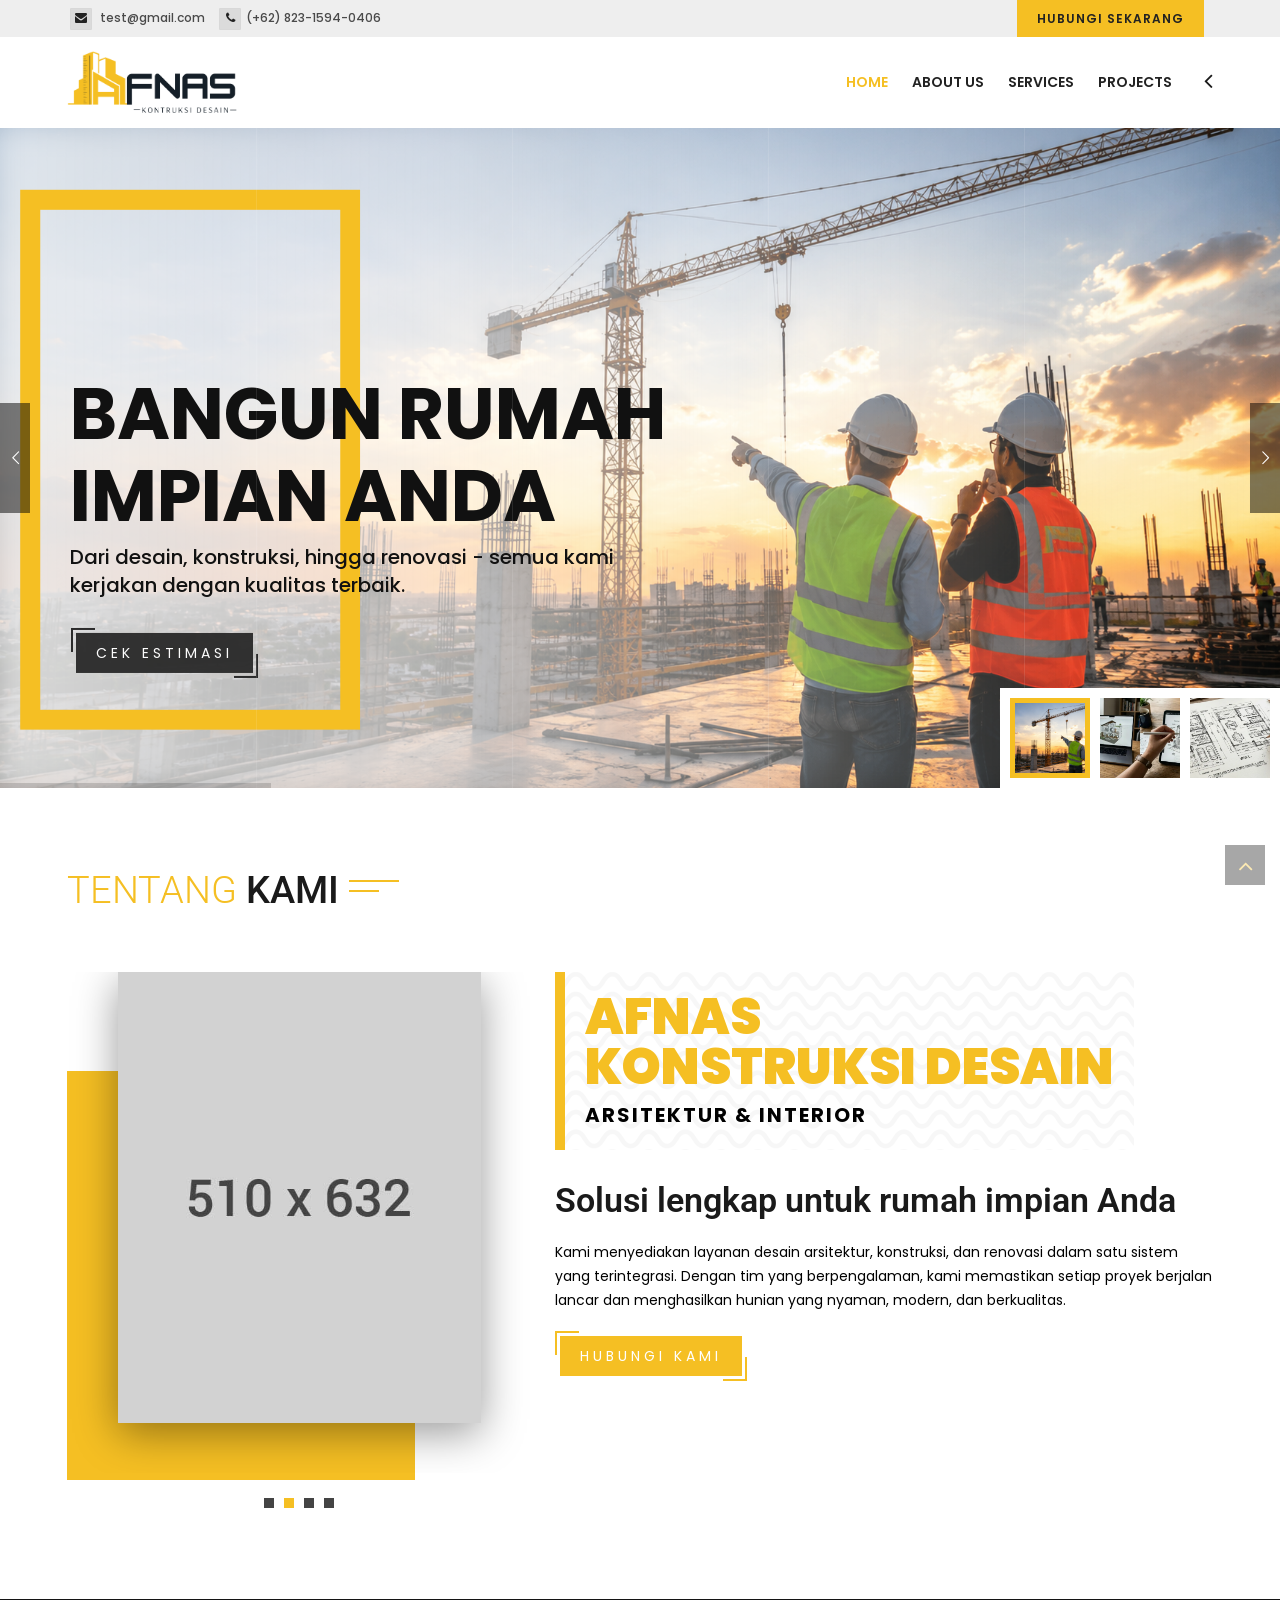
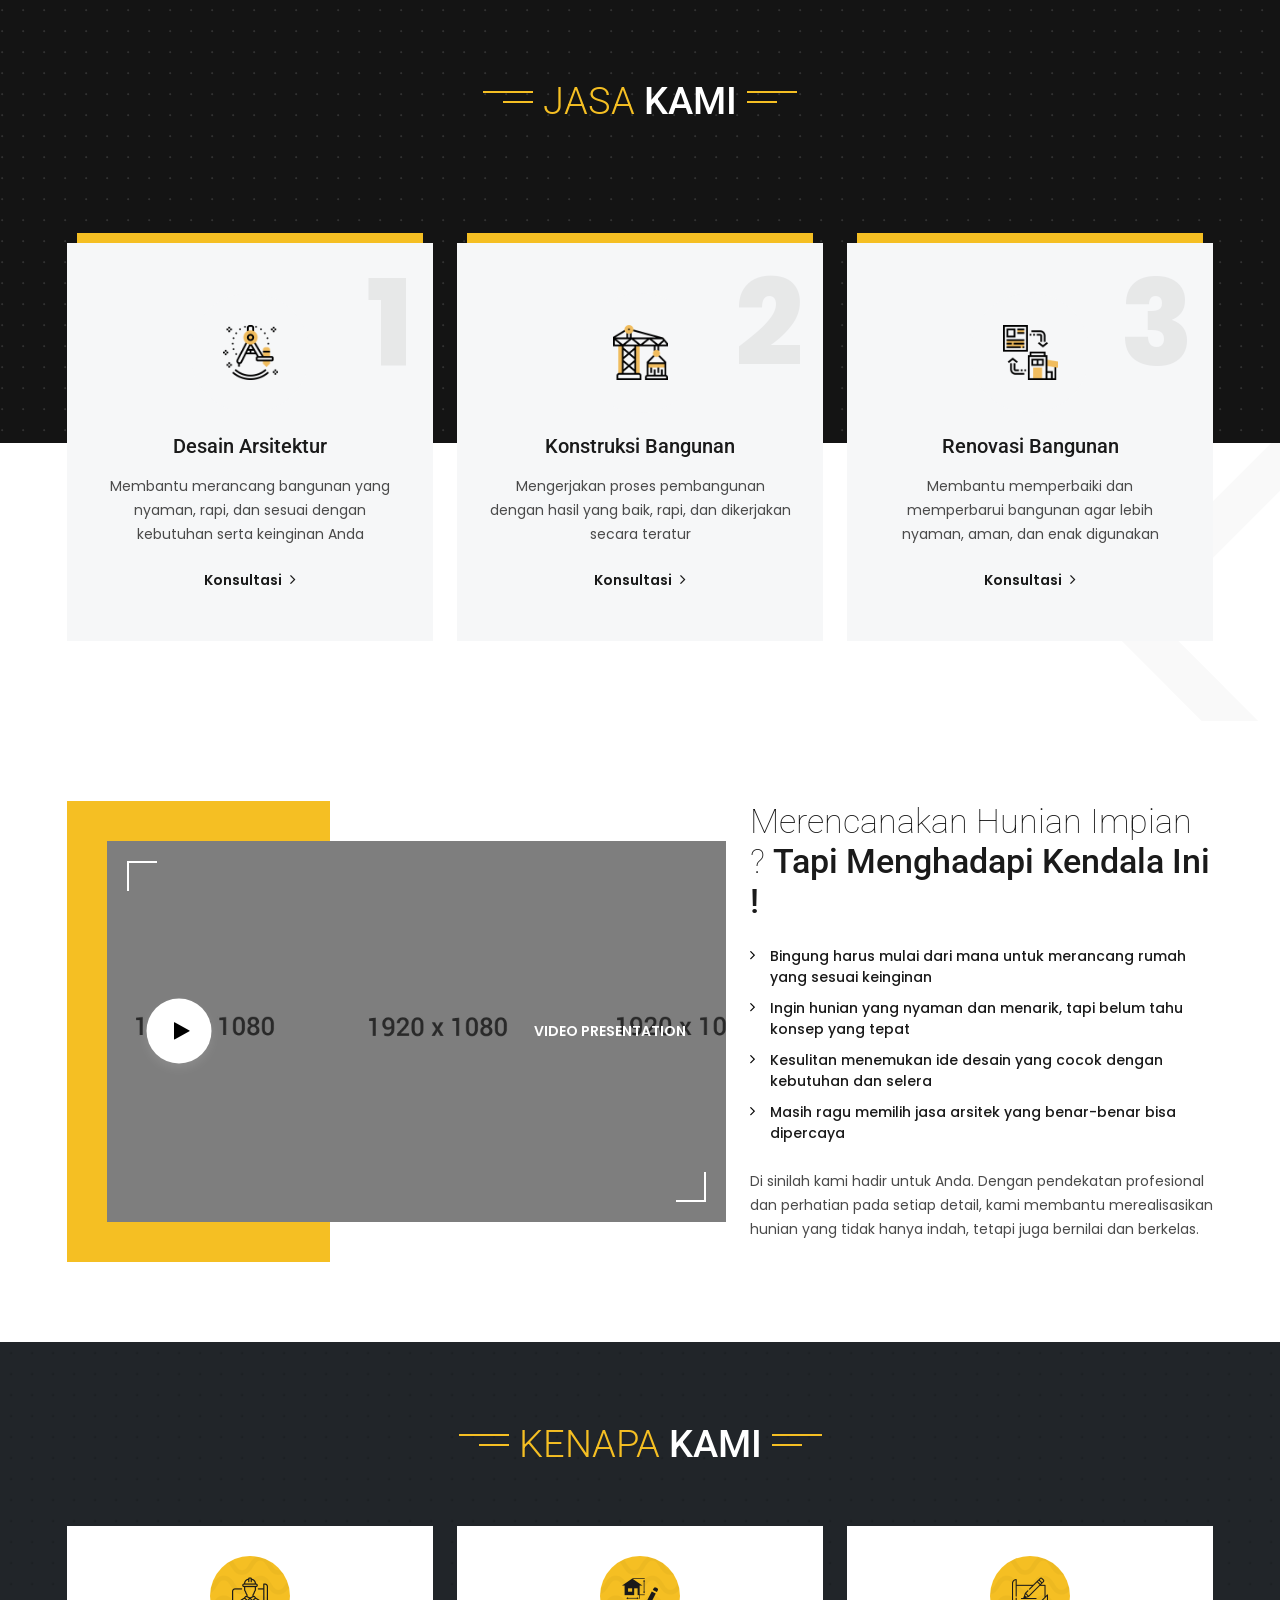
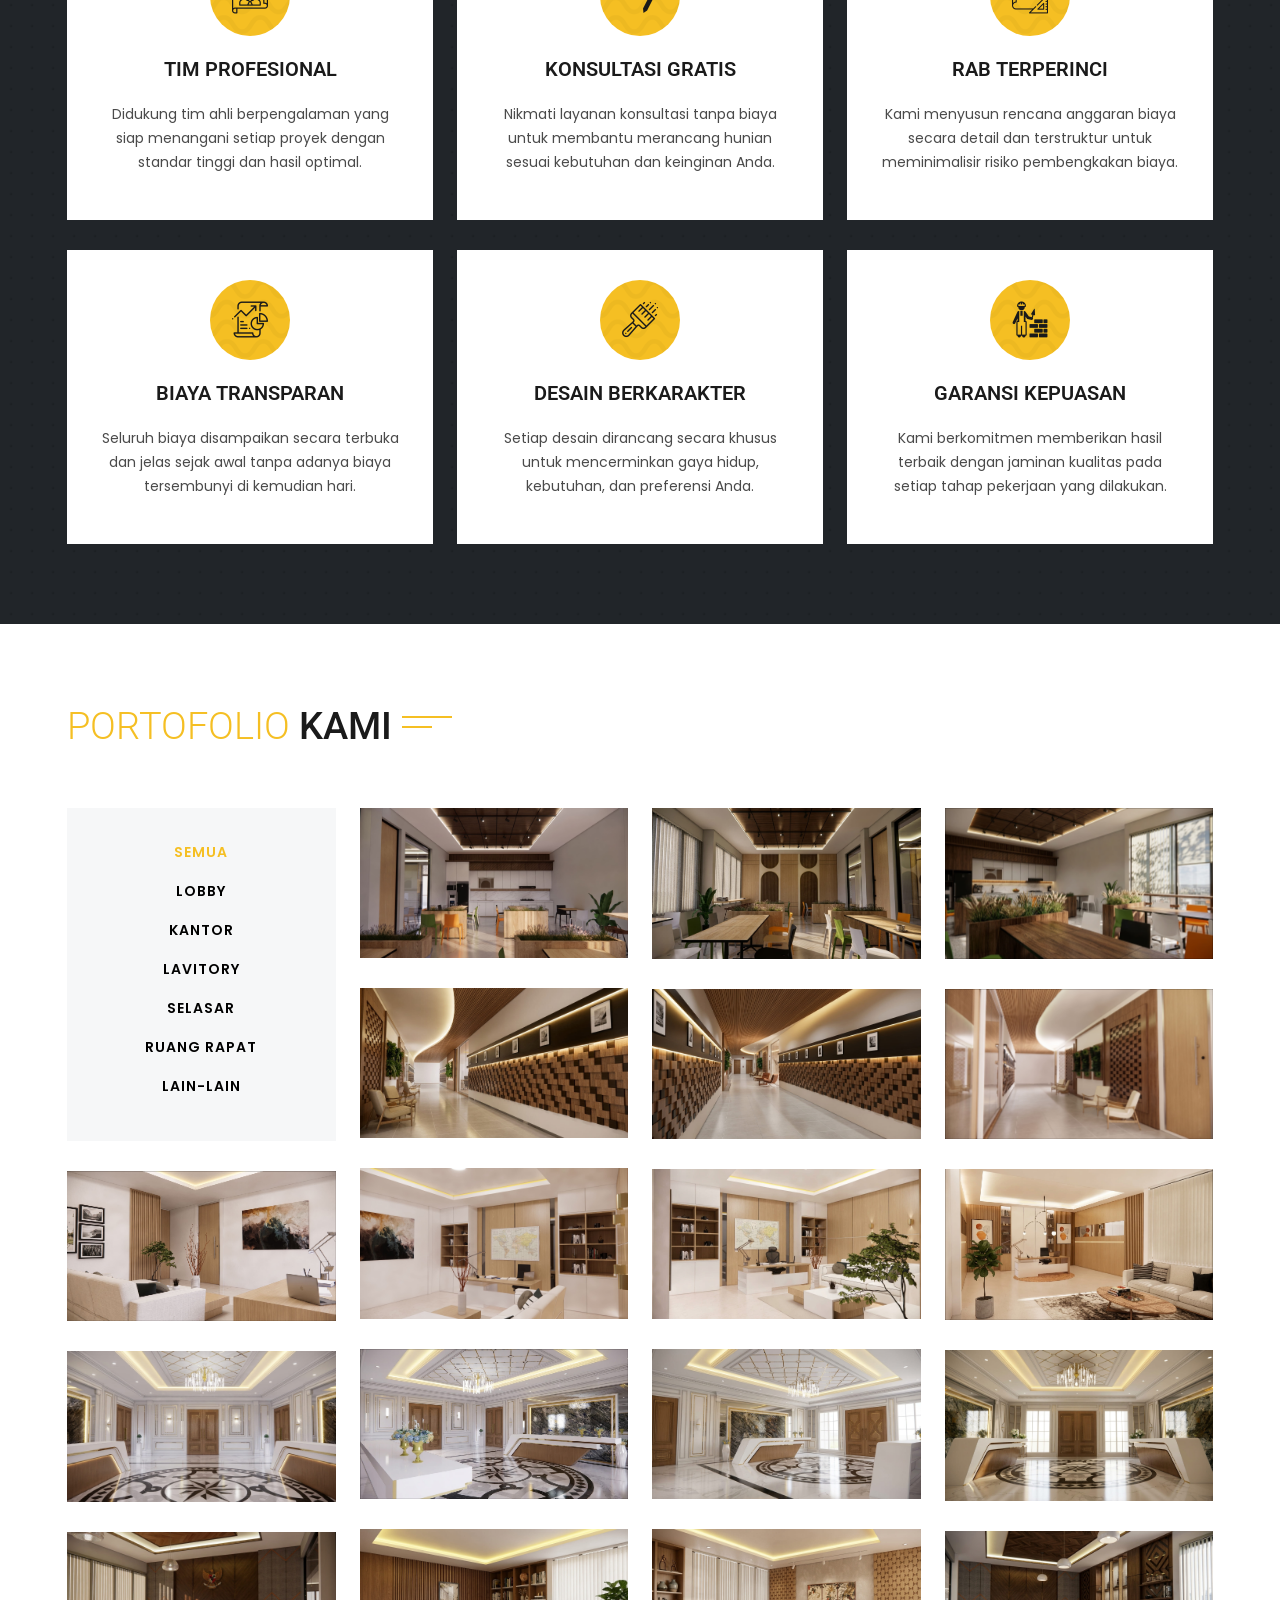
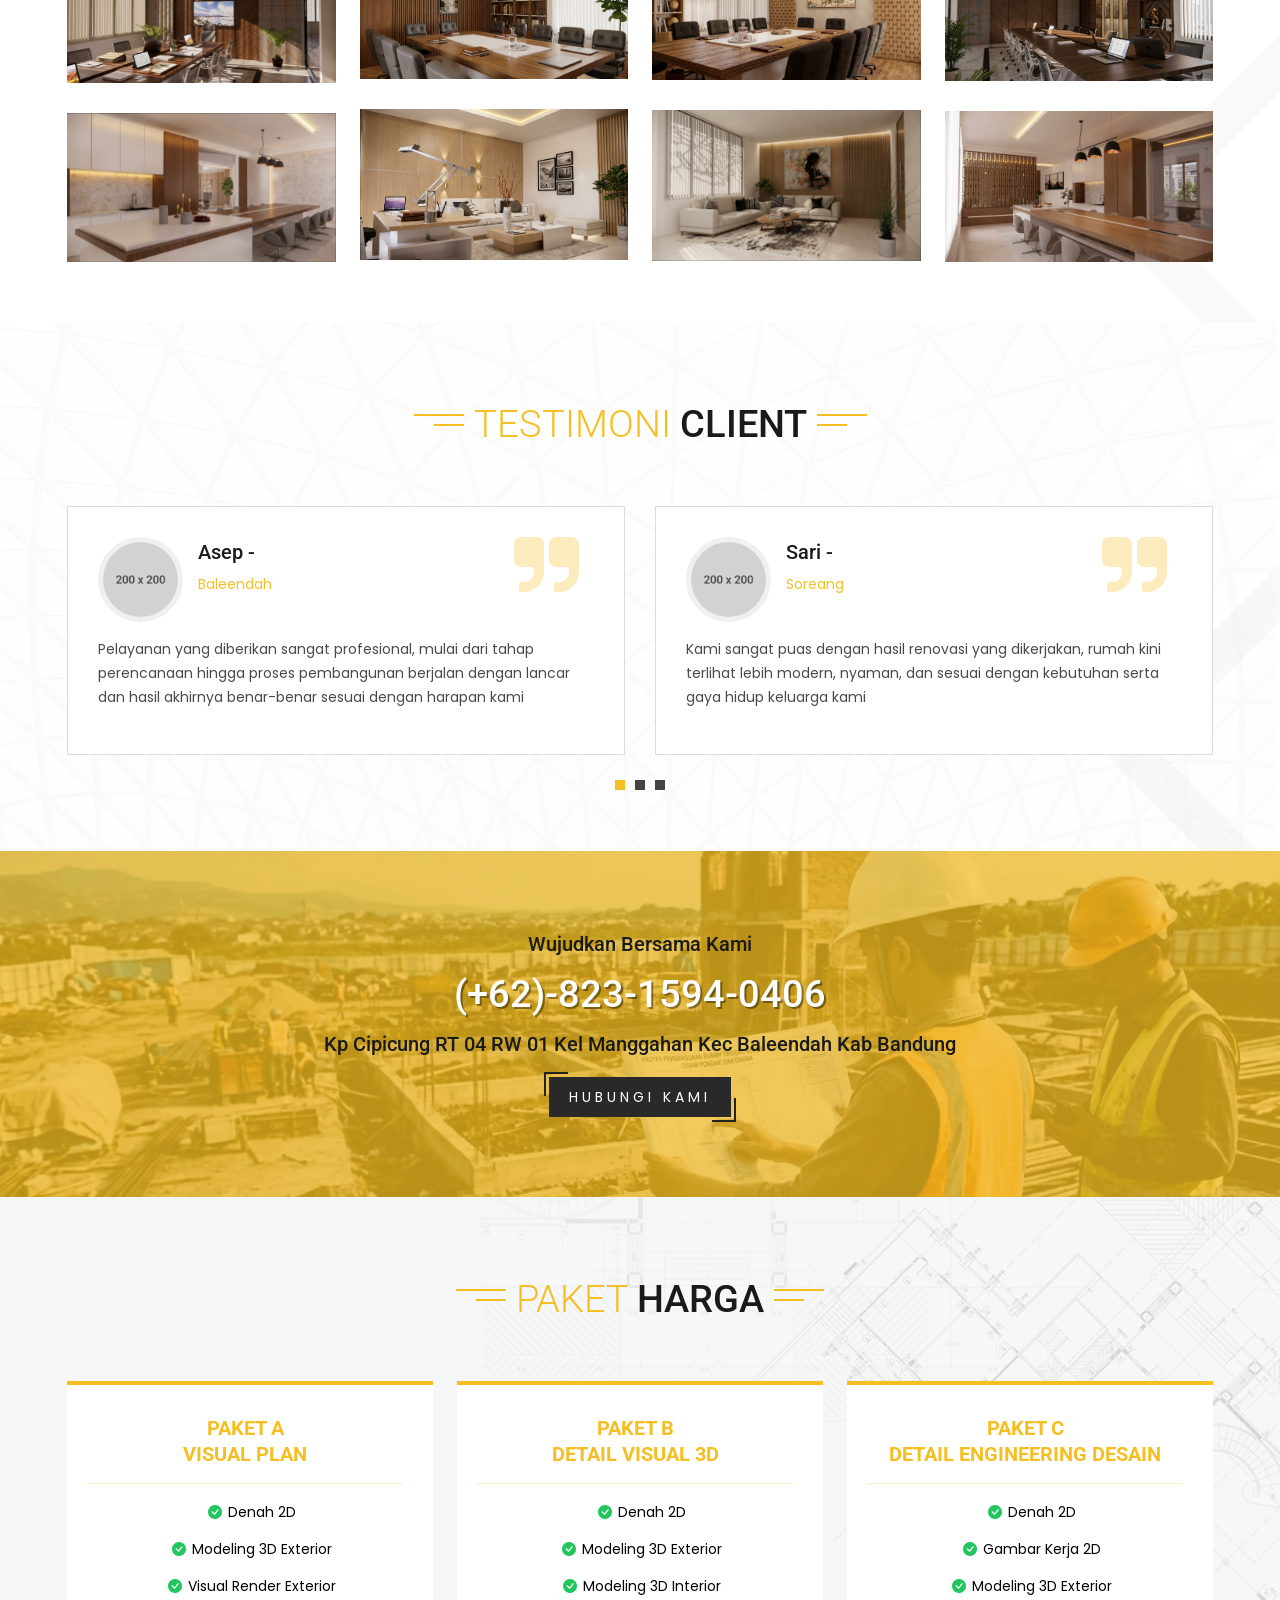
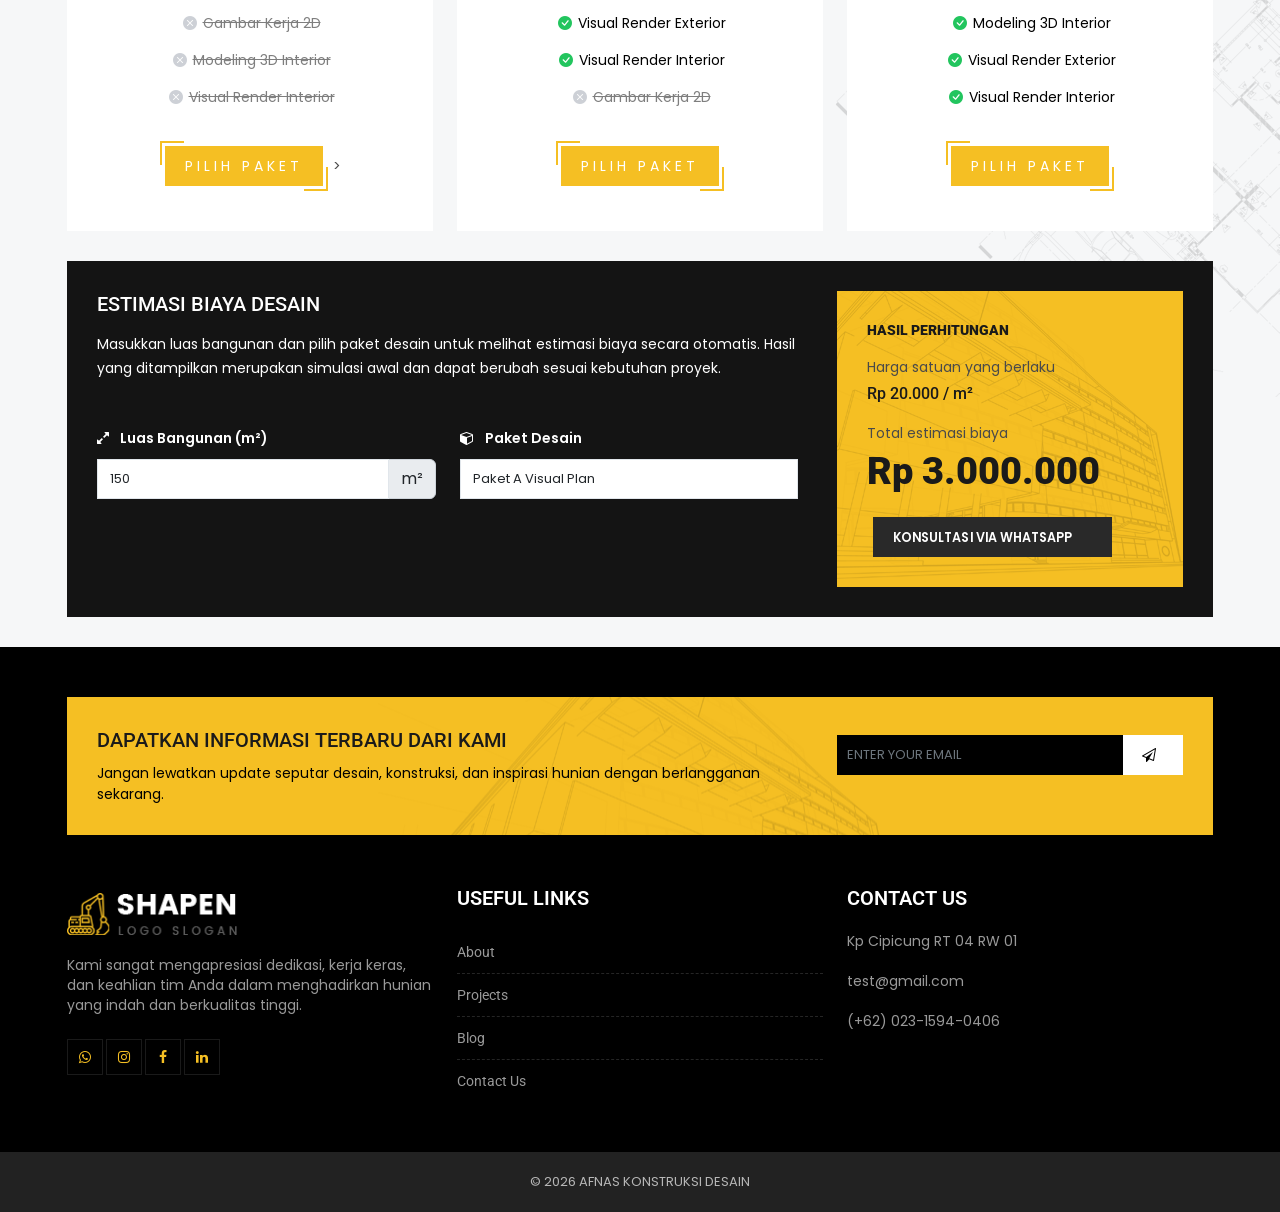
==== commit 9d16d109: "update baru" ====
--- a/index.html
+++ b/index.html
@@ -457,8 +457,10 @@
                   data-paddingleft="[0,0,0,0]"
                   style="z-index: 100; text-transform: uppercase"
                 >
-                  <a href="about-1.html" class="site-button-secondry btn-effect"
-                    >Selengkapnya</a
+                  <a
+                    href="#pricing-plan"
+                    class="site-button-secondry btn-effect"
+                    >Cek Estimasi</a
                   >
                 </div>
               </li>
@@ -661,7 +663,7 @@
                   style="z-index: 100; text-transform: uppercase"
                 >
                   <a href="about-1.html" class="site-button-secondry btn-effect"
-                    >Selengkapnya</a
+                    >Cek Estimasi</a
                   >
                 </div>
               </li>
@@ -864,7 +866,7 @@
                   style="z-index: 100; text-transform: uppercase"
                 >
                   <a href="about-1.html" class="site-button-secondry btn-effect"
-                    >Selengkapnya</a
+                    >Cek Estimasi</a
                   >
                 </div>
               </li>
@@ -1046,14 +1048,16 @@
                               href="#"
                               class="site-button-link"
                               data-hover="Read More"
-                              >Selengkapnya
+                              >Konsultasi
                               <i class="fa fa-angle-right arrow-animation"></i
                             ></a>
                           </div>
                         </div>
                         <div
                           class="bg-cover half-blocks-bg"
-                          style="background-image: url(images/services/1.jpg)"
+                          style="
+                            background-image: url(images/services/desain-arsitektur.jpg);
+                          "
                         ></div>
                       </div>
                     </div>
@@ -1082,14 +1086,16 @@
                               href="#"
                               class="site-button-link"
                               data-hover="Read More"
-                              >Selengkapnya
+                              >Konsultasi
                               <i class="fa fa-angle-right arrow-animation"></i
                             ></a>
                           </div>
                         </div>
                         <div
                           class="bg-cover half-blocks-bg"
-                          style="background-image: url(images/services/3.jpg)"
+                          style="
+                            background-image: url(images/services/konstruksi-bangunan.jpg);
+                          "
                         ></div>
                       </div>
                     </div>
@@ -1118,14 +1124,16 @@
                               href="#"
                               class="site-button-link"
                               data-hover="Read More"
-                              >Selengkapnya
+                              >Konsultasi
                               <i class="fa fa-angle-right arrow-animation"></i
                             ></a>
                           </div>
                         </div>
                         <div
                           class="bg-cover half-blocks-bg"
-                          style="background-image: url(images/services/2.jpg)"
+                          style="
+                            background-image: url(images/services/renovasi-bangunan.jpg);
+                          "
                         ></div>
                       </div>
                     </div>
@@ -1410,195 +1418,334 @@
                         class="filter-navigation masonry-filter text-uppercase"
                       >
                         <li class="active">
-                          <a data-filter="*" data-hover="All" href="#">All</a>
+                          <a data-filter="*" data-hover="Semua" href="#"
+                            >Semua</a
+                          >
                         </li>
                         <li>
                           <a
                             data-filter=".cat-1"
-                            data-hover="Commercial"
+                            data-hover="Lobby"
                             href="javascript:;"
-                            >Commercial</a
+                            >Lobby</a
                           >
+                        </li>
+                        <li>
+                          <a
+                            data-filter=".cat-2"
+                            data-hover="Kantor"
+                            href="javascript:;"
+                            >Kantor</a
+                          >
+                        </li>
+                        <li>
+                          <a
+                            data-filter=".cat-3"
+                            data-hover="Lavitory"
+                            href="javascript:;"
+                            >Lavitory
+                          </a>
                         </li>
                         <li>
                           <a
                             data-filter=".cat-4"
-                            data-hover="Education"
+                            data-hover="Selasar"
                             href="javascript:;"
-                            >Education</a
-                          >
-                        </li>
-                        <li>
-                          <a
-                            data-filter=".cat-2"
-                            data-hover="Hospital"
-                            href="javascript:;"
-                            >Hospital
-                          </a>
-                        </li>
-                        <li>
-                          <a
-                            data-filter=".cat-3"
-                            data-hover="Residentia"
-                            href="javascript:;"
-                            >Residentia</a
+                            >Selasar</a
                           >
                         </li>
                         <li>
                           <a
                             data-filter=".cat-5"
-                            data-hover="Office"
+                            data-hover="Ruang Rapat"
                             href="javascript:;"
-                            >Office</a
+                            >Ruang Rapat</a
                           >
                         </li>
                         <li>
                           <a
                             data-filter=".cat-6"
-                            data-hover="Reconstruction"
+                            data-hover="Lain-lain"
                             href="javascript:;"
-                            >Reconstruction
+                            >Lain-lain
                           </a>
                         </li>
                       </ul>
                     </div>
                   </div>
                 </div>
-                <!-- COLUMNS 2 -->
+
+                <!-- Lavitory -->
+                <div class="masonry-item cat-3 col-lg-3 col-md-6 m-b30">
+                  <div class="mt-box image-hover-block">
+                    <div class="mt-thum-bx">
+                      <img src="images/portofolio/lavitory-1.jpg" alt="" />
+                    </div>
+                    <div class="mt-info p-t20 text-white">
+                      <h4 class="mt-tilte m-b10 m-t0">Lavitory</h4>
+                      <p class="m-b0">Bandung</p>
+                    </div>
+                    <a href="project-detail.html"></a>
+                  </div>
+                </div>
+                <div class="masonry-item cat-3 col-lg-3 col-md-6 m-b30">
+                  <div class="mt-box image-hover-block">
+                    <div class="mt-thum-bx">
+                      <img src="images/portofolio/lavitory-2.jpg" alt="" />
+                    </div>
+                    <div class="mt-info p-t20 text-white">
+                      <h4 class="mt-tilte m-b10 m-t0">Lavitory</h4>
+                      <p class="m-b0">Bandung</p>
+                    </div>
+                    <a href="project-detail.html"></a>
+                  </div>
+                </div>
+                <div class="masonry-item cat-3 col-lg-3 col-md-6 m-b30">
+                  <div class="mt-box image-hover-block">
+                    <div class="mt-thum-bx">
+                      <img src="images/portofolio/lavitory-3.jpg" alt="" />
+                    </div>
+                    <div class="mt-info p-t20 text-white">
+                      <h4 class="mt-tilte m-b10 m-t0">Lavitory</h4>
+                      <p class="m-b0">Bandung</p>
+                    </div>
+                    <a href="project-detail.html"></a>
+                  </div>
+                </div>
+
+                <!-- selasar -->
+                <div class="masonry-item cat-4 col-lg-3 col-md-6 m-b30">
+                  <div class="mt-box image-hover-block">
+                    <div class="mt-thum-bx">
+                      <img src="images/portofolio/selasar-1.jpg" alt="" />
+                    </div>
+                    <div class="mt-info p-t20 text-white">
+                      <h4 class="mt-tilte m-b10 m-t0">Selasar</h4>
+                      <p class="m-b0">Bandung</p>
+                    </div>
+                    <a href="project-detail.html"></a>
+                  </div>
+                </div>
+                <div class="masonry-item cat-4 col-lg-3 col-md-6 m-b30">
+                  <div class="mt-box image-hover-block">
+                    <div class="mt-thum-bx">
+                      <img src="images/portofolio/selasar-2.jpg" alt="" />
+                    </div>
+                    <div class="mt-info p-t20 text-white">
+                      <h4 class="mt-tilte m-b10 m-t0">Selasar</h4>
+                      <p class="m-b0">Bandung</p>
+                    </div>
+                    <a href="project-detail.html"></a>
+                  </div>
+                </div>
+                <div class="masonry-item cat-4 col-lg-3 col-md-6 m-b30">
+                  <div class="mt-box image-hover-block">
+                    <div class="mt-thum-bx">
+                      <img src="images/portofolio/selasar-3.jpg" alt="" />
+                    </div>
+                    <div class="mt-info p-t20 text-white">
+                      <h4 class="mt-tilte m-b10 m-t0">Selasar</h4>
+                      <p class="m-b0">Bandung</p>
+                    </div>
+                    <a href="project-detail.html"></a>
+                  </div>
+                </div>
+
+                <!-- Kantor -->
                 <div class="masonry-item cat-2 col-lg-3 col-md-6 m-b30">
                   <div class="mt-box image-hover-block">
                     <div class="mt-thum-bx">
-                      <img src="images/projects/portrait/pic1.jpg" alt="" />
+                      <img src="images/portofolio/kantor-1.jpg" alt="" />
                     </div>
                     <div class="mt-info p-t20 text-white">
-                      <h4 class="mt-tilte m-b10 m-t0">Chair Furniture</h4>
-                      <p class="m-b0">Muscat, Sultanate of Oman</p>
+                      <h4 class="mt-tilte m-b10 m-t0">Kantor</h4>
+                      <p class="m-b0">Bandung</p>
                     </div>
                     <a href="project-detail.html"></a>
                   </div>
                 </div>
-
-                <!-- COLUMNS 3 -->
                 <div class="masonry-item cat-2 col-lg-3 col-md-6 m-b30">
                   <div class="mt-box image-hover-block">
                     <div class="mt-thum-bx">
-                      <img src="images/projects/portrait/pic2.jpg" alt="" />
+                      <img src="images/portofolio/kantor-2.jpg" alt="" />
                     </div>
                     <div class="mt-info p-t20 text-white">
-                      <h4 class="mt-tilte m-b10 m-t0">Furniture</h4>
-                      <p class="m-b0">North House</p>
+                      <h4 class="mt-tilte m-b10 m-t0">Kantor</h4>
+                      <p class="m-b0">Bandung</p>
                     </div>
                     <a href="project-detail.html"></a>
                   </div>
                 </div>
-
-                <!-- COLUMNS 4 -->
+                <div class="masonry-item cat-2 col-lg-3 col-md-6 m-b30">
+                  <div class="mt-box image-hover-block">
+                    <div class="mt-thum-bx">
+                      <img src="images/portofolio/kantor-3.jpg" alt="" />
+                    </div>
+                    <div class="mt-info p-t20 text-white">
+                      <h4 class="mt-tilte m-b10 m-t0">Kantor</h4>
+                      <p class="m-b0">Bandung</p>
+                    </div>
+                    <a href="project-detail.html"></a>
+                  </div>
+                </div>
+                <div class="masonry-item cat-2 col-lg-3 col-md-6 m-b30">
+                  <div class="mt-box image-hover-block">
+                    <div class="mt-thum-bx">
+                      <img src="images/portofolio/kantor-4.jpg" alt="" />
+                    </div>
+                    <div class="mt-info p-t20 text-white">
+                      <h4 class="mt-tilte m-b10 m-t0">Kantor</h4>
+                      <p class="m-b0">Bandung</p>
+                    </div>
+                    <a href="project-detail.html"></a>
+                  </div>
+                </div>
+
+                <!-- Lobby -->
+                <div class="masonry-item cat-1 col-lg-3 col-md-6 m-b30">
+                  <div class="mt-box image-hover-block">
+                    <div class="mt-thum-bx">
+                      <img src="images/portofolio/lobby-1.jpg" alt="" />
+                    </div>
+                    <div class="mt-info p-t20 text-white">
+                      <h4 class="mt-tilte m-b10 m-t0">Lobby</h4>
+                      <p class="m-b0">Bandung</p>
+                    </div>
+                    <a href="project-detail.html"></a>
+                  </div>
+                </div>
+                <div class="masonry-item cat-1 col-lg-3 col-md-6 m-b30">
+                  <div class="mt-box image-hover-block">
+                    <div class="mt-thum-bx">
+                      <img src="images/portofolio/lobby-2.jpg" alt="" />
+                    </div>
+                    <div class="mt-info p-t20 text-white">
+                      <h4 class="mt-tilte m-b10 m-t0">Lobby</h4>
+                      <p class="m-b0">Bandung</p>
+                    </div>
+                    <a href="project-detail.html"></a>
+                  </div>
+                </div>
+                <div class="masonry-item cat-1 col-lg-3 col-md-6 m-b30">
+                  <div class="mt-box image-hover-block">
+                    <div class="mt-thum-bx">
+                      <img src="images/portofolio/lobby-3.jpg" alt="" />
+                    </div>
+                    <div class="mt-info p-t20 text-white">
+                      <h4 class="mt-tilte m-b10 m-t0">Lobby</h4>
+                      <p class="m-b0">Bandung</p>
+                    </div>
+                    <a href="project-detail.html"></a>
+                  </div>
+                </div>
+                <div class="masonry-item cat-1 col-lg-3 col-md-6 m-b30">
+                  <div class="mt-box image-hover-block">
+                    <div class="mt-thum-bx">
+                      <img src="images/portofolio/lobby-4.jpg" alt="" />
+                    </div>
+                    <div class="mt-info p-t20 text-white">
+                      <h4 class="mt-tilte m-b10 m-t0">Lobby</h4>
+                      <p class="m-b0">Bandung</p>
+                    </div>
+                    <a href="project-detail.html"></a>
+                  </div>
+                </div>
+
+                <!-- Ruang Rapat -->
+                <div class="masonry-item cat-5 col-lg-3 col-md-6 m-b30">
+                  <div class="mt-box image-hover-block">
+                    <div class="mt-thum-bx">
+                      <img src="images/portofolio/ruang-rapat-1.jpg" alt="" />
+                    </div>
+                    <div class="mt-info p-t20 text-white">
+                      <h4 class="mt-tilte m-b10 m-t0">Ruang Rapat</h4>
+                      <p class="m-b0">Bandung</p>
+                    </div>
+                    <a href="project-detail.html"></a>
+                  </div>
+                </div>
+                <div class="masonry-item cat-5 col-lg-3 col-md-6 m-b30">
+                  <div class="mt-box image-hover-block">
+                    <div class="mt-thum-bx">
+                      <img src="images/portofolio/ruang-rapat-2.jpg" alt="" />
+                    </div>
+                    <div class="mt-info p-t20 text-white">
+                      <h4 class="mt-tilte m-b10 m-t0">Ruang Rapat</h4>
+                      <p class="m-b0">Bandung</p>
+                    </div>
+                    <a href="project-detail.html"></a>
+                  </div>
+                </div>
+                <div class="masonry-item cat-5 col-lg-3 col-md-6 m-b30">
+                  <div class="mt-box image-hover-block">
+                    <div class="mt-thum-bx">
+                      <img src="images/portofolio/ruang-rapat-3.jpg" alt="" />
+                    </div>
+                    <div class="mt-info p-t20 text-white">
+                      <h4 class="mt-tilte m-b10 m-t0">Ruang Rapat</h4>
+                      <p class="m-b0">Bandung</p>
+                    </div>
+                    <a href="project-detail.html"></a>
+                  </div>
+                </div>
+                <div class="masonry-item cat-5 col-lg-3 col-md-6 m-b30">
+                  <div class="mt-box image-hover-block">
+                    <div class="mt-thum-bx">
+                      <img src="images/portofolio/ruang-rapat-4.jpg" alt="" />
+                    </div>
+                    <div class="mt-info p-t20 text-white">
+                      <h4 class="mt-tilte m-b10 m-t0">Ruang Rapat</h4>
+                      <p class="m-b0">Bandung</p>
+                    </div>
+                    <a href="project-detail.html"></a>
+                  </div>
+                </div>
+
+                <!-- Lain-lain -->
                 <div class="masonry-item cat-6 col-lg-3 col-md-6 m-b30">
                   <div class="mt-box image-hover-block">
                     <div class="mt-thum-bx">
-                      <img src="images/projects/portrait/pic3.jpg" alt="" />
+                      <img src="images/portofolio/lain-lain-1.jpg" alt="" />
                     </div>
                     <div class="mt-info p-t20 text-white">
-                      <h4 class="mt-tilte m-b10 m-t0">Living room</h4>
-                      <p class="m-b0">Aqaba, Jordan</p>
+                      <h4 class="mt-tilte m-b10 m-t0">Lain-lain</h4>
+                      <p class="m-b0">Bandung</p>
                     </div>
                     <a href="project-detail.html"></a>
                   </div>
                 </div>
-
-                <!-- COLUMNS 5 -->
                 <div class="masonry-item cat-6 col-lg-3 col-md-6 m-b30">
                   <div class="mt-box image-hover-block">
                     <div class="mt-thum-bx">
-                      <img src="images/projects/portrait/pic4.jpg" alt="" />
+                      <img src="images/portofolio/lain-lain-3.jpg" alt="" />
                     </div>
                     <div class="mt-info p-t20 text-white">
-                      <h4 class="mt-tilte m-b10 m-t0">Dream Workspace</h4>
-                      <p class="m-b0">Perth, Australia</p>
+                      <h4 class="mt-tilte m-b10 m-t0">Lain-lain</h4>
+                      <p class="m-b0">Bandung</p>
                     </div>
                     <a href="project-detail.html"></a>
                   </div>
                 </div>
-
-                <!-- COLUMNS 6 -->
-                <div class="masonry-item cat-3 col-lg-3 col-md-6 m-b30">
+                <div class="masonry-item cat-6 col-lg-3 col-md-6 m-b30">
                   <div class="mt-box image-hover-block">
                     <div class="mt-thum-bx">
-                      <img src="images/projects/portrait/pic5.jpg" alt="" />
+                      <img src="images/portofolio/lain-lain-5.jpg" alt="" />
                     </div>
                     <div class="mt-info p-t20 text-white">
-                      <h4 class="mt-tilte m-b10 m-t0">Decore</h4>
-                      <p class="m-b0">Aqaba, Jordan</p>
+                      <h4 class="mt-tilte m-b10 m-t0">Lain-lain</h4>
+                      <p class="m-b0">Bandung</p>
                     </div>
                     <a href="project-detail.html"></a>
                   </div>
                 </div>
-
-                <!-- COLUMNS 7 -->
-                <div class="masonry-item cat-3 col-lg-3 col-md-6 m-b30">
+                <div class="masonry-item cat-6 col-lg-3 col-md-6 m-b30">
                   <div class="mt-box image-hover-block">
                     <div class="mt-thum-bx">
-                      <img src="images/projects/portrait/pic6.jpg" alt="" />
+                      <img src="images/portofolio/lain-lain-6.jpg" alt="" />
                     </div>
                     <div class="mt-info p-t20 text-white">
-                      <h4 class="mt-tilte m-b10 m-t0">Modern Decoration</h4>
-                      <p class="m-b0">Muscat, Sultanate of Oman</p>
-                    </div>
-                    <a href="project-detail.html"></a>
-                  </div>
-                </div>
-
-                <!-- COLUMNS 8 -->
-                <div class="masonry-item cat-1 col-lg-3 col-md-6 m-b30">
-                  <div class="mt-box image-hover-block">
-                    <div class="mt-thum-bx">
-                      <img src="images/projects/portrait/pic7.jpg" alt="" />
-                    </div>
-                    <div class="mt-info p-t20 text-white">
-                      <h4 class="mt-tilte m-b10 m-t0">Bathroom</h4>
-                      <p class="m-b0">North House</p>
-                    </div>
-                    <a href="project-detail.html"></a>
-                  </div>
-                </div>
-
-                <!-- COLUMNS 11 -->
-                <div class="masonry-item cat-6 col-lg-6 col-md-6 m-b30">
-                  <div class="mt-box image-hover-block">
-                    <div class="mt-thum-bx">
-                      <img src="images/projects/pic-l-5.jpg" alt="" />
-                    </div>
-                    <div class="mt-info p-t20 text-white">
-                      <h4 class="mt-tilte m-b10 m-t0">Lamp decoration</h4>
-                      <p class="m-b0">Aqaba, Jordan</p>
-                    </div>
-                    <a href="project-detail.html"></a>
-                  </div>
-                </div>
-
-                <!-- COLUMNS 9 -->
-                <div class="masonry-item cat-5 col-lg-3 col-md-6 m-b30">
-                  <div class="mt-box image-hover-block">
-                    <div class="mt-thum-bx">
-                      <img src="images/projects/pic-1.jpg" alt="" />
-                    </div>
-                    <div class="mt-info p-t20 text-white">
-                      <h4 class="mt-tilte m-b10 m-t0">Building house</h4>
-                      <p class="m-b0">Ultanate of Oman</p>
-                    </div>
-                    <a href="project-detail.html"></a>
-                  </div>
-                </div>
-
-                <!-- COLUMNS 10 -->
-                <div class="masonry-item cat-4 col-lg-3 col-md-6 m-b30">
-                  <div class="mt-box image-hover-block">
-                    <div class="mt-thum-bx">
-                      <img src="images/projects/pic-2.jpg" alt="" />
-                    </div>
-                    <div class="mt-info p-t20 text-white">
-                      <h4 class="mt-tilte m-b10 m-t0">Spa residence</h4>
-                      <p class="m-b0">Perth, Australia</p>
+                      <h4 class="mt-tilte m-b10 m-t0">Lain-lain</h4>
+                      <p class="m-b0">Bandung</p>
                     </div>
                     <a href="project-detail.html"></a>
                   </div>
@@ -1812,6 +1959,7 @@
         <div
           class="section-full text-center bg-gray bg-no-repeat p-t80 bg-top-right mobile-page-padding our-pricing-wrap"
           style="background-image: url(images/background/bg-4.png)"
+          id="pricing-plan"
         >
           <div class="container">
             <!-- TITLE START -->
@@ -1829,904 +1977,155 @@
             </div>
             <!-- TITLE END -->
             <div class="section-content">
-              <h4 class="text-black-50 text-uppercase mb-4">
-                Pilih Kategori Luas Bangunan Anda
-              </h4>
-              <div class="mt-tabs tabs-default">
-                <ul class="nav nav-tabs">
-                  <li class="nav-item">
-                    <button
-                      class="nav-link active"
-                      data-bs-toggle="tab"
-                      data-bs-target="#essential-plan"
-                      type="button"
-                    >
-                      <span>< 100 m²</span>
-                    </button>
-                  </li>
-                  <li class="nav-item">
-                    <button
-                      class="nav-link"
-                      data-bs-toggle="tab"
-                      data-bs-target="#standar-plan"
-                      type="button"
-                    >
-                      <span>100 - 500 m²</span>
-                    </button>
-                  </li>
-                  <li class="nav-item">
-                    <button
-                      class="nav-link"
-                      data-bs-toggle="tab"
-                      data-bs-target="#premium-plan"
-                      type="button"
-                    >
-                      <span>500 - 1000 m²</span>
-                    </button>
-                  </li>
-                </ul>
-                <div class="tab-content">
-                  <div class="tab-pane fade show active" id="essential-plan">
-                    <div class="pricingtable-row">
-                      <div class="row d-flex justify-content-center">
-                        <div class="col-lg-4 col-md-6 m-b30">
-                          <div
-                            class="pricingtable-wrapper pricing-table-style-5 bg-white overflow-hide hover-shadow bdr-t-4 bdr-solid bdr-primary"
-                          >
-                            <div class="pricingtable-inner">
-                              <div class="pricingtable-title">
-                                <h4>Starter Plan</h4>
-                                <hr class="mt-3" />
-                              </div>
-
-                              <div class="pricingtable-price">
-                                <span class="pricingtable-bx">
-                                  <span class="price-prefix">Rp</span>
-                                  20.000
-                                  <span class="price-suffix">/m²</span>
-                                </span>
-                              </div>
-
-                              <ul class="pricingtable-features text-black">
-                                <li>
-                                  <i class="bi bi-check-circle-fill"></i
-                                  >Modeling 3D Tanpa Render
-                                </li>
-                                <li class="pricingtable-disabled">
-                                  <i class="bi bi-x-circle-fill"></i>3D
-                                  Rendering
-                                </li>
-                                <li class="pricingtable-disabled">
-                                  <i class="bi bi-x-circle-fill"></i>Gambar
-                                  Kerja Utama
-                                </li>
-                                <li class="pricingtable-disabled">
-                                  <i class="bi bi-x-circle-fill"></i>Gambar
-                                  Kerja Detail
-                                </li>
-                                <li class="pricingtable-disabled">
-                                  <i class="bi bi-x-circle-fill"></i>Rencana
-                                  Anggara Biaya
-                                </li>
-                              </ul>
-
-                              <div class="pricingtable-footer">
-                                <a
-                                  href="contact-1.html"
-                                  class="site-button btn-effect"
-                                  >Konsultasi</a
-                                >
-                              </div>
-
-                              <div
-                                class="overlay-main bg-white opacity-07"
-                              ></div>
-                            </div>
-                          </div>
-                        </div>
-                        <div class="col-lg-4 col-md-6 m-b30">
-                          <div
-                            class="pricingtable-wrapper pricing-table-style-5 bg-white overflow-hide hover-shadow bdr-t-4 bdr-solid bdr-primary"
-                          >
-                            <div class="pricingtable-inner">
-                              <div class="pricingtable-title">
-                                <h4>Visual Plan</h4>
-                                <hr class="mt-3" />
-                              </div>
-
-                              <div class="pricingtable-price">
-                                <span class="pricingtable-bx">
-                                  <span class="price-prefix">Rp</span>
-                                  25.000
-                                  <span class="price-suffix">/m²</span>
-                                </span>
-                              </div>
-
-                              <ul class="pricingtable-features text-black">
-                                <li>
-                                  <i class="bi bi-check-circle-fill"></i
-                                  >Modeling 3D
-                                </li>
-                                <li>
-                                  <i class="bi bi-check-circle-fill"></i>3D
-                                  Rendering
-                                </li>
-                                <li class="pricingtable-disabled">
-                                  <i class="bi bi-x-circle-fill"></i>Gambar
-                                  Kerja Utama
-                                </li>
-                                <li class="pricingtable-disabled">
-                                  <i class="bi bi-x-circle-fill"></i>Gambar
-                                  Kerja Detail
-                                </li>
-                                <li class="pricingtable-disabled">
-                                  <i class="bi bi-x-circle-fill"></i>Rencana
-                                  Anggara Biaya
-                                </li>
-                              </ul>
-
-                              <div class="pricingtable-footer">
-                                <a
-                                  href="contact-1.html"
-                                  class="site-button btn-effect"
-                                  >Konsultasi</a
-                                >
-                              </div>
-
-                              <div
-                                class="overlay-main bg-white opacity-07"
-                              ></div>
-                            </div>
-                          </div>
-                        </div>
-                        <div class="col-lg-4 col-md-6 m-b30">
-                          <div
-                            class="pricingtable-wrapper pricing-table-style-5 bg-white overflow-hide hover-shadow bdr-t-4 bdr-solid bdr-primary"
-                          >
-                            <div class="pricingtable-inner">
-                              <div class="pricingtable-title">
-                                <h4>Design Plan</h4>
-                                <hr class="mt-3" />
-                              </div>
-
-                              <div class="pricingtable-price">
-                                <span class="pricingtable-bx">
-                                  <span class="price-prefix">Rp</span>
-                                  30.000
-                                  <span class="price-suffix">/m²</span>
-                                </span>
-                              </div>
-
-                              <ul class="pricingtable-features text-black">
-                                <li>
-                                  <i class="bi bi-check-circle-fill"></i
-                                  >Modeling 3D
-                                </li>
-                                <li>
-                                  <i class="bi bi-check-circle-fill"></i>3D
-                                  Rendering
-                                </li>
-                                <li>
-                                  <i class="bi bi-check-circle-fill"></i>Gambar
-                                  Kerja Utama
-                                </li>
-                                <li class="pricingtable-disabled">
-                                  <i class="bi bi-x-circle-fill"></i>Gambar
-                                  Kerja Detail
-                                </li>
-                                <li class="pricingtable-disabled">
-                                  <i class="bi bi-x-circle-fill"></i>Rencana
-                                  Anggara Biaya
-                                </li>
-                              </ul>
-
-                              <div class="pricingtable-footer">
-                                <a
-                                  href="contact-1.html"
-                                  class="site-button btn-effect"
-                                  >Konsultasi</a
-                                >
-                              </div>
-
-                              <div
-                                class="overlay-main bg-white opacity-07"
-                              ></div>
-                            </div>
-                          </div>
-                        </div>
-                        <div class="col-lg-4 col-md-6 m-b30">
-                          <div
-                            class="pricingtable-wrapper pricing-table-style-5 bg-white overflow-hide hover-shadow bdr-t-4 bdr-solid bdr-primary"
-                          >
-                            <div class="pricingtable-inner">
-                              <div class="pricingtable-title">
-                                <h4>Detail Plan</h4>
-                                <hr class="mt-3" />
-                              </div>
-
-                              <div class="pricingtable-price">
-                                <span class="pricingtable-bx">
-                                  <span class="price-prefix">Rp</span>
-                                  50.000
-                                  <span class="price-suffix">/m²</span>
-                                </span>
-                              </div>
-
-                              <ul class="pricingtable-features text-black">
-                                <li>
-                                  <i class="bi bi-check-circle-fill"></i
-                                  >Modeling 3D
-                                </li>
-                                <li>
-                                  <i class="bi bi-check-circle-fill"></i>3D
-                                  Rendering
-                                </li>
-                                <li>
-                                  <i class="bi bi-check-circle-fill"></i>Gambar
-                                  Kerja Utama
-                                </li>
-                                <li>
-                                  <i class="bi bi-check-circle-fill"></i>Gambar
-                                  Kerja Detail
-                                </li>
-                                <li class="pricingtable-disabled">
-                                  <i class="bi bi-x-circle-fill"></i>Rencana
-                                  Anggara Biaya
-                                </li>
-                              </ul>
-
-                              <div class="pricingtable-footer">
-                                <a
-                                  href="contact-1.html"
-                                  class="site-button btn-effect"
-                                  >Konsultasi</a
-                                >
-                              </div>
-
-                              <div
-                                class="overlay-main bg-white opacity-07"
-                              ></div>
-                            </div>
-                          </div>
-                        </div>
-                        <div class="col-lg-4 col-md-6 m-b30">
-                          <div
-                            class="pricingtable-wrapper pricing-table-style-5 bg-white overflow-hide hover-shadow bdr-t-4 bdr-solid bdr-primary"
-                          >
-                            <div class="pricingtable-inner">
-                              <div class="pricingtable-title">
-                                <h4>Complete Plan</h4>
-                                <hr class="mt-3" />
-                              </div>
-
-                              <div class="pricingtable-price">
-                                <span class="pricingtable-bx">
-                                  <span class="price-prefix">Rp</span>
-                                  65.000
-                                  <span class="price-suffix">/m²</span>
-                                </span>
-                              </div>
-
-                              <ul class="pricingtable-features text-black">
-                                <li>
-                                  <i class="bi bi-check-circle-fill"></i
-                                  >Modeling 3D
-                                </li>
-                                <li>
-                                  <i class="bi bi-check-circle-fill"></i>3D
-                                  Rendering
-                                </li>
-                                <li>
-                                  <i class="bi bi-check-circle-fill"></i>Gambar
-                                  Kerja Utama
-                                </li>
-                                <li>
-                                  <i class="bi bi-check-circle-fill"></i>Gambar
-                                  Kerja Detail
-                                </li>
-                                <li>
-                                  <i class="bi bi-check-circle-fill"></i>Rencana
-                                  Anggara Biaya
-                                </li>
-                              </ul>
-
-                              <div class="pricingtable-footer">
-                                <a
-                                  href="contact-1.html"
-                                  class="site-button btn-effect"
-                                  >Konsultasi</a
-                                >
-                              </div>
-
-                              <div
-                                class="overlay-main bg-white opacity-07"
-                              ></div>
-                            </div>
-                          </div>
-                        </div>
-                      </div>
-                    </div>
-                  </div>
-
-                  <div class="tab-pane fade show" id="standar-plan">
-                    <div class="pricingtable-row">
-                      <div class="row d-flex justify-content-center">
-                        <div class="col-lg-4 col-md-6 m-b30">
-                          <div
-                            class="pricingtable-wrapper pricing-table-style-5 bg-white overflow-hide hover-shadow bdr-t-4 bdr-solid bdr-primary"
-                          >
-                            <div class="pricingtable-inner">
-                              <div class="pricingtable-title">
-                                <h4>Starter Plan</h4>
-                                <hr class="mt-3" />
-                              </div>
-
-                              <div class="pricingtable-price">
-                                <span class="pricingtable-bx">
-                                  <span class="price-prefix">Rp</span>
-                                  12.500
-                                  <span class="price-suffix">/m²</span>
-                                </span>
-                              </div>
-
-                              <ul class="pricingtable-features text-black">
-                                <li>
-                                  <i class="bi bi-check-circle-fill"></i
-                                  >Modeling 3D Tanpa Render
-                                </li>
-                                <li class="pricingtable-disabled">
-                                  <i class="bi bi-x-circle-fill"></i>3D
-                                  Rendering
-                                </li>
-                                <li class="pricingtable-disabled">
-                                  <i class="bi bi-x-circle-fill"></i>Gambar
-                                  Kerja Utama
-                                </li>
-                                <li class="pricingtable-disabled">
-                                  <i class="bi bi-x-circle-fill"></i>Gambar
-                                  Kerja Detail
-                                </li>
-                                <li class="pricingtable-disabled">
-                                  <i class="bi bi-x-circle-fill"></i>Rencana
-                                  Anggara Biaya
-                                </li>
-                              </ul>
-
-                              <div class="pricingtable-footer">
-                                <a
-                                  href="contact-1.html"
-                                  class="site-button btn-effect"
-                                  >Konsultasi</a
-                                >
-                              </div>
-
-                              <div
-                                class="overlay-main bg-white opacity-07"
-                              ></div>
-                            </div>
-                          </div>
-                        </div>
-                        <div class="col-lg-4 col-md-6 m-b30">
-                          <div
-                            class="pricingtable-wrapper pricing-table-style-5 bg-white overflow-hide hover-shadow bdr-t-4 bdr-solid bdr-primary"
-                          >
-                            <div class="pricingtable-inner">
-                              <div class="pricingtable-title">
-                                <h4>Visual Plan</h4>
-                                <hr class="mt-3" />
-                              </div>
-
-                              <div class="pricingtable-price">
-                                <span class="pricingtable-bx">
-                                  <span class="price-prefix">Rp</span>
-                                  17.500
-                                  <span class="price-suffix">/m²</span>
-                                </span>
-                              </div>
-
-                              <ul class="pricingtable-features text-black">
-                                <li>
-                                  <i class="bi bi-check-circle-fill"></i
-                                  >Modeling 3D
-                                </li>
-                                <li>
-                                  <i class="bi bi-check-circle-fill"></i>3D
-                                  Rendering
-                                </li>
-                                <li class="pricingtable-disabled">
-                                  <i class="bi bi-x-circle-fill"></i>Gambar
-                                  Kerja Utama
-                                </li>
-                                <li class="pricingtable-disabled">
-                                  <i class="bi bi-x-circle-fill"></i>Gambar
-                                  Kerja Detail
-                                </li>
-                                <li class="pricingtable-disabled">
-                                  <i class="bi bi-x-circle-fill"></i>Rencana
-                                  Anggara Biaya
-                                </li>
-                              </ul>
-
-                              <div class="pricingtable-footer">
-                                <a
-                                  href="contact-1.html"
-                                  class="site-button btn-effect"
-                                  >Konsultasi</a
-                                >
-                              </div>
-
-                              <div
-                                class="overlay-main bg-white opacity-07"
-                              ></div>
-                            </div>
-                          </div>
-                        </div>
-                        <div class="col-lg-4 col-md-6 m-b30">
-                          <div
-                            class="pricingtable-wrapper pricing-table-style-5 bg-white overflow-hide hover-shadow bdr-t-4 bdr-solid bdr-primary"
-                          >
-                            <div class="pricingtable-inner">
-                              <div class="pricingtable-title">
-                                <h4>Design Plan</h4>
-                                <hr class="mt-3" />
-                              </div>
-
-                              <div class="pricingtable-price">
-                                <span class="pricingtable-bx">
-                                  <span class="price-prefix">Rp</span>
-                                  22.500
-                                  <span class="price-suffix">/m²</span>
-                                </span>
-                              </div>
-
-                              <ul class="pricingtable-features text-black">
-                                <li>
-                                  <i class="bi bi-check-circle-fill"></i
-                                  >Modeling 3D
-                                </li>
-                                <li>
-                                  <i class="bi bi-check-circle-fill"></i>3D
-                                  Rendering
-                                </li>
-                                <li>
-                                  <i class="bi bi-check-circle-fill"></i>Gambar
-                                  Kerja Utama
-                                </li>
-                                <li class="pricingtable-disabled">
-                                  <i class="bi bi-x-circle-fill"></i>Gambar
-                                  Kerja Detail
-                                </li>
-                                <li class="pricingtable-disabled">
-                                  <i class="bi bi-x-circle-fill"></i>Rencana
-                                  Anggara Biaya
-                                </li>
-                              </ul>
-
-                              <div class="pricingtable-footer">
-                                <a
-                                  href="contact-1.html"
-                                  class="site-button btn-effect"
-                                  >Konsultasi</a
-                                >
-                              </div>
-
-                              <div
-                                class="overlay-main bg-white opacity-07"
-                              ></div>
-                            </div>
-                          </div>
-                        </div>
-                        <div class="col-lg-4 col-md-6 m-b30">
-                          <div
-                            class="pricingtable-wrapper pricing-table-style-5 bg-white overflow-hide hover-shadow bdr-t-4 bdr-solid bdr-primary"
-                          >
-                            <div class="pricingtable-inner">
-                              <div class="pricingtable-title">
-                                <h4>Detail Plan</h4>
-                                <hr class="mt-3" />
-                              </div>
-
-                              <div class="pricingtable-price">
-                                <span class="pricingtable-bx">
-                                  <span class="price-prefix">Rp</span>
-                                  42.500
-                                  <span class="price-suffix">/m²</span>
-                                </span>
-                              </div>
-
-                              <ul class="pricingtable-features text-black">
-                                <li>
-                                  <i class="bi bi-check-circle-fill"></i
-                                  >Modeling 3D
-                                </li>
-                                <li>
-                                  <i class="bi bi-check-circle-fill"></i>3D
-                                  Rendering
-                                </li>
-                                <li>
-                                  <i class="bi bi-check-circle-fill"></i>Gambar
-                                  Kerja Utama
-                                </li>
-                                <li>
-                                  <i class="bi bi-check-circle-fill"></i>Gambar
-                                  Kerja Detail
-                                </li>
-                                <li class="pricingtable-disabled">
-                                  <i class="bi bi-x-circle-fill"></i>Rencana
-                                  Anggara Biaya
-                                </li>
-                              </ul>
-
-                              <div class="pricingtable-footer">
-                                <a
-                                  href="contact-1.html"
-                                  class="site-button btn-effect"
-                                  >Konsultasi</a
-                                >
-                              </div>
-
-                              <div
-                                class="overlay-main bg-white opacity-07"
-                              ></div>
-                            </div>
-                          </div>
-                        </div>
-                        <div class="col-lg-4 col-md-6 m-b30">
-                          <div
-                            class="pricingtable-wrapper pricing-table-style-5 bg-white overflow-hide hover-shadow bdr-t-4 bdr-solid bdr-primary"
-                          >
-                            <div class="pricingtable-inner">
-                              <div class="pricingtable-title">
-                                <h4>Complete Plan</h4>
-                                <hr class="mt-3" />
-                              </div>
-
-                              <div class="pricingtable-price">
-                                <span class="pricingtable-bx">
-                                  <span class="price-prefix">Rp</span>
-                                  50.000
-                                  <span class="price-suffix">/m²</span>
-                                </span>
-                              </div>
-
-                              <ul class="pricingtable-features text-black">
-                                <li>
-                                  <i class="bi bi-check-circle-fill"></i
-                                  >Modeling 3D
-                                </li>
-                                <li>
-                                  <i class="bi bi-check-circle-fill"></i>3D
-                                  Rendering
-                                </li>
-                                <li>
-                                  <i class="bi bi-check-circle-fill"></i>Gambar
-                                  Kerja Utama
-                                </li>
-                                <li>
-                                  <i class="bi bi-check-circle-fill"></i>Gambar
-                                  Kerja Detail
-                                </li>
-                                <li>
-                                  <i class="bi bi-check-circle-fill"></i>Rencana
-                                  Anggara Biaya
-                                </li>
-                              </ul>
-
-                              <div class="pricingtable-footer">
-                                <a
-                                  href="contact-1.html"
-                                  class="site-button btn-effect"
-                                  >Konsultasi</a
-                                >
-                              </div>
-
-                              <div
-                                class="overlay-main bg-white opacity-07"
-                              ></div>
-                            </div>
-                          </div>
-                        </div>
-                      </div>
-                    </div>
-                  </div>
-
-                  <div class="tab-pane fade show" id="premium-plan">
-                    <div class="pricingtable-row">
-                      <div class="row d-flex justify-content-center">
-                        <div class="col-lg-4 col-md-6 m-b30">
-                          <div
-                            class="pricingtable-wrapper pricing-table-style-5 bg-white overflow-hide hover-shadow bdr-t-4 bdr-solid bdr-primary"
-                          >
-                            <div class="pricingtable-inner">
-                              <div class="pricingtable-title">
-                                <h4>Starter Plan</h4>
-                                <hr class="mt-3" />
-                              </div>
-
-                              <div class="pricingtable-price">
-                                <span class="pricingtable-bx">
-                                  <span class="price-prefix">Rp</span>
-                                  10.000
-                                  <span class="price-suffix">/m²</span>
-                                </span>
-                              </div>
-
-                              <ul class="pricingtable-features text-black">
-                                <li>
-                                  <i class="bi bi-check-circle-fill"></i
-                                  >Modeling 3D Tanpa Render
-                                </li>
-                                <li class="pricingtable-disabled">
-                                  <i class="bi bi-x-circle-fill"></i>3D
-                                  Rendering
-                                </li>
-                                <li class="pricingtable-disabled">
-                                  <i class="bi bi-x-circle-fill"></i>Gambar
-                                  Kerja Utama
-                                </li>
-                                <li class="pricingtable-disabled">
-                                  <i class="bi bi-x-circle-fill"></i>Gambar
-                                  Kerja Detail
-                                </li>
-                                <li class="pricingtable-disabled">
-                                  <i class="bi bi-x-circle-fill"></i>Rencana
-                                  Anggara Biaya
-                                </li>
-                              </ul>
-
-                              <div class="pricingtable-footer">
-                                <a
-                                  href="contact-1.html"
-                                  class="site-button btn-effect"
-                                  >Konsultasi</a
-                                >
-                              </div>
-
-                              <div
-                                class="overlay-main bg-white opacity-07"
-                              ></div>
-                            </div>
-                          </div>
-                        </div>
-                        <div class="col-lg-4 col-md-6 m-b30">
-                          <div
-                            class="pricingtable-wrapper pricing-table-style-5 bg-white overflow-hide hover-shadow bdr-t-4 bdr-solid bdr-primary"
-                          >
-                            <div class="pricingtable-inner">
-                              <div class="pricingtable-title">
-                                <h4>Visual Plan</h4>
-                                <hr class="mt-3" />
-                              </div>
-
-                              <div class="pricingtable-price">
-                                <span class="pricingtable-bx">
-                                  <span class="price-prefix">Rp</span>
-                                  15.000
-                                  <span class="price-suffix">/m²</span>
-                                </span>
-                              </div>
-
-                              <ul class="pricingtable-features text-black">
-                                <li>
-                                  <i class="bi bi-check-circle-fill"></i
-                                  >Modeling 3D
-                                </li>
-                                <li>
-                                  <i class="bi bi-check-circle-fill"></i>3D
-                                  Rendering
-                                </li>
-                                <li class="pricingtable-disabled">
-                                  <i class="bi bi-x-circle-fill"></i>Gambar
-                                  Kerja Utama
-                                </li>
-                                <li class="pricingtable-disabled">
-                                  <i class="bi bi-x-circle-fill"></i>Gambar
-                                  Kerja Detail
-                                </li>
-                                <li class="pricingtable-disabled">
-                                  <i class="bi bi-x-circle-fill"></i>Rencana
-                                  Anggara Biaya
-                                </li>
-                              </ul>
-
-                              <div class="pricingtable-footer">
-                                <a
-                                  href="contact-1.html"
-                                  class="site-button btn-effect"
-                                  >Konsultasi</a
-                                >
-                              </div>
-
-                              <div
-                                class="overlay-main bg-white opacity-07"
-                              ></div>
-                            </div>
-                          </div>
-                        </div>
-                        <div class="col-lg-4 col-md-6 m-b30">
-                          <div
-                            class="pricingtable-wrapper pricing-table-style-5 bg-white overflow-hide hover-shadow bdr-t-4 bdr-solid bdr-primary"
-                          >
-                            <div class="pricingtable-inner">
-                              <div class="pricingtable-title">
-                                <h4>Design Plan</h4>
-                                <hr class="mt-3" />
-                              </div>
-
-                              <div class="pricingtable-price">
-                                <span class="pricingtable-bx">
-                                  <span class="price-prefix">Rp</span>
-                                  20.000
-                                  <span class="price-suffix">/m²</span>
-                                </span>
-                              </div>
-
-                              <ul class="pricingtable-features text-black">
-                                <li>
-                                  <i class="bi bi-check-circle-fill"></i
-                                  >Modeling 3D
-                                </li>
-                                <li>
-                                  <i class="bi bi-check-circle-fill"></i>3D
-                                  Rendering
-                                </li>
-                                <li>
-                                  <i class="bi bi-check-circle-fill"></i>Gambar
-                                  Kerja Utama
-                                </li>
-                                <li class="pricingtable-disabled">
-                                  <i class="bi bi-x-circle-fill"></i>Gambar
-                                  Kerja Detail
-                                </li>
-                                <li class="pricingtable-disabled">
-                                  <i class="bi bi-x-circle-fill"></i>Rencana
-                                  Anggara Biaya
-                                </li>
-                              </ul>
-
-                              <div class="pricingtable-footer">
-                                <a
-                                  href="contact-1.html"
-                                  class="site-button btn-effect"
-                                  >Konsultasi</a
-                                >
-                              </div>
-
-                              <div
-                                class="overlay-main bg-white opacity-07"
-                              ></div>
-                            </div>
-                          </div>
-                        </div>
-                        <div class="col-lg-4 col-md-6 m-b30">
-                          <div
-                            class="pricingtable-wrapper pricing-table-style-5 bg-white overflow-hide hover-shadow bdr-t-4 bdr-solid bdr-primary"
-                          >
-                            <div class="pricingtable-inner">
-                              <div class="pricingtable-title">
-                                <h4>Detail Plan</h4>
-                                <hr class="mt-3" />
-                              </div>
-
-                              <div class="pricingtable-price">
-                                <span class="pricingtable-bx">
-                                  <span class="price-prefix">Rp</span>
-                                  40.000
-                                  <span class="price-suffix">/m²</span>
-                                </span>
-                              </div>
-
-                              <ul class="pricingtable-features text-black">
-                                <li>
-                                  <i class="bi bi-check-circle-fill"></i
-                                  >Modeling 3D
-                                </li>
-                                <li>
-                                  <i class="bi bi-check-circle-fill"></i>3D
-                                  Rendering
-                                </li>
-                                <li>
-                                  <i class="bi bi-check-circle-fill"></i>Gambar
-                                  Kerja Utama
-                                </li>
-                                <li>
-                                  <i class="bi bi-check-circle-fill"></i>Gambar
-                                  Kerja Detail
-                                </li>
-                                <li class="pricingtable-disabled">
-                                  <i class="bi bi-x-circle-fill"></i>Rencana
-                                  Anggara Biaya
-                                </li>
-                              </ul>
-
-                              <div class="pricingtable-footer">
-                                <a
-                                  href="contact-1.html"
-                                  class="site-button btn-effect"
-                                  >Konsultasi</a
-                                >
-                              </div>
-
-                              <div
-                                class="overlay-main bg-white opacity-07"
-                              ></div>
-                            </div>
-                          </div>
-                        </div>
-                        <div class="col-lg-4 col-md-6 m-b30">
-                          <div
-                            class="pricingtable-wrapper pricing-table-style-5 bg-white overflow-hide hover-shadow bdr-t-4 bdr-solid bdr-primary"
-                          >
-                            <div class="pricingtable-inner">
-                              <div class="pricingtable-title">
-                                <h4>Complete Plan</h4>
-                                <hr class="mt-3" />
-                              </div>
-
-                              <div class="pricingtable-price">
-                                <span class="pricingtable-bx">
-                                  <span class="price-prefix">Rp</span>
-                                  45.000
-                                  <span class="price-suffix">/m²</span>
-                                </span>
-                              </div>
-
-                              <ul class="pricingtable-features text-black">
-                                <li>
-                                  <i class="bi bi-check-circle-fill"></i
-                                  >Modeling 3D
-                                </li>
-                                <li>
-                                  <i class="bi bi-check-circle-fill"></i>3D
-                                  Rendering
-                                </li>
-                                <li>
-                                  <i class="bi bi-check-circle-fill"></i>Gambar
-                                  Kerja Utama
-                                </li>
-                                <li>
-                                  <i class="bi bi-check-circle-fill"></i>Gambar
-                                  Kerja Detail
-                                </li>
-                                <li>
-                                  <i class="bi bi-check-circle-fill"></i>Rencana
-                                  Anggara Biaya
-                                </li>
-                              </ul>
-
-                              <div class="pricingtable-footer">
-                                <a
-                                  href="contact-1.html"
-                                  class="site-button btn-effect"
-                                  >Konsultasi</a
-                                >
-                              </div>
-
-                              <div
-                                class="overlay-main bg-white opacity-07"
-                              ></div>
-                            </div>
-                          </div>
-                        </div>
-                      </div>
+              <div class="row d-flex justify-content-center">
+                <div class="col-lg-4 col-md-6 m-b30">
+                  <div
+                    class="pricingtable-wrapper pricing-table-style-5 bg-white overflow-hide hover-shadow bdr-t-4 bdr-solid bdr-primary"
+                  >
+                    <div class="pricingtable-inner">
+                      <div class="pricingtable-title">
+                        <h4>
+                          Paket A <br />
+                          Visual Plan
+                        </h4>
+                        <hr class="mt-3" />
+                      </div>
+
+                      <ul class="pricingtable-features text-black">
+                        <li><i class="bi bi-check-circle-fill"></i>Denah 2D</li>
+                        <li>
+                          <i class="bi bi-check-circle-fill"></i>Modeling 3D
+                          Exterior
+                        </li>
+                        <li>
+                          <i class="bi bi-check-circle-fill"></i>Visual Render
+                          Exterior
+                        </li>
+                        <li class="pricingtable-disabled">
+                          <i class="bi bi-x-circle-fill"></i>Gambar Kerja 2D
+                        </li>
+                        <li class="pricingtable-disabled">
+                          <i class="bi bi-x-circle-fill"></i>Modeling 3D
+                          Interior
+                        </li>
+                        <li class="pricingtable-disabled">
+                          <i class="bi bi-x-circle-fill"></i>Visual Render
+                          Interior
+                        </li>
+                      </ul>
+
+                      <div class="pricingtable-footer">
+                        <a
+                          href="#calc-package"
+                          class="site-button btn-effect btn-select-package"
+                          data-package="Paket A Visual Plan"
+                        >
+                          Pilih Paket
+                        </a>
+
+                        >
+                      </div>
+
+                      <div class="overlay-main bg-white opacity-07"></div>
+                    </div>
+                  </div>
+                </div>
+                <div class="col-lg-4 col-md-6 m-b30">
+                  <div
+                    class="pricingtable-wrapper pricing-table-style-5 bg-white overflow-hide hover-shadow bdr-t-4 bdr-solid bdr-primary"
+                  >
+                    <div class="pricingtable-inner">
+                      <div class="pricingtable-title">
+                        <h4>Paket B <br />Detail Visual 3D</h4>
+                        <hr class="mt-3" />
+                      </div>
+                      <ul class="pricingtable-features text-black">
+                        <li><i class="bi bi-check-circle-fill"></i>Denah 2D</li>
+                        <li>
+                          <i class="bi bi-check-circle-fill"></i>Modeling 3D
+                          Exterior
+                        </li>
+                        <li>
+                          <i class="bi bi-check-circle-fill"></i>Modeling 3D
+                          Interior
+                        </li>
+                        <li>
+                          <i class="bi bi-check-circle-fill"></i>Visual Render
+                          Exterior
+                        </li>
+                        <li>
+                          <i class="bi bi-check-circle-fill"></i>Visual Render
+                          Interior
+                        </li>
+                        <li class="pricingtable-disabled">
+                          <i class="bi bi-x-circle-fill"></i>Gambar Kerja 2D
+                        </li>
+                      </ul>
+
+                      <div class="pricingtable-footer">
+                        <a
+                          href="#calc-package"
+                          class="site-button btn-effect btn-select-package"
+                          data-package="Paket B Detail Visual 3D"
+                        >
+                          Pilih Paket
+                        </a>
+                      </div>
+
+                      <div class="overlay-main bg-white opacity-07"></div>
+                    </div>
+                  </div>
+                </div>
+                <div class="col-lg-4 col-md-6 m-b30">
+                  <div
+                    class="pricingtable-wrapper pricing-table-style-5 bg-white overflow-hide hover-shadow bdr-t-4 bdr-solid bdr-primary"
+                  >
+                    <div class="pricingtable-inner">
+                      <div class="pricingtable-title">
+                        <h4>Paket C <br />Detail Engineering Desain</h4>
+                        <hr class="mt-3" />
+                      </div>
+
+                      <ul class="pricingtable-features text-black">
+                        <li><i class="bi bi-check-circle-fill"></i>Denah 2D</li>
+                        <li>
+                          <i class="bi bi-check-circle-fill"></i>Gambar Kerja 2D
+                        </li>
+                        <li>
+                          <i class="bi bi-check-circle-fill"></i>Modeling 3D
+                          Exterior
+                        </li>
+                        <li>
+                          <i class="bi bi-check-circle-fill"></i>Modeling 3D
+                          Interior
+                        </li>
+                        <li>
+                          <i class="bi bi-check-circle-fill"></i>Visual Render
+                          Exterior
+                        </li>
+                        <li>
+                          <i class="bi bi-check-circle-fill"></i>Visual Render
+                          Interior
+                        </li>
+                      </ul>
+
+                      <div class="pricingtable-footer">
+                        <a
+                          href="#calc-package"
+                          class="site-button btn-effect btn-select-package"
+                          data-package="Paket C Detail Engineering Desain"
+                        >
+                          Pilih Paket
+                        </a>
+                      </div>
+
+                      <div class="overlay-main bg-white opacity-07"></div>
                     </div>
                   </div>
                 </div>
               </div>
             </div>
-          </div>
-        </div>
-        <!-- Our PRICING PLAN -->
-      </div>
-      <!-- CONTENT END -->
-      <!-- OUR All SERVICES START -->
-      <div
-        class="section-full our-service2-wrap p-t40 p-b40 bg-white mobile-page-padding"
-        style="background-image: url(images/background/bg-5.png)"
-      >
-        <div class="container">
-          <div class="section-content">
-            <div class="row">
+            <div class="row text-start">
               <div class="m-b30">
                 <div class="site-bg-dark p-a30">
                   <div class="row gy-4 gy-md-0">
@@ -2772,11 +2171,9 @@
                               class="form-control custom-input"
                               id="calc-package"
                             >
-                              <option>Starter Plan</option>
-                              <option>Visual Plan</option>
-                              <option>Design Plan</option>
-                              <option>Detail Plan</option>
-                              <option selected>Complete Plan</option>
+                              <option selected>Paket A Visual Plan</option>
+                              <option>Paket B Detail Visual 3D</option>
+                              <option>Paket C Detail Engineering Desain</option>
                             </select>
                           </div>
                         </div>
@@ -2816,7 +2213,7 @@
           </div>
         </div>
       </div>
-      <!-- OUR All SERVICES END -->
+      <!-- Our PRICING PLAN -->
 
       <!-- FOOTER START -->
       <footer class="site-footer footer-large footer-dark footer-wide">
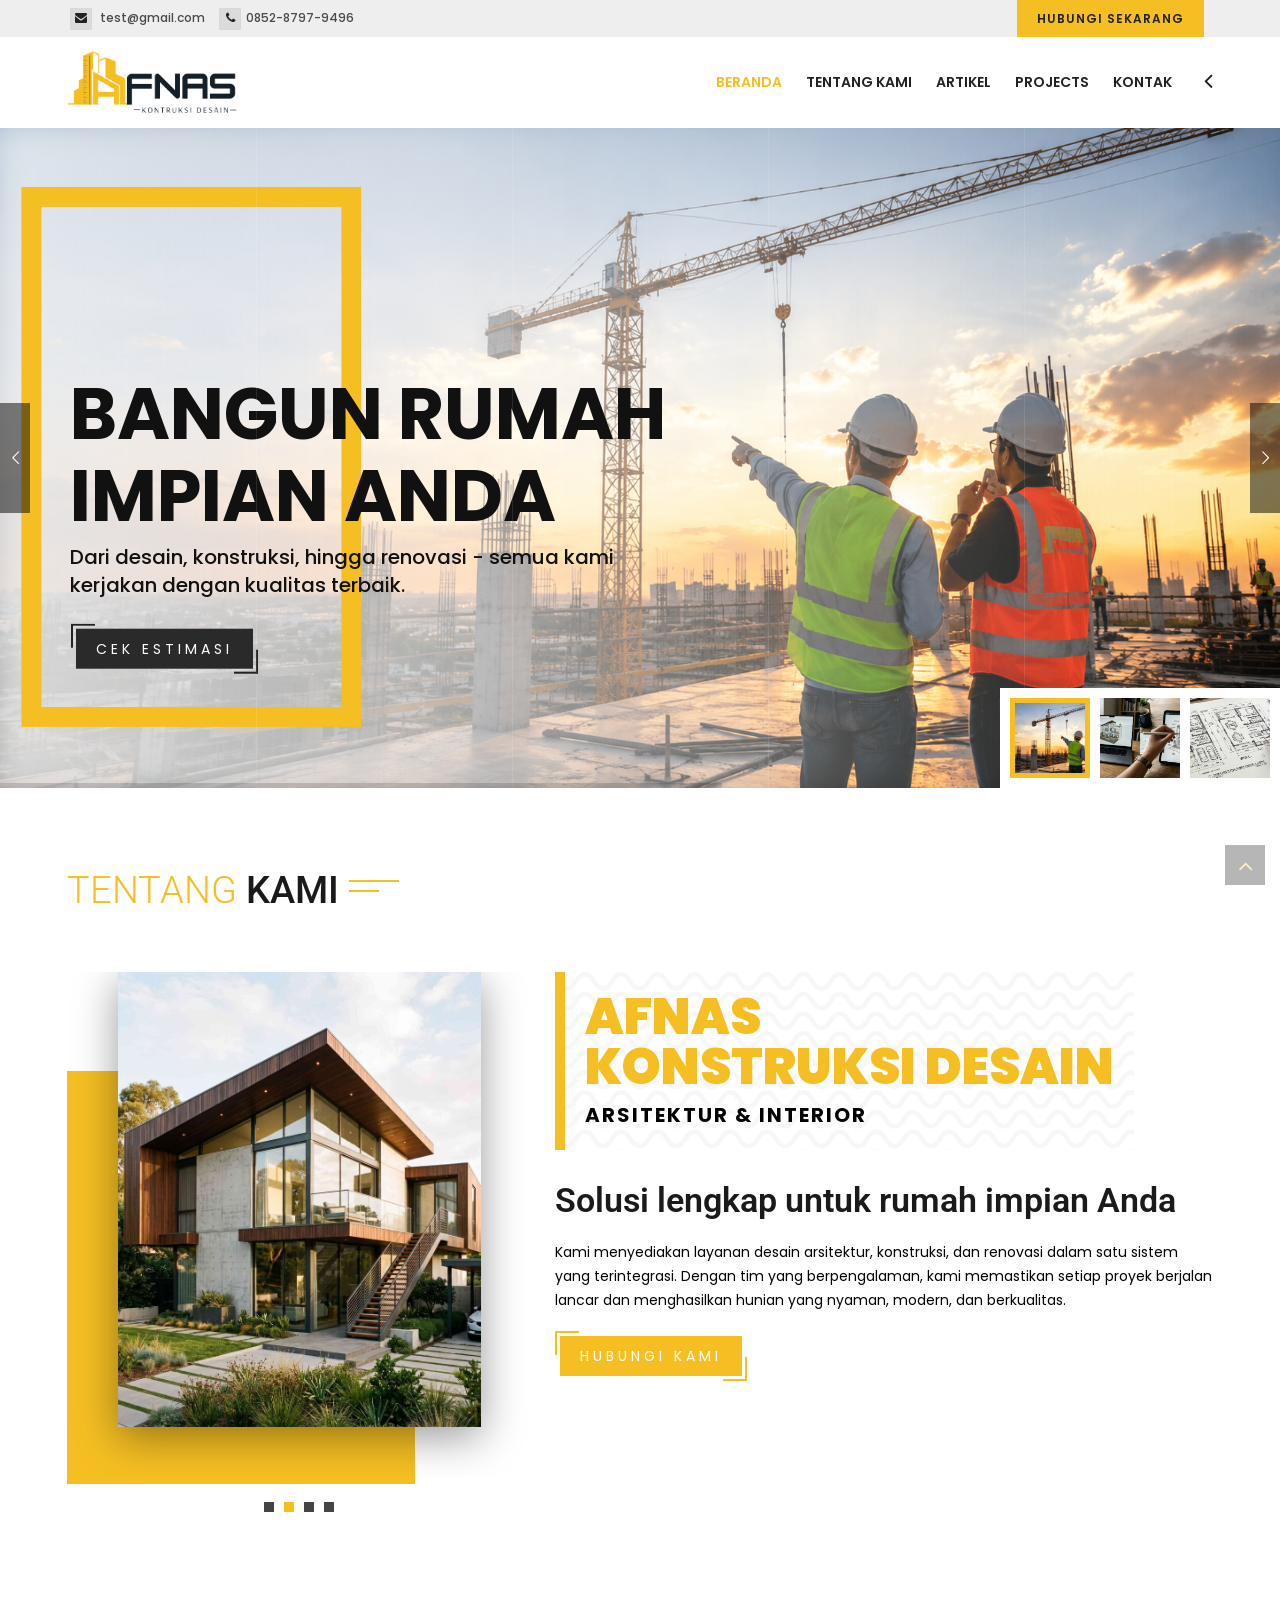
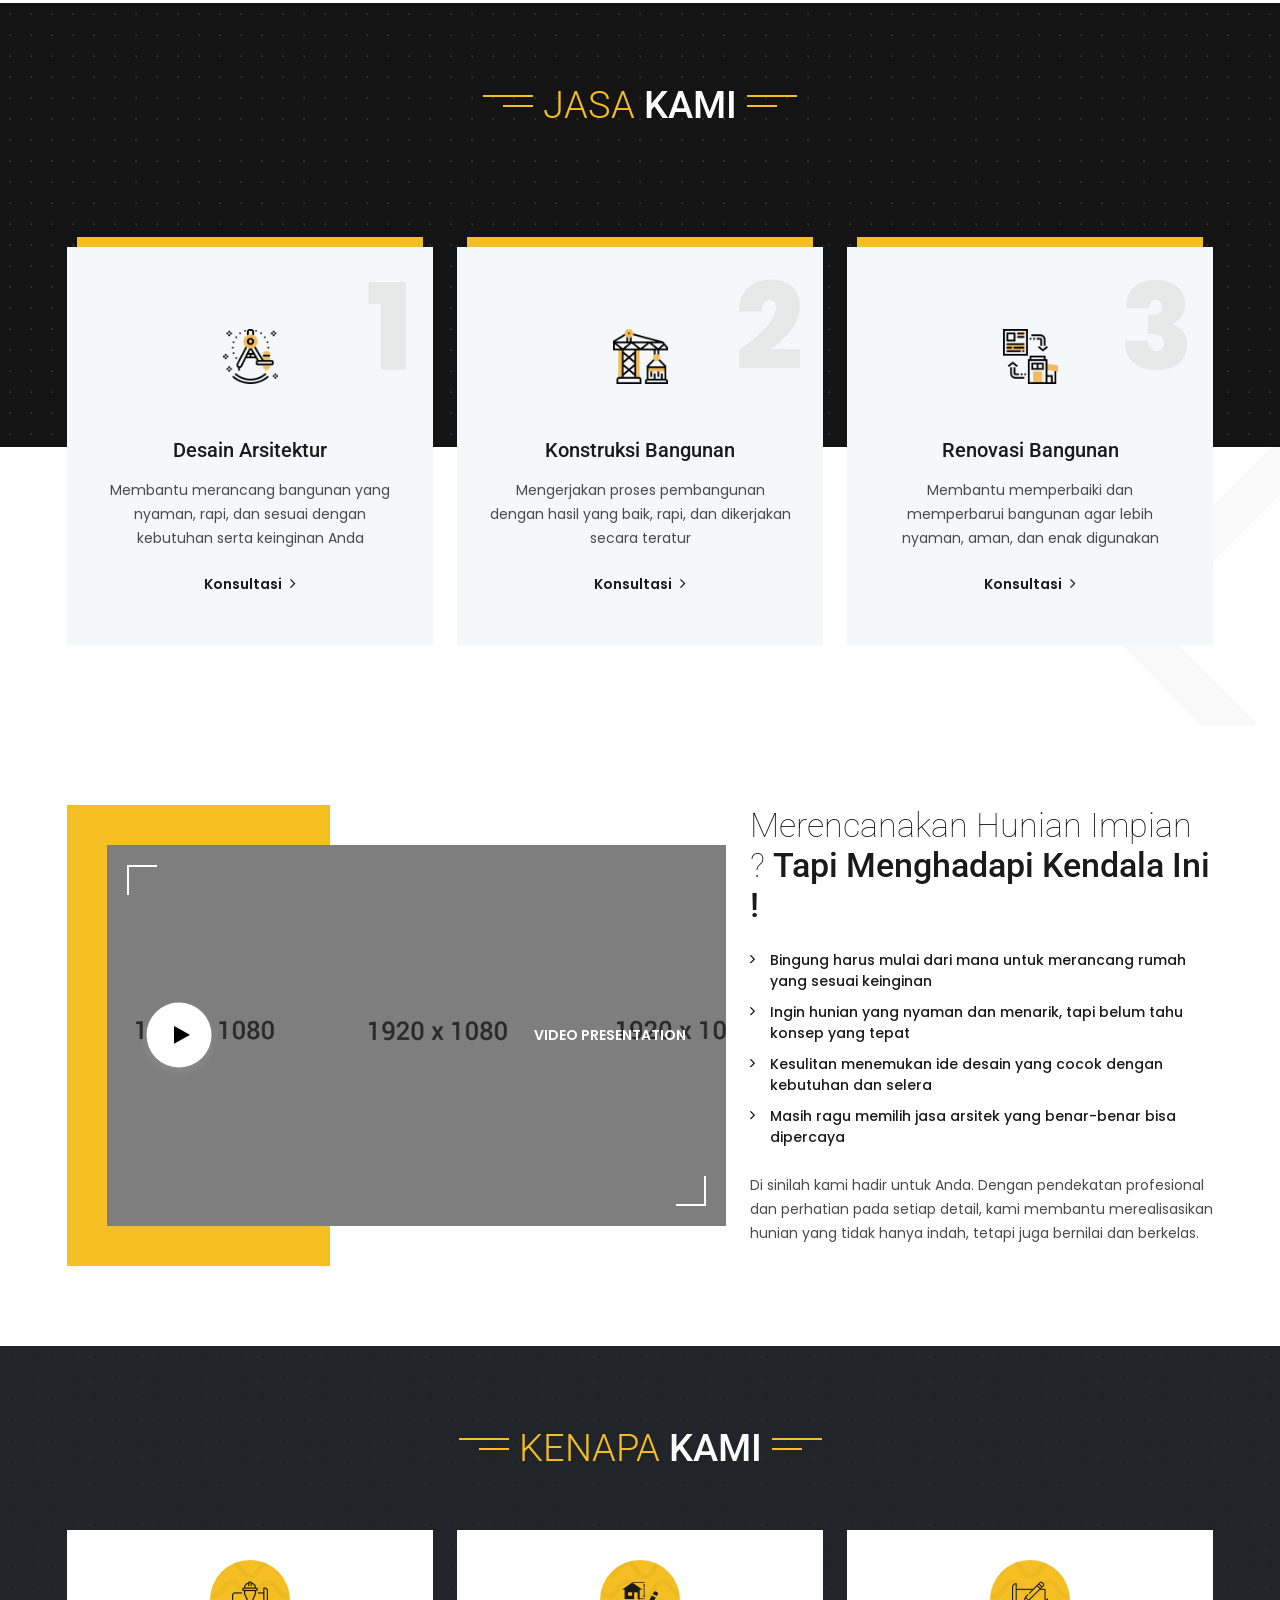
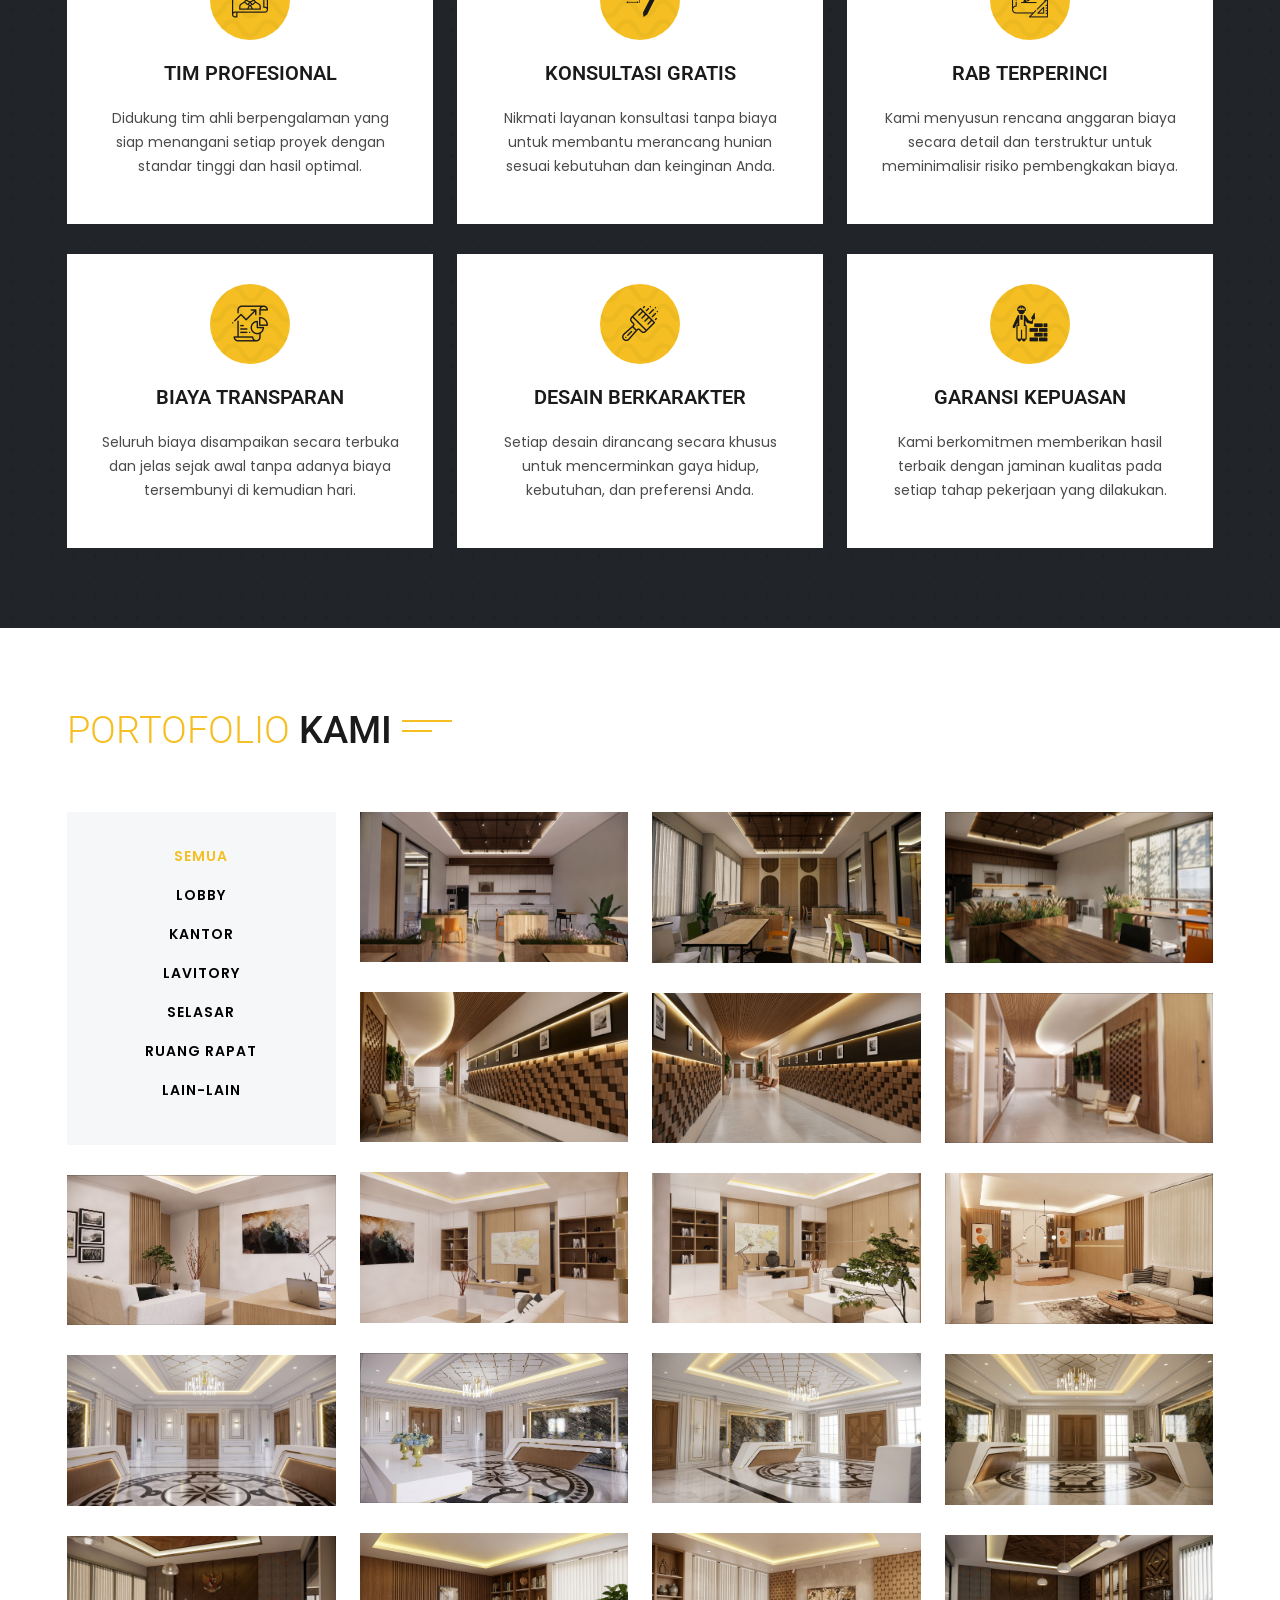
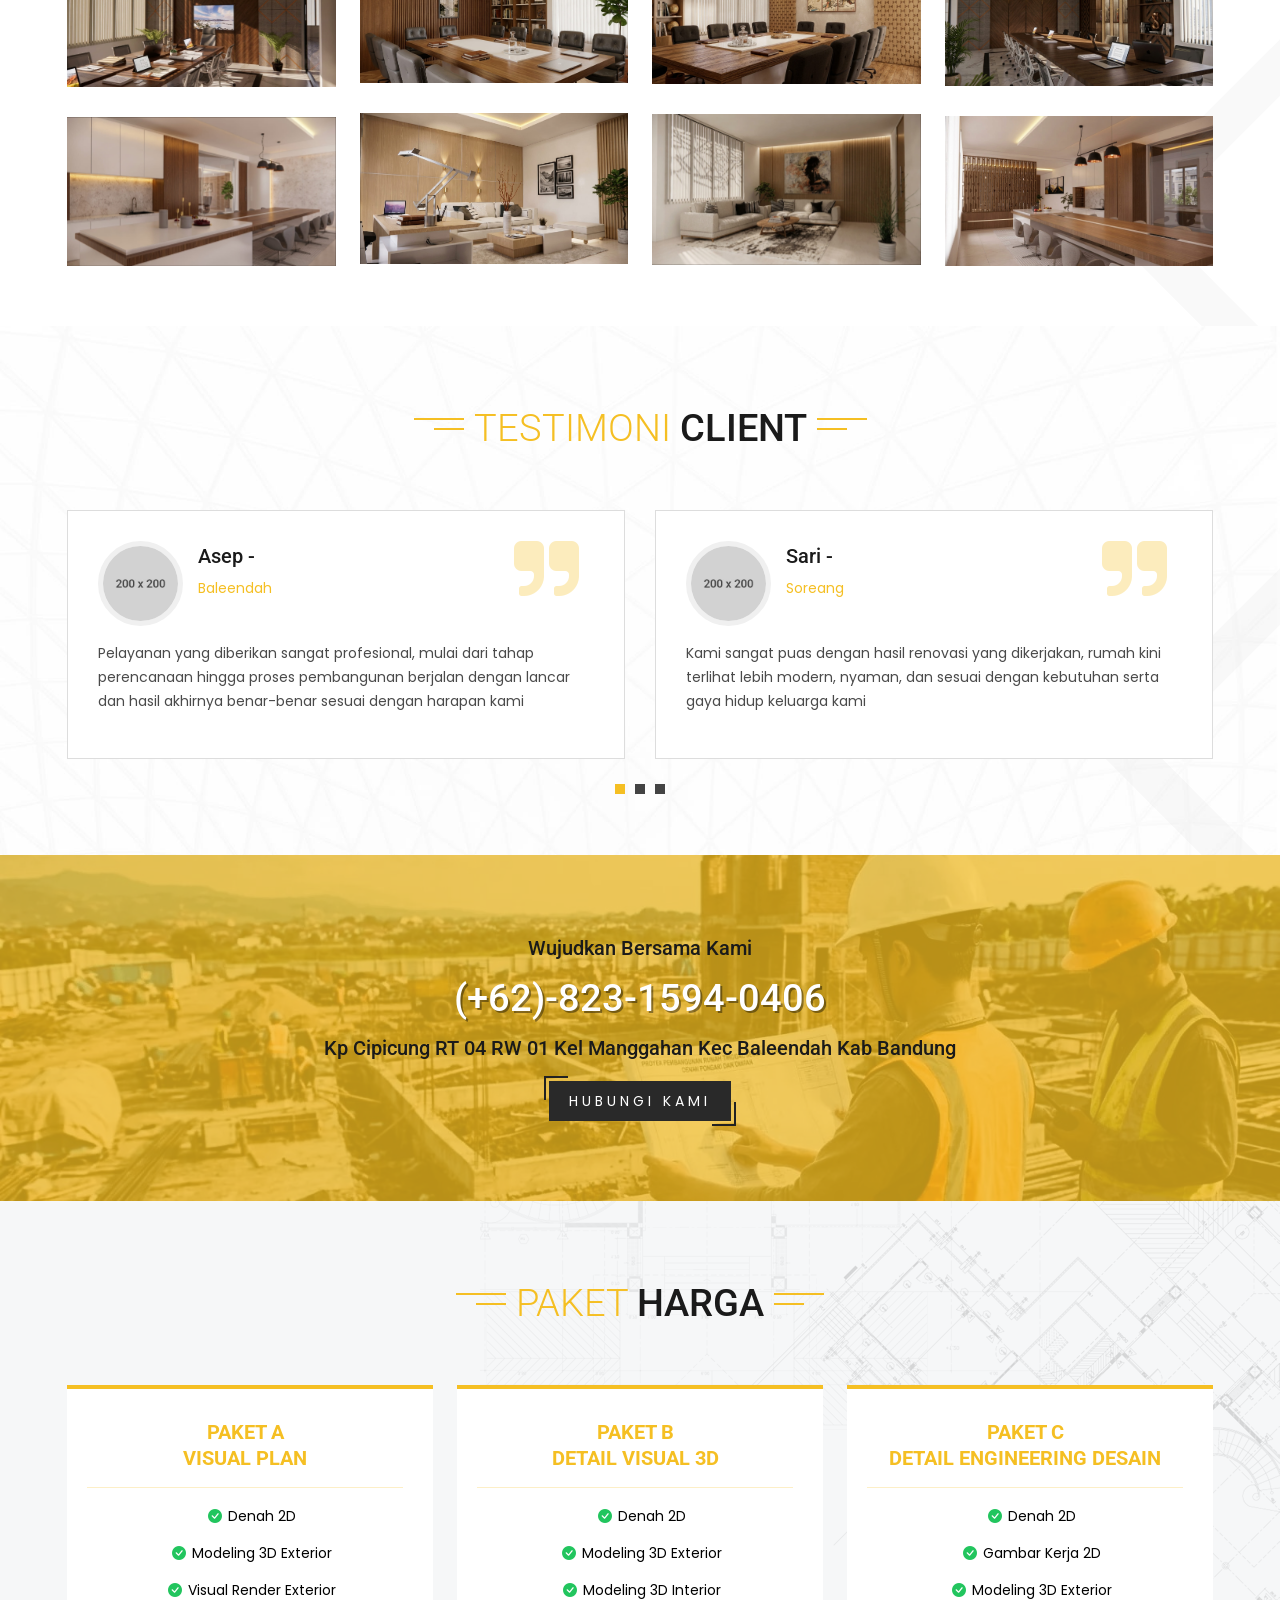
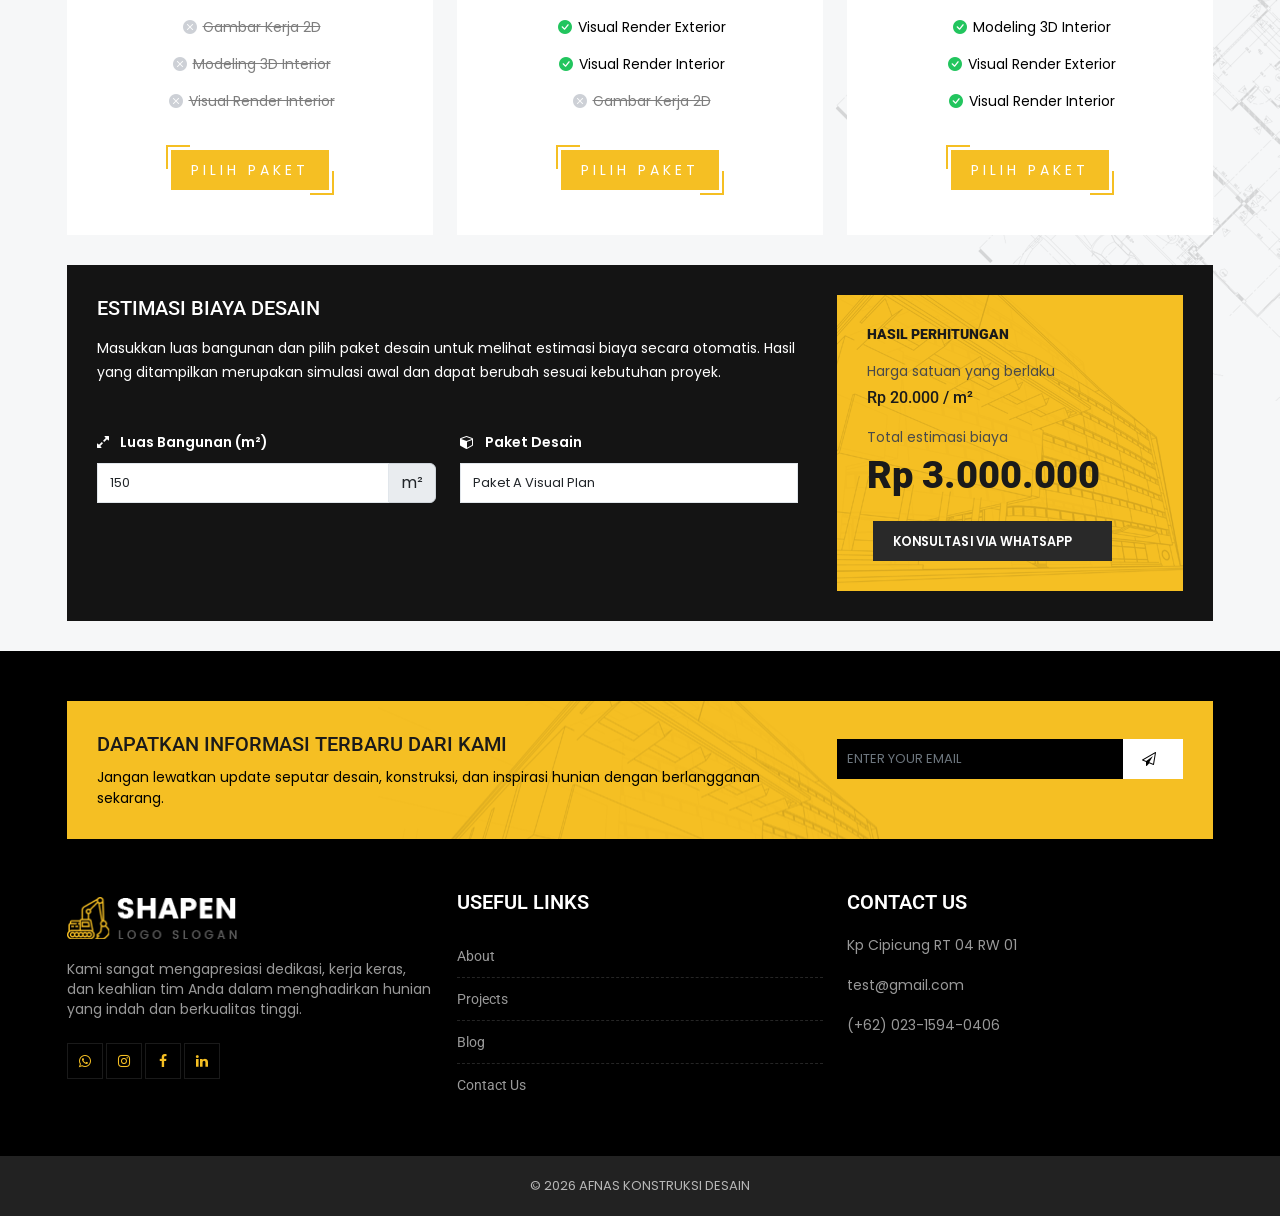
==== commit f5035bcf: "tambah page baru" ====
--- a/index.html
+++ b/index.html
@@ -93,7 +93,7 @@
               <div class="mt-topbar-left">
                 <ul class="list-unstyled e-p-bx pull-right">
                   <li><i class="fa fa-envelope"></i> test@gmail.com</li>
-                  <li><i class="fa fa-phone"></i>(+62) 823-1594-0406</li>
+                  <li><i class="fa fa-phone"></i>0852-8797-9496</li>
                 </ul>
               </div>
               <div class="mt-topbar-right">
@@ -111,7 +111,7 @@
             <div class="container">
               <div class="logo-header">
                 <div class="logo-header-inner logo-header-one">
-                  <a href="index.html">
+                  <a href="/">
                     <img src="images/logo-1.png" alt="" />
                   </a>
                 </div>
@@ -153,8 +153,8 @@
                           <i class="fa fa-phone"></i>
                         </div>
                         <div class="icon-content">
-                          <h5 class="m-t0 font-weight-500">No Telephone</h5>
-                          <p>(+62) 823-1594-0406</p>
+                          <h5 class="m-t0 font-weight-500">No Telephone / Whatsapp</h5>
+                          <p>0852-8797-9496</p>
                         </div>
                       </div>
 
@@ -223,17 +223,21 @@
               <div class="header-nav navbar-collapse collapse">
                 <ul class="nav navbar-nav">
                   <li class="active">
-                    <a href="#">Home</a>
+                    <a href="/">Beranda</a>
                   </li>
 
                   <li>
-                    <a href="#">About us</a>
+                    <a href="/about">Tentang Kami</a>
                   </li>
                   <li>
-                    <a href="#">Services</a>
+                    <a href="/blog">Artikel</a>
                   </li>
                   <li>
-                    <a href="#">Projects</a>
+                    <a href="/projects">Projects</a>
+                  </li>
+                  </li>
+                  <li>
+                    <a href="/contact">kontak</a>
                   </li>
                 </ul>
               </div>
@@ -243,7 +247,7 @@
       </header>
       <!-- HEADER END -->
 
-      <!-- CONTENT START -->
+      <!-- Hero Slider -->
       <div class="page-content">
         <!-- SLIDER START -->
         <div
@@ -920,7 +924,7 @@
                       <div class="item">
                         <div class="ow-img">
                           <a href="about-1.html"
-                            ><img src="images/gallery/portrait/pic4.jpg" alt=""
+                            ><img src="images/arsitek.jpg" alt=""
                           /></a>
                         </div>
                       </div>
@@ -928,7 +932,7 @@
                       <div class="item">
                         <div class="ow-img">
                           <a href="about-1.html"
-                            ><img src="images/gallery/portrait/pic5.jpg" alt=""
+                            ><img src="images/arsitek.jpg" alt=""
                           /></a>
                         </div>
                       </div>
@@ -936,7 +940,7 @@
                       <div class="item">
                         <div class="owl-img">
                           <a href="about-1.html"
-                            ><img src="images/gallery/portrait/pic6.jpg" alt=""
+                            ><img src="images/arsitek.jpg" alt=""
                           /></a>
                         </div>
                       </div>
@@ -944,7 +948,7 @@
                       <div class="item">
                         <div class="ow-img">
                           <a href="about-1.html"
-                            ><img src="images/gallery/portrait/pic7.jpg" alt=""
+                            ><img src="images/arsitek.jpg" alt=""
                           /></a>
                         </div>
                       </div>
@@ -2022,8 +2026,6 @@
                         >
                           Pilih Paket
                         </a>
-
-                        >
                       </div>
 
                       <div class="overlay-main bg-white opacity-07"></div>
@@ -2213,7 +2215,7 @@
           </div>
         </div>
       </div>
-      <!-- Our PRICING PLAN -->
+      <!-- Hero Slider -->
 
       <!-- FOOTER START -->
       <footer class="site-footer footer-large footer-dark footer-wide">
@@ -2271,7 +2273,7 @@
                 <div class="widget widget_about">
                   <!--<h4 class="widget-title">About Company</h4>-->
                   <div class="logo-footer clearfix p-b15">
-                    <a href="index.html"
+                    <a href="/"
                       ><img src="images/logo-dark.png" alt=""
                     /></a>
                   </div>
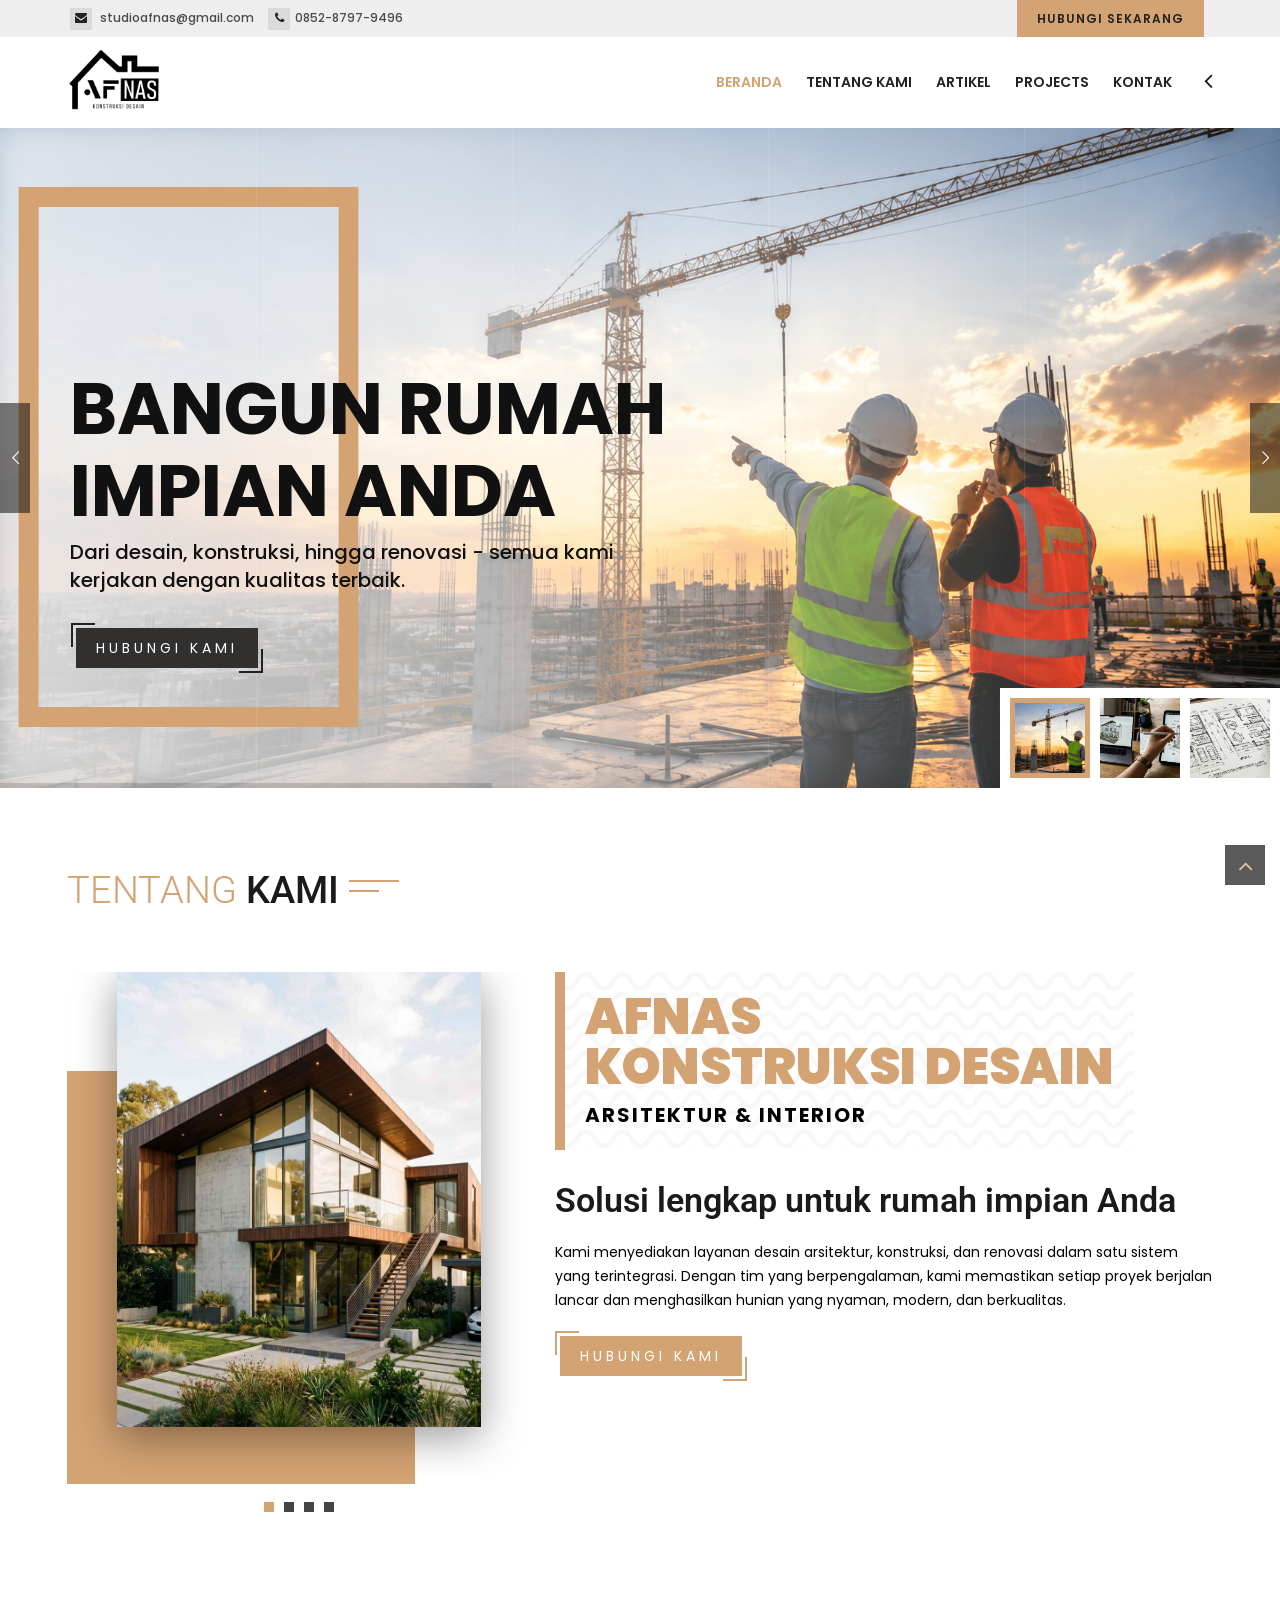
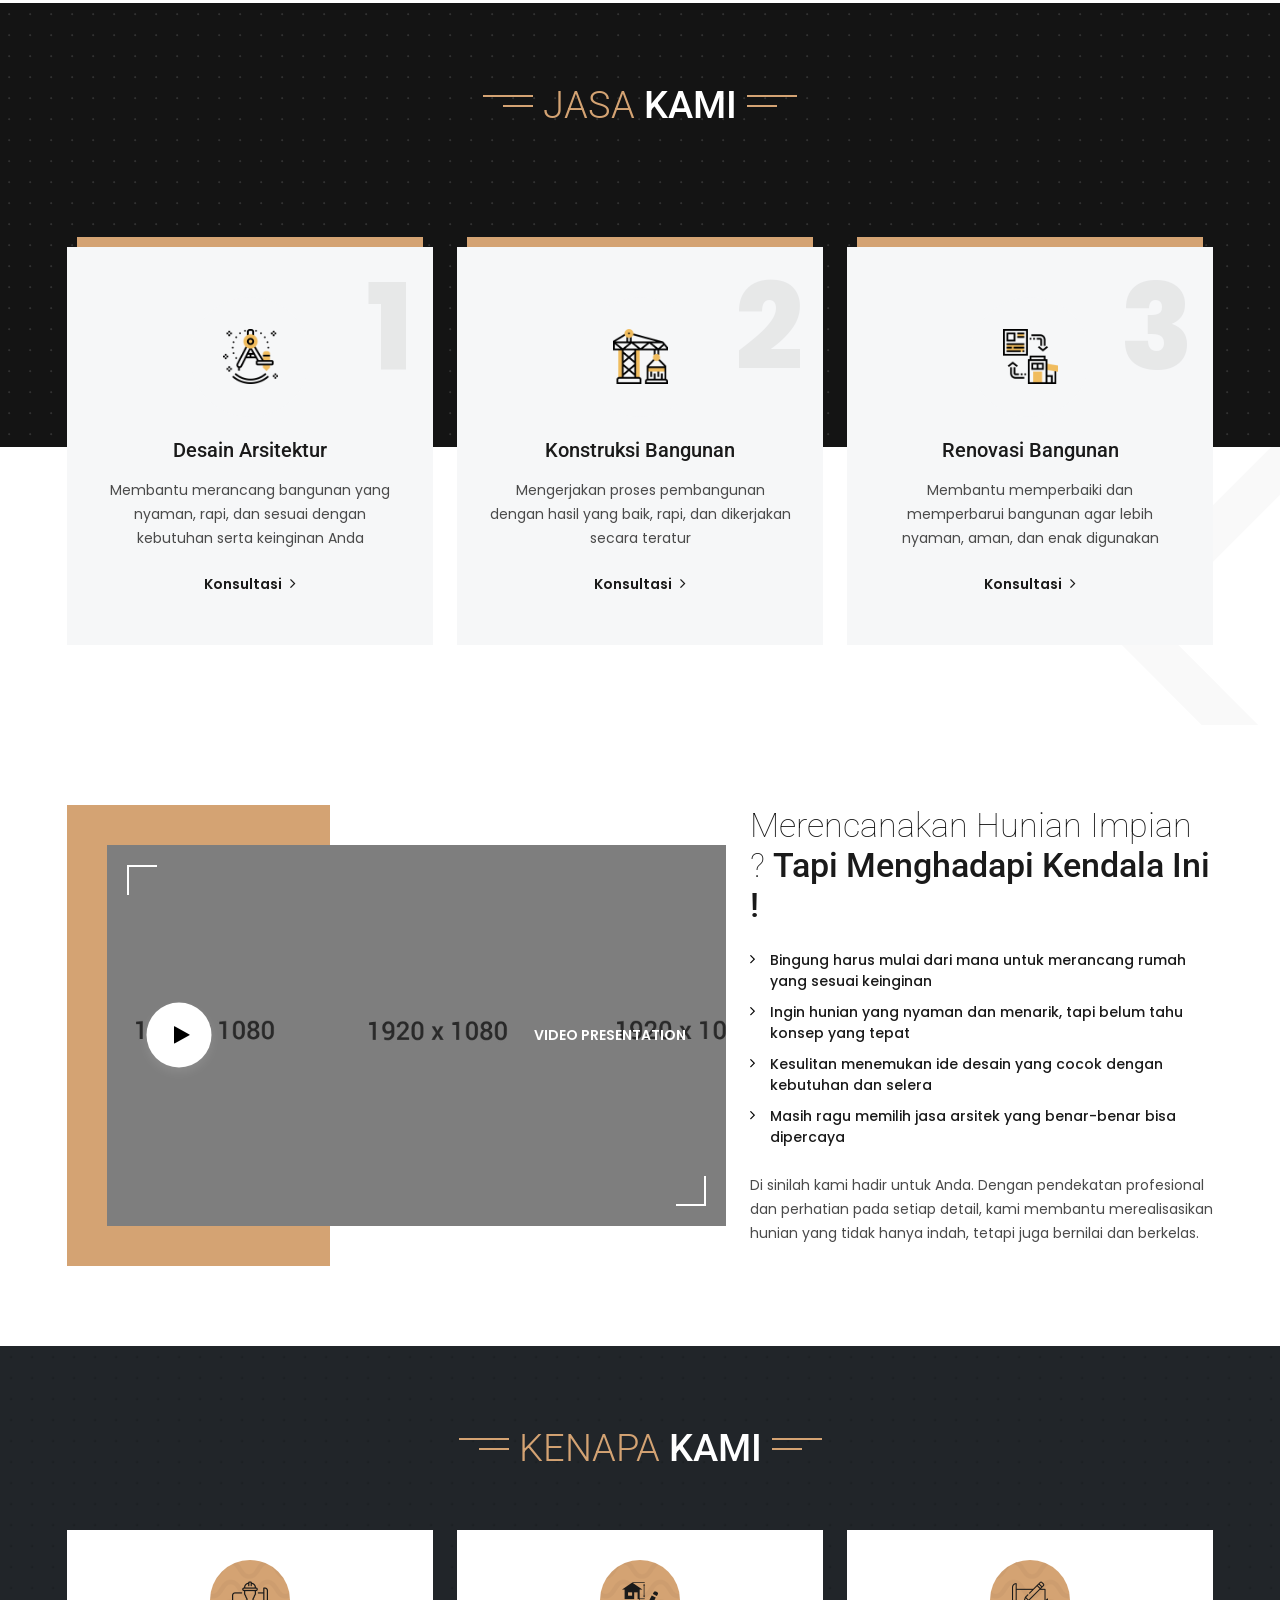
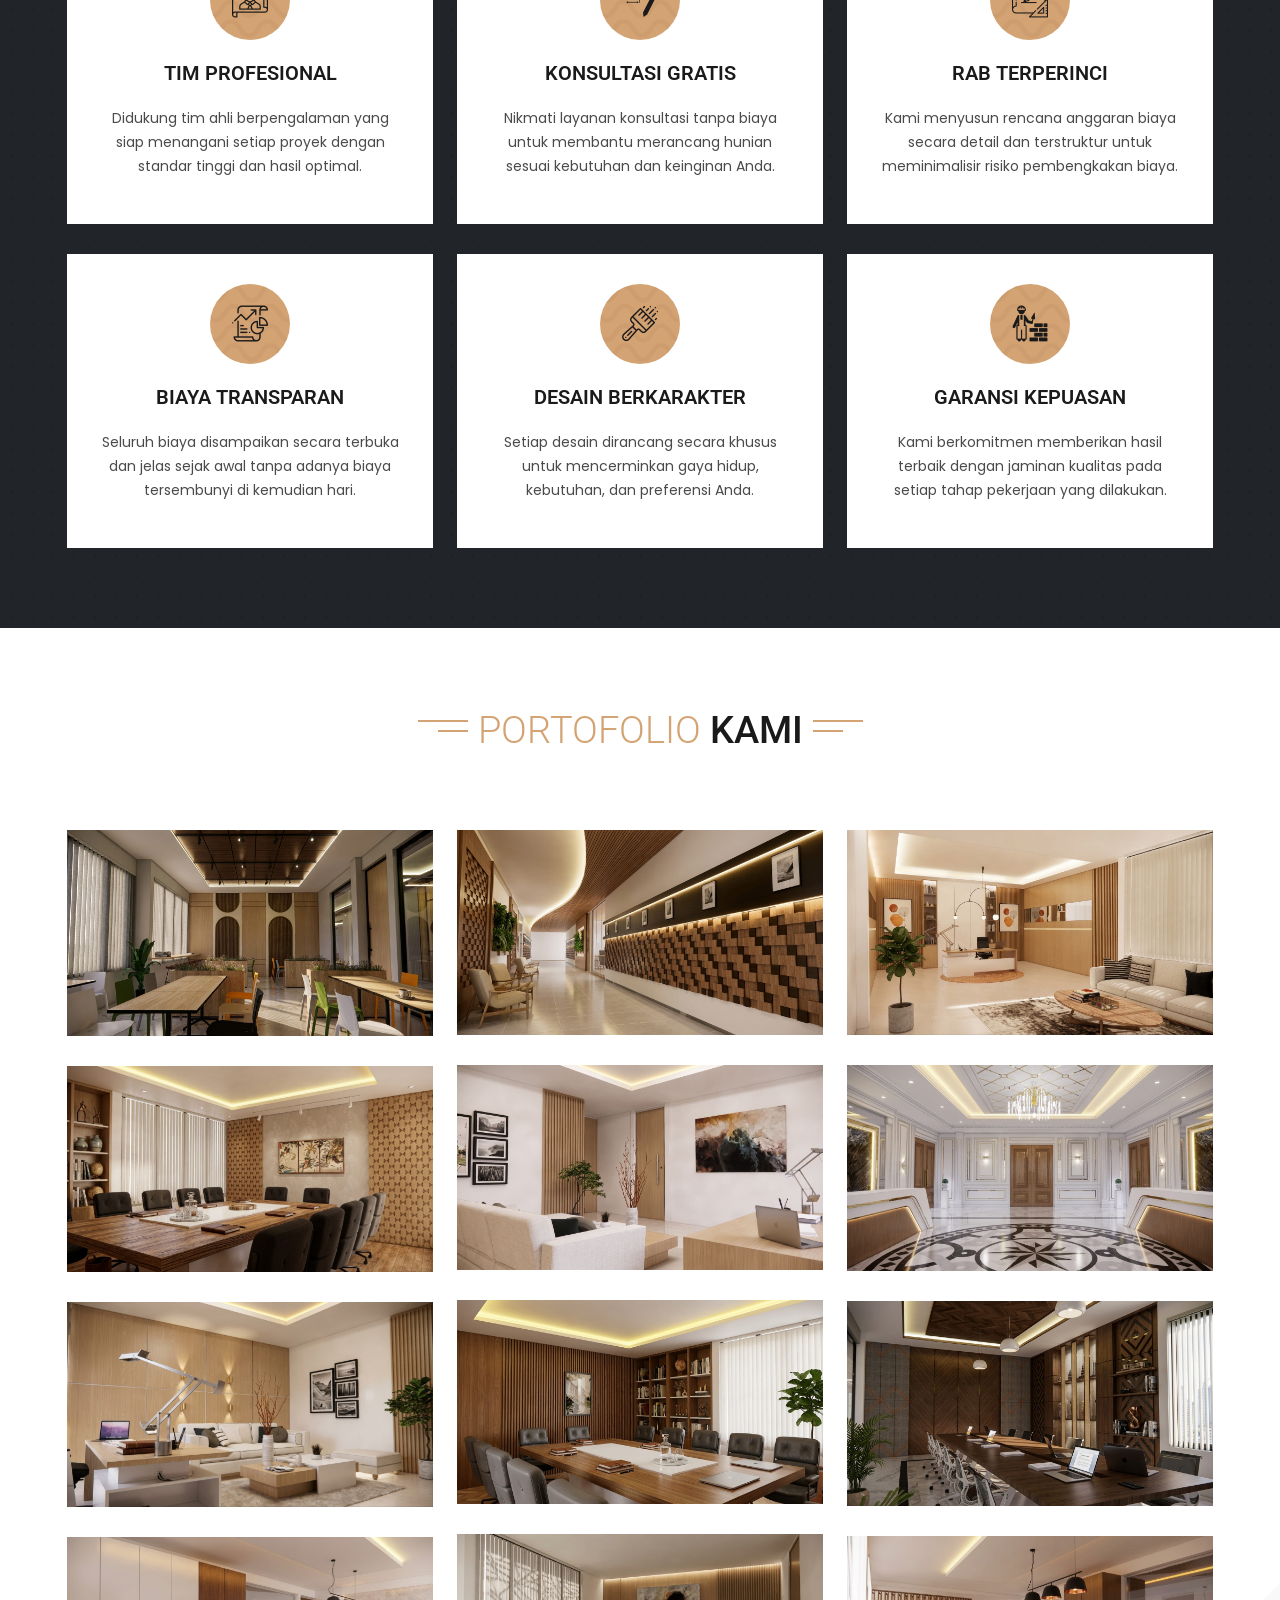
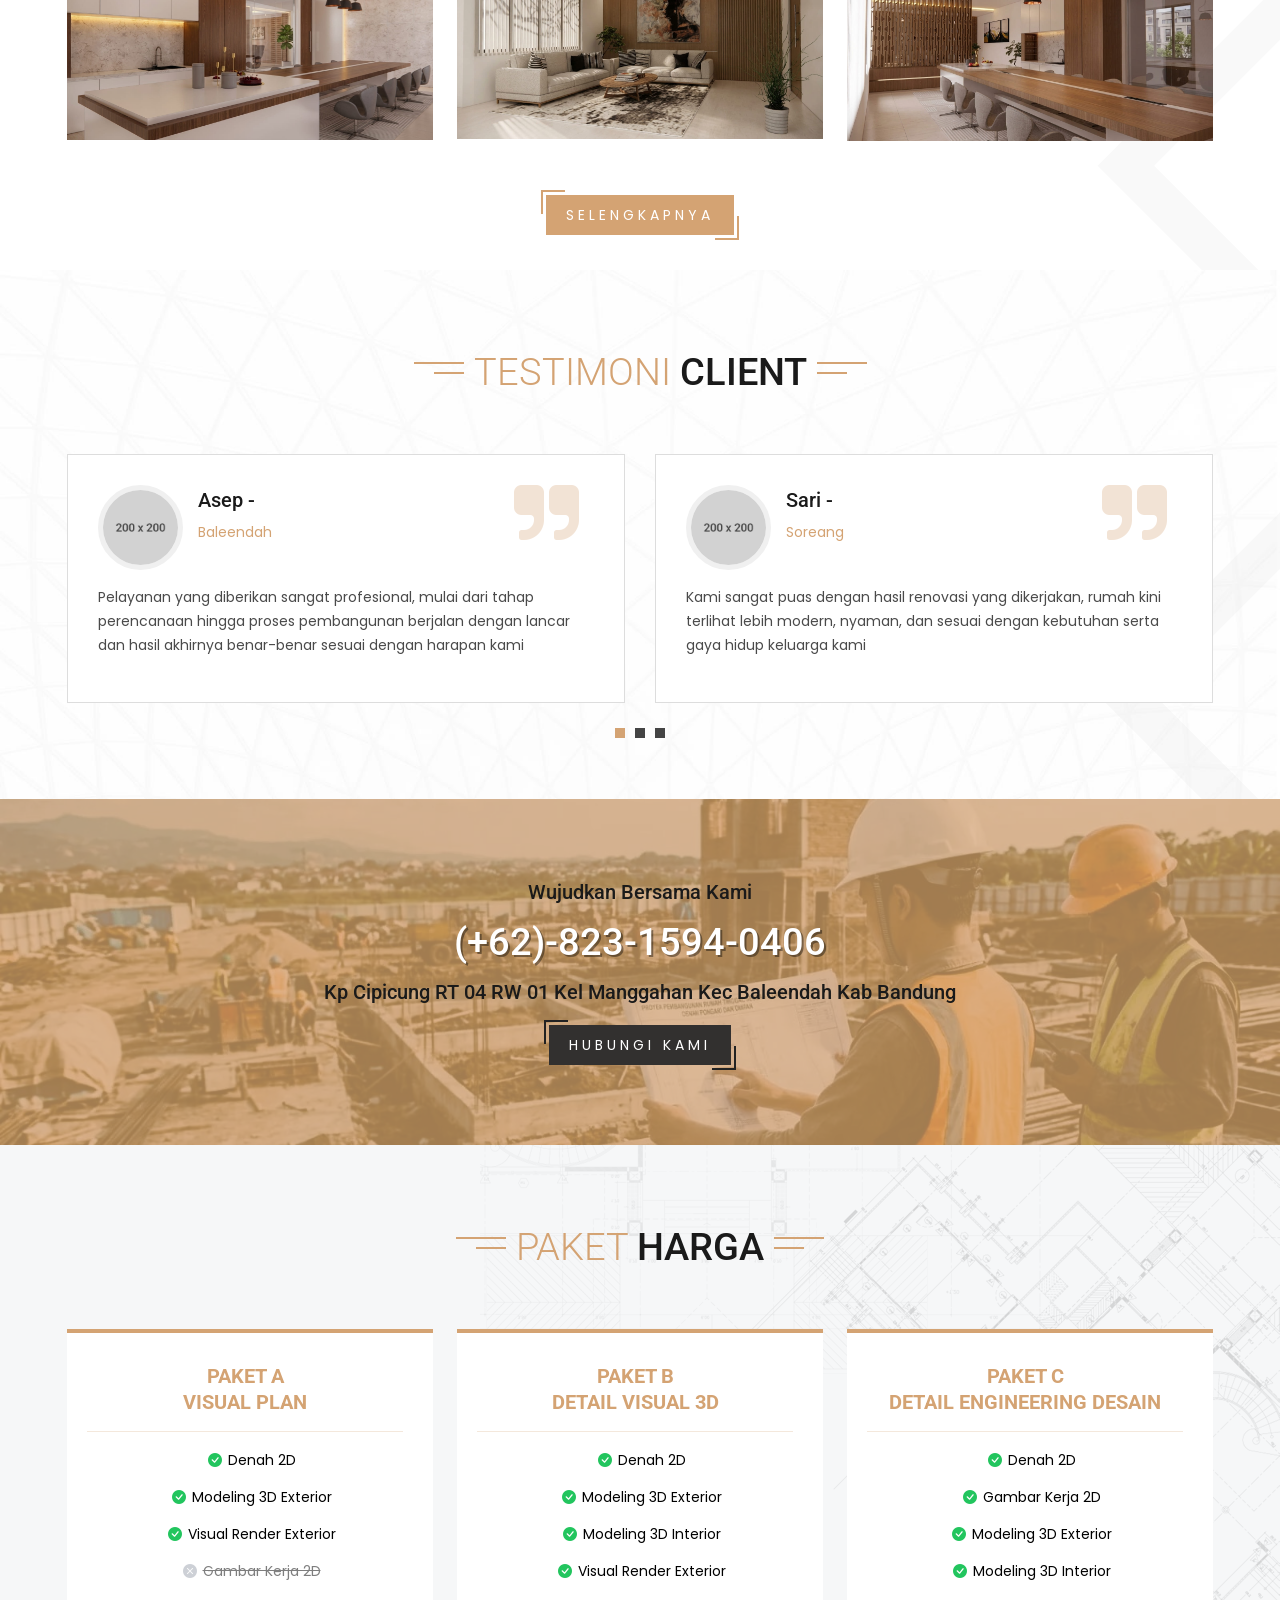
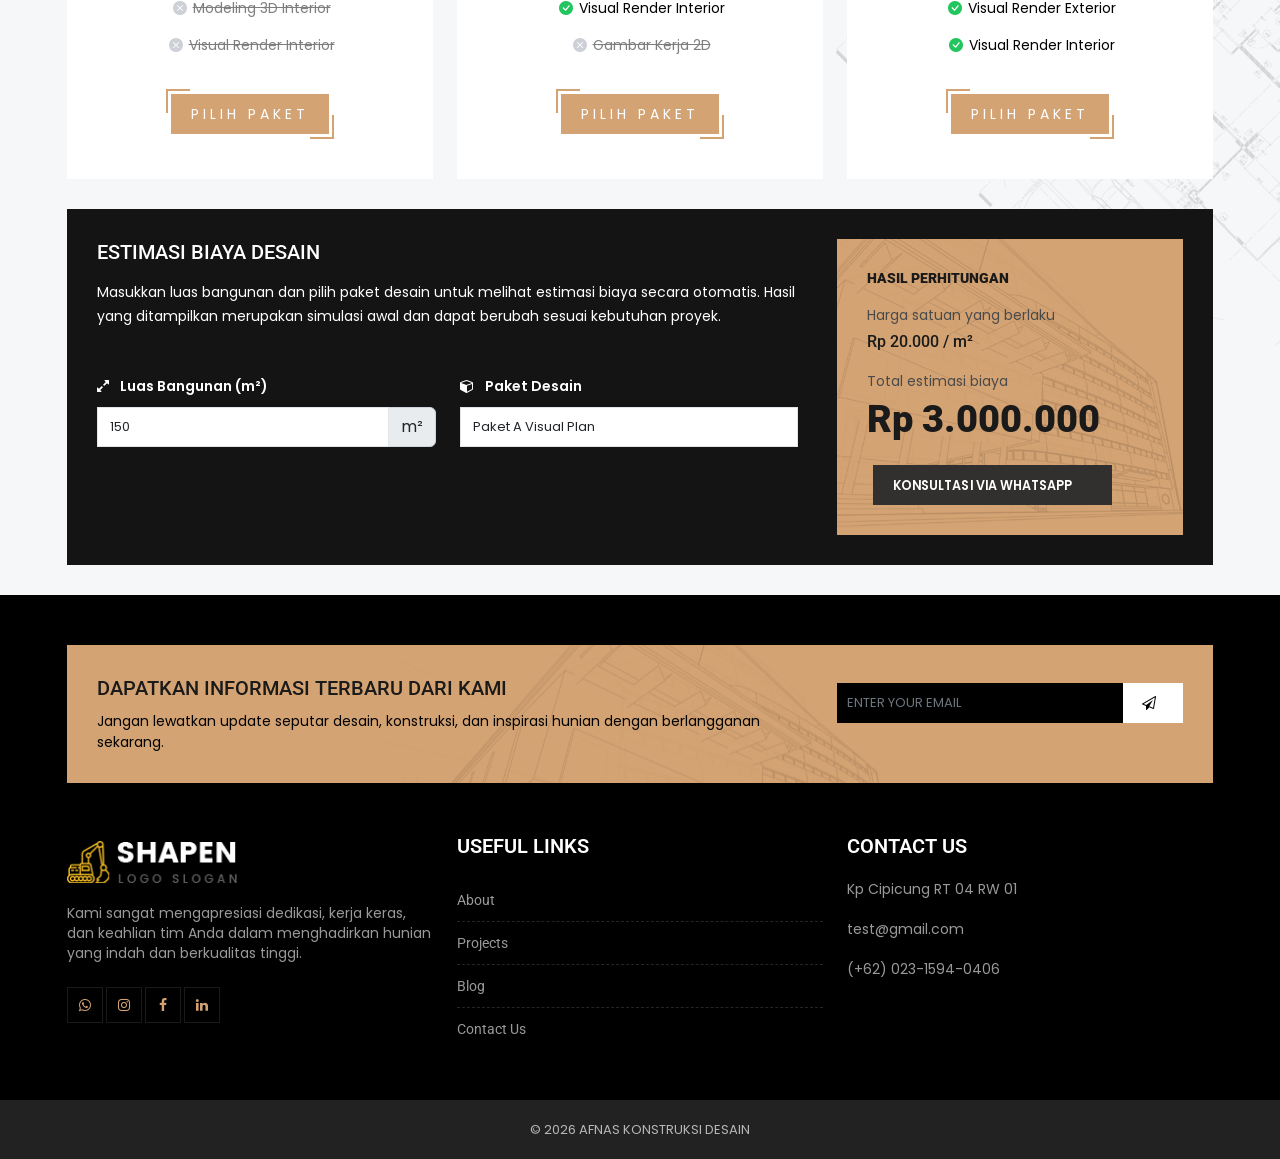
==== commit b7506c76: "perubahan baru" ====
--- a/index.html
+++ b/index.html
@@ -92,7 +92,7 @@
             <div class="row">
               <div class="mt-topbar-left">
                 <ul class="list-unstyled e-p-bx pull-right">
-                  <li><i class="fa fa-envelope"></i> test@gmail.com</li>
+                  <li><i class="fa fa-envelope"></i> studioafnas@gmail.com</li>
                   <li><i class="fa fa-phone"></i>0852-8797-9496</li>
                 </ul>
               </div>
@@ -112,7 +112,7 @@
               <div class="logo-header">
                 <div class="logo-header-inner logo-header-one">
                   <a href="/">
-                    <img src="images/logo-1.png" alt="" />
+                    <img src="/images/logo.png" alt="" />
                   </a>
                 </div>
               </div>
@@ -164,7 +164,7 @@
                         </div>
                         <div class="icon-content">
                           <h5 class="m-t0 font-weight-500">Email</h5>
-                          <p>test@gmail.com</p>
+                          <p>studioafnas@gmail.com</p>
                         </div>
                       </div>
 
@@ -336,46 +336,10 @@
                     border-width: 0px;
                   "
                 ></div>
-
-                <!-- LAYER NR. 4 [ for title ] -->
-                <div
-                  class="tp-caption tp-resizeme"
-                  id="slide-901-layer-2"
-                  data-x="['left','left','left','left']"
-                  data-hoffset="['50','130','130','130']"
-                  data-y="['top','top','top','top']"
-                  data-voffset="['240','240','180','200']"
-                  data-fontsize="['72','72','62','52']"
-                  data-lineheight="['82','82','72','62']"
-                  data-width="['700','700','700','500']"
-                  data-height="['none','none','none','none']"
-                  data-whitespace="['normal','normal','normal','normal']"
-                  data-type="text"
-                  data-responsive_offset="on"
-                  data-frames='[{"delay":"+790","speed":1500,"sfxcolor":"#fff","sfx_effect":"blockfromleft","frame":"0","from":"z:0;","to":"o:1;","ease":"Power4.easeInOut"},{"delay":"wait","speed":300,"frame":"999","to":"opacity:0;","ease":"Power3.easeInOut"}]'
-                  data-textAlign="['left','left','left','left']"
-                  data-paddingtop="[5,5,5,5]"
-                  data-paddingright="[0,0,0,0]"
-                  data-paddingbottom="[0,0,0,0]"
-                  data-paddingleft="[0,0,0,0]"
-                  style="
-                    z-index: 13;
-                    white-space: normal;
-                    font-weight: 700;
-                    color: #111;
-                    border-width: 0px;
-                    font-family: &quot;Poppins&quot;, sans-serif;
-                    text-transform: uppercase;
-                  "
-                >
-                  <div>Bangun Rumah Impian Anda</div>
-                </div>
-
                 <!-- LAYER NR. 5 [ for block] -->
-
                 <div
                   class="tp-caption rev-btn tp-resizeme slider-block"
-                  id="slide-901-layer-3"
+                  id="slide-903-layer-3"
                   data-x="['left','left','left','left']"
                   data-hoffset="['0','80','80','60']"
                   data-y="['middle','middle','middle','middle']"
@@ -386,7 +350,7 @@
                   data-type="button"
                   data-responsive_offset="on"
                   data-frames='[{"from":"y:[-100%];z:0;rX:0deg;rY:0;rZ:0;sX:1;sY:1;skX:0;skY:0;","mask":"x:0px;y:0px;s:inherit;e:inherit;","speed":1500,"to":"o:1;","delay":1000,"ease":"Power3.easeInOut"},
-                                    {"delay":"wait","speed":500,"to":"y:[-100%];","mask":"x:inherit;y:inherit;s:inherit;e:inherit;","ease":"Power1.easeIn"}]'
+                                                        {"delay":"wait","speed":500,"to":"y:[-100%];","mask":"x:inherit;y:inherit;s:inherit;e:inherit;","ease":"Power1.easeIn"}]'
                   data-textAlign="['left','left','left','left']"
                   data-paddingtop="[250,250,250,200]"
                   data-paddingright="[150,150,150,150]"
@@ -394,81 +358,10 @@
                   data-paddingleft="[150,150,150,150]"
                   style="z-index: 8"
                 >
-                  <div
-                    class="rs-wave"
-                    data-speed="1"
-                    data-angle="0"
-                    data-radius="2px"
-                  ></div>
-                </div>
-
-                <!-- LAYER NR. 5 [ for block] -->
-                <div
-                  class="tp-caption tp-resizeme"
-                  id="slide-901-layer-4"
-                  data-x="['left','left','left','left']"
-                  data-hoffset="['50','130','130','130']"
-                  data-y="['top','top','top','top']"
-                  data-voffset="['410','410','350','340']"
-                  data-fontsize="['20','20','30','30']"
-                  data-lineheight="['28','28','48','38']"
-                  data-width="['600','600','700','600']"
-                  data-height="['none','none','none','none']"
-                  data-whitespace="['normal','normal','normal','normal']"
-                  data-type="text"
-                  data-responsive_offset="on"
-                  data-frames='[{"delay":"+790","speed":1500,"sfxcolor":"#fff","sfx_effect":"blockfromleft","frame":"0","from":"z:0;","to":"o:1;","ease":"Power4.easeInOut"},{"delay":"wait","speed":300,"frame":"999","to":"opacity:0;","ease":"Power3.easeInOut"}]'
-                  data-textAlign="['left','left','left','left']"
-                  data-paddingtop="[5,5,5,5]"
-                  data-paddingright="[0,0,0,0]"
-                  data-paddingbottom="[0,0,0,0]"
-                  data-paddingleft="[0,0,0,0]"
-                  style="
-                    z-index: 13;
-                    white-space: normal;
-                    font-weight: 500;
-                    color: #111;
-                    border-width: 0px;
-                    font-family: &quot;Poppins&quot;, sans-serif;
-                  "
-                >
-                  Dari desain, konstruksi, hingga renovasi - semua kami kerjakan
-                  dengan kualitas terbaik.
-                </div>
-
-                <!-- LAYER NR. 6 [ for see all service botton ] -->
-                <div
-                  class="tp-caption tp-resizeme"
-                  id="slide-901-layer-5"
-                  data-x="['left','left','left','left']"
-                  data-hoffset="['50','130','130','130']"
-                  data-y="['top','top','top','top']"
-                  data-voffset="['500','520','500','480']"
-                  data-lineheight="['none','none','none','none']"
-                  data-width="['300','300','300','300']"
-                  data-height="['none','none','none','none']"
-                  data-whitespace="['normal','normal','normal','normal']"
-                  data-type="text"
-                  data-responsive_offset="on"
-                  data-frames='[ 
-                                {"from":"y:100px(R);opacity:0;","speed":2000,"to":"o:1;","delay":2000,"ease":"Power4.easeOut"},
-                                {"delay":"wait","speed":1000,"to":"y:-50px;opacity:0;","ease":"Power2.easeInOut"}
-                                ]'
-                  data-textAlign="['left','left','left','left']"
-                  data-paddingtop="[0,0,0,0]"
-                  data-paddingright="[0,0,0,0]"
-                  data-paddingbottom="[0,0,0,0]"
-                  data-paddingleft="[0,0,0,0]"
-                  style="z-index: 100; text-transform: uppercase"
-                >
-                  <a
-                    href="#pricing-plan"
-                    class="site-button-secondry btn-effect"
-                    >Cek Estimasi</a
-                  >
-                </div>
+                  <div class="rs-wave" data-speed="1" data-angle="0" data-radius="2px"></div>
+                </div>
+                
               </li>
-
               <!-- SLIDE 2 -->
               <li
                 data-index="rs-902"
@@ -541,46 +434,10 @@
                     border-width: 0px;
                   "
                 ></div>
-
-                <!-- LAYER NR. 4 [ for title ] -->
-                <div
-                  class="tp-caption tp-resizeme"
-                  id="slide-902-layer-2"
-                  data-x="['left','left','left','left']"
-                  data-hoffset="['50','130','130','130']"
-                  data-y="['top','top','top','top']"
-                  data-voffset="['240','240','180','200']"
-                  data-fontsize="['72','72','62','52']"
-                  data-lineheight="['82','82','72','62']"
-                  data-width="['700','700','700','500']"
-                  data-height="['none','none','none','none']"
-                  data-whitespace="['normal','normal','normal','normal']"
-                  data-type="text"
-                  data-responsive_offset="on"
-                  data-frames='[{"delay":"+790","speed":1500,"sfxcolor":"#fff","sfx_effect":"blockfromleft","frame":"0","from":"z:0;","to":"o:1;","ease":"Power4.easeInOut"},{"delay":"wait","speed":300,"frame":"999","to":"opacity:0;","ease":"Power3.easeInOut"}]'
-                  data-textAlign="['left','left','left','left']"
-                  data-paddingtop="[5,5,5,5]"
-                  data-paddingright="[0,0,0,0]"
-                  data-paddingbottom="[0,0,0,0]"
-                  data-paddingleft="[0,0,0,0]"
-                  style="
-                    z-index: 13;
-                    white-space: normal;
-                    font-weight: 700;
-                    color: #111;
-                    border-width: 0px;
-                    font-family: &quot;Poppins&quot;, sans-serif;
-                    text-transform: uppercase;
-                  "
-                >
-                  <div>Rumah Impian Dimulai di Sini</div>
-                </div>
-
                 <!-- LAYER NR. 5 [ for block] -->
-
                 <div
                   class="tp-caption rev-btn tp-resizeme slider-block"
-                  id="slide-902-layer-3"
+                  id="slide-903-layer-3"
                   data-x="['left','left','left','left']"
                   data-hoffset="['0','80','80','60']"
                   data-y="['middle','middle','middle','middle']"
@@ -591,7 +448,7 @@
                   data-type="button"
                   data-responsive_offset="on"
                   data-frames='[{"from":"y:[-100%];z:0;rX:0deg;rY:0;rZ:0;sX:1;sY:1;skX:0;skY:0;","mask":"x:0px;y:0px;s:inherit;e:inherit;","speed":1500,"to":"o:1;","delay":1000,"ease":"Power3.easeInOut"},
-                                        {"delay":"wait","speed":500,"to":"y:[-100%];","mask":"x:inherit;y:inherit;s:inherit;e:inherit;","ease":"Power1.easeIn"}]'
+                                                        {"delay":"wait","speed":500,"to":"y:[-100%];","mask":"x:inherit;y:inherit;s:inherit;e:inherit;","ease":"Power1.easeIn"}]'
                   data-textAlign="['left','left','left','left']"
                   data-paddingtop="[250,250,250,200]"
                   data-paddingright="[150,150,150,150]"
@@ -599,79 +456,10 @@
                   data-paddingleft="[150,150,150,150]"
                   style="z-index: 8"
                 >
-                  <div
-                    class="rs-wave"
-                    data-speed="1"
-                    data-angle="0"
-                    data-radius="2px"
-                  ></div>
-                </div>
-
-                <!-- LAYER NR. 5 [ for block] -->
-                <div
-                  class="tp-caption tp-resizeme"
-                  id="slide-902-layer-4"
-                  data-x="['left','left','left','left']"
-                  data-hoffset="['50','130','130','130']"
-                  data-y="['top','top','top','top']"
-                  data-voffset="['410','410','350','340']"
-                  data-fontsize="['20','20','30','30']"
-                  data-lineheight="['28','28','48','38']"
-                  data-width="['600','600','700','600']"
-                  data-height="['none','none','none','none']"
-                  data-whitespace="['normal','normal','normal','normal']"
-                  data-type="text"
-                  data-responsive_offset="on"
-                  data-frames='[{"delay":"+790","speed":1500,"sfxcolor":"#fff","sfx_effect":"blockfromleft","frame":"0","from":"z:0;","to":"o:1;","ease":"Power4.easeInOut"},{"delay":"wait","speed":300,"frame":"999","to":"opacity:0;","ease":"Power3.easeInOut"}]'
-                  data-textAlign="['left','left','left','left']"
-                  data-paddingtop="[5,5,5,5]"
-                  data-paddingright="[0,0,0,0]"
-                  data-paddingbottom="[0,0,0,0]"
-                  data-paddingleft="[0,0,0,0]"
-                  style="
-                    z-index: 13;
-                    white-space: normal;
-                    font-weight: 500;
-                    color: #111;
-                    border-width: 0px;
-                    font-family: &quot;Poppins&quot;, sans-serif;
-                  "
-                >
-                  Mulai dari perencanaan yang matang hingga proses pembangunan
-                  yang terarah dan profesional.
-                </div>
-
-                <!-- LAYER NR. 6 [ for see all service botton ] -->
-                <div
-                  class="tp-caption tp-resizeme"
-                  id="slide-902-layer-5"
-                  data-x="['left','left','left','left']"
-                  data-hoffset="['50','130','130','130']"
-                  data-y="['top','top','top','top']"
-                  data-voffset="['500','520','500','480']"
-                  data-lineheight="['none','none','none','none']"
-                  data-width="['300','300','300','300']"
-                  data-height="['none','none','none','none']"
-                  data-whitespace="['normal','normal','normal','normal']"
-                  data-type="text"
-                  data-responsive_offset="on"
-                  data-frames='[ 
-                                    {"from":"y:100px(R);opacity:0;","speed":2000,"to":"o:1;","delay":2000,"ease":"Power4.easeOut"},
-                                    {"delay":"wait","speed":1000,"to":"y:-50px;opacity:0;","ease":"Power2.easeInOut"}
-                                    ]'
-                  data-textAlign="['left','left','left','left']"
-                  data-paddingtop="[0,0,0,0]"
-                  data-paddingright="[0,0,0,0]"
-                  data-paddingbottom="[0,0,0,0]"
-                  data-paddingleft="[0,0,0,0]"
-                  style="z-index: 100; text-transform: uppercase"
-                >
-                  <a href="about-1.html" class="site-button-secondry btn-effect"
-                    >Cek Estimasi</a
-                  >
-                </div>
+                  <div class="rs-wave" data-speed="1" data-angle="0" data-radius="2px"></div>
+                </div>
+
               </li>
-
               <!-- SLIDE 3-->
               <li
                 data-index="rs-903"
@@ -744,43 +532,7 @@
                     border-width: 0px;
                   "
                 ></div>
-
-                <!-- LAYER NR. 4 [ for title ] -->
-                <div
-                  class="tp-caption tp-resizeme"
-                  id="slide-903-layer-2"
-                  data-x="['left','left','left','left']"
-                  data-hoffset="['50','130','130','130']"
-                  data-y="['top','top','top','top']"
-                  data-voffset="['240','240','180','200']"
-                  data-fontsize="['72','72','62','52']"
-                  data-lineheight="['82','82','72','62']"
-                  data-width="['700','700','700','500']"
-                  data-height="['none','none','none','none']"
-                  data-whitespace="['normal','normal','normal','normal']"
-                  data-type="text"
-                  data-responsive_offset="on"
-                  data-frames='[{"delay":"+790","speed":1500,"sfxcolor":"#fff","sfx_effect":"blockfromleft","frame":"0","from":"z:0;","to":"o:1;","ease":"Power4.easeInOut"},{"delay":"wait","speed":300,"frame":"999","to":"opacity:0;","ease":"Power3.easeInOut"}]'
-                  data-textAlign="['left','left','left','left']"
-                  data-paddingtop="[5,5,5,5]"
-                  data-paddingright="[0,0,0,0]"
-                  data-paddingbottom="[0,0,0,0]"
-                  data-paddingleft="[0,0,0,0]"
-                  style="
-                    z-index: 13;
-                    white-space: normal;
-                    font-weight: 700;
-                    color: #111;
-                    border-width: 0px;
-                    font-family: &quot;Poppins&quot;, sans-serif;
-                    text-transform: uppercase;
-                  "
-                >
-                  <div>Solusi Rumah Impian Anda</div>
-                </div>
-
                 <!-- LAYER NR. 5 [ for block] -->
-
                 <div
                   class="tp-caption rev-btn tp-resizeme slider-block"
                   id="slide-903-layer-3"
@@ -794,7 +546,7 @@
                   data-type="button"
                   data-responsive_offset="on"
                   data-frames='[{"from":"y:[-100%];z:0;rX:0deg;rY:0;rZ:0;sX:1;sY:1;skX:0;skY:0;","mask":"x:0px;y:0px;s:inherit;e:inherit;","speed":1500,"to":"o:1;","delay":1000,"ease":"Power3.easeInOut"},
-                                        {"delay":"wait","speed":500,"to":"y:[-100%];","mask":"x:inherit;y:inherit;s:inherit;e:inherit;","ease":"Power1.easeIn"}]'
+                                                        {"delay":"wait","speed":500,"to":"y:[-100%];","mask":"x:inherit;y:inherit;s:inherit;e:inherit;","ease":"Power1.easeIn"}]'
                   data-textAlign="['left','left','left','left']"
                   data-paddingtop="[250,250,250,200]"
                   data-paddingright="[150,150,150,150]"
@@ -802,79 +554,120 @@
                   data-paddingleft="[150,150,150,150]"
                   style="z-index: 8"
                 >
-                  <div
-                    class="rs-wave"
-                    data-speed="1"
-                    data-angle="0"
-                    data-radius="2px"
-                  ></div>
-                </div>
-
-                <!-- LAYER NR. 5 [ for block] -->
-                <div
-                  class="tp-caption tp-resizeme"
-                  id="slide-903-layer-4"
-                  data-x="['left','left','left','left']"
-                  data-hoffset="['50','130','130','130']"
-                  data-y="['top','top','top','top']"
-                  data-voffset="['410','410','350','340']"
-                  data-fontsize="['20','20','30','30']"
-                  data-lineheight="['28','28','48','38']"
-                  data-width="['600','600','700','600']"
-                  data-height="['none','none','none','none']"
-                  data-whitespace="['normal','normal','normal','normal']"
-                  data-type="text"
-                  data-responsive_offset="on"
-                  data-frames='[{"delay":"+790","speed":1500,"sfxcolor":"#fff","sfx_effect":"blockfromleft","frame":"0","from":"z:0;","to":"o:1;","ease":"Power4.easeInOut"},{"delay":"wait","speed":300,"frame":"999","to":"opacity:0;","ease":"Power3.easeInOut"}]'
-                  data-textAlign="['left','left','left','left']"
-                  data-paddingtop="[5,5,5,5]"
-                  data-paddingright="[0,0,0,0]"
-                  data-paddingbottom="[0,0,0,0]"
-                  data-paddingleft="[0,0,0,0]"
-                  style="
-                    z-index: 13;
-                    white-space: normal;
-                    font-weight: 500;
-                    color: #111;
-                    border-width: 0px;
-                    font-family: &quot;Poppins&quot;, sans-serif;
-                  "
-                >
-                  Kami hadir sebagai partner terpercaya untuk mewujudkan hunian
-                  nyaman dan fungsional.
-                </div>
-
-                <!-- LAYER NR. 6 [ for see all service botton ] -->
-                <div
-                  class="tp-caption tp-resizeme"
-                  id="slide-903-layer-5"
-                  data-x="['left','left','left','left']"
-                  data-hoffset="['50','130','130','130']"
-                  data-y="['top','top','top','top']"
-                  data-voffset="['500','520','500','480']"
-                  data-lineheight="['none','none','none','none']"
-                  data-width="['300','300','300','300']"
-                  data-height="['none','none','none','none']"
-                  data-whitespace="['normal','normal','normal','normal']"
-                  data-type="text"
-                  data-responsive_offset="on"
-                  data-frames='[ 
-                                        {"from":"y:100px(R);opacity:0;","speed":2000,"to":"o:1;","delay":2000,"ease":"Power4.easeOut"},
-                                        {"delay":"wait","speed":1000,"to":"y:-50px;opacity:0;","ease":"Power2.easeInOut"}
-                                        ]'
-                  data-textAlign="['left','left','left','left']"
-                  data-paddingtop="[0,0,0,0]"
-                  data-paddingright="[0,0,0,0]"
-                  data-paddingbottom="[0,0,0,0]"
-                  data-paddingleft="[0,0,0,0]"
-                  style="z-index: 100; text-transform: uppercase"
-                >
-                  <a href="about-1.html" class="site-button-secondry btn-effect"
-                    >Cek Estimasi</a
-                  >
+                  <div class="rs-wave" data-speed="1" data-angle="0" data-radius="2px"></div>
                 </div>
               </li>
             </ul>
+            <div class="tp-static-layers">
+              <!-- STATIC TITLE -->
+              <div
+                class="tp-caption tp-resizeme tp-static-layer"
+                id="static-title"
+                data-x="['left','left','left','left']"
+                data-hoffset="['50','130','130','130']"
+                data-y="['top','top','top','top']"
+                data-voffset="['240','240','180','200']"
+                data-fontsize="['72','72','62','52']"
+                data-lineheight="['82','82','72','62']"
+                data-width="['700','700','700','500']"
+                data-height="none"
+                data-whitespace="normal"
+                data-type="text"
+                data-responsive_offset="on"
+                data-startslide="0"
+                data-endslide="2"
+                data-frames='[
+                      {
+                        "delay": 500,
+                        "speed": 1200,
+                        "from": "x:-100px;opacity:0;",
+                        "to": "x:0;opacity:1;",
+                        "ease": "Power4.easeOut"
+                      }
+                    ]'
+                style="
+                  z-index: 100;
+                  white-space: normal;
+                  font-weight: 700;
+                  color: #111;
+                  border-width: 0px;
+                  font-family: &quot;Poppins&quot;, sans-serif;
+                  text-transform: uppercase;
+                "
+              >
+                <div>Bangun Rumah Impian Anda</div>
+              </div>
+              <!-- STATIC DESCRIPTION -->
+              <div
+                class="tp-caption tp-resizeme tp-static-layer"
+                id="static-description"
+                data-x="['left','left','left','left']"
+                data-hoffset="['50','130','130','130']"
+                data-y="['top','top','top','top']"
+                data-voffset="['410','410','350','340']"
+                data-fontsize="['20','20','30','30']"
+                data-lineheight="['28','28','48','38']"
+                data-width="['600','600','700','600']"
+                data-height="none"
+                data-whitespace="normal"
+                data-type="text"
+                data-responsive_offset="on"
+                data-startslide="0"
+                data-endslide="2"
+                data-frames='[
+                      {
+                        "delay": 900,
+                        "speed": 1200,
+                        "from": "x:-50px;opacity:0;",
+                        "to": "x:0;opacity:1;",
+                        "ease": "Power4.easeOut"
+                      }
+                    ]'
+                style="
+                  z-index: 100;
+                  white-space: normal;
+                  font-weight: 500;
+                  color: #111;
+                  border-width: 0px;
+                  font-family: &quot;Poppins&quot;, sans-serif;
+                "
+              >
+                Dari desain, konstruksi, hingga renovasi - semua kami kerjakan dengan
+                kualitas terbaik.
+              </div>
+              <!-- STATIC BUTTON -->
+              <div
+                class="tp-caption tp-resizeme tp-static-layer"
+                id="static-button"
+                data-x="['left','left','left','left']"
+                data-hoffset="['50','130','130','130']"
+                data-y="['top','top','top','top']"
+                data-voffset="['500','520','500','480']"
+                data-width="300"
+                data-height="none"
+                data-whitespace="normal"
+                data-type="text"
+                data-responsive_offset="on"
+                data-startslide="0"
+                data-endslide="2"
+                data-frames='[
+                      {
+                        "delay": 1300,
+                        "speed": 1000,
+                        "from": "y:50px;opacity:0;",
+                        "to": "y:0;opacity:1;",
+                        "ease": "Power4.easeOut"
+                      }
+                    ]'
+                style="z-index: 100; text-transform: uppercase"
+              >
+                <a href="/contact" class="site-button-secondry btn-effect">
+                  Hubungi Kami
+                </a>
+              </div>
+            </div>
+
+            
             <div
               class="tp-bannertimer tp-bottom"
               style="visibility: hidden !important"
@@ -1397,7 +1190,7 @@
           <div class="container">
             <!-- TITLE START -->
             <div class="section-head">
-              <div class="mt-separator-outer separator-left">
+              <div class="mt-separator-outer separator-center">
                 <div class="mt-separator">
                   <h2 class="text-uppercase sep-line-one">
                     <span class="font-weight-300 site-text-primary"
@@ -1410,80 +1203,17 @@
             </div>
             <!-- TITLE END -->
 
-            <div class="section-content">
+            <div class="section-content mt-5">
               <div
                 class="portfolio-wrap row mfp-gallery product-stamp clearfix"
               >
-                <!-- COLUMNS 1 -->
-                <div class="stamp masonry-item col-lg-3 col-md-6 m-b30">
-                  <div class="bg-gray p-a30">
-                    <div class="filter-wrap">
-                      <ul
-                        class="filter-navigation masonry-filter text-uppercase"
-                      >
-                        <li class="active">
-                          <a data-filter="*" data-hover="Semua" href="#"
-                            >Semua</a
-                          >
-                        </li>
-                        <li>
-                          <a
-                            data-filter=".cat-1"
-                            data-hover="Lobby"
-                            href="javascript:;"
-                            >Lobby</a
-                          >
-                        </li>
-                        <li>
-                          <a
-                            data-filter=".cat-2"
-                            data-hover="Kantor"
-                            href="javascript:;"
-                            >Kantor</a
-                          >
-                        </li>
-                        <li>
-                          <a
-                            data-filter=".cat-3"
-                            data-hover="Lavitory"
-                            href="javascript:;"
-                            >Lavitory
-                          </a>
-                        </li>
-                        <li>
-                          <a
-                            data-filter=".cat-4"
-                            data-hover="Selasar"
-                            href="javascript:;"
-                            >Selasar</a
-                          >
-                        </li>
-                        <li>
-                          <a
-                            data-filter=".cat-5"
-                            data-hover="Ruang Rapat"
-                            href="javascript:;"
-                            >Ruang Rapat</a
-                          >
-                        </li>
-                        <li>
-                          <a
-                            data-filter=".cat-6"
-                            data-hover="Lain-lain"
-                            href="javascript:;"
-                            >Lain-lain
-                          </a>
-                        </li>
-                      </ul>
-                    </div>
-                  </div>
-                </div>
-
+         
                 <!-- Lavitory -->
-                <div class="masonry-item cat-3 col-lg-3 col-md-6 m-b30">
+           
+                <div class="masonry-item cat-3 col-lg-4 col-md-6 m-b30">
                   <div class="mt-box image-hover-block">
                     <div class="mt-thum-bx">
-                      <img src="images/portofolio/lavitory-1.jpg" alt="" />
+                      <img src="images/portofolio/lavitory-2.jpg" alt="" />
                     </div>
                     <div class="mt-info p-t20 text-white">
                       <h4 class="mt-tilte m-b10 m-t0">Lavitory</h4>
@@ -1492,33 +1222,10 @@
                     <a href="project-detail.html"></a>
                   </div>
                 </div>
-                <div class="masonry-item cat-3 col-lg-3 col-md-6 m-b30">
-                  <div class="mt-box image-hover-block">
-                    <div class="mt-thum-bx">
-                      <img src="images/portofolio/lavitory-2.jpg" alt="" />
-                    </div>
-                    <div class="mt-info p-t20 text-white">
-                      <h4 class="mt-tilte m-b10 m-t0">Lavitory</h4>
-                      <p class="m-b0">Bandung</p>
-                    </div>
-                    <a href="project-detail.html"></a>
-                  </div>
-                </div>
-                <div class="masonry-item cat-3 col-lg-3 col-md-6 m-b30">
-                  <div class="mt-box image-hover-block">
-                    <div class="mt-thum-bx">
-                      <img src="images/portofolio/lavitory-3.jpg" alt="" />
-                    </div>
-                    <div class="mt-info p-t20 text-white">
-                      <h4 class="mt-tilte m-b10 m-t0">Lavitory</h4>
-                      <p class="m-b0">Bandung</p>
-                    </div>
-                    <a href="project-detail.html"></a>
-                  </div>
-                </div>
+           
 
                 <!-- selasar -->
-                <div class="masonry-item cat-4 col-lg-3 col-md-6 m-b30">
+                <div class="masonry-item cat-4 col-lg-4 col-md-6 m-b30">
                   <div class="mt-box image-hover-block">
                     <div class="mt-thum-bx">
                       <img src="images/portofolio/selasar-1.jpg" alt="" />
@@ -1530,36 +1237,14 @@
                     <a href="project-detail.html"></a>
                   </div>
                 </div>
-                <div class="masonry-item cat-4 col-lg-3 col-md-6 m-b30">
+             
+
+                <!-- Kantor -->
+              
+                <div class="masonry-item cat-2 col-lg-4 col-md-6 m-b30">
                   <div class="mt-box image-hover-block">
                     <div class="mt-thum-bx">
-                      <img src="images/portofolio/selasar-2.jpg" alt="" />
-                    </div>
-                    <div class="mt-info p-t20 text-white">
-                      <h4 class="mt-tilte m-b10 m-t0">Selasar</h4>
-                      <p class="m-b0">Bandung</p>
-                    </div>
-                    <a href="project-detail.html"></a>
-                  </div>
-                </div>
-                <div class="masonry-item cat-4 col-lg-3 col-md-6 m-b30">
-                  <div class="mt-box image-hover-block">
-                    <div class="mt-thum-bx">
-                      <img src="images/portofolio/selasar-3.jpg" alt="" />
-                    </div>
-                    <div class="mt-info p-t20 text-white">
-                      <h4 class="mt-tilte m-b10 m-t0">Selasar</h4>
-                      <p class="m-b0">Bandung</p>
-                    </div>
-                    <a href="project-detail.html"></a>
-                  </div>
-                </div>
-
-                <!-- Kantor -->
-                <div class="masonry-item cat-2 col-lg-3 col-md-6 m-b30">
-                  <div class="mt-box image-hover-block">
-                    <div class="mt-thum-bx">
-                      <img src="images/portofolio/kantor-1.jpg" alt="" />
+                      <img src="images/portofolio/kantor-3.jpg" alt="" />
                     </div>
                     <div class="mt-info p-t20 text-white">
                       <h4 class="mt-tilte m-b10 m-t0">Kantor</h4>
@@ -1568,10 +1253,10 @@
                     <a href="project-detail.html"></a>
                   </div>
                 </div>
-                <div class="masonry-item cat-2 col-lg-3 col-md-6 m-b30">
+                <div class="masonry-item cat-2 col-lg-4 col-md-6 m-b30">
                   <div class="mt-box image-hover-block">
                     <div class="mt-thum-bx">
-                      <img src="images/portofolio/kantor-2.jpg" alt="" />
+                      <img src="images/portofolio/kantor-4.jpg" alt="" />
                     </div>
                     <div class="mt-info p-t20 text-white">
                       <h4 class="mt-tilte m-b10 m-t0">Kantor</h4>
@@ -1580,36 +1265,13 @@
                     <a href="project-detail.html"></a>
                   </div>
                 </div>
-                <div class="masonry-item cat-2 col-lg-3 col-md-6 m-b30">
+
+                <!-- Lobby -->
+            
+                <div class="masonry-item cat-1 col-lg-4 col-md-6 m-b30">
                   <div class="mt-box image-hover-block">
                     <div class="mt-thum-bx">
-                      <img src="images/portofolio/kantor-3.jpg" alt="" />
-                    </div>
-                    <div class="mt-info p-t20 text-white">
-                      <h4 class="mt-tilte m-b10 m-t0">Kantor</h4>
-                      <p class="m-b0">Bandung</p>
-                    </div>
-                    <a href="project-detail.html"></a>
-                  </div>
-                </div>
-                <div class="masonry-item cat-2 col-lg-3 col-md-6 m-b30">
-                  <div class="mt-box image-hover-block">
-                    <div class="mt-thum-bx">
-                      <img src="images/portofolio/kantor-4.jpg" alt="" />
-                    </div>
-                    <div class="mt-info p-t20 text-white">
-                      <h4 class="mt-tilte m-b10 m-t0">Kantor</h4>
-                      <p class="m-b0">Bandung</p>
-                    </div>
-                    <a href="project-detail.html"></a>
-                  </div>
-                </div>
-
-                <!-- Lobby -->
-                <div class="masonry-item cat-1 col-lg-3 col-md-6 m-b30">
-                  <div class="mt-box image-hover-block">
-                    <div class="mt-thum-bx">
-                      <img src="images/portofolio/lobby-1.jpg" alt="" />
+                      <img src="images/portofolio/lobby-4.jpg" alt="" />
                     </div>
                     <div class="mt-info p-t20 text-white">
                       <h4 class="mt-tilte m-b10 m-t0">Lobby</h4>
@@ -1618,45 +1280,9 @@
                     <a href="project-detail.html"></a>
                   </div>
                 </div>
-                <div class="masonry-item cat-1 col-lg-3 col-md-6 m-b30">
-                  <div class="mt-box image-hover-block">
-                    <div class="mt-thum-bx">
-                      <img src="images/portofolio/lobby-2.jpg" alt="" />
-                    </div>
-                    <div class="mt-info p-t20 text-white">
-                      <h4 class="mt-tilte m-b10 m-t0">Lobby</h4>
-                      <p class="m-b0">Bandung</p>
-                    </div>
-                    <a href="project-detail.html"></a>
-                  </div>
-                </div>
-                <div class="masonry-item cat-1 col-lg-3 col-md-6 m-b30">
-                  <div class="mt-box image-hover-block">
-                    <div class="mt-thum-bx">
-                      <img src="images/portofolio/lobby-3.jpg" alt="" />
-                    </div>
-                    <div class="mt-info p-t20 text-white">
-                      <h4 class="mt-tilte m-b10 m-t0">Lobby</h4>
-                      <p class="m-b0">Bandung</p>
-                    </div>
-                    <a href="project-detail.html"></a>
-                  </div>
-                </div>
-                <div class="masonry-item cat-1 col-lg-3 col-md-6 m-b30">
-                  <div class="mt-box image-hover-block">
-                    <div class="mt-thum-bx">
-                      <img src="images/portofolio/lobby-4.jpg" alt="" />
-                    </div>
-                    <div class="mt-info p-t20 text-white">
-                      <h4 class="mt-tilte m-b10 m-t0">Lobby</h4>
-                      <p class="m-b0">Bandung</p>
-                    </div>
-                    <a href="project-detail.html"></a>
-                  </div>
-                </div>
 
                 <!-- Ruang Rapat -->
-                <div class="masonry-item cat-5 col-lg-3 col-md-6 m-b30">
+                <div class="masonry-item cat-5 col-lg-4 col-md-6 m-b30">
                   <div class="mt-box image-hover-block">
                     <div class="mt-thum-bx">
                       <img src="images/portofolio/ruang-rapat-1.jpg" alt="" />
@@ -1668,7 +1294,7 @@
                     <a href="project-detail.html"></a>
                   </div>
                 </div>
-                <div class="masonry-item cat-5 col-lg-3 col-md-6 m-b30">
+                <div class="masonry-item cat-5 col-lg-4 col-md-6 m-b30">
                   <div class="mt-box image-hover-block">
                     <div class="mt-thum-bx">
                       <img src="images/portofolio/ruang-rapat-2.jpg" alt="" />
@@ -1680,7 +1306,7 @@
                     <a href="project-detail.html"></a>
                   </div>
                 </div>
-                <div class="masonry-item cat-5 col-lg-3 col-md-6 m-b30">
+                <div class="masonry-item cat-5 col-lg-4 col-md-6 m-b30">
                   <div class="mt-box image-hover-block">
                     <div class="mt-thum-bx">
                       <img src="images/portofolio/ruang-rapat-3.jpg" alt="" />
@@ -1692,21 +1318,10 @@
                     <a href="project-detail.html"></a>
                   </div>
                 </div>
-                <div class="masonry-item cat-5 col-lg-3 col-md-6 m-b30">
-                  <div class="mt-box image-hover-block">
-                    <div class="mt-thum-bx">
-                      <img src="images/portofolio/ruang-rapat-4.jpg" alt="" />
-                    </div>
-                    <div class="mt-info p-t20 text-white">
-                      <h4 class="mt-tilte m-b10 m-t0">Ruang Rapat</h4>
-                      <p class="m-b0">Bandung</p>
-                    </div>
-                    <a href="project-detail.html"></a>
-                  </div>
-                </div>
+            
 
                 <!-- Lain-lain -->
-                <div class="masonry-item cat-6 col-lg-3 col-md-6 m-b30">
+                <div class="masonry-item cat-6 col-lg-4 col-md-6 m-b30">
                   <div class="mt-box image-hover-block">
                     <div class="mt-thum-bx">
                       <img src="images/portofolio/lain-lain-1.jpg" alt="" />
@@ -1718,7 +1333,7 @@
                     <a href="project-detail.html"></a>
                   </div>
                 </div>
-                <div class="masonry-item cat-6 col-lg-3 col-md-6 m-b30">
+                <div class="masonry-item cat-6 col-lg-4 col-md-6 m-b30">
                   <div class="mt-box image-hover-block">
                     <div class="mt-thum-bx">
                       <img src="images/portofolio/lain-lain-3.jpg" alt="" />
@@ -1730,7 +1345,7 @@
                     <a href="project-detail.html"></a>
                   </div>
                 </div>
-                <div class="masonry-item cat-6 col-lg-3 col-md-6 m-b30">
+                <div class="masonry-item cat-6 col-lg-4 col-md-6 m-b30">
                   <div class="mt-box image-hover-block">
                     <div class="mt-thum-bx">
                       <img src="images/portofolio/lain-lain-5.jpg" alt="" />
@@ -1742,7 +1357,7 @@
                     <a href="project-detail.html"></a>
                   </div>
                 </div>
-                <div class="masonry-item cat-6 col-lg-3 col-md-6 m-b30">
+                <div class="masonry-item cat-6 col-lg-4 col-md-6 m-b30">
                   <div class="mt-box image-hover-block">
                     <div class="mt-thum-bx">
                       <img src="images/portofolio/lain-lain-6.jpg" alt="" />
@@ -1755,8 +1370,15 @@
                   </div>
                 </div>
               </div>
+              
+                    <div class="mt-4 text-center">
+                    	<a href="/projects/" class="site-button btn-effect">selengkapnya</a>
+                    </div>
+              
             </div>
+            
           </div>
+          
         </div>
         <!-- OUR PROJECT END -->
 
--- a/css/loader.min.css
+++ b/css/loader.min.css
@@ -14,7 +14,7 @@
   text-transform: uppercase;
   font-weight: 900;
   font-size: 18px;
-  color: rgb(245, 192, 35);
+  color: rgb(212, 163, 115);
   letter-spacing: 0.2em;
 }
 .cssload-loader::before,
--- a/css/style.css
+++ b/css/style.css
@@ -15522,4 +15522,16 @@
     opacity: .95;
     z-index: 1;
     pointer-events: none;
-}+}
+
+/* Tinggi navbar */
+.main-bar {
+  min-height: 80px;
+}
+
+/* Area logo */
+.logo-header {
+  height: 65px;
+  display: flex;
+  align-items: center;
+}
--- a/css/skin/skin-1.css
+++ b/css/skin/skin-1.css
@@ -1,85 +1,89 @@
 ::selection {
-	background: #F5BF23
+    background: #D4A373;
 }
 ::-moz-selection {
-background:#F5BF23
+    background: #D4A373;
 }
 ::-webkit-selection {
-background:#F5BF23
+    background: #D4A373;
 }
- .acc-site-bg-primary a,  .site-bg-primary,  .custom-page.pager li>a:focus, .custom-page.pager li>a:hover, .custom-pagination.pagination>.active>a, .custom-pagination.pagination>.active>a:focus, .custom-pagination.pagination>.active>a:hover, .custom-pagination.pagination>.active>span, .custom-pagination.pagination>.active>span:focus, .custom-pagination.pagination>.active>span:hover, .custom-pagination.pagination>li>a:focus, .custom-pagination.pagination>li>a:hover, .custom-pagination.pagination>li>span:focus, .custom-pagination.pagination>li>span:hover, .date-style-2 .post-date, .faq-block .faq-ans::after, .faq-block .faq-que::after, .masonry-filter.button-style.has-bg>li a:hover, .masonry-filter.button-style.has-bg>li.active a, .masonry-filter.button-style>li a:active, .masonry-filter.button-style>li a:focus, .masonry-filter.button-style>li a:hover, .masonry-filter.button-style>li.active a, .masonry-filter.outline-style.customize>li.active a, .masonry-filter.outline-style.customize>li:hover a, .mt-nav-pills li:hover a, .mt-tabs.border-top .nav-tabs>li.active>a::after,  .noTrespassingBarLineG, .overlay-icon a, .overlay-icon a:hover, .owl-carousel .owl-dots .owl-dot.active span, .owl-carousel .owl-dots .owl-dot:hover span, .pagination>.active>a, .pagination>.active>a:focus, .pagination>.active>a:hover, .pagination>.active>span, .pagination>.active>span:focus, .pagination>.active>span:hover, .pagination>li>a:focus, .pagination>li>a:hover, .pagination>li>span:focus, .pagination>li>span:hover, .pricing-table-style-2 .pricingtable-title, .pricingtable-price, .searchform input[type=submit], .site-button, .social-icons.social-radius.social-darkest a:hover, .social-icons.social-radius.social-primary a, .social-icons.social-square.social-darkest a:hover, .social-icons.social-square.social-primary a,  .widget-title::after, .widget_archive ul li span.badge, .widget_calendar table tbody td#today, .widget_calendar thead, .widget_getintuch i, ol.list-num-count>li::before,.header-nav .nav > li .sub-menu li a::after,.mt-separator:after,.sep-line-one:after,.mt-separator:before,.sep-line-one:before, .about-home.owl-carousel .owl-dots .owl-dot.active span, .input-animate.input .spin,.icon-count-2::after, .footer-dark .social-icons li a:hover, .video-section-full-v2::after, .mt-bnr-inr-entry .banner-title-outer:after,
+ .acc-site-bg-primary a,  .site-bg-primary,  .custom-page.pager li>a:focus, .custom-page.pager li>a:hover, .custom-pagination.pagination>.active>a, .custom-pagination.pagination>.active>a:focus, .custom-pagination.pagination>.active>a:hover, .custom-pagination.pagination>.active>span, .custom-pagination.pagination>.active>span:focus, .custom-pagination.pagination>.active>span:hover, .custom-pagination.pagination>li>a:focus, .custom-pagination.pagination>li>a:hover, .custom-pagination.pagination>li>span:focus, .custom-pagination.pagination>li>span:hover, .date-style-2 .post-date,  .faq-block .faq-ans::after, .faq-block .faq-que::after, .masonry-filter.button-style.has-bg>li a:hover, .masonry-filter.button-style.has-bg>li.active a, .masonry-filter.button-style>li a:active, .masonry-filter.button-style>li a:focus, .masonry-filter.button-style>li a:hover, .masonry-filter.button-style>li.active a, .masonry-filter.outline-style.customize>li.active a, .masonry-filter.outline-style.customize>li:hover a, .mt-nav-pills li:hover a, .mt-tabs.border-top .nav-tabs>li.active>a::after,  .noTrespassingBarLineG, .overlay-icon a, .owl-carousel .owl-dots .owl-dot.active span, .owl-carousel .owl-dots .owl-dot:hover span, .pagination>.active>a, .pagination>.active>a:focus, .pagination>.active>a:hover, .pagination>.active>span, .pagination>.active>span:focus, .pagination>.active>span:hover, .pagination>li>a:focus, .pagination>li>a:hover, .pagination>li>span:focus, .pagination>li>span:hover, .pricing-table-style-2 .pricingtable-title, .pricingtable-price, .searchform input[type=submit], .site-button, .social-icons.social-radius.social-darkest a:hover, .social-icons.social-radius.social-primary a, .social-icons.social-square.social-darkest a:hover, .social-icons.social-square.social-primary a,  .widget-title::after, .widget_archive ul li span.badge, .widget_calendar table tbody td#today, .widget_calendar thead, .widget_getintuch i, ol.list-num-count>li::before,.header-nav .nav > li .sub-menu li a::after,.mt-separator:after,.sep-line-one:after,.mt-separator:before,.sep-line-one:before, .about-home.owl-carousel .owl-dots .owl-dot.active span, .input-animate.input .spin,.icon-count-2::after, .footer-dark .social-icons li a:hover, .video-section-full-v2::after, .mt-bnr-inr-entry .banner-title-outer:after,
 .mt-bnr-inr-entry .banner-title-outer:before,
 .mt-bnr-inr-entry .banner-title-outer .banner-title-name:after,
-.mt-bnr-inr-entry .banner-title-outer .banner-title-name:before, .m-about::after,.our-story .row:nth-child(odd) .our-story-pic-block:after,
+.mt-bnr-inr-entry .banner-title-outer .banner-title-name:before , .m-about::after,.our-story .row:nth-child(odd) .our-story-pic-block:after,
 .our-story .row:nth-child(even) .our-story-pic-block:after,.call-for-quote-outer,.widget_newsletter-2 .newsletter-bx .newsletter-icon,blockquote.author-quote::before,
-.project-classic .mt-title::before ,.img-center-icon .overlay-bx .overlay-icon a , .footer-light .social-icons li a:hover, .image-effect-two .mfp-link:hover  {
-	background-color: #F5BF23
+.project-classic .mt-title::before ,.img-center-icon .overlay-bx .overlay-icon a, .footer-light .social-icons li a:hover, .image-effect-two .mfp-link:hover  {
+    background-color: #D4A373
 }
 .overlay-icon a:hover {
-	background-color: #222
+    background-color: #3F3D3C
 }
-.searchform input[type=submit], .searchform input[type=submit]:active, .searchform input[type=submit]:focus, .searchform input[type=submit]:hover, .site-button, .site-button:active, .site-button:focus{
-	background-color: #F5BF23
+.site-button {
+    background-color: #D4A373
 }
-.site-button:hover {
-    background-color: #222;
-    color: #fff;
+.site-button:active, .site-button:focus, .site-button:hover {
+    background-color: #BC8A5F
 }
-
+.searchform input[type=submit] {
+    background-color: #D4A373
+}
+.searchform input[type=submit]:active, .searchform input[type=submit]:focus, .searchform input[type=submit]:hover {
+    background-color: #BC8A5F
+}
 .mt-info-has.site-bg-primary {
-	background-color: rgba(255,85,57,.9)
+    background-color: rgba(212,163,115,.9)
 }
-.btn-filter-wrap li.btn-active,  .footer-dark .footer-top a:active, .footer-dark .footer-top a:focus, .footer-dark .footer-top a:hover, .header-nav .nav>li .mega-menu>li ul a:hover, .header-nav .nav>li .sub-menu li a:hover, .header-nav .nav>li .sub-menu li:hover>a, .header-nav .nav>li.active>a, .header-nav .nav>li.current-menu-item>a, .header-nav .nav>li:hover>a,  .latest-blog-3.blog-md .mt-post-meta i, .latest-blog-3.post-overlay .mt-post-meta i, .masonry-filter.link-style.has-bg>li.active a, .masonry-filter.link-style.has-bg>li:hover a, .masonry-filter.link-style.white>li a:active, .masonry-filter.link-style.white>li a:focus, .masonry-filter.link-style.white>li a:hover, .masonry-filter.link-style.white>li.active a, .masonry-filter.outline-style.has-bg>li a:hover, .masonry-filter.outline-style.has-bg>li.active a, .masonry-filter.outline-style>li a:active, .masonry-filter.outline-style>li a:focus, .masonry-filter.outline-style>li a:hover, .masonry-filter.outline-style>li.active a, .masonry-filter>li a:active, .masonry-filter>li a:focus, .masonry-filter>li a:hover, .masonry-filter>li.active a, .mt-breadcrumb li a, .nav-dark.header-nav .nav>li .mega-menu>li ul a:hover, .pricing-table-style-3 .pricingtable-title *, .pricing-table-style-5 .pricingtable-title *, .rating-bx, .social-icons.social-dark.has-bg li a:hover, .social-icons.social-light.has-bg li a:hover, .status-value span, .testimonial-1 .testimonial-position, .testimonial-2 .testimonial-position, .testimonial-2 .testimonial-text .fa-quote-left,   .site-text-primary, .video-play-btn, .widget_archive ul li a:hover, .widget_categories ul li a:hover, .widget_meta ul li a:hover, .widget_nav_menu li a:hover, .widget_pages ul li a:hover, .widget_recent_comments ul li a:hover, .widget_recent_entries ul li a:hover, .widget_services ul li a:hover,  blockquote::before, button.scroltop, h1 a:hover, h2 a:hover, h3 a:hover, h4 a:hover, h5 a:hover, h6 a:hover, ol.comment-list li.comment .reply a, ul.primary li::before, .mt-team-seven .social-share-btn-content .social-icons a:hover, .widget_categories li span.badge, .icon-count-2:hover span.icon-count-number, .filter-navigation a::after, .footer-dark .social-icons li a, .site-footer .widget_services ul li a:hover, .hover-navigation a::after,.site-button-link.yellow,.widget_tag_cloud a:hover,.page-notfound span.title,blockquote.author-quote .fa-quote-right,.project-classic .mt-title::after,.header-dark-1 .main-bar .header-nav .nav > li.active > a ,.header-dark-1 .main-bar .header-nav .nav > li:hover > a, .acc-bg-dark .acod-head .fa , .testimonial-1.testimonial-bg .testimonial-name, .testimonial-1.testimonial-bg .testimonial-position  {
-	color: #F5BF23
+.btn-filter-wrap li.btn-active,  .footer-dark .footer-top a:active, .footer-dark .footer-top a:focus, .footer-dark .footer-top a:hover, .header-nav .nav>li .mega-menu>li ul a:hover, .header-nav .nav>li .sub-menu li a:hover, .header-nav .nav>li .sub-menu li:hover>a, .header-nav .nav>li.active>a, .header-nav .nav>li.current-menu-item>a, .header-nav .nav>li:hover>a,  .latest-blog-3.blog-md .mt-post-meta i, .latest-blog-3.post-overlay .mt-post-meta i, .masonry-filter.link-style.has-bg>li a, .masonry-filter.link-style.has-bg>li.active a, .masonry-filter.link-style.has-bg>li:hover a, .masonry-filter.link-style.white>li a:active, .masonry-filter.link-style.white>li a:focus, .masonry-filter.link-style.white>li a:hover, .masonry-filter.link-style.white>li.active a, .masonry-filter.outline-style.has-bg>li a:hover, .masonry-filter.outline-style.has-bg>li.active a, .masonry-filter.outline-style>li a:active, .masonry-filter.outline-style>li a:focus, .masonry-filter.outline-style>li a:hover, .masonry-filter.outline-style>li.active a, .masonry-filter>li a:active, .masonry-filter>li a:focus, .masonry-filter>li a:hover, .masonry-filter>li.active a, .mt-breadcrumb li a, .nav-dark.header-nav .nav>li .mega-menu>li ul a:hover, .pricing-table-style-3 .pricingtable-title *, .pricing-table-style-5 .pricingtable-title *, .rating-bx, .social-icons.social-dark.has-bg li a:hover, .social-icons.social-light.has-bg li a:hover, .status-value span, .testimonial-1 .testimonial-position, .testimonial-2 .testimonial-position, .testimonial-2 .testimonial-text .fa-quote-left,   .site-text-primary, .video-play-btn, .widget_archive ul li a:hover, .widget_categories ul li a:hover, .widget_meta ul li a:hover, .widget_nav_menu li a:hover, .widget_pages ul li a:hover, .widget_recent_comments ul li a:hover, .widget_recent_entries ul li a:hover, .widget_services ul li a:hover,  blockquote::before, button.scroltop, h1 a:hover, h2 a:hover, h3 a:hover, h4 a:hover, h5 a:hover, h6 a:hover, ol.comment-list li.comment .reply a, ul.primary li::before, .mt-team-seven .social-share-btn-content .social-icons a:hover, .widget_categories li span.badge, .icon-count-2:hover span.icon-count-number, .filter-navigation a::after, .footer-dark .social-icons li a, .site-footer .widget_services ul li a:hover, .hover-navigation a::after,.site-button-link.yellow,.widget_tag_cloud a:hover,.page-notfound span.title,blockquote.author-quote .fa-quote-right,.project-classic .mt-title::after,.header-dark-1 .main-bar .header-nav .nav > li.active > a ,.header-dark-1 .main-bar .header-nav .nav > li:hover > a ,.acc-bg-dark .acod-head .fa , .testimonial-1.testimonial-bg .testimonial-name, .testimonial-1.testimonial-bg .testimonial-position{
+    color: #D4A373
 }
 @media only screen and (max-width:991px) {
 .site-bg-primary .header-nav .nav>li.active>a, .site-bg-primary .header-nav .nav>li.current-menu-item>a, .site-bg-primary .header-nav .nav>li:hover>a {
-	color: #F5BF23
+    color: #D4A373
 }
 }
  .bdr-primary, .date-style-3 .mt-post-media, .masonry-filter.outline-style.customize>li.active a, .masonry-filter.outline-style.customize>li:hover a, .masonry-filter.outline-style.has-bg>li a:hover, .masonry-filter.outline-style.has-bg>li.active a, .masonry-filter.outline-style>li a:active, .masonry-filter.outline-style>li a:focus, .masonry-filter.outline-style>li a:hover, .masonry-filter.outline-style>li.active a, .pricing-table-style-4 .pricingtable-inner, .social-icons.social-radius.social-dark.has-bg a:hover, .social-icons.social-square.social-dark.has-bg a:hover, button.scroltop, input[type=checkbox]+label:hover:before, input[type=checkbox]:checked+label:before, input[type=radio]+label:hover:before, input[type=radio]:checked+label:before, ol.list-num-count.list-outline>li::before,.slider-block,#welcome .tp-thumbs-inner-wrapper .tp-thumb.selected:after,.site-button.btn-effect:before,
 .site-button.btn-effect:after {
-	border-color: #F5BF23
+    border-color: #D4A373
 }
-.bg-secondry {
-	background-color: #222
+.bg-secondry{
+    background-color: #3F3D3C
 }
 .site-button-secondry {
-	background-color: #292929
+    background-color: #32302F;
 }
 .site-button-secondry:active, .site-button-secondry:focus, .site-button-secondry:hover {
-	background-color: #303030
+    background-color: #242221
 }
 .acod-title.corner-skew::after {
-	border-top: 25px solid transparent;
-	border-right: 25px solid #F5BF23;
-	border-bottom: 25px solid transparent;
+    border-top: 25px solid transparent;
+    border-right: 25px solid #D4A373;
+    border-bottom: 25px solid transparent;
 }
 .anchor-line a{color:#1a1a1a;}
-.anchor-line a:hover{color:#F5BF23;}
+.anchor-line a:hover{color:#D4A373;}
 
-.header-nav .nav > li .sub-menu li a:hover,.m-about-years  {
-    border-left: 10px solid #F5BF23;
+.header-nav .nav > li .sub-menu li a:hover, .m-about-years  {
+    border-left: 10px solid #D4A373;
 }
 .mt-bnr-inr-entry .banner-title-outer {
-    border-left: 10px solid #F5BF23;
-    border-right: 10px solid #F5BF23;
+    border-left: 10px solid #D4A373;
+    border-right: 10px solid #D4A373;
 }
-.mt-tabs.bg-tabs .nav-tabs > li .nav-link.active{
-    background-color: #F5BF23;
-    border-bottom: 4px solid #F5BF23;
+.mt-tabs.bg-tabs .nav-tabs > li .nav-link.active {
+    background-color: #D4A373;
+    border-bottom: 4px solid #D4A373;
+}
+a:active, a:hover, a:focus {
+    color: #D4A373;
 }
 
-a:active, a:hover, a:focus {
-    color: #F5BF23;
-}
 .testimonial-2 .testimonial-text .fa-quote-right,
 .testimonial-1 .testimonial-text .fa-quote-right {
-    color: rgb(245, 191, 35,0.3);
+    color: rgb(212, 163, 115,0.3);
 }
 .get-in-touch-info {
-    box-shadow: -10px -10px #F5BF23;
+    box-shadow: -10px -10px #D4A373;
 }
 .site-button-secondry:hover.btn-effect::before, .site-button-secondry:hover.btn-effect::after {
-    border-color: #303030;
+    border-color: #242221;
 }
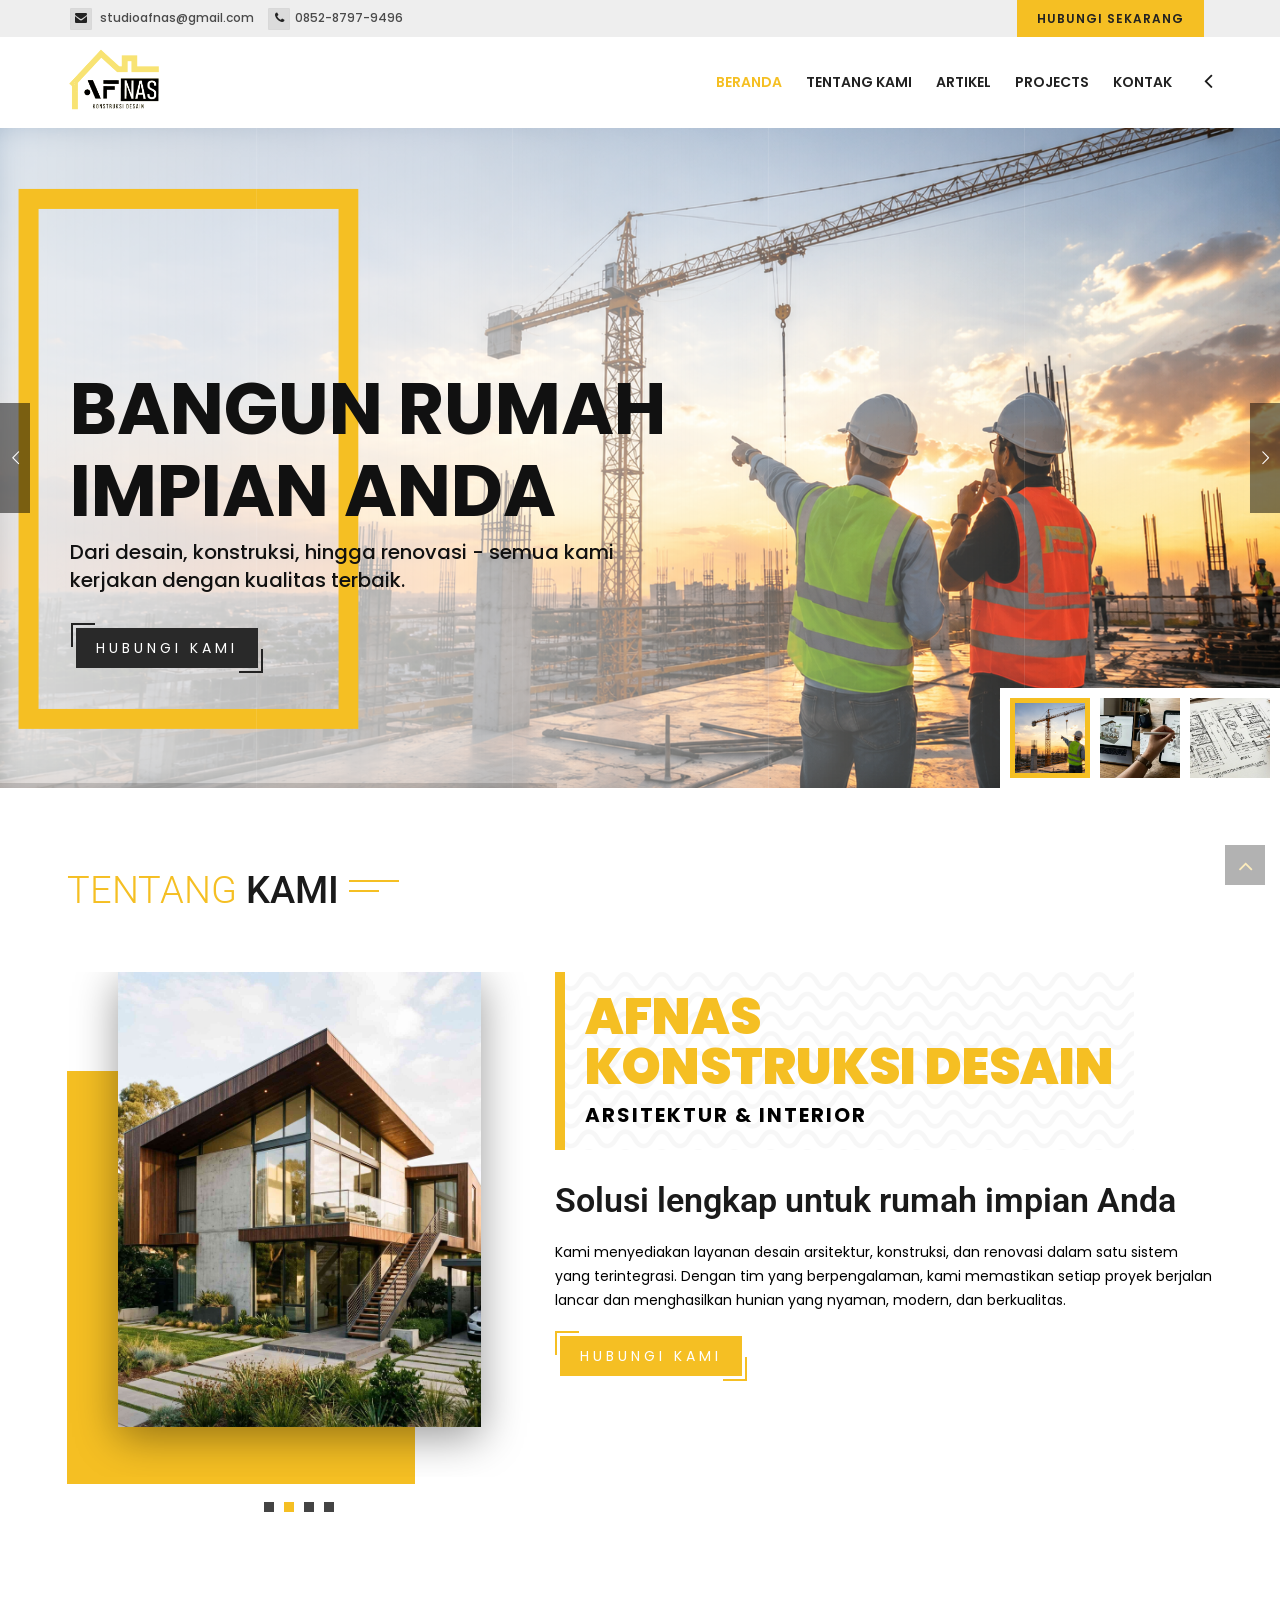
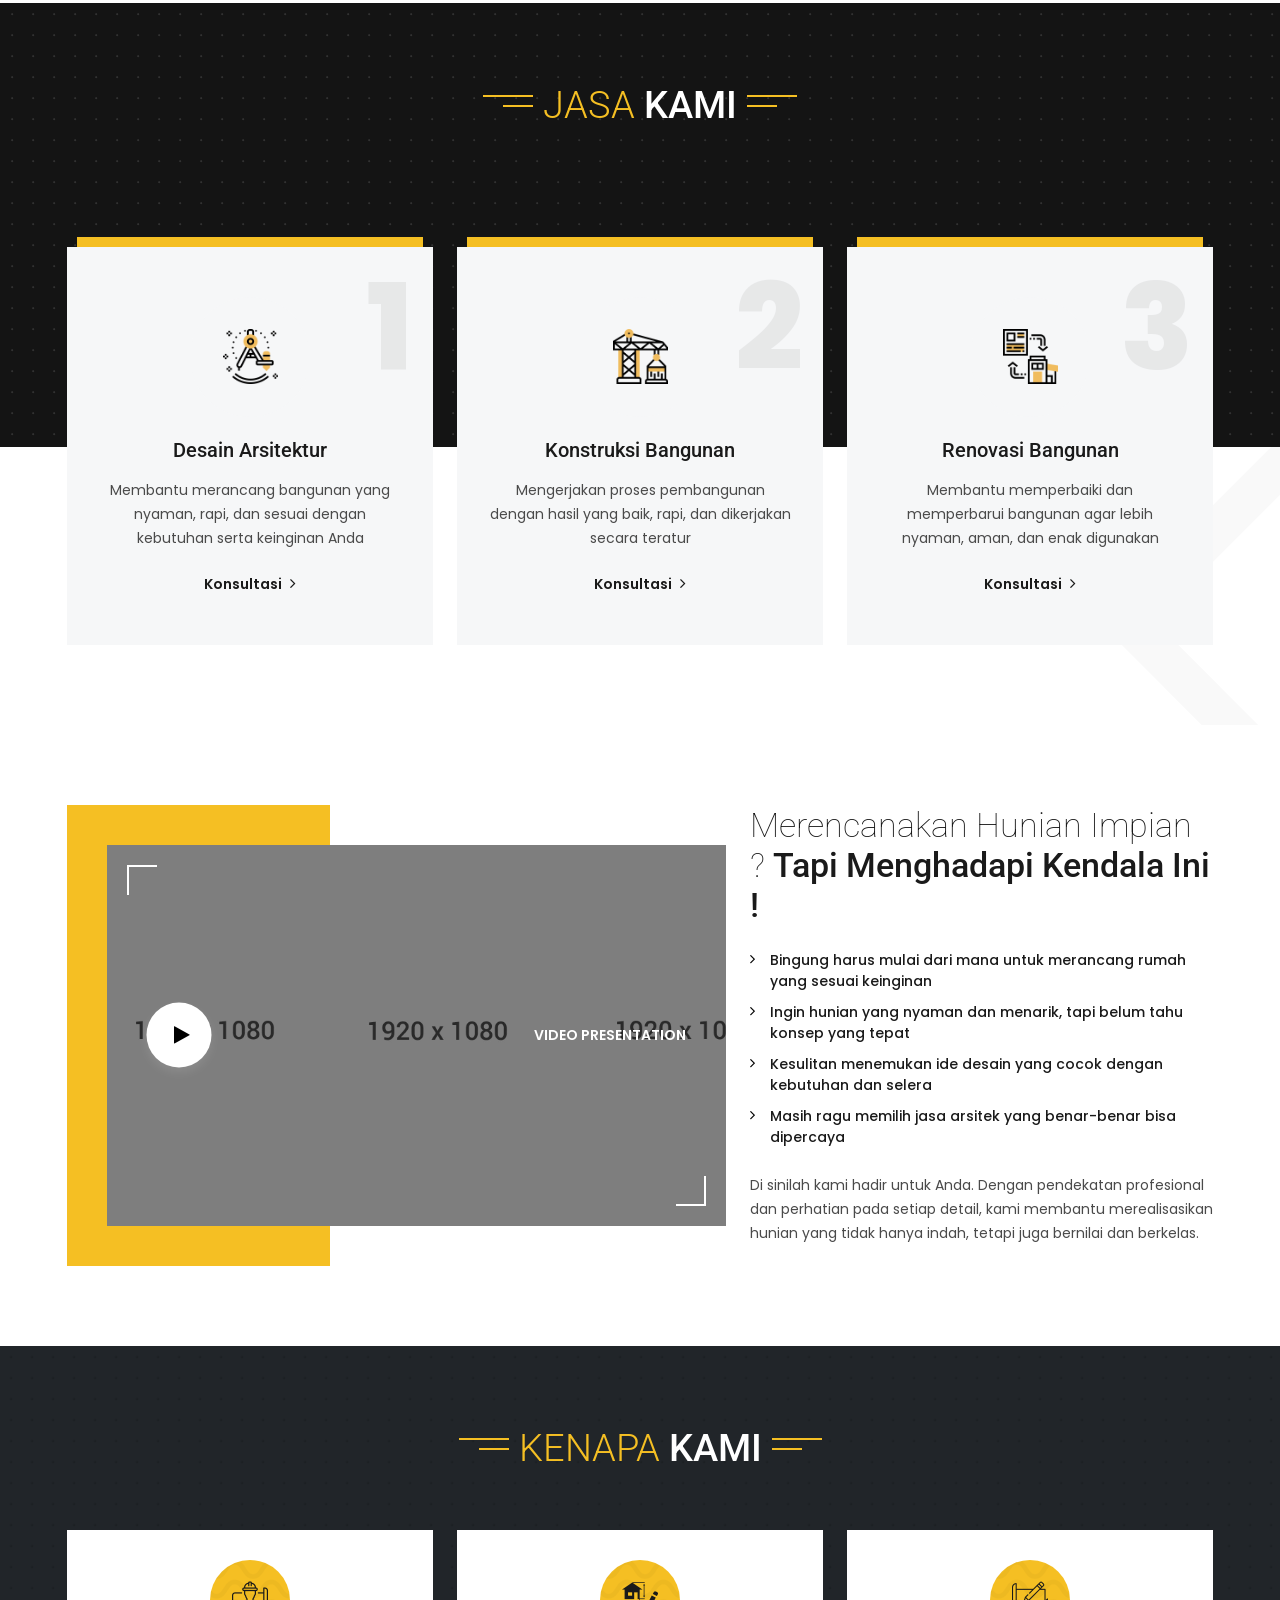
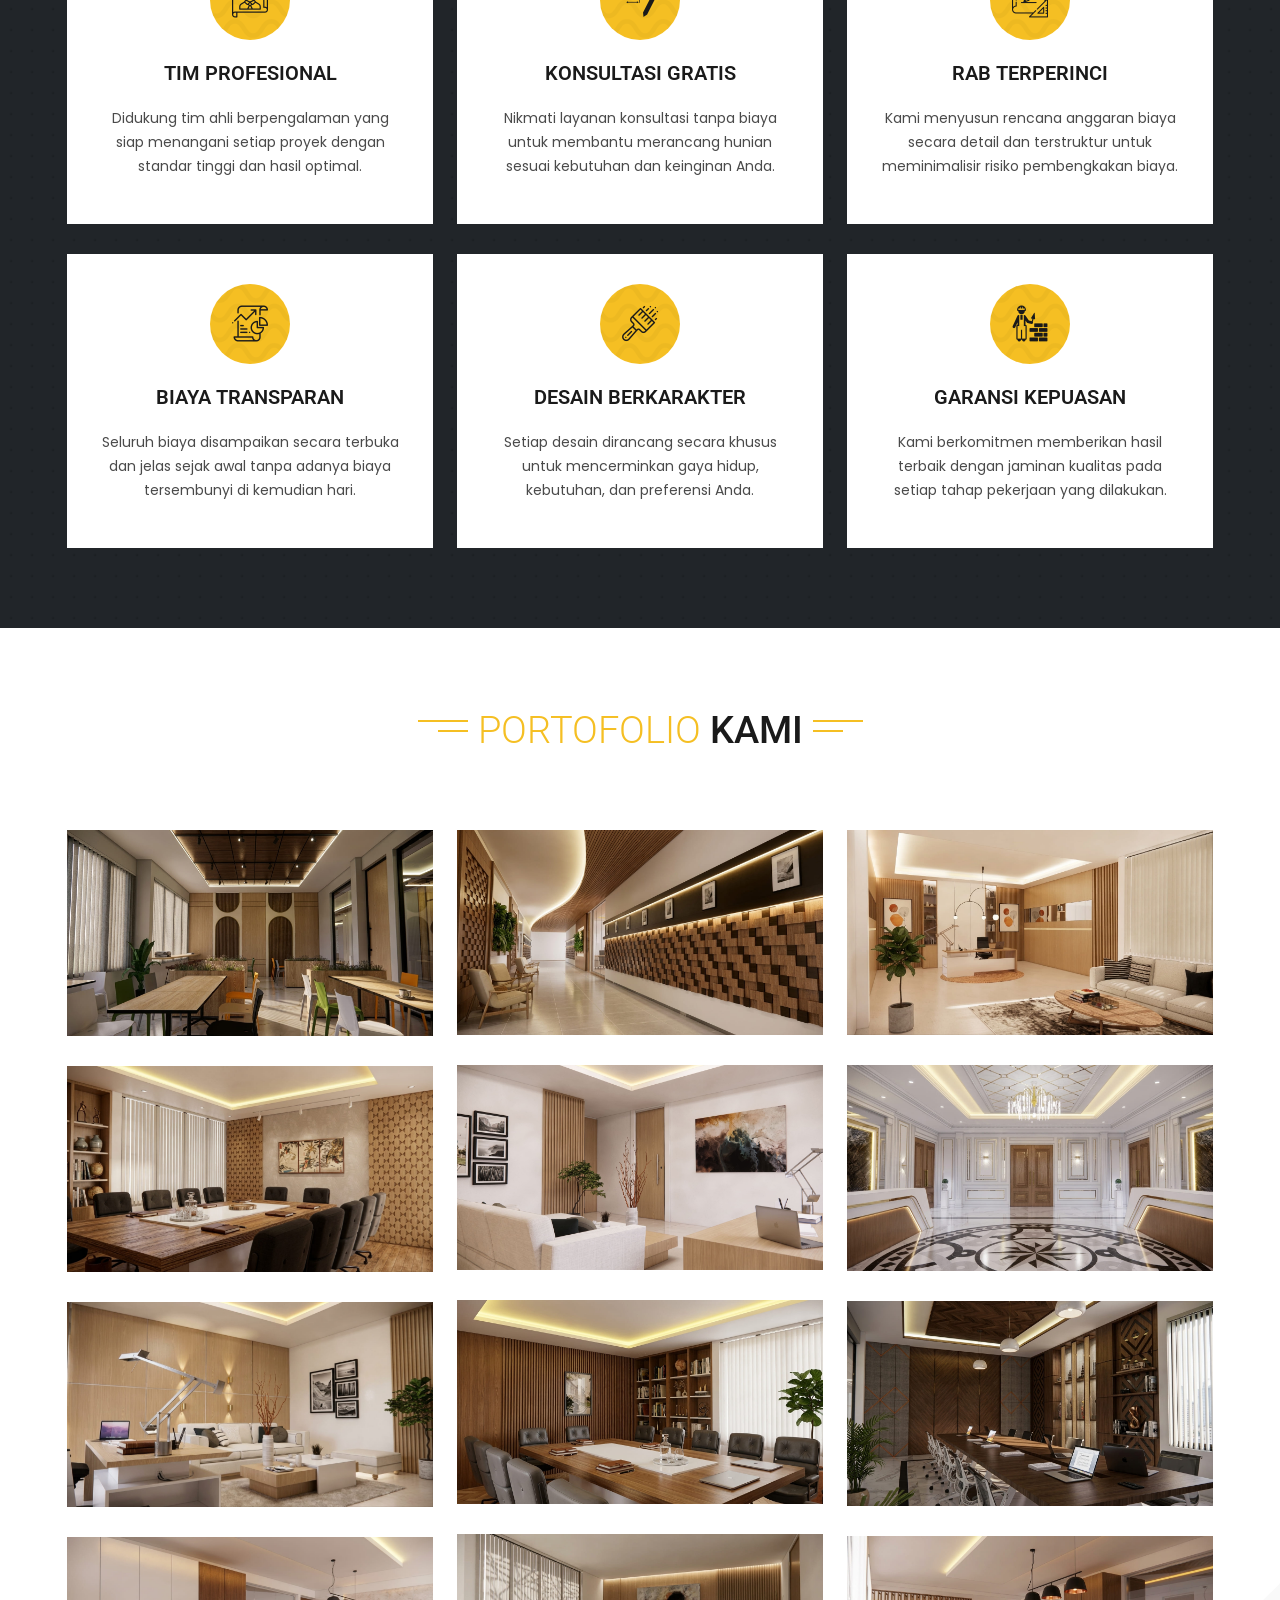
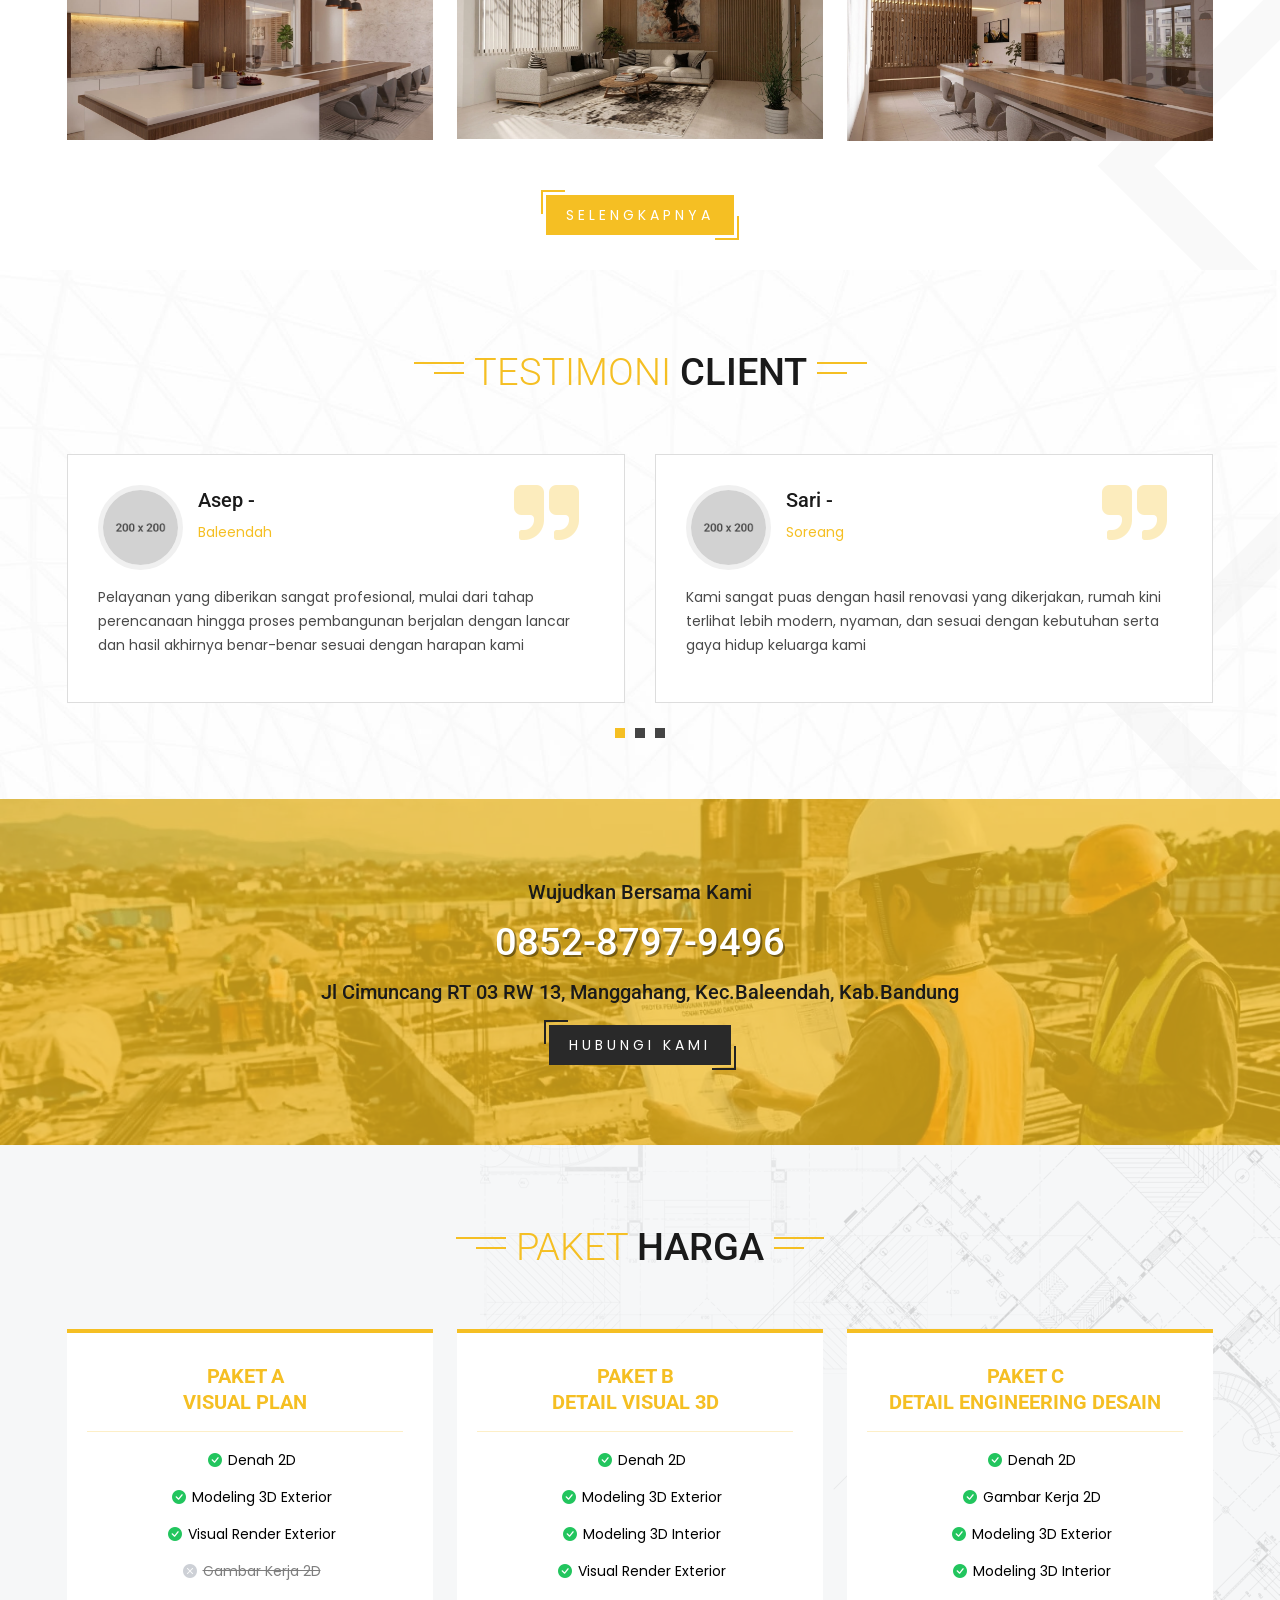
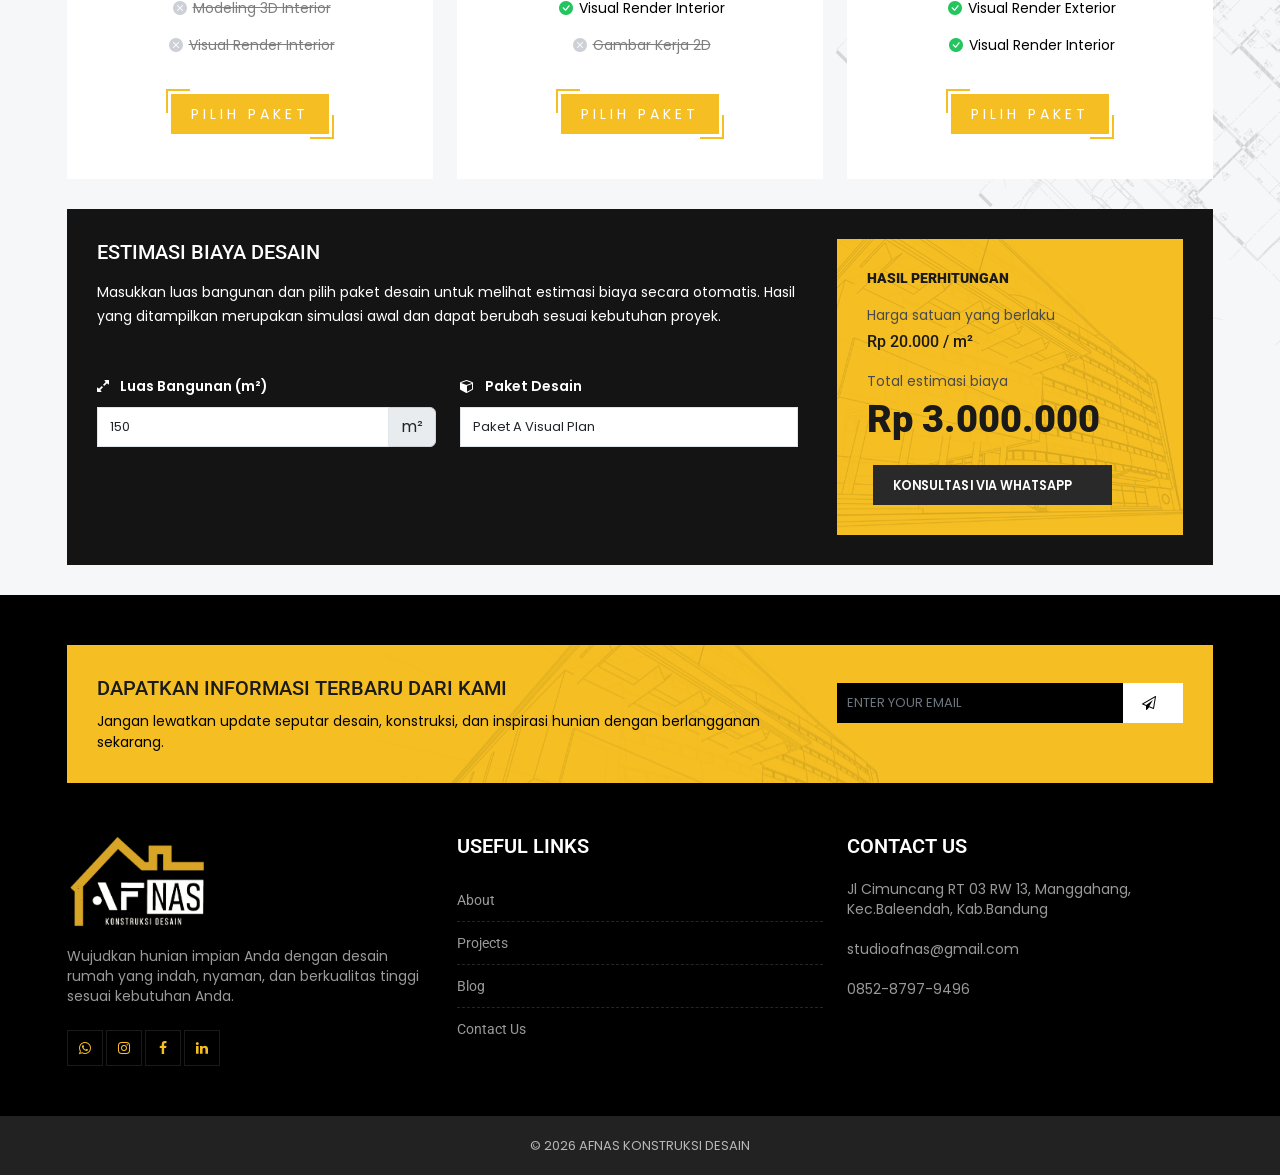
==== commit 9409aa12: "first init" ====
--- a/index.html
+++ b/index.html
@@ -98,7 +98,7 @@
               </div>
               <div class="mt-topbar-right">
                 <div class="appint-btn">
-                  <a href="https://wa.link/vg26mh" class="site-button"
+                  <a href="https://wa.me/6285287979496?text=Halo,+saya+ingin+konsultasi+mengenai+layanan+desain+dan+konstruksi.&utm_source=chatgpt.com" class="site-button"
                     >Hubungi Sekarang</a
                   >
                 </div>
@@ -140,9 +140,9 @@
               <!-- ETRA Nav -->
 
               <!-- Contact Nav -->
-              <div
+                <div
                 class="contact-slide-hide"
-                style="background-image: url(images/background/bg-5.png)"
+                style="background-image: url(/images/background/bg-5.png)"
               >
                 <div class="contact-nav">
                   <a href="javascript:void(0)" class="contact_close">&times;</a>
@@ -175,8 +175,7 @@
                         <div class="icon-content">
                           <h5 class="m-t0 font-weight-500">Alamat</h5>
                           <p>
-                            Kp Cipicung RT 04 RW 01 Kel <br />
-                            Manggahang Kec Baleendah Kab Bandung
+                            Jl Cimuncang RT 03 RW 13, Manggahang <br> Kec.Baleendah, Kab.Bandung
                           </p>
                         </div>
                       </div>
@@ -219,25 +218,26 @@
                 </div>
               </div>
 
+
               <!-- MAIN Vav -->
               <div class="header-nav navbar-collapse collapse">
                 <ul class="nav navbar-nav">
                   <li class="active">
-                    <a href="/">Beranda</a>
+                    <a href="index.html">Beranda</a>
                   </li>
 
                   <li>
-                    <a href="/about">Tentang Kami</a>
+                    <a href="about.html">Tentang Kami</a>
                   </li>
                   <li>
-                    <a href="/blog">Artikel</a>
+                    <a href="blog.html">Artikel</a>
                   </li>
                   <li>
-                    <a href="/projects">Projects</a>
+                    <a href="projects.html">Projects</a>
                   </li>
                   </li>
                   <li>
-                    <a href="/contact">kontak</a>
+                    <a href="contact.html">kontak</a>
                   </li>
                 </ul>
               </div>
@@ -661,7 +661,7 @@
                     ]'
                 style="z-index: 100; text-transform: uppercase"
               >
-                <a href="/contact" class="site-button-secondry btn-effect">
+                <a href="https://wa.me/6285287979496?text=Halo,+saya+ingin+konsultasi+mengenai+layanan+desain+dan+konstruksi.&utm_source=chatgpt.com" class="site-button-secondry btn-effect">
                   Hubungi Kami
                 </a>
               </div>
@@ -778,7 +778,7 @@
                     </p>
                     <div class="author-info">
                       <a
-                        href="contact-1.html"
+                        href="https://wa.me/6285287979496?text=Halo,+saya+ingin+konsultasi+mengenai+layanan+desain+dan+konstruksi.&utm_source=chatgpt.com"
                         class="site-button btn-effect m-b15"
                         ><span>Hubungi kami</span></a
                       >
@@ -1565,13 +1565,12 @@
             <div class="section-content">
               <div class="call-us-section text-center">
                 <h4 class="m-b15">Wujudkan Bersama Kami</h4>
-                <h2 class="call-us-number m-b15 m-b0">(+62)-823-1594-0406</h2>
+                <h2 class="call-us-number m-b15 m-b0">0852-8797-9496</h2>
                 <h4 class="call-us-address m-t0 m-b20">
-                  Kp Cipicung RT 04 RW 01 Kel Manggahan Kec Baleendah Kab
-                  Bandung
+                  Jl Cimuncang RT 03 RW 13, Manggahang, Kec.Baleendah, Kab.Bandung
                 </h4>
                 <a
-                  href="contact-1.html"
+                  href="https://wa.me/6285287979496?text=Halo,+saya+ingin+konsultasi+mengenai+layanan+desain+dan+konstruksi.&utm_source=chatgpt.com"
                   class="site-button-secondry btn-effect site-bg-dark"
                   >Hubungi Kami</a
                 >
@@ -1822,11 +1821,15 @@
                           <h2 class="font-weight-900" id="calc-total-display">
                             Rp 42.500
                           </h2>
-                          <a
-                            href="about-1.html"
+                         <a
+                            href="#"
+                            id="whatsapp-button"
                             class="site-button-secondry btn-half"
-                            ><span>Konsultasi via whatsapp</span></a
+                            target="_blank"
+                            rel="noopener noreferrer"
                           >
+                            <span>Konsultasi via WhatsApp</span>
+                          </a>
                         </div>
                       </div>
                     </div>
@@ -1894,39 +1897,37 @@
               <div class="col-lg-4 col-md-6 col-sm-6">
                 <div class="widget widget_about">
                   <!--<h4 class="widget-title">About Company</h4>-->
-                  <div class="logo-footer clearfix p-b15">
+                  <div class="logo-footer clearfix">
                     <a href="/"
                       ><img src="images/logo-dark.png" alt=""
                     /></a>
                   </div>
-                  <p class="max-w400">
-                    Kami sangat mengapresiasi dedikasi, kerja keras, dan
-                    keahlian tim Anda dalam menghadirkan hunian yang indah dan
-                    berkualitas tinggi.
+                  <p class="max-w400 pt-3">
+                  Wujudkan hunian impian Anda dengan desain rumah yang indah, nyaman, dan berkualitas tinggi sesuai kebutuhan Anda.
                   </p>
 
                   <ul class="social-icons mt-social-links">
                     <li>
                       <a
-                        href="https://www.facebook.com"
+                        href="https://"
                         class="fa fa-whatsapp"
                       ></a>
                     </li>
                     <li>
                       <a
-                        href="https://www.facebook.com"
+                        href="https://"
                         class="fa fa-instagram"
                       ></a>
                     </li>
                     <li>
                       <a
-                        href="https://www.facebook.com"
+                        href="https://"
                         class="fa fa-facebook"
                       ></a>
                     </li>
                     <li>
                       <a
-                        href="https://in.linkedin.com"
+                        href="https://"
                         class="fa fa-linkedin"
                       ></a>
                     </li>
@@ -1952,9 +1953,9 @@
                 <div class="widget widget_address_outer">
                   <h4 class="widget-title">Contact Us</h4>
                   <ul class="widget_address">
-                    <li>Kp Cipicung RT 04 RW 01</li>
-                    <li>test@gmail.com</li>
-                    <li>(+62) 023-1594-0406</li>
+                    <li>Jl Cimuncang RT 03 RW 13, Manggahang, Kec.Baleendah, Kab.Bandung</li>
+                    <li>studioafnas@gmail.com</li>
+                    <li>0852-8797-9496</li>
                   </ul>
                 </div>
               </div>
--- a/css/loader.min.css
+++ b/css/loader.min.css
@@ -14,7 +14,7 @@
   text-transform: uppercase;
   font-weight: 900;
   font-size: 18px;
-  color: rgb(212, 163, 115);
+  color: #F5BF23;
   letter-spacing: 0.2em;
 }
 .cssload-loader::before,
--- a/css/style.css
+++ b/css/style.css
@@ -8106,7 +8106,7 @@
 
 .logo-footer {
   display: table;
-  width: 170px;
+  width: 140px;
   height: 70px;
   vertical-align: middle;
   padding: 0;
--- a/css/skin/skin-1.css
+++ b/css/skin/skin-1.css
@@ -1,89 +1,85 @@
 ::selection {
-    background: #D4A373;
+	background: #F5BF23
 }
 ::-moz-selection {
-    background: #D4A373;
+background:#F5BF23
 }
 ::-webkit-selection {
-    background: #D4A373;
+background:#F5BF23
 }
- .acc-site-bg-primary a,  .site-bg-primary,  .custom-page.pager li>a:focus, .custom-page.pager li>a:hover, .custom-pagination.pagination>.active>a, .custom-pagination.pagination>.active>a:focus, .custom-pagination.pagination>.active>a:hover, .custom-pagination.pagination>.active>span, .custom-pagination.pagination>.active>span:focus, .custom-pagination.pagination>.active>span:hover, .custom-pagination.pagination>li>a:focus, .custom-pagination.pagination>li>a:hover, .custom-pagination.pagination>li>span:focus, .custom-pagination.pagination>li>span:hover, .date-style-2 .post-date,  .faq-block .faq-ans::after, .faq-block .faq-que::after, .masonry-filter.button-style.has-bg>li a:hover, .masonry-filter.button-style.has-bg>li.active a, .masonry-filter.button-style>li a:active, .masonry-filter.button-style>li a:focus, .masonry-filter.button-style>li a:hover, .masonry-filter.button-style>li.active a, .masonry-filter.outline-style.customize>li.active a, .masonry-filter.outline-style.customize>li:hover a, .mt-nav-pills li:hover a, .mt-tabs.border-top .nav-tabs>li.active>a::after,  .noTrespassingBarLineG, .overlay-icon a, .owl-carousel .owl-dots .owl-dot.active span, .owl-carousel .owl-dots .owl-dot:hover span, .pagination>.active>a, .pagination>.active>a:focus, .pagination>.active>a:hover, .pagination>.active>span, .pagination>.active>span:focus, .pagination>.active>span:hover, .pagination>li>a:focus, .pagination>li>a:hover, .pagination>li>span:focus, .pagination>li>span:hover, .pricing-table-style-2 .pricingtable-title, .pricingtable-price, .searchform input[type=submit], .site-button, .social-icons.social-radius.social-darkest a:hover, .social-icons.social-radius.social-primary a, .social-icons.social-square.social-darkest a:hover, .social-icons.social-square.social-primary a,  .widget-title::after, .widget_archive ul li span.badge, .widget_calendar table tbody td#today, .widget_calendar thead, .widget_getintuch i, ol.list-num-count>li::before,.header-nav .nav > li .sub-menu li a::after,.mt-separator:after,.sep-line-one:after,.mt-separator:before,.sep-line-one:before, .about-home.owl-carousel .owl-dots .owl-dot.active span, .input-animate.input .spin,.icon-count-2::after, .footer-dark .social-icons li a:hover, .video-section-full-v2::after, .mt-bnr-inr-entry .banner-title-outer:after,
+ .acc-site-bg-primary a,  .site-bg-primary,  .custom-page.pager li>a:focus, .custom-page.pager li>a:hover, .custom-pagination.pagination>.active>a, .custom-pagination.pagination>.active>a:focus, .custom-pagination.pagination>.active>a:hover, .custom-pagination.pagination>.active>span, .custom-pagination.pagination>.active>span:focus, .custom-pagination.pagination>.active>span:hover, .custom-pagination.pagination>li>a:focus, .custom-pagination.pagination>li>a:hover, .custom-pagination.pagination>li>span:focus, .custom-pagination.pagination>li>span:hover, .date-style-2 .post-date, .faq-block .faq-ans::after, .faq-block .faq-que::after, .masonry-filter.button-style.has-bg>li a:hover, .masonry-filter.button-style.has-bg>li.active a, .masonry-filter.button-style>li a:active, .masonry-filter.button-style>li a:focus, .masonry-filter.button-style>li a:hover, .masonry-filter.button-style>li.active a, .masonry-filter.outline-style.customize>li.active a, .masonry-filter.outline-style.customize>li:hover a, .mt-nav-pills li:hover a, .mt-tabs.border-top .nav-tabs>li.active>a::after,  .noTrespassingBarLineG, .overlay-icon a, .overlay-icon a:hover, .owl-carousel .owl-dots .owl-dot.active span, .owl-carousel .owl-dots .owl-dot:hover span, .pagination>.active>a, .pagination>.active>a:focus, .pagination>.active>a:hover, .pagination>.active>span, .pagination>.active>span:focus, .pagination>.active>span:hover, .pagination>li>a:focus, .pagination>li>a:hover, .pagination>li>span:focus, .pagination>li>span:hover, .pricing-table-style-2 .pricingtable-title, .pricingtable-price, .searchform input[type=submit], .site-button, .social-icons.social-radius.social-darkest a:hover, .social-icons.social-radius.social-primary a, .social-icons.social-square.social-darkest a:hover, .social-icons.social-square.social-primary a,  .widget-title::after, .widget_archive ul li span.badge, .widget_calendar table tbody td#today, .widget_calendar thead, .widget_getintuch i, ol.list-num-count>li::before,.header-nav .nav > li .sub-menu li a::after,.mt-separator:after,.sep-line-one:after,.mt-separator:before,.sep-line-one:before, .about-home.owl-carousel .owl-dots .owl-dot.active span, .input-animate.input .spin,.icon-count-2::after, .footer-dark .social-icons li a:hover, .video-section-full-v2::after, .mt-bnr-inr-entry .banner-title-outer:after,
 .mt-bnr-inr-entry .banner-title-outer:before,
 .mt-bnr-inr-entry .banner-title-outer .banner-title-name:after,
-.mt-bnr-inr-entry .banner-title-outer .banner-title-name:before , .m-about::after,.our-story .row:nth-child(odd) .our-story-pic-block:after,
+.mt-bnr-inr-entry .banner-title-outer .banner-title-name:before, .m-about::after,.our-story .row:nth-child(odd) .our-story-pic-block:after,
 .our-story .row:nth-child(even) .our-story-pic-block:after,.call-for-quote-outer,.widget_newsletter-2 .newsletter-bx .newsletter-icon,blockquote.author-quote::before,
-.project-classic .mt-title::before ,.img-center-icon .overlay-bx .overlay-icon a, .footer-light .social-icons li a:hover, .image-effect-two .mfp-link:hover  {
-    background-color: #D4A373
+.project-classic .mt-title::before ,.img-center-icon .overlay-bx .overlay-icon a , .footer-light .social-icons li a:hover, .image-effect-two .mfp-link:hover  {
+	background-color: #F5BF23
 }
 .overlay-icon a:hover {
-    background-color: #3F3D3C
+	background-color: #222
 }
-.site-button {
-    background-color: #D4A373
+.searchform input[type=submit], .searchform input[type=submit]:active, .searchform input[type=submit]:focus, .searchform input[type=submit]:hover, .site-button, .site-button:active, .site-button:focus{
+	background-color: #F5BF23
 }
-.site-button:active, .site-button:focus, .site-button:hover {
-    background-color: #BC8A5F
+.site-button:hover {
+    background-color: #222;
+    color: #fff;
 }
-.searchform input[type=submit] {
-    background-color: #D4A373
+
+.mt-info-has.site-bg-primary {
+	background-color: rgba(255,85,57,.9)
 }
-.searchform input[type=submit]:active, .searchform input[type=submit]:focus, .searchform input[type=submit]:hover {
-    background-color: #BC8A5F
-}
-.mt-info-has.site-bg-primary {
-    background-color: rgba(212,163,115,.9)
-}
-.btn-filter-wrap li.btn-active,  .footer-dark .footer-top a:active, .footer-dark .footer-top a:focus, .footer-dark .footer-top a:hover, .header-nav .nav>li .mega-menu>li ul a:hover, .header-nav .nav>li .sub-menu li a:hover, .header-nav .nav>li .sub-menu li:hover>a, .header-nav .nav>li.active>a, .header-nav .nav>li.current-menu-item>a, .header-nav .nav>li:hover>a,  .latest-blog-3.blog-md .mt-post-meta i, .latest-blog-3.post-overlay .mt-post-meta i, .masonry-filter.link-style.has-bg>li a, .masonry-filter.link-style.has-bg>li.active a, .masonry-filter.link-style.has-bg>li:hover a, .masonry-filter.link-style.white>li a:active, .masonry-filter.link-style.white>li a:focus, .masonry-filter.link-style.white>li a:hover, .masonry-filter.link-style.white>li.active a, .masonry-filter.outline-style.has-bg>li a:hover, .masonry-filter.outline-style.has-bg>li.active a, .masonry-filter.outline-style>li a:active, .masonry-filter.outline-style>li a:focus, .masonry-filter.outline-style>li a:hover, .masonry-filter.outline-style>li.active a, .masonry-filter>li a:active, .masonry-filter>li a:focus, .masonry-filter>li a:hover, .masonry-filter>li.active a, .mt-breadcrumb li a, .nav-dark.header-nav .nav>li .mega-menu>li ul a:hover, .pricing-table-style-3 .pricingtable-title *, .pricing-table-style-5 .pricingtable-title *, .rating-bx, .social-icons.social-dark.has-bg li a:hover, .social-icons.social-light.has-bg li a:hover, .status-value span, .testimonial-1 .testimonial-position, .testimonial-2 .testimonial-position, .testimonial-2 .testimonial-text .fa-quote-left,   .site-text-primary, .video-play-btn, .widget_archive ul li a:hover, .widget_categories ul li a:hover, .widget_meta ul li a:hover, .widget_nav_menu li a:hover, .widget_pages ul li a:hover, .widget_recent_comments ul li a:hover, .widget_recent_entries ul li a:hover, .widget_services ul li a:hover,  blockquote::before, button.scroltop, h1 a:hover, h2 a:hover, h3 a:hover, h4 a:hover, h5 a:hover, h6 a:hover, ol.comment-list li.comment .reply a, ul.primary li::before, .mt-team-seven .social-share-btn-content .social-icons a:hover, .widget_categories li span.badge, .icon-count-2:hover span.icon-count-number, .filter-navigation a::after, .footer-dark .social-icons li a, .site-footer .widget_services ul li a:hover, .hover-navigation a::after,.site-button-link.yellow,.widget_tag_cloud a:hover,.page-notfound span.title,blockquote.author-quote .fa-quote-right,.project-classic .mt-title::after,.header-dark-1 .main-bar .header-nav .nav > li.active > a ,.header-dark-1 .main-bar .header-nav .nav > li:hover > a ,.acc-bg-dark .acod-head .fa , .testimonial-1.testimonial-bg .testimonial-name, .testimonial-1.testimonial-bg .testimonial-position{
-    color: #D4A373
+.btn-filter-wrap li.btn-active,  .footer-dark .footer-top a:active, .footer-dark .footer-top a:focus, .footer-dark .footer-top a:hover, .header-nav .nav>li .mega-menu>li ul a:hover, .header-nav .nav>li .sub-menu li a:hover, .header-nav .nav>li .sub-menu li:hover>a, .header-nav .nav>li.active>a, .header-nav .nav>li.current-menu-item>a, .header-nav .nav>li:hover>a,  .latest-blog-3.blog-md .mt-post-meta i, .latest-blog-3.post-overlay .mt-post-meta i, .masonry-filter.link-style.has-bg>li.active a, .masonry-filter.link-style.has-bg>li:hover a, .masonry-filter.link-style.white>li a:active, .masonry-filter.link-style.white>li a:focus, .masonry-filter.link-style.white>li a:hover, .masonry-filter.link-style.white>li.active a, .masonry-filter.outline-style.has-bg>li a:hover, .masonry-filter.outline-style.has-bg>li.active a, .masonry-filter.outline-style>li a:active, .masonry-filter.outline-style>li a:focus, .masonry-filter.outline-style>li a:hover, .masonry-filter.outline-style>li.active a, .masonry-filter>li a:active, .masonry-filter>li a:focus, .masonry-filter>li a:hover, .masonry-filter>li.active a, .mt-breadcrumb li a, .nav-dark.header-nav .nav>li .mega-menu>li ul a:hover, .pricing-table-style-3 .pricingtable-title *, .pricing-table-style-5 .pricingtable-title *, .rating-bx, .social-icons.social-dark.has-bg li a:hover, .social-icons.social-light.has-bg li a:hover, .status-value span, .testimonial-1 .testimonial-position, .testimonial-2 .testimonial-position, .testimonial-2 .testimonial-text .fa-quote-left,   .site-text-primary, .video-play-btn, .widget_archive ul li a:hover, .widget_categories ul li a:hover, .widget_meta ul li a:hover, .widget_nav_menu li a:hover, .widget_pages ul li a:hover, .widget_recent_comments ul li a:hover, .widget_recent_entries ul li a:hover, .widget_services ul li a:hover,  blockquote::before, button.scroltop, h1 a:hover, h2 a:hover, h3 a:hover, h4 a:hover, h5 a:hover, h6 a:hover, ol.comment-list li.comment .reply a, ul.primary li::before, .mt-team-seven .social-share-btn-content .social-icons a:hover, .widget_categories li span.badge, .icon-count-2:hover span.icon-count-number, .filter-navigation a::after, .footer-dark .social-icons li a, .site-footer .widget_services ul li a:hover, .hover-navigation a::after,.site-button-link.yellow,.widget_tag_cloud a:hover,.page-notfound span.title,blockquote.author-quote .fa-quote-right,.project-classic .mt-title::after,.header-dark-1 .main-bar .header-nav .nav > li.active > a ,.header-dark-1 .main-bar .header-nav .nav > li:hover > a, .acc-bg-dark .acod-head .fa , .testimonial-1.testimonial-bg .testimonial-name, .testimonial-1.testimonial-bg .testimonial-position  {
+	color: #F5BF23
 }
 @media only screen and (max-width:991px) {
 .site-bg-primary .header-nav .nav>li.active>a, .site-bg-primary .header-nav .nav>li.current-menu-item>a, .site-bg-primary .header-nav .nav>li:hover>a {
-    color: #D4A373
+	color: #F5BF23
 }
 }
  .bdr-primary, .date-style-3 .mt-post-media, .masonry-filter.outline-style.customize>li.active a, .masonry-filter.outline-style.customize>li:hover a, .masonry-filter.outline-style.has-bg>li a:hover, .masonry-filter.outline-style.has-bg>li.active a, .masonry-filter.outline-style>li a:active, .masonry-filter.outline-style>li a:focus, .masonry-filter.outline-style>li a:hover, .masonry-filter.outline-style>li.active a, .pricing-table-style-4 .pricingtable-inner, .social-icons.social-radius.social-dark.has-bg a:hover, .social-icons.social-square.social-dark.has-bg a:hover, button.scroltop, input[type=checkbox]+label:hover:before, input[type=checkbox]:checked+label:before, input[type=radio]+label:hover:before, input[type=radio]:checked+label:before, ol.list-num-count.list-outline>li::before,.slider-block,#welcome .tp-thumbs-inner-wrapper .tp-thumb.selected:after,.site-button.btn-effect:before,
 .site-button.btn-effect:after {
-    border-color: #D4A373
+	border-color: #F5BF23
 }
-.bg-secondry{
-    background-color: #3F3D3C
+.bg-secondry {
+	background-color: #222
 }
 .site-button-secondry {
-    background-color: #32302F;
+	background-color: #292929
 }
 .site-button-secondry:active, .site-button-secondry:focus, .site-button-secondry:hover {
-    background-color: #242221
+	background-color: #303030
 }
 .acod-title.corner-skew::after {
-    border-top: 25px solid transparent;
-    border-right: 25px solid #D4A373;
-    border-bottom: 25px solid transparent;
+	border-top: 25px solid transparent;
+	border-right: 25px solid #F5BF23;
+	border-bottom: 25px solid transparent;
 }
 .anchor-line a{color:#1a1a1a;}
-.anchor-line a:hover{color:#D4A373;}
+.anchor-line a:hover{color:#F5BF23;}
 
-.header-nav .nav > li .sub-menu li a:hover, .m-about-years  {
-    border-left: 10px solid #D4A373;
+.header-nav .nav > li .sub-menu li a:hover,.m-about-years  {
+    border-left: 10px solid #F5BF23;
 }
 .mt-bnr-inr-entry .banner-title-outer {
-    border-left: 10px solid #D4A373;
-    border-right: 10px solid #D4A373;
+    border-left: 10px solid #F5BF23;
+    border-right: 10px solid #F5BF23;
 }
-.mt-tabs.bg-tabs .nav-tabs > li .nav-link.active {
-    background-color: #D4A373;
-    border-bottom: 4px solid #D4A373;
-}
-a:active, a:hover, a:focus {
-    color: #D4A373;
+.mt-tabs.bg-tabs .nav-tabs > li .nav-link.active{
+    background-color: #F5BF23;
+    border-bottom: 4px solid #F5BF23;
 }
 
+a:active, a:hover, a:focus {
+    color: #F5BF23;
+}
 .testimonial-2 .testimonial-text .fa-quote-right,
 .testimonial-1 .testimonial-text .fa-quote-right {
-    color: rgb(212, 163, 115,0.3);
+    color: rgb(245, 191, 35,0.3);
 }
 .get-in-touch-info {
-    box-shadow: -10px -10px #D4A373;
+    box-shadow: -10px -10px #F5BF23;
 }
 .site-button-secondry:hover.btn-effect::before, .site-button-secondry:hover.btn-effect::after {
-    border-color: #242221;
+    border-color: #303030;
 }
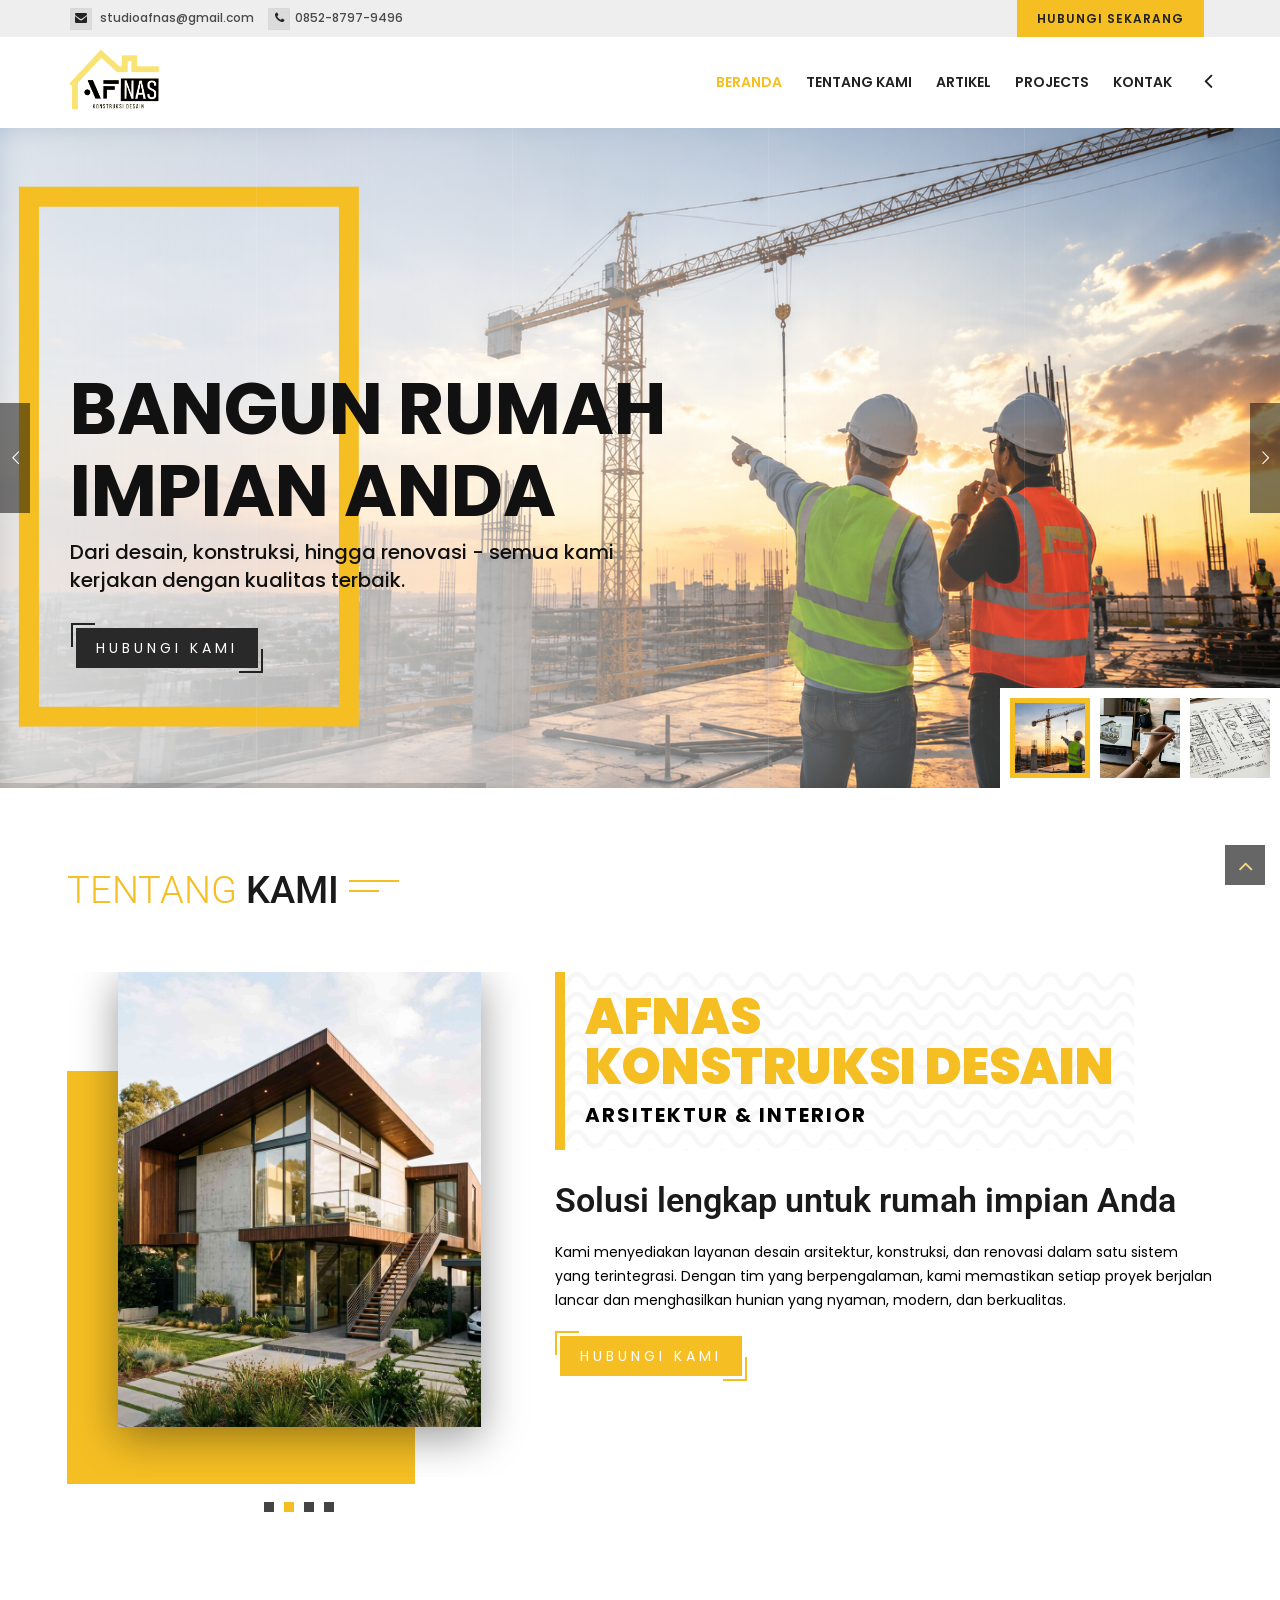
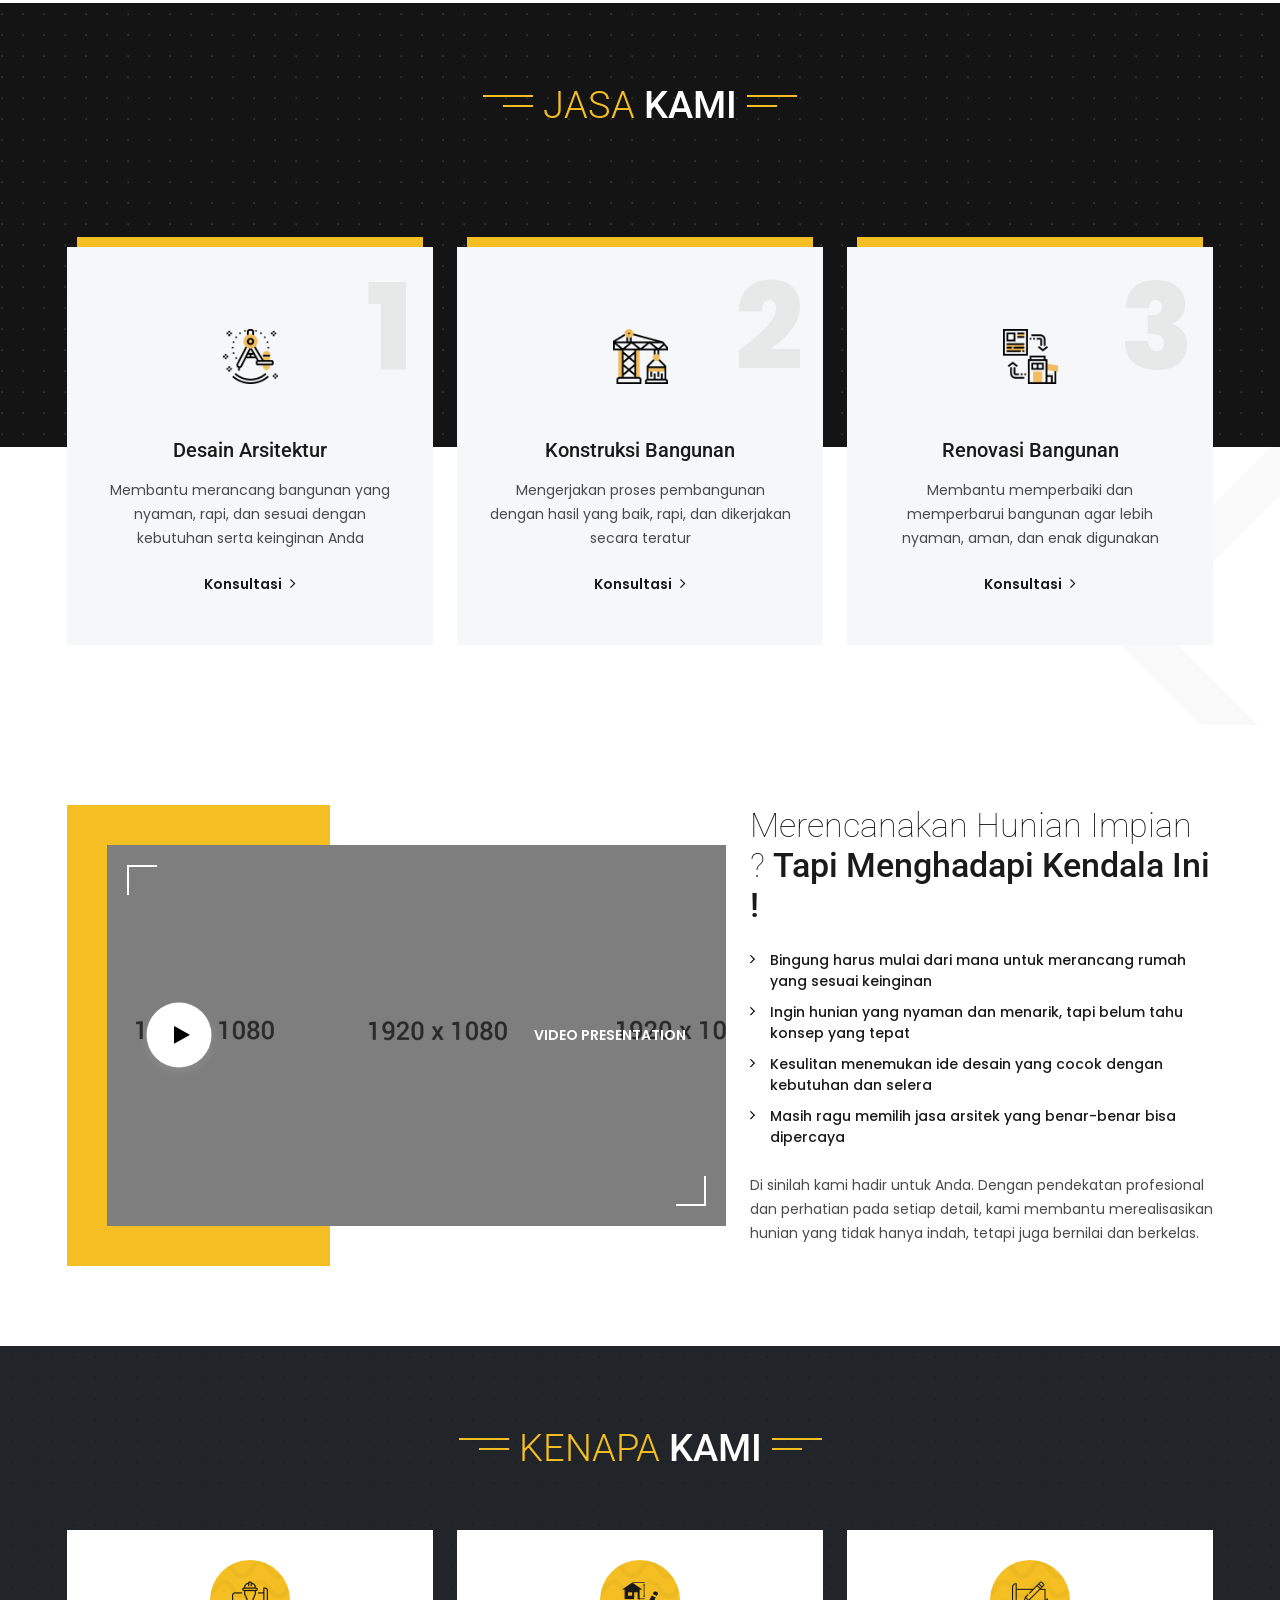
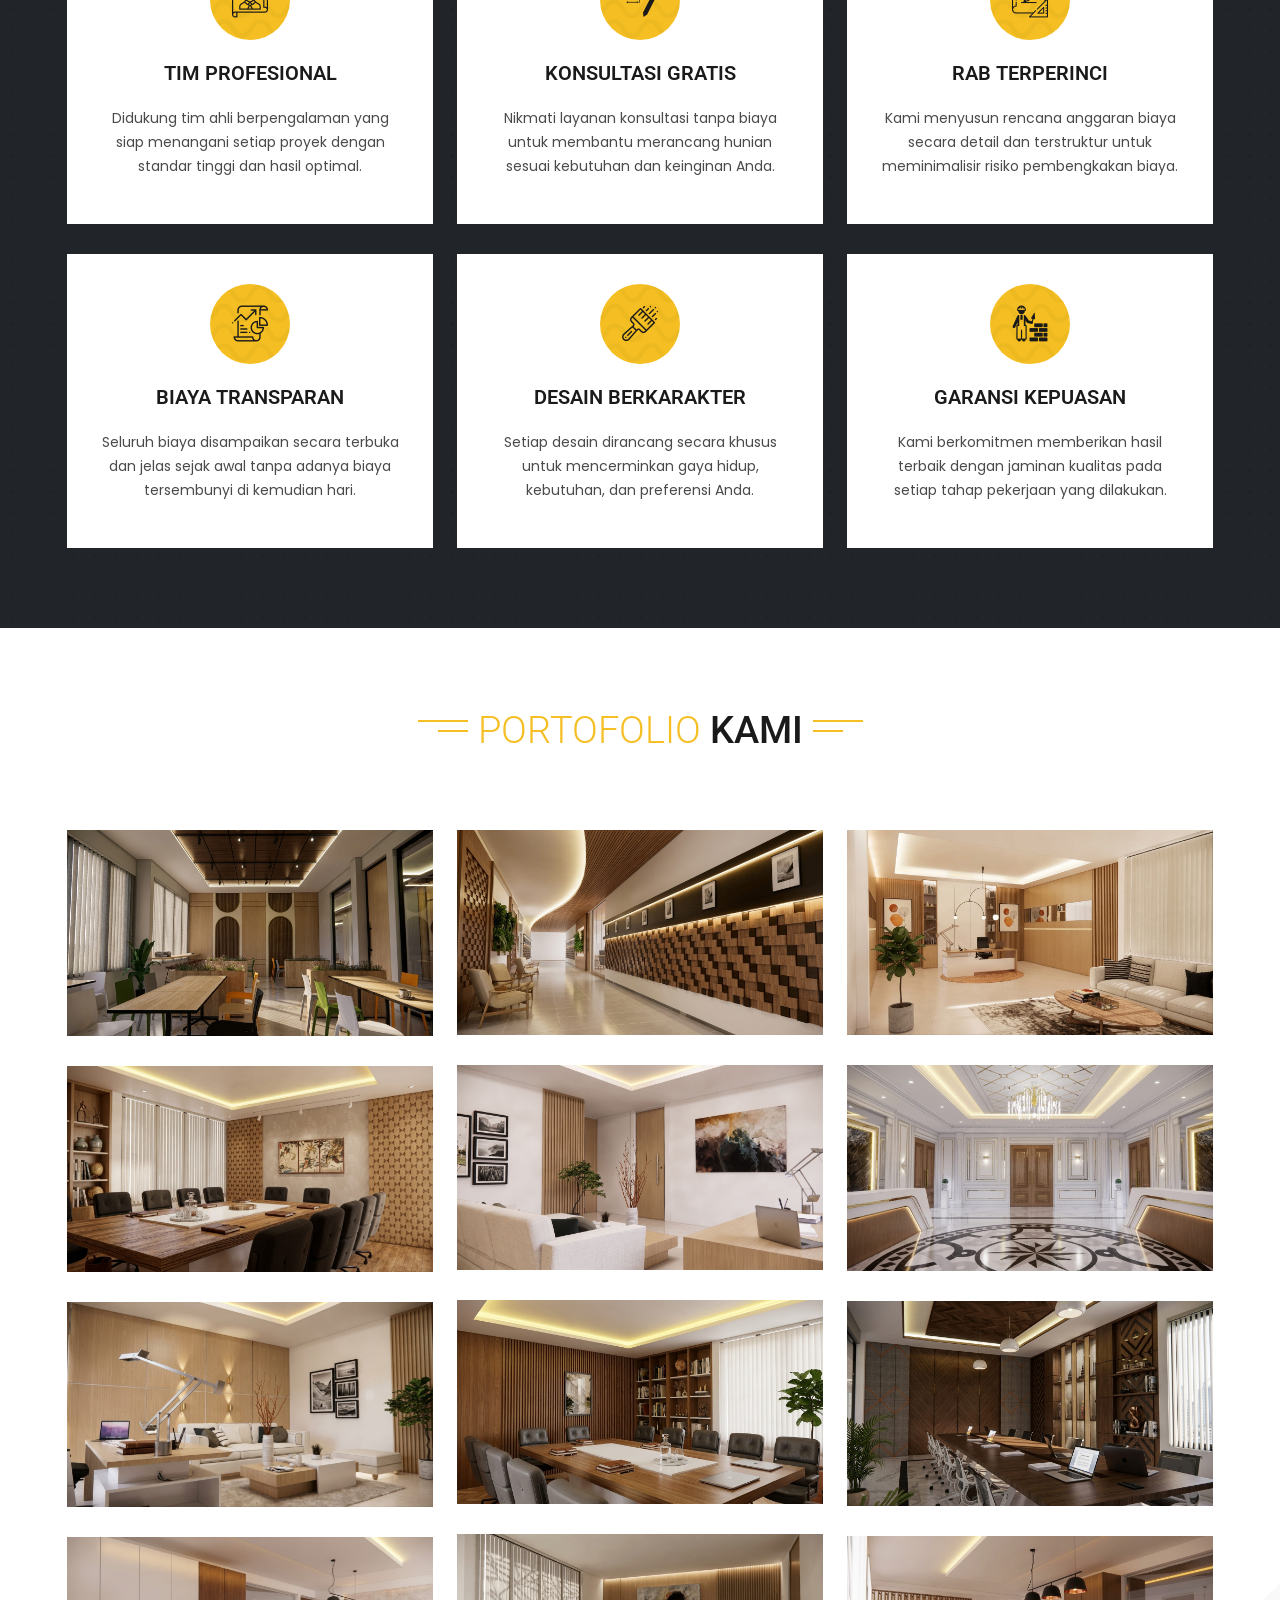
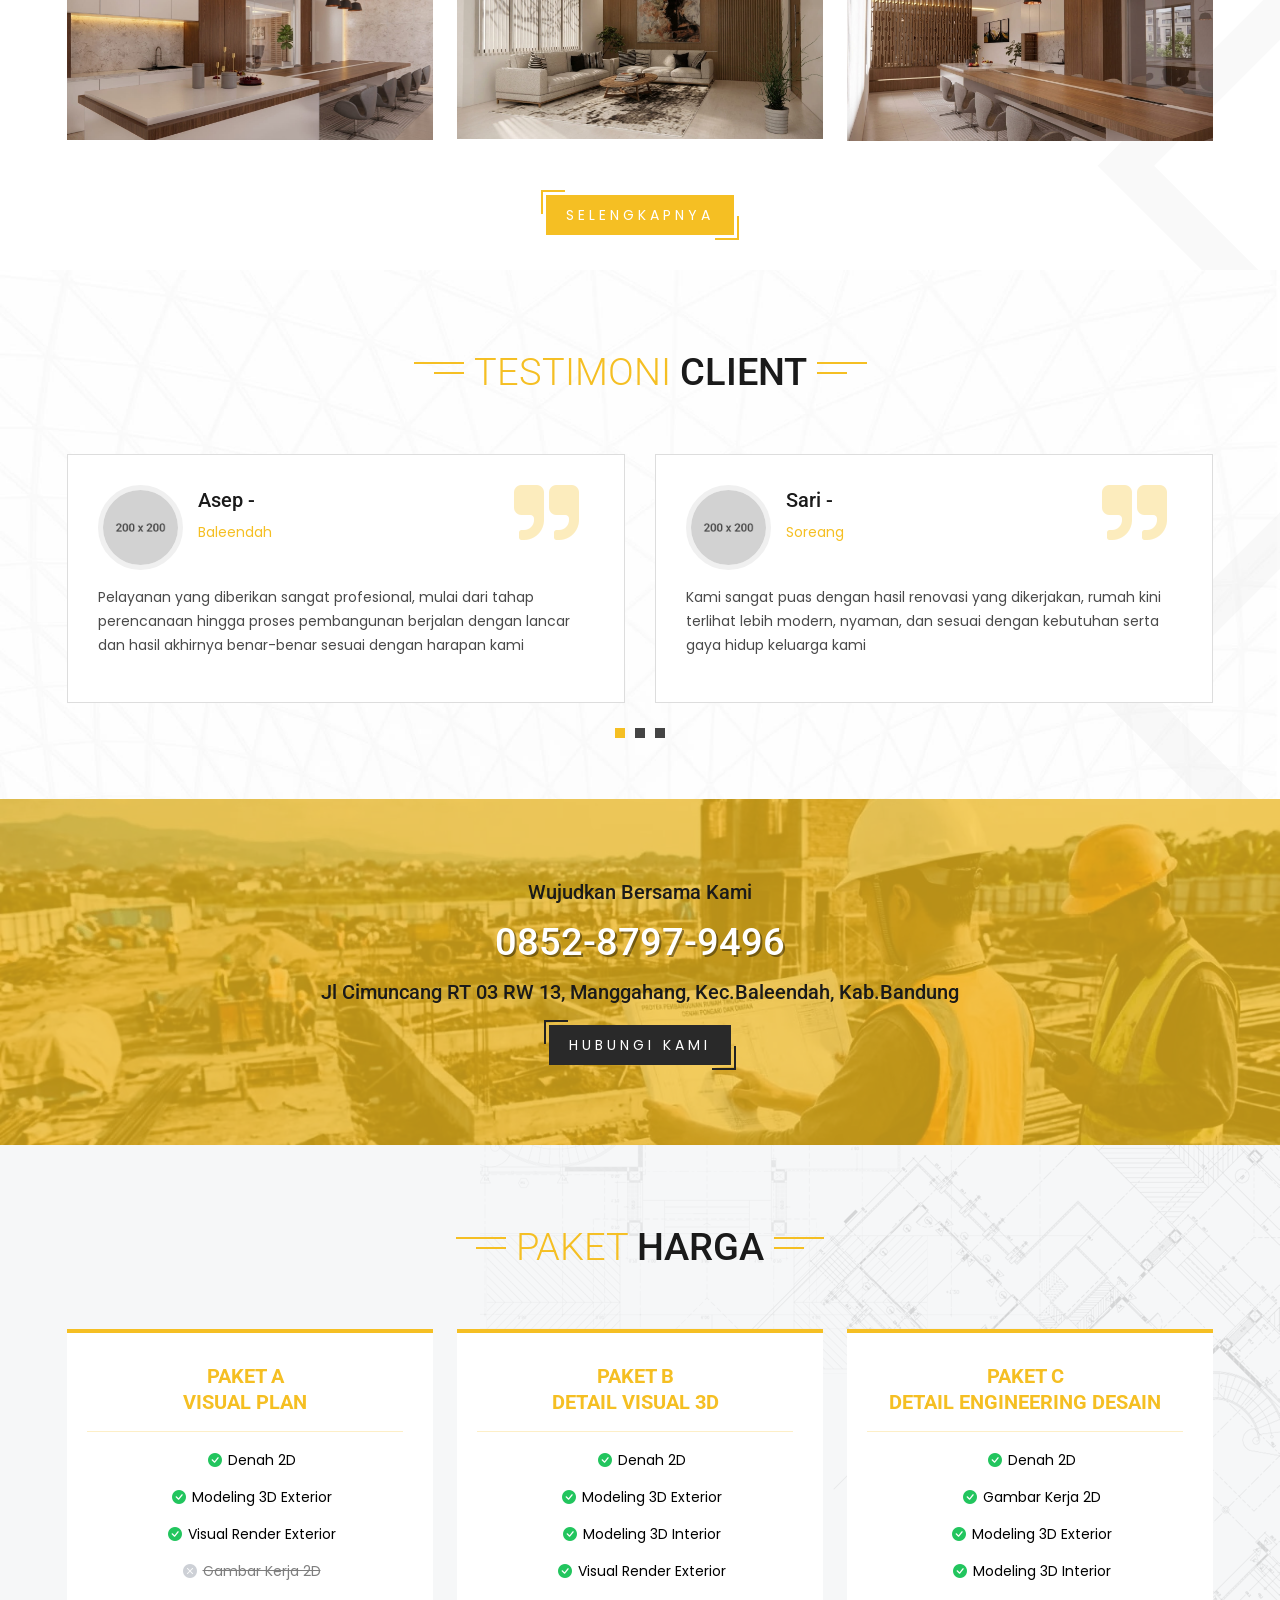
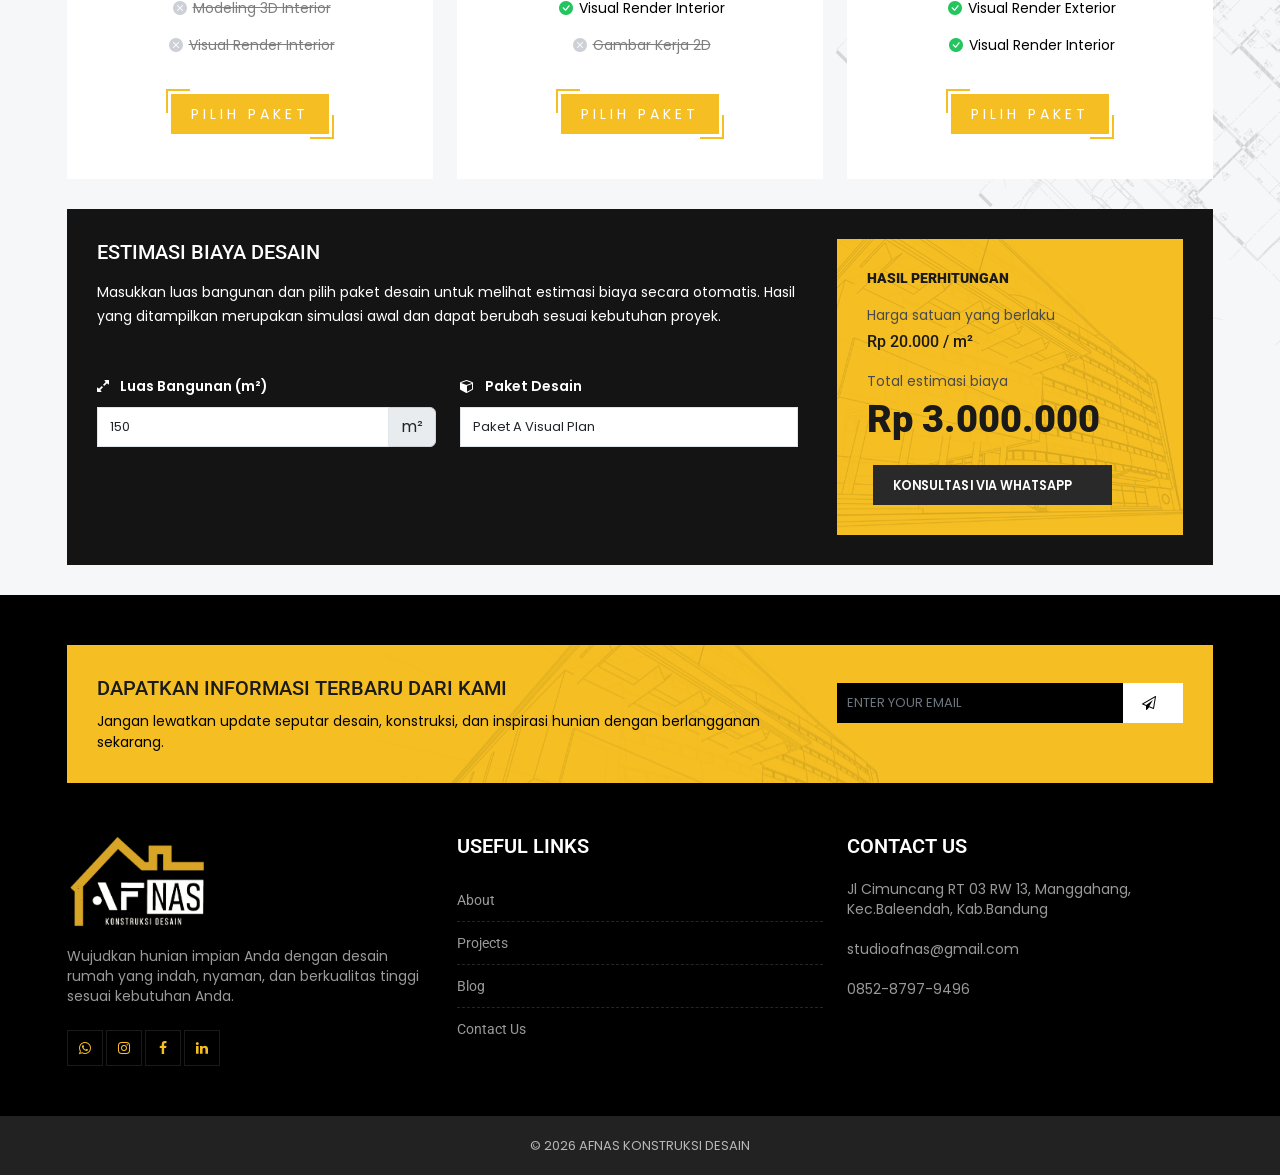
==== commit 95ae5ae7: "second commmit" ====
--- a/index.html
+++ b/index.html
@@ -111,8 +111,8 @@
             <div class="container">
               <div class="logo-header">
                 <div class="logo-header-inner logo-header-one">
-                  <a href="/">
-                    <img src="/images/logo.png" alt="" />
+                  <a href="index.html">
+                    <img src="images/logo.png" alt="" />
                   </a>
                 </div>
               </div>
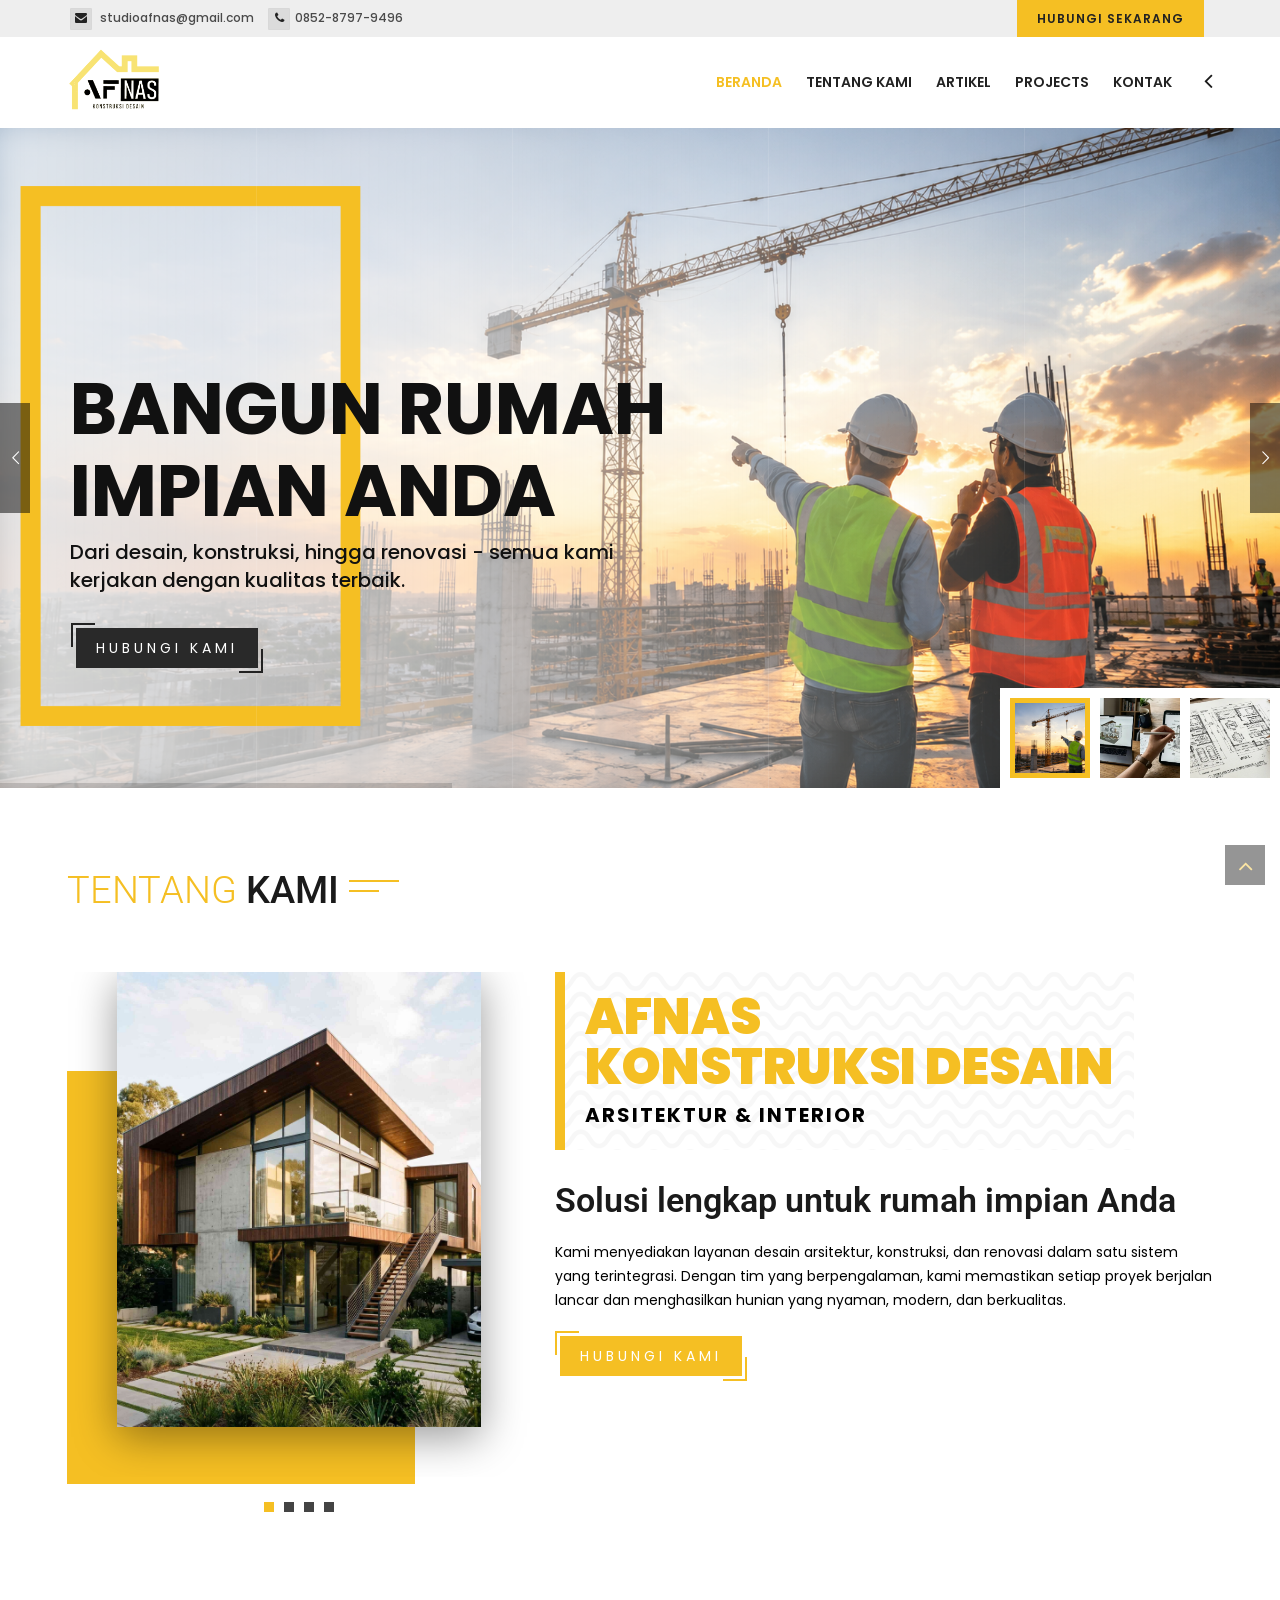
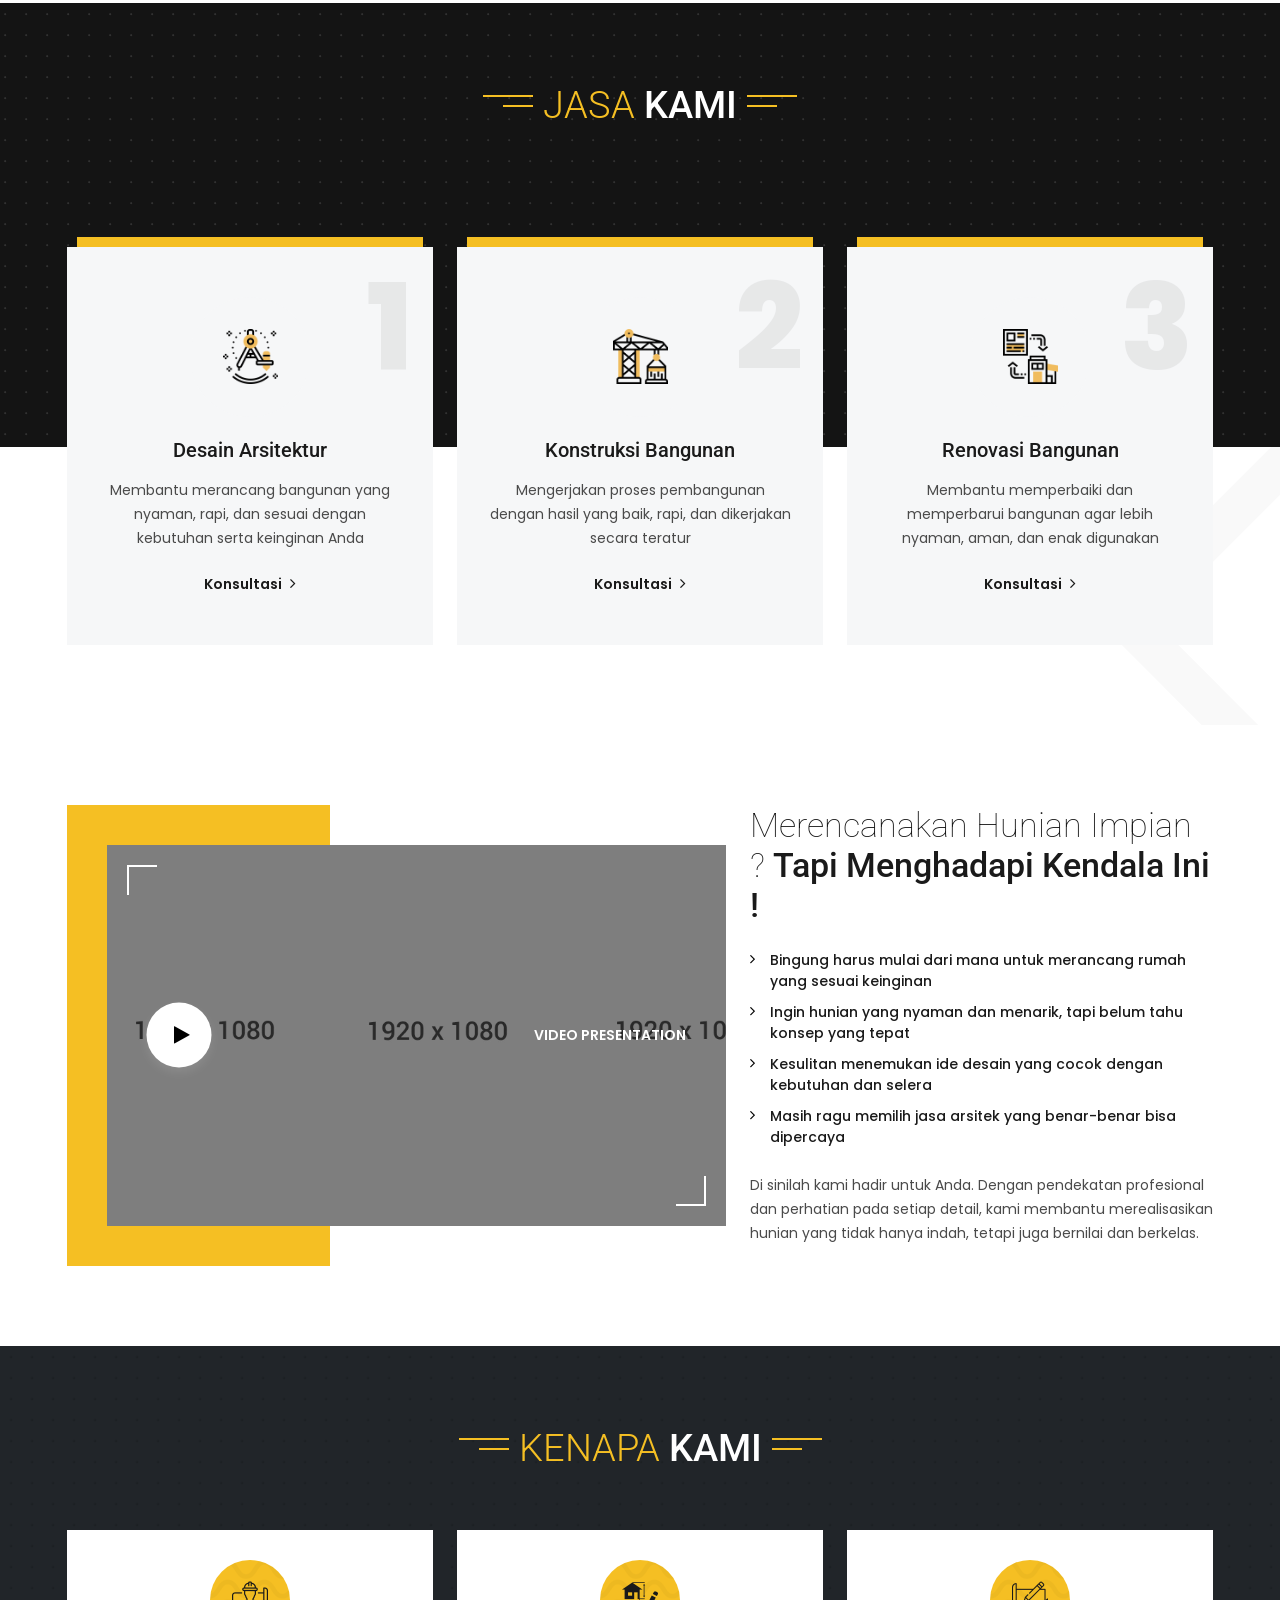
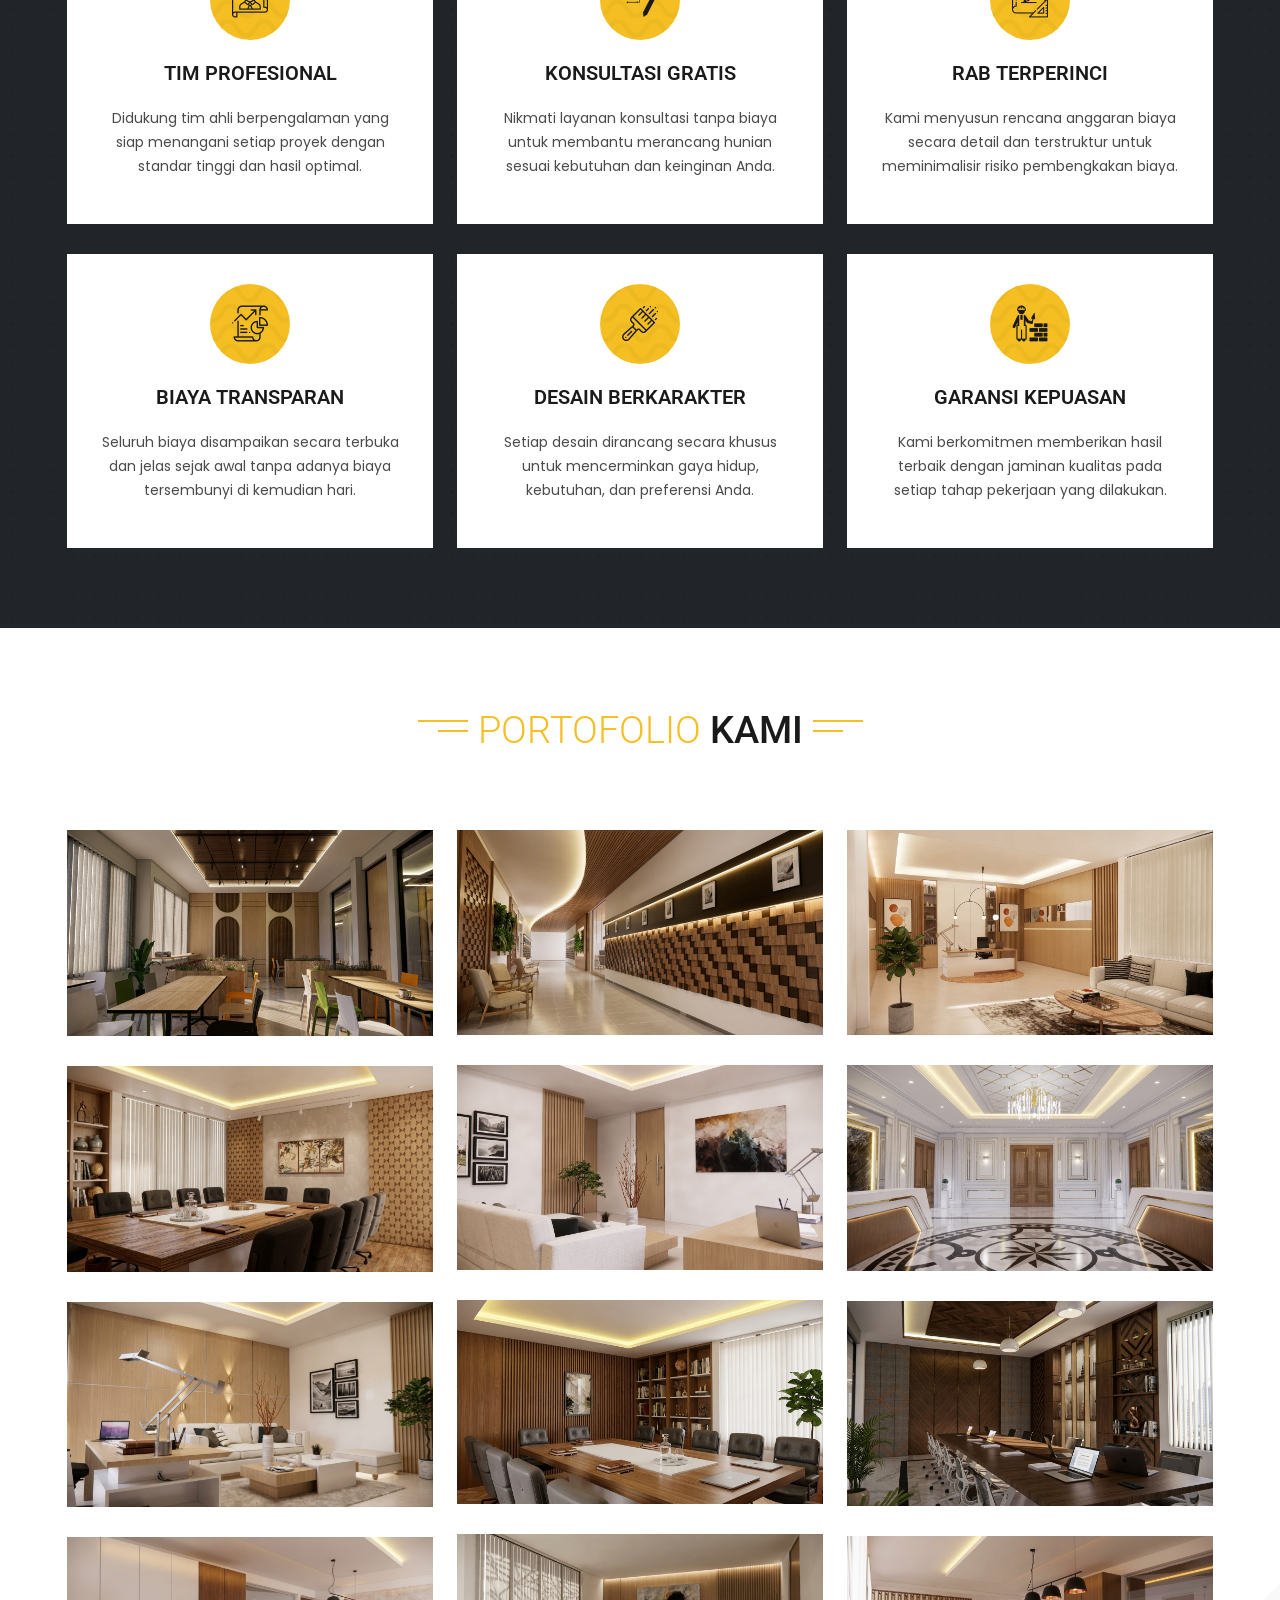
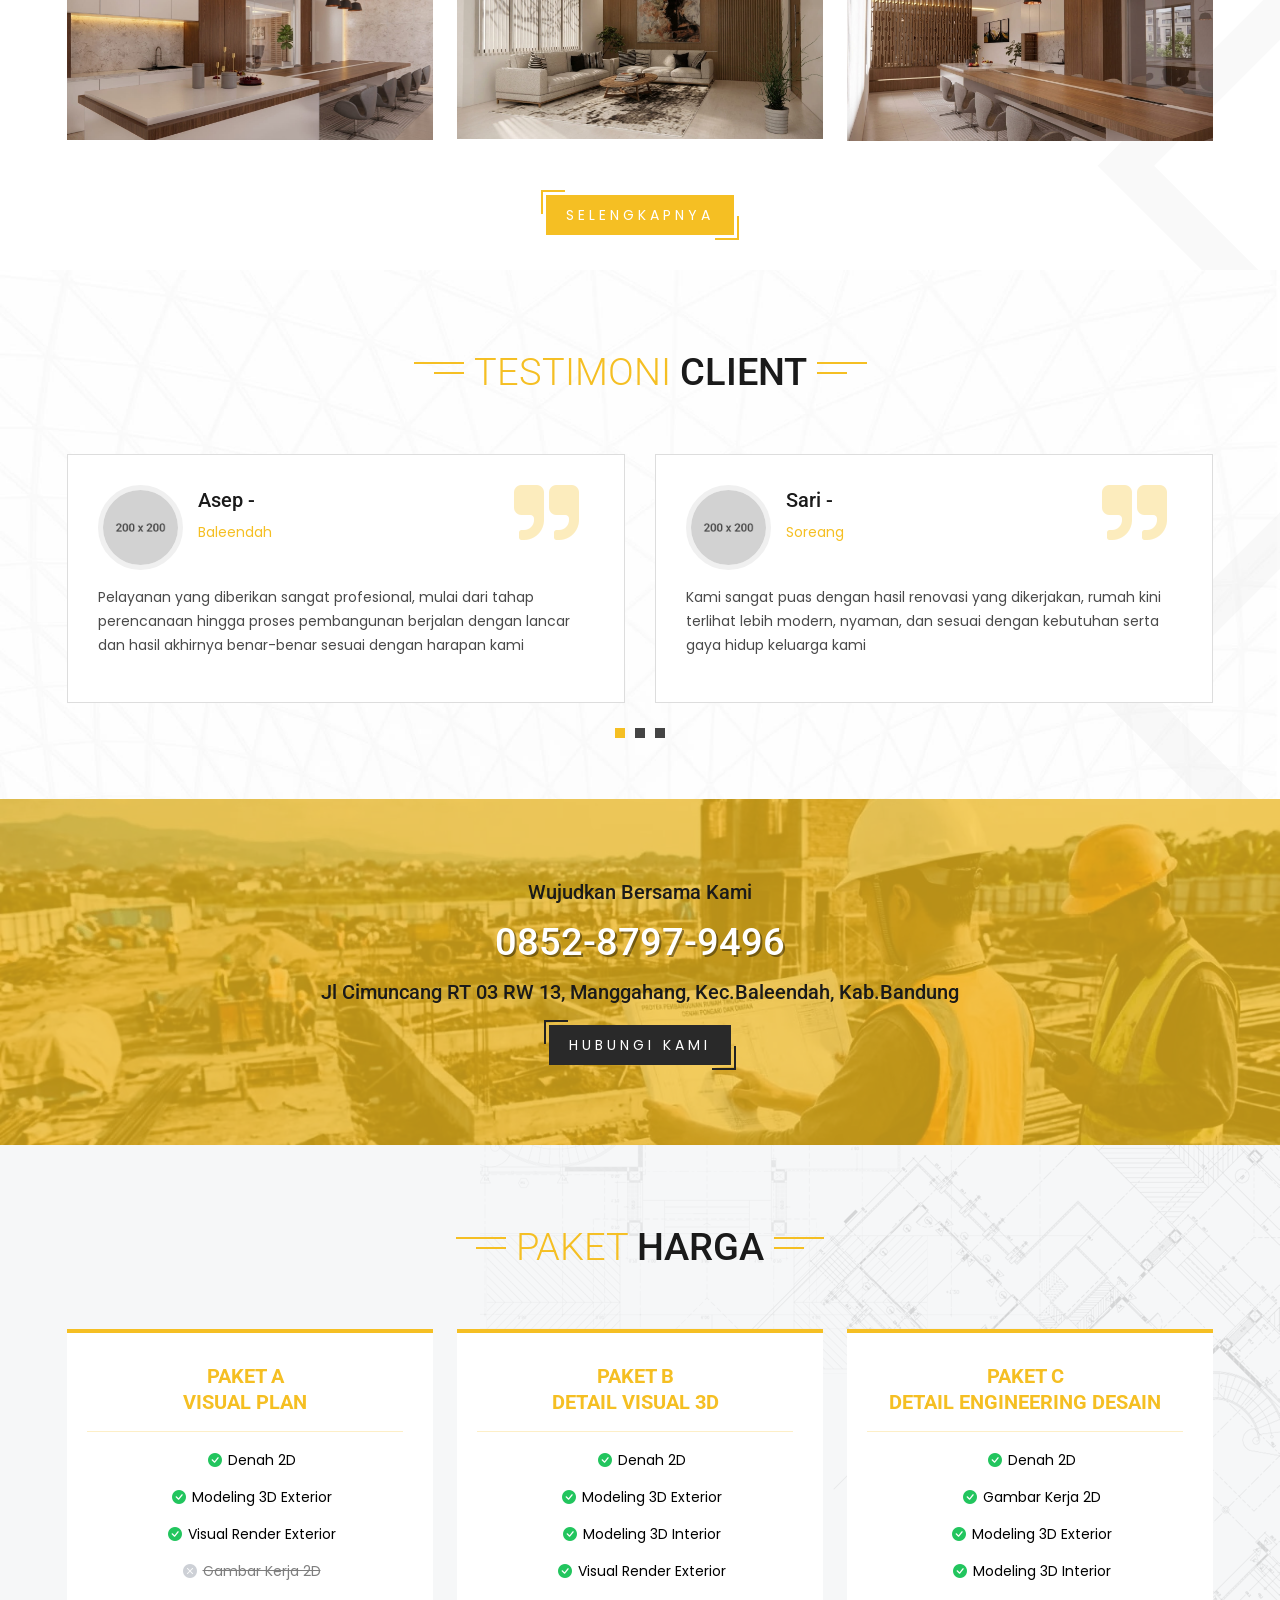
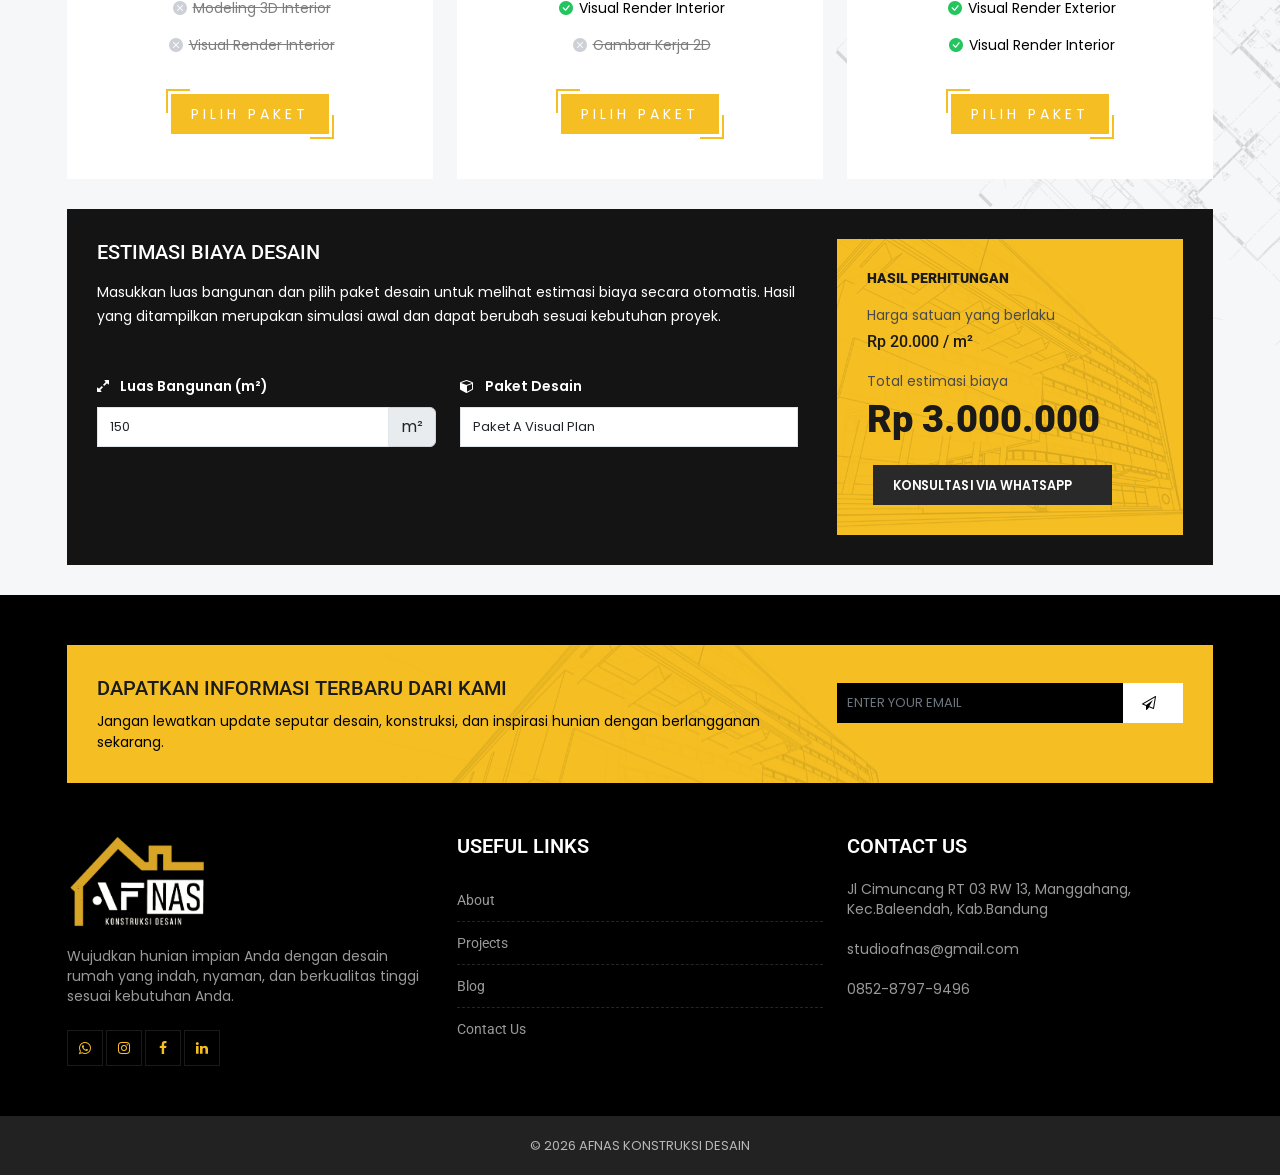
==== commit de6adec9: "forth commit" ====
--- a/index.html
+++ b/index.html
@@ -1372,7 +1372,7 @@
               </div>
               
                     <div class="mt-4 text-center">
-                    	<a href="/projects/" class="site-button btn-effect">selengkapnya</a>
+                    	<a href="projects.html" class="site-button btn-effect">selengkapnya</a>
                     </div>
               
             </div>
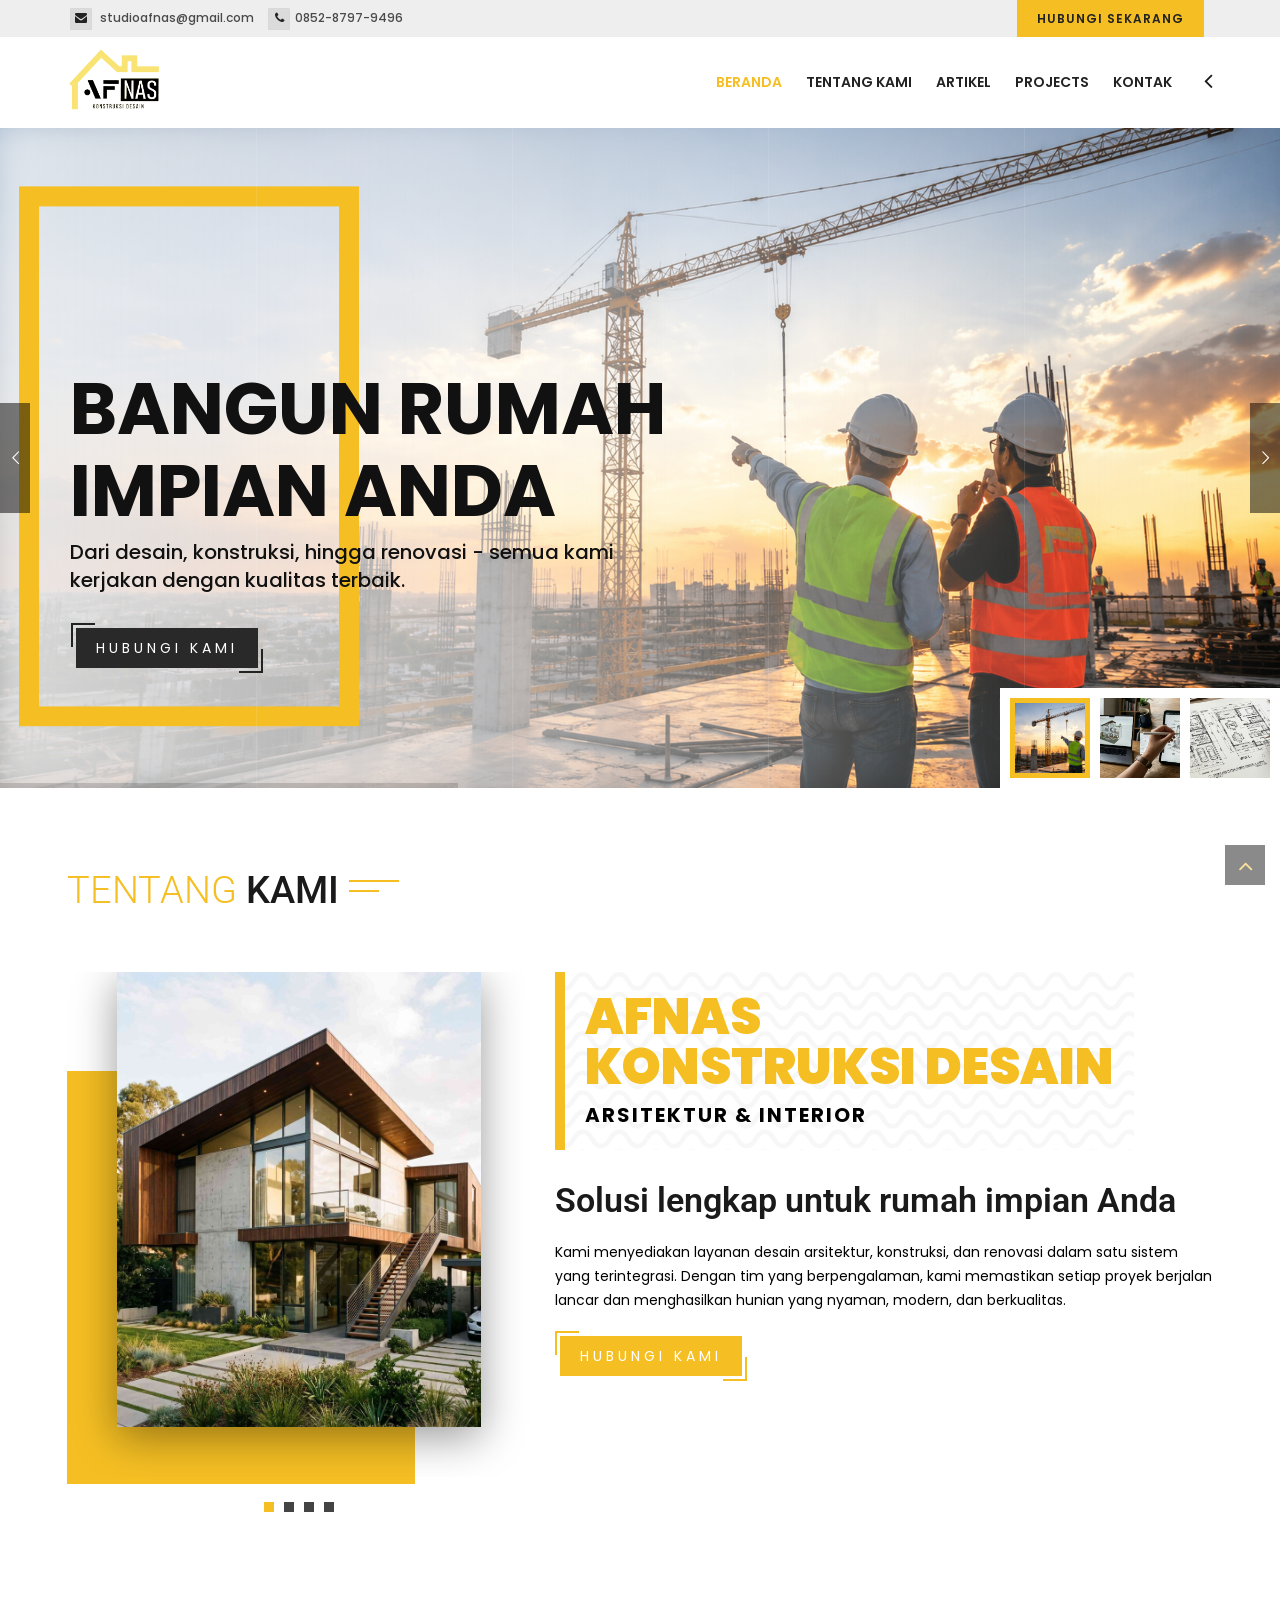
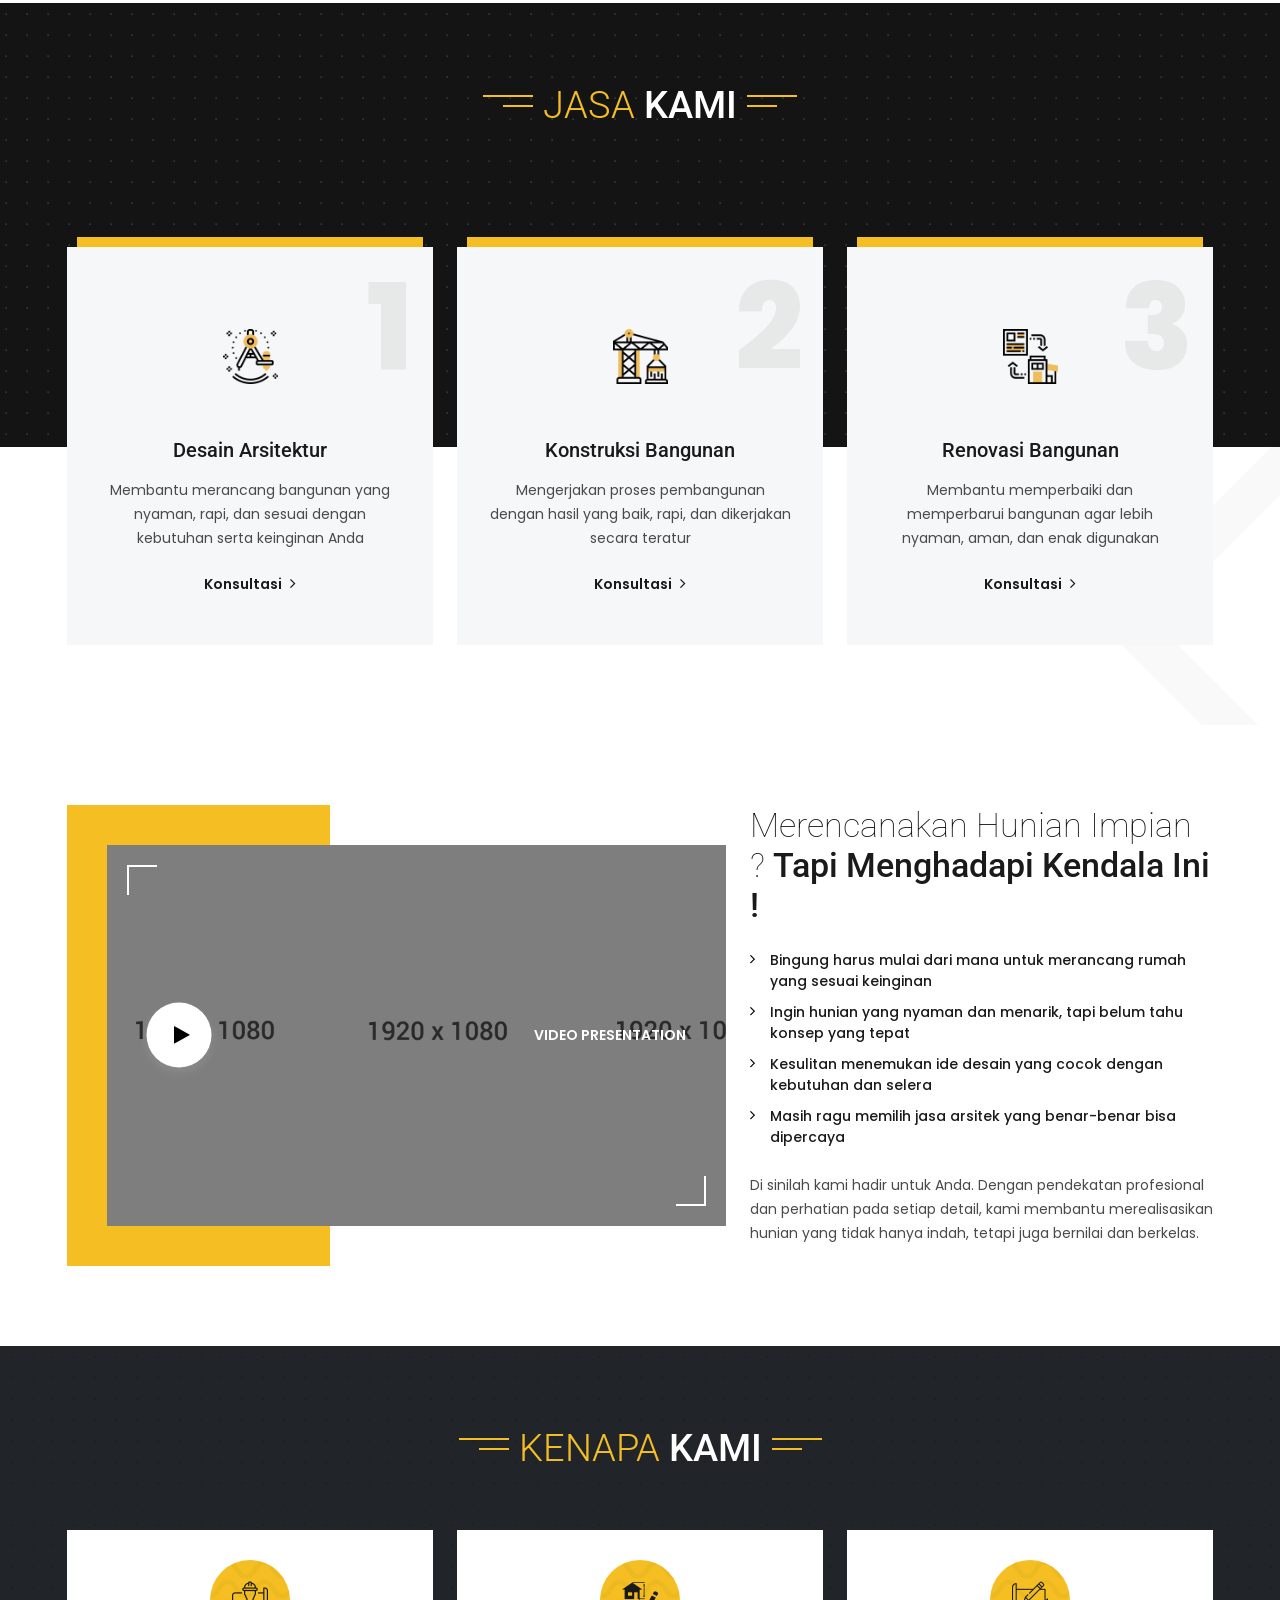
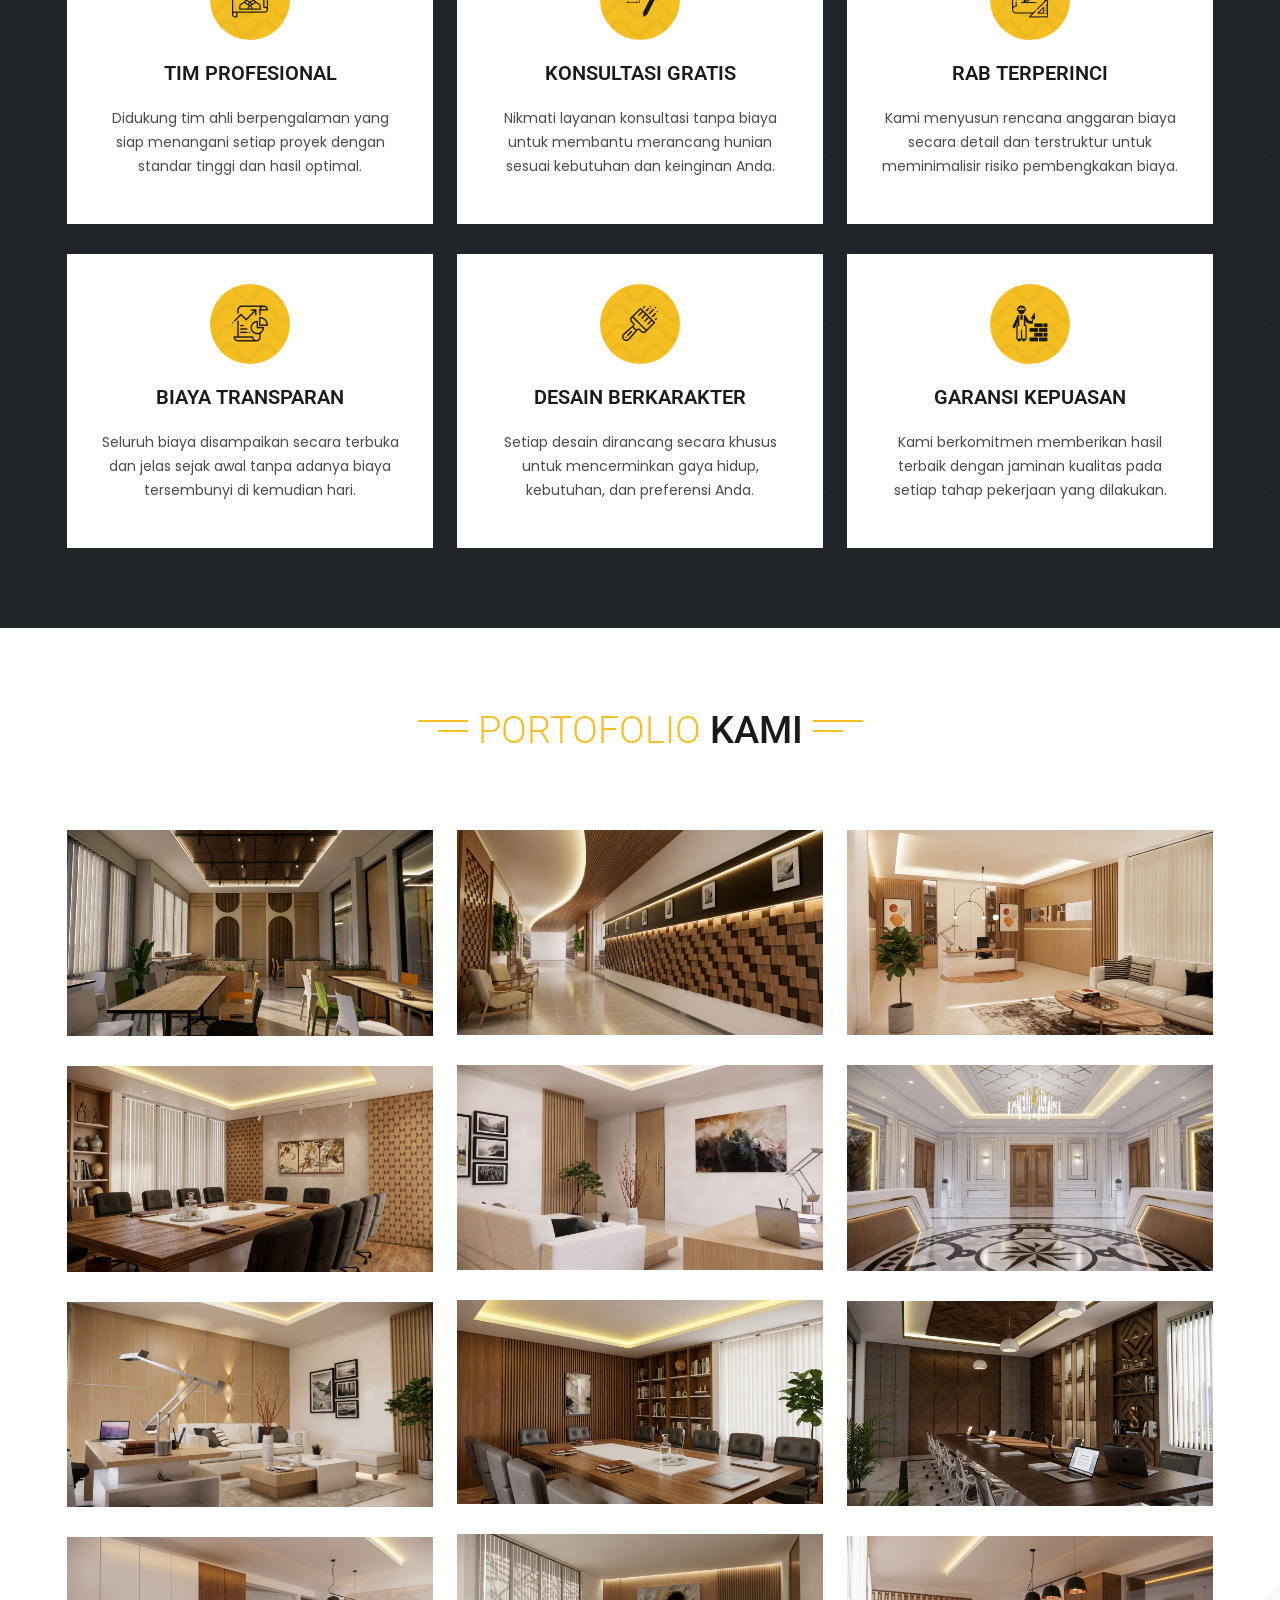
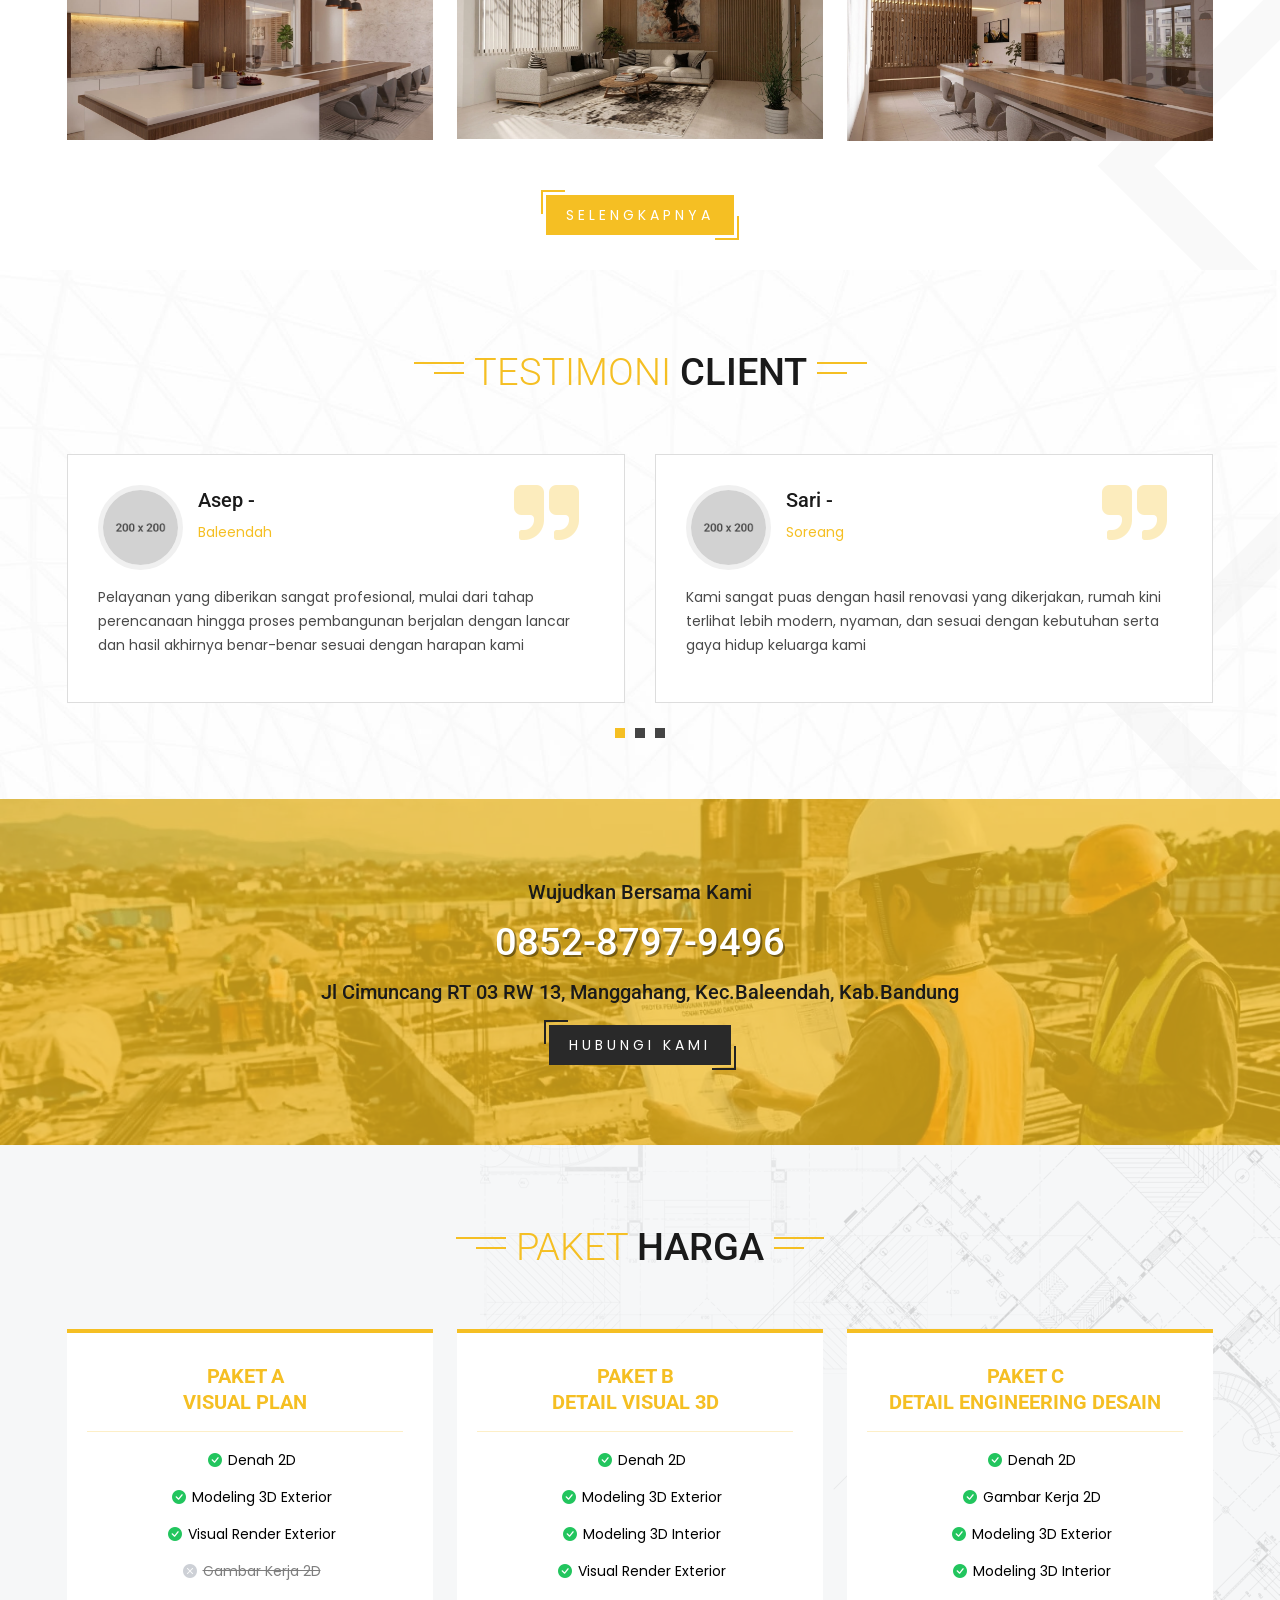
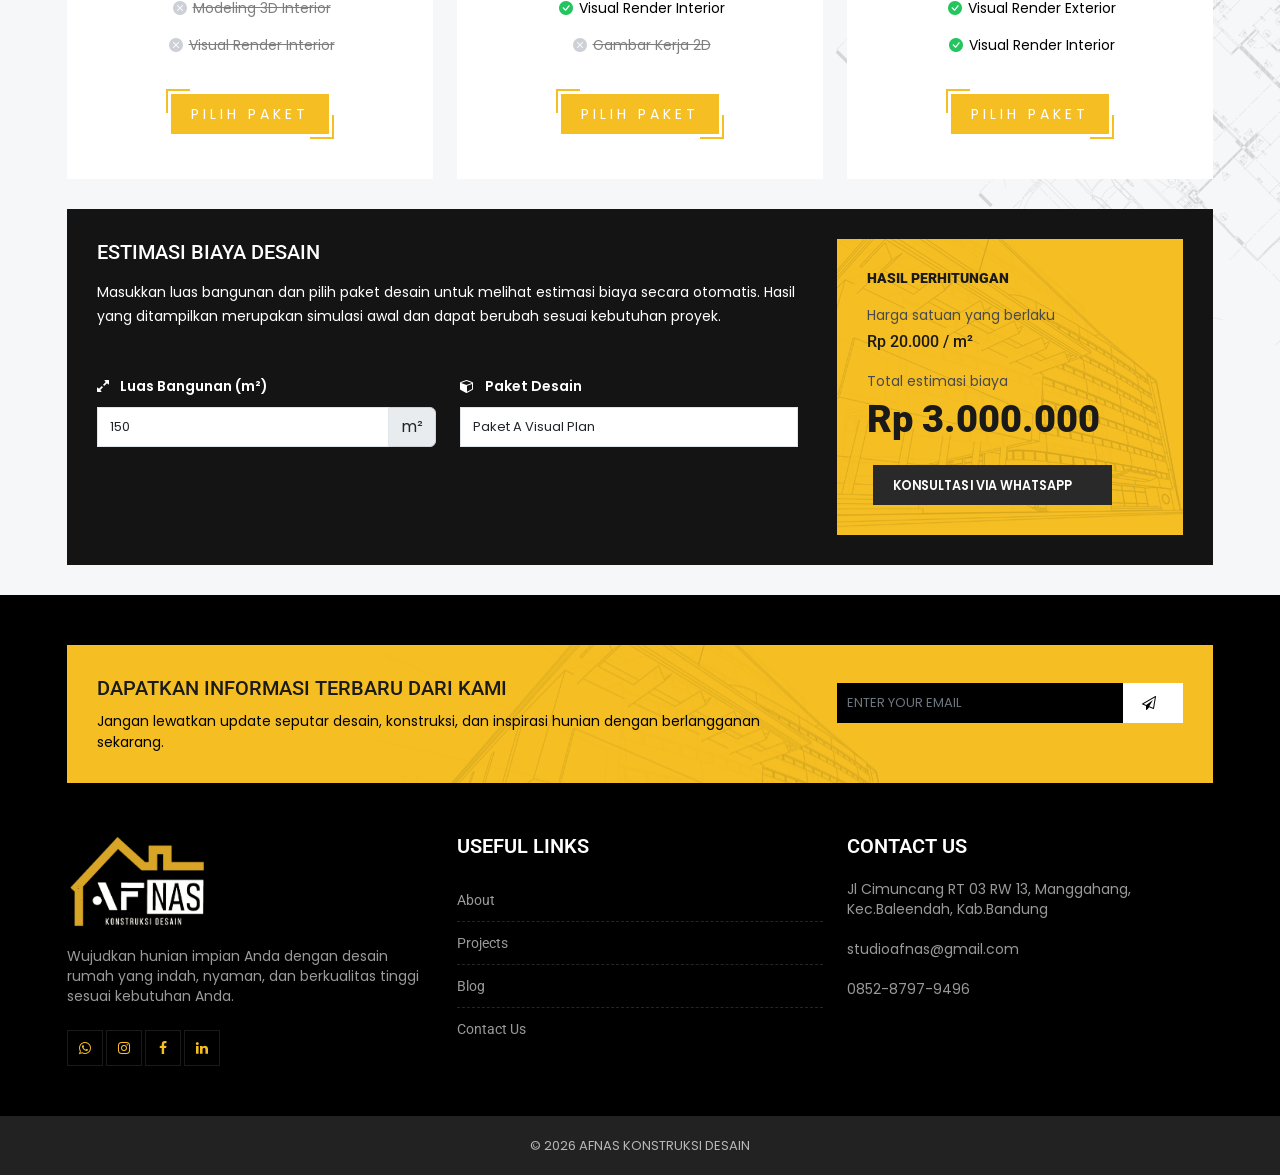
==== commit d003bb95: "fifth commit" ====
--- a/index.html
+++ b/index.html
@@ -1219,7 +1219,7 @@
                       <h4 class="mt-tilte m-b10 m-t0">Lavitory</h4>
                       <p class="m-b0">Bandung</p>
                     </div>
-                    <a href="project-detail.html"></a>
+                    <a class="mfp-link" href="images/portofolio/lavitory-2.jpg"></a>
                   </div>
                 </div>
            
@@ -1234,7 +1234,7 @@
                       <h4 class="mt-tilte m-b10 m-t0">Selasar</h4>
                       <p class="m-b0">Bandung</p>
                     </div>
-                    <a href="project-detail.html"></a>
+                    <a class="mfp-link" href="images/portofolio/selasar-1.jpg"></a>
                   </div>
                 </div>
              
@@ -1250,7 +1250,7 @@
                       <h4 class="mt-tilte m-b10 m-t0">Kantor</h4>
                       <p class="m-b0">Bandung</p>
                     </div>
-                    <a href="project-detail.html"></a>
+                    <a class="mfp-link" href="images/portofolio/kantor-3.jpg"></a>
                   </div>
                 </div>
                 <div class="masonry-item cat-2 col-lg-4 col-md-6 m-b30">
@@ -1262,7 +1262,7 @@
                       <h4 class="mt-tilte m-b10 m-t0">Kantor</h4>
                       <p class="m-b0">Bandung</p>
                     </div>
-                    <a href="project-detail.html"></a>
+                    <a class="mfp-link" href="images/portofolio/kantor-4.jpg"></a>
                   </div>
                 </div>
 
@@ -1277,7 +1277,7 @@
                       <h4 class="mt-tilte m-b10 m-t0">Lobby</h4>
                       <p class="m-b0">Bandung</p>
                     </div>
-                    <a href="project-detail.html"></a>
+                    <a class="mfp-link" href="images/portofolio/lobby-4.jpg"></a>
                   </div>
                 </div>
 
@@ -1291,7 +1291,7 @@
                       <h4 class="mt-tilte m-b10 m-t0">Ruang Rapat</h4>
                       <p class="m-b0">Bandung</p>
                     </div>
-                    <a href="project-detail.html"></a>
+                    <a class="mfp-link" href="images/portofolio/ruang-rapat-1.jpg"></a>
                   </div>
                 </div>
                 <div class="masonry-item cat-5 col-lg-4 col-md-6 m-b30">
@@ -1303,7 +1303,7 @@
                       <h4 class="mt-tilte m-b10 m-t0">Ruang Rapat</h4>
                       <p class="m-b0">Bandung</p>
                     </div>
-                    <a href="project-detail.html"></a>
+                    <a class="mfp-link" href="images/portofolio/ruang-rapat-2.jpg"></a>
                   </div>
                 </div>
                 <div class="masonry-item cat-5 col-lg-4 col-md-6 m-b30">
@@ -1315,7 +1315,7 @@
                       <h4 class="mt-tilte m-b10 m-t0">Ruang Rapat</h4>
                       <p class="m-b0">Bandung</p>
                     </div>
-                    <a href="project-detail.html"></a>
+                    <a class="mfp-link" href="images/portofolio/ruang-rapat-3.jpg"></a>
                   </div>
                 </div>
             
@@ -1330,7 +1330,7 @@
                       <h4 class="mt-tilte m-b10 m-t0">Lain-lain</h4>
                       <p class="m-b0">Bandung</p>
                     </div>
-                    <a href="project-detail.html"></a>
+                    <a class="mfp-link" href="images/portofolio/lain-lain-1.jpg"></a>
                   </div>
                 </div>
                 <div class="masonry-item cat-6 col-lg-4 col-md-6 m-b30">
@@ -1342,7 +1342,7 @@
                       <h4 class="mt-tilte m-b10 m-t0">Lain-lain</h4>
                       <p class="m-b0">Bandung</p>
                     </div>
-                    <a href="project-detail.html"></a>
+                    <a class="mfp-link" href="images/portofolio/lain-lain-3.jpg"></a>
                   </div>
                 </div>
                 <div class="masonry-item cat-6 col-lg-4 col-md-6 m-b30">
@@ -1354,7 +1354,7 @@
                       <h4 class="mt-tilte m-b10 m-t0">Lain-lain</h4>
                       <p class="m-b0">Bandung</p>
                     </div>
-                    <a href="project-detail.html"></a>
+                    <a class="mfp-link" href="images/portofolio/lain-lain-5.jpg"></a>
                   </div>
                 </div>
                 <div class="masonry-item cat-6 col-lg-4 col-md-6 m-b30">
@@ -1366,7 +1366,7 @@
                       <h4 class="mt-tilte m-b10 m-t0">Lain-lain</h4>
                       <p class="m-b0">Bandung</p>
                     </div>
-                    <a href="project-detail.html"></a>
+                    <a class="mfp-link" href="images/portofolio/lain-lain-6.jpg"></a>
                   </div>
                 </div>
               </div>
